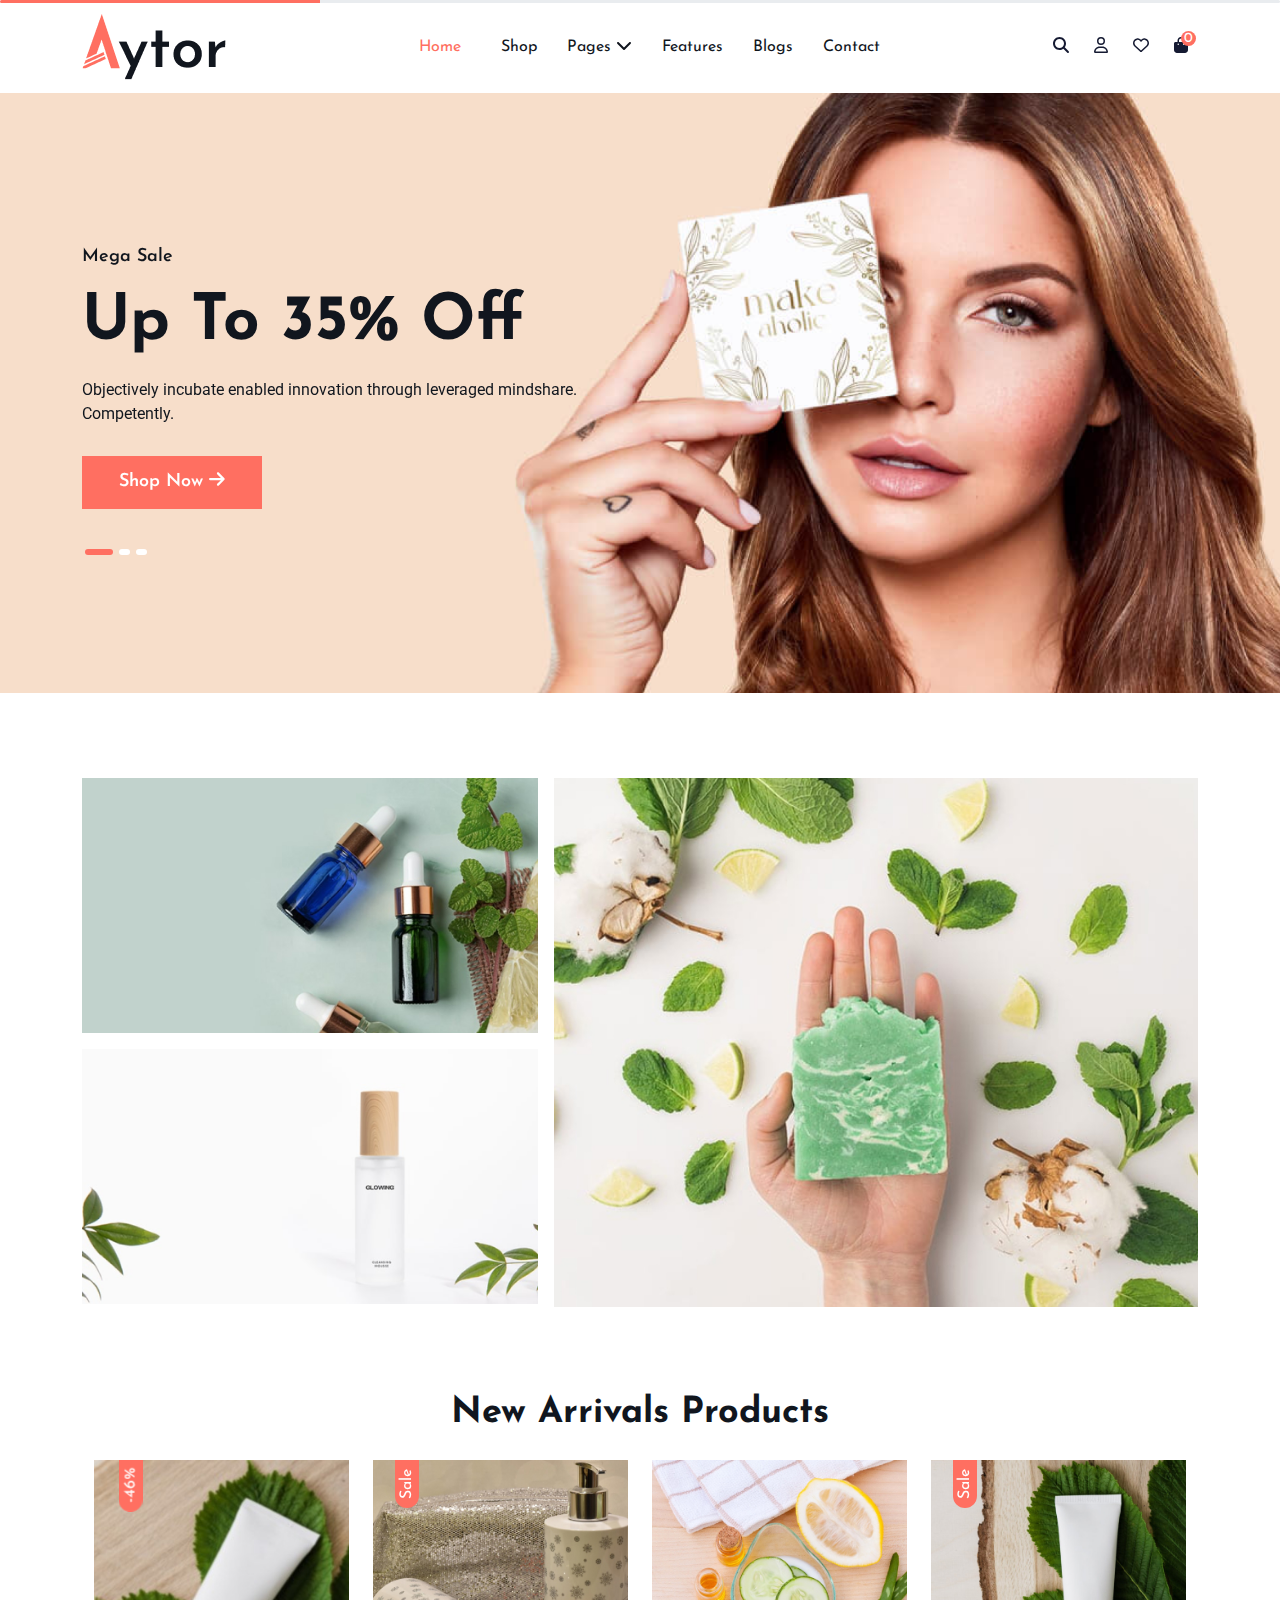
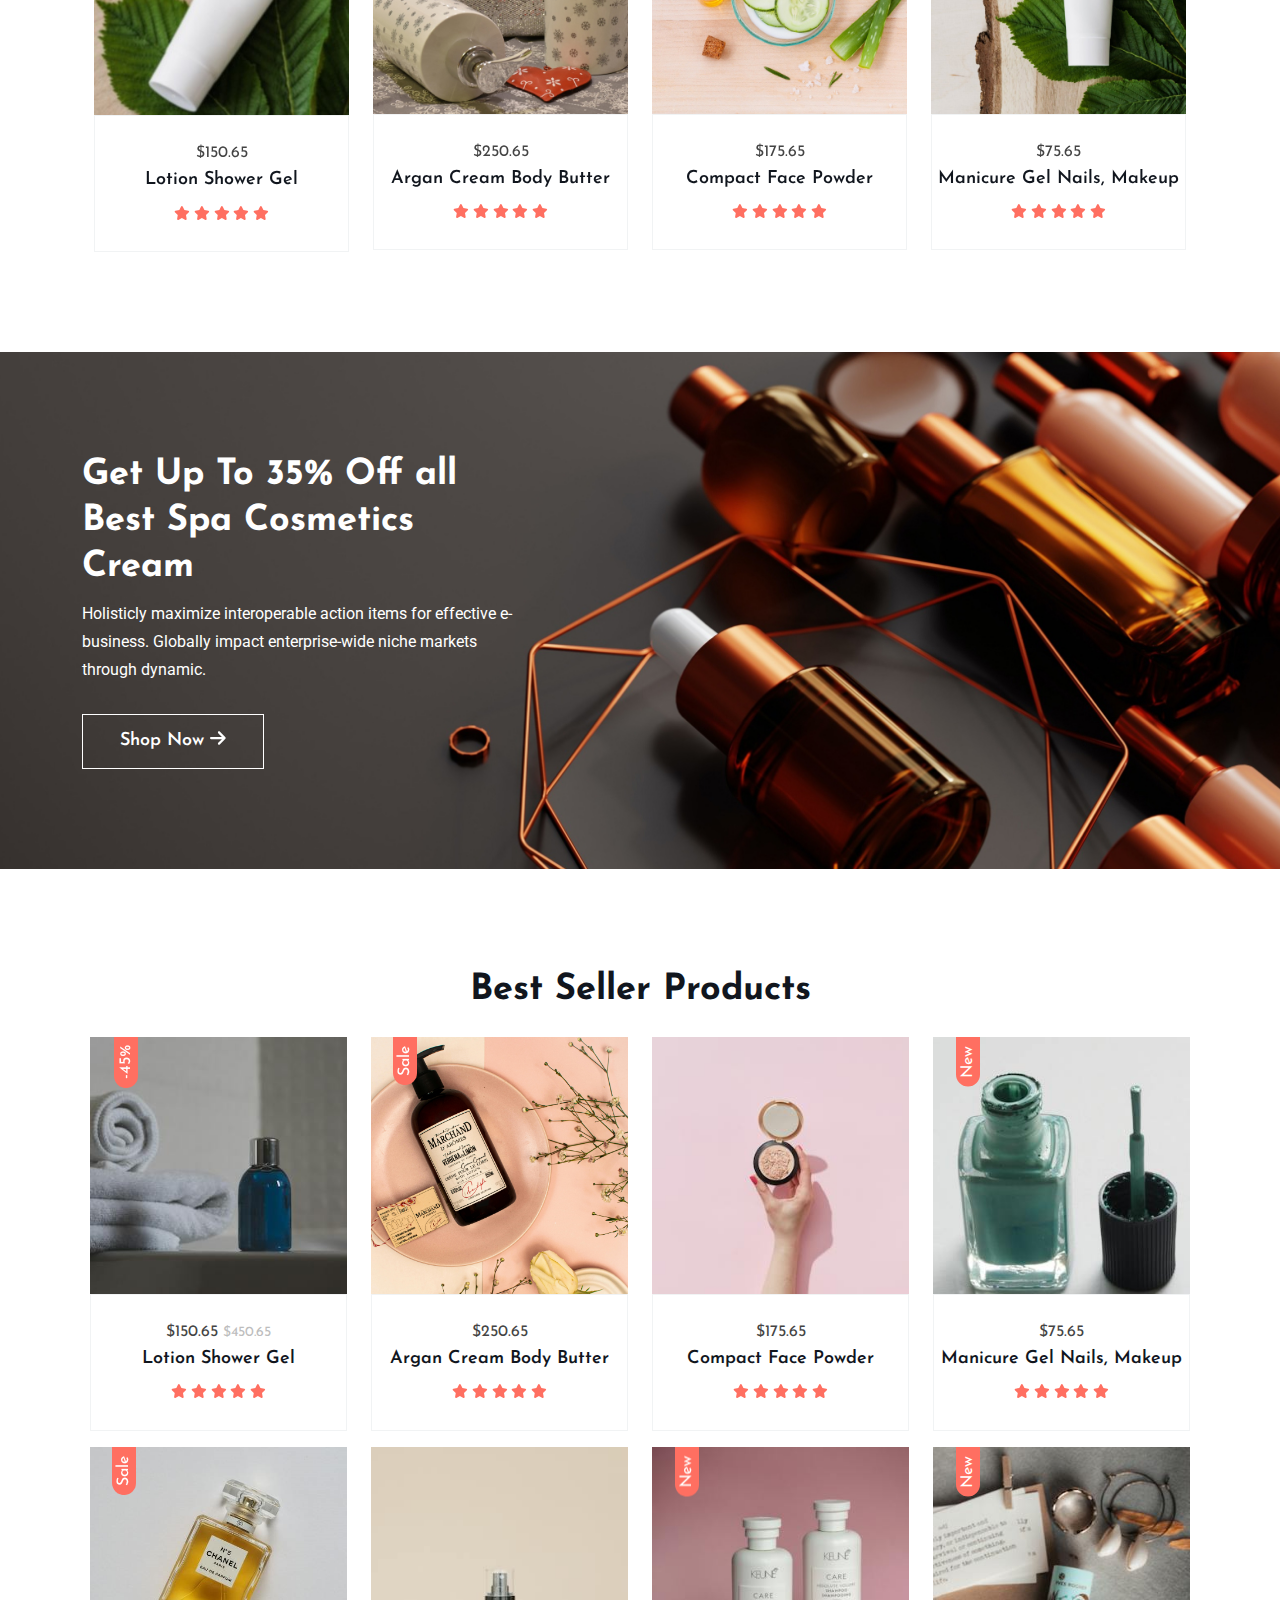
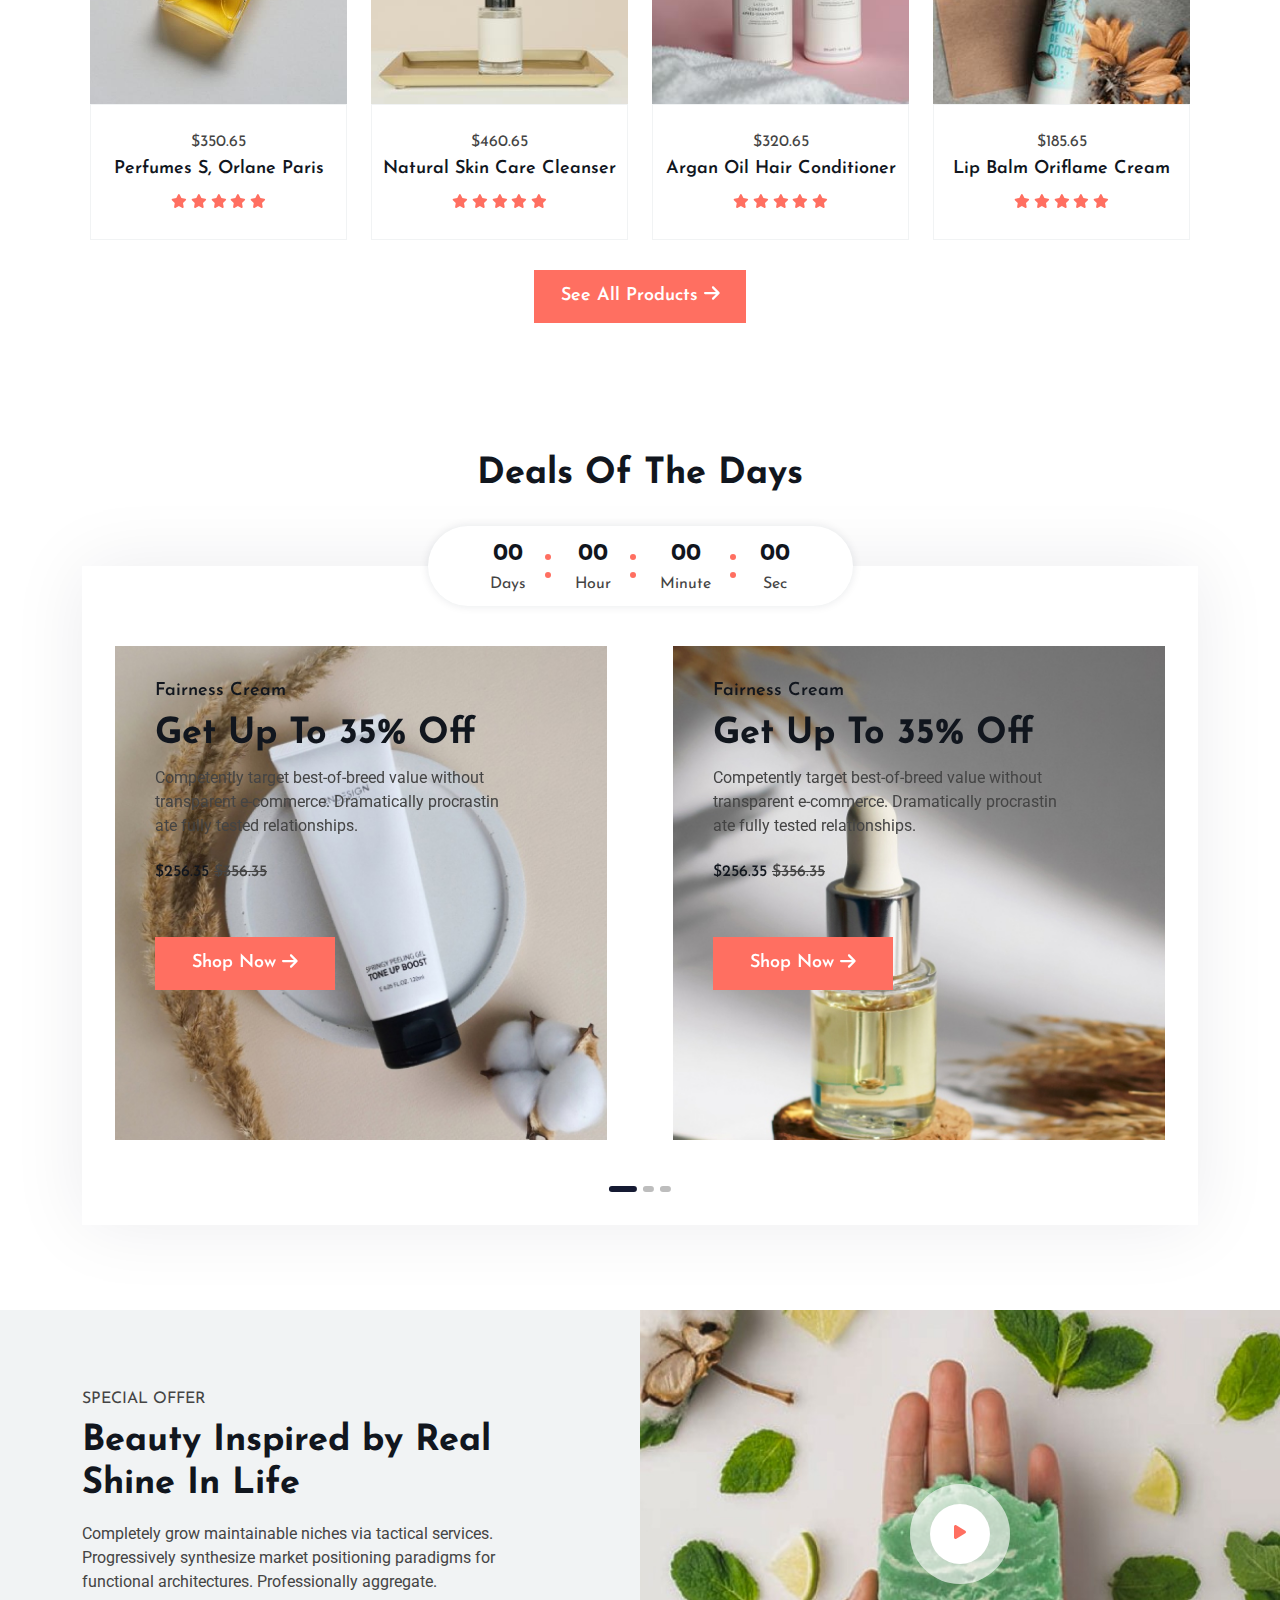
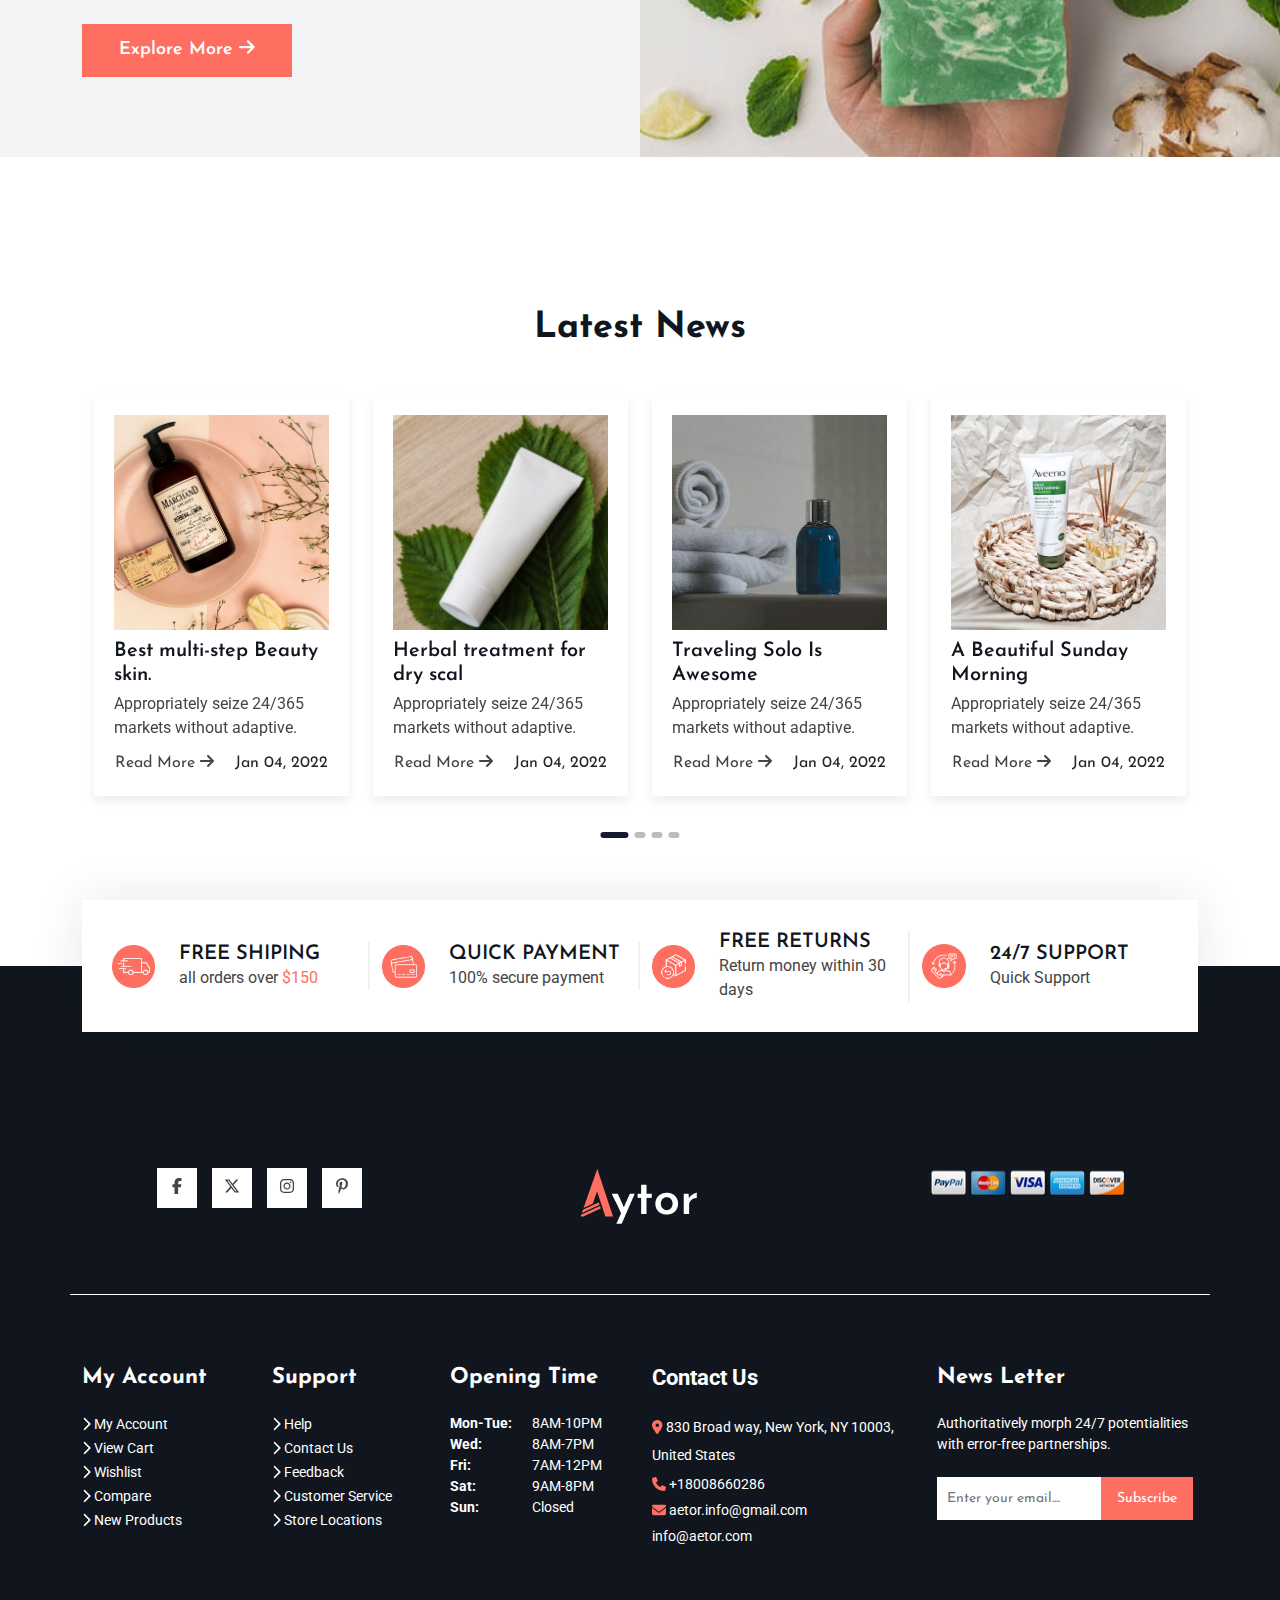
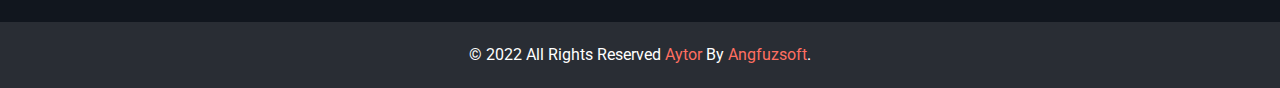
==== index.html @ 66e689ca "landingPageComplite" ====
<!DOCTYPE html>
<html lang="en">
<head>
    <meta charset="UTF-8">
    <meta name="viewport" content="width=device-width, initial-scale=1.0">
    <title>Document</title>
    <!-- *google fonts -->
    <link rel="preconnect" href="https://fonts.googleapis.com">
    <link rel="preconnect" href="https://fonts.gstatic.com" crossorigin>
    <link href="https://fonts.googleapis.com/css2?family=Josefin+Sans:wght@300;400;600;700&family=Roboto:ital,wght@0,400;0,700;1,400&display=swap" rel="stylesheet">

    <!-- *fontawsome css -->
    <link rel="stylesheet" href="./asset/vendor/css/all.min.css">

    <!-- *slick-slider css -->
    <link rel="stylesheet" href="./asset/vendor/css/slick.css">

    <!-- *aos css -->
    <link rel="stylesheet" href="./asset/vendor/css/aos.css">

    <!-- *venobox css -->
    <link rel="stylesheet" href="./asset/vendor/css/venobox.min.css">

    <!-- *bootstrap css -->
    <link rel="stylesheet" href="./asset/vendor/css/bootstrap.min.css">

    <!-- bootstrap map -->
    <link rel="stylesheet" href="./asset/vendor/css/bootstrap.min.css.map">

    <!-- *my css -->
    <link rel="stylesheet" href="./asset/css/style.min.css">
</head>
<body>
    <!-- *nav starts -->

    <nav class="navbar navbar-expand-lg navbar-light ">
      <div class="progress">
        <div class="progress-bar" role="progressbar" style="width: 25%" aria-valuenow="25" aria-valuemin="0" aria-valuemax="100"></div>
      </div>
        <div class="container">
            <a class="navbar-brand" href="#">
                <img src="./asset/images/aytor logo.png" alt="">
            </a>
          <button class="navbar-toggler order-3" type="button" data-bs-toggle="offcanvas" data-bs-target="#offcanvasExample" aria-controls="offcanvasExample">
            <span class="navbar-toggler-icon"></span>
          </button>
          <div class="collapse navbar-collapse" id="navbarSupportedContent">
            <ul class="navbar-nav m-auto mb-2 mb-lg-0">
              <li class="nav-item currentPage">
                <a class="nav-link " aria-current="page" href="#">Home</a>
              </li>
              <li class="nav-item">
                <a class="nav-link " aria-current="page" href="#">Shop
                </a>
              </li>
              <li class="nav-item dropDown">
                <a class="nav-link dd" aria-current="page" href="#">Pages
                    <span>
                        <i class="fa-solid fa-chevron-down"></i>
                    </span>
                </a>
                <div class="dropDownCtn">
                  <ul>
                    <li>
                      <a href="about.html">About Us</a>
                    </li>
                    <li>
                      <a href="#">Shop - Grid</a>
                    </li>
                    <li>
                      <a href="#">Shop - Details</a>
                    </li>
                  </ul>
                </div>
              </li>
              <li class="nav-item">
                <a class="nav-link " aria-current="page" href="#">Features
                </a>
              </li>
              <li class="nav-item">
                <a class="nav-link " aria-current="page" href="#">Blogs
                </a>
              </li>
              <li class="nav-item">
                <a class="nav-link " aria-current="page" href="#">Contact
                </a>
              </li>
            </ul>
          </div>
          <ul class="ms-auto left-icons">
            <li class="d-none d-lg-inline-block">
                <a href="#"><i class="fa-solid fa-magnifying-glass"></i></a>
            </li>
            <li class="d-none d-lg-inline-block"> 
                <a href="#"><i class="fa-regular fa-user"></i></a>
            </li>
            <li class="d-none d-lg-inline-block">
                <a href="#"><i class="fa-regular fa-heart"></i></a>
            </li>
            <li>
                <a href="#"><i class="fa-solid fa-bag-shopping"></i>
                    <span>0</span>
                </a>
            </li>
        </ul>
        </div>
    </nav>

    <!-- *sideBar starts -->
    <aside> 
        <div class="offcanvas offcanvas-start" tabindex="-1" id="offcanvasExample" aria-labelledby="offcanvasExampleLabel">
        <div class="offcanvas-header">
            <a href="#" class="offcanvas-title" id="offcanvasExampleLabel">
                <img src="./asset/images/aytor logo.png" alt="">
            </a>
            <button type="button" class="btn-close text-reset" data-bs-dismiss="offcanvas" aria-label="Close"></button>
        </div>
        <div class="offcanvas-body">
            <div class="sideBarMenu">
                <ul class="navbar-nav m-auto mb-2 mb-lg-0">
                    <li class="nav-item">
                      <a class="nav-link " aria-current="page" href="#">Home</a>
                    </li>
                    <li class="nav-item">
                      <a class="nav-link " aria-current="page" href="#">Shop
                          <span>
                              <i class="fa-solid fa-chevron-down"></i>
                          </span>
                      </a>
                    </li>
                    <li class="nav-item dropDown">
                      <a class="nav-link dd" aria-current="page" href="#">Pages
                          <span>
                              <i class="fa-solid fa-chevron-down"></i>
                          </span>
                      </a>
                      <div class="dropDownCtn">
                        <ul>
                          <li>
                            <a href="about.html">About Us</a>
                          </li>
                          <li>
                            <a href="#">Shop - Grid</a>
                          </li>
                          <li>
                            <a href="#">Shop - Details</a>
                          </li>
                        </ul>
                      </div>
                    </li>
                    <li class="nav-item">
                      <a class="nav-link " aria-current="page" href="#">Features
                          <span>
                              <i class="fa-solid fa-chevron-down"></i>
                          </span>
                      </a>
                    </li>
                    <li class="nav-item">
                      <a class="nav-link " aria-current="page" href="#">Blogs
                          <span>
                              <i class="fa-solid fa-chevron-down"></i>
                          </span>
                      </a>
                    </li>
                    <li class="nav-item">
                      <a class="nav-link " aria-current="page" href="#">Contact
                      </a>
                    </li>
                  </ul>
            </div>
        </div>
        </div>
    </aside>
    <!-- *sideBar ends -->

    <!-- *nav ends -->

    <!-- *banner starts -->
    <section id="banner">
      <div class="bannerSlider">
        <div class="bannerSlide slide1" style="background-image: url(./asset/images/banner1.png);">
          <div class="container h-100">
            <div class="row align-items-center h-100">
              <div class="bannerCtn col-lg-6">
                <h4>Mega Sale</h4>
                <h2>Up To 35% Off</h2>
                <p>Objectively incubate enabled innovation through leveraged mindshare. Competently.</p>
                <a href="" class="bannerBtn">Shop Now
                  <span><i class="fa-solid fa-arrow-right"></i></span>
                </a>
              </div>
            </div>
          </div>
        </div>
        <div class="bannerSlide" style="background-image: url(./asset/images/banner2.jpg);">
          <div class="container h-100">
            <div class="row align-items-center h-100">
              <div class="bannerCtn col-lg-6">
                <h4>Mega Sale</h4>
                <h2>Up To 35% Off</h2>
                <p>Objectively incubate enabled innovation through leveraged mindshare. Competently.</p>
                <a href="" class="bannerBtn">Shop Now
                  <span><i class="fa-solid fa-arrow-right"></i></span>
                </a>
              </div>
            </div>
          </div>
        </div>
        <div class="bannerSlide" style="background-image: url(./asset/images/banner3.jpg);">
          <div class="container h-100">
            <div class="row align-items-center h-100">
              <div class="bannerCtn col-lg-6">
                <h4>Mega Sale</h4>
                <h2>Up To 35% Off</h2>
                <p>Objectively incubate enabled innovation through leveraged mindshare. Competently.</p>
                <a href="" class="bannerBtn">Shop Now
                  <span><i class="fa-solid fa-arrow-right"></i></span>
                </a>
              </div>
            </div>
          </div>
        </div>
      </div>
    </section>
    <!-- *banner ends -->

    <!-- *product starts  -->
    <section id="products">
      <div class="container">
        <div class="row gy-5 gy-lg-3 gx-3">
          <div class="left col-lg-5 col-12">
            <div class="row gy-5 gy-lg-3">
              <div class="img">
                <a href="">
                  <div class="row">
                    <div class="image col-6 col-lg-12">
                      <img src="./asset/images/products_img2.jpg" alt="">
                      <div class="overly d-none d-lg-block">
                        <div class="row align-content-center h-100">
                          <h3>Beauty Cream</h3>
                          <p>Shop Now
                            <span><i class="fa-solid fa-arrow-right"></i></span>
                          </p>
                        </div>
                      </div>
                    </div>
                    <div class="imgCtn col-6 d-lg-none d-block">
                      <h3>Beauty Cream</h3>
                      <p>Shop Now
                        <span><i class="fa-solid fa-arrow-right"></i></span>
                      </p>
                    </div>
                  </div>
                </a>
              </div>
              <div class="img">
                <a href="">
                  <div class="row">
                    <div class="image col-6 col-lg-12 order-2">
                      <img src="./asset/images/products_img3.jpg" alt="">
                      <div class="overly d-none d-lg-block">
                        <div class="row align-content-center h-100">
                          <h3>Beauty Cream</h3>
                          <p>Shop Now
                            <span><i class="fa-solid fa-arrow-right"></i></span>
                          </p>
                        </div>
                      </div>
                    </div>
                    <div class="imgCtn col-6 d-lg-none d-block order-1">
                      <h3>Beauty Cream</h3>
                      <p>Shop Now
                        <span><i class="fa-solid fa-arrow-right"></i></span>
                      </p>
                    </div>
                  </div>
                </a>
              </div>
            </div>
          </div>
          <div class="right col-lg-7 col-12">
            <div class="img">
              <a href="">
                <div class="row">
                  <div class="image col-6 col-lg-12">
                    <img class="d-none d-lg-block" src="./asset/images/products_img1.jpg" alt="">
                    <img class="d-block d-lg-none" src="./asset/images/products_img1_mobile.jpg" alt="">
                    <div class="overly d-none d-lg-block">
                      <div class="row align-content-center h-100">
                        <h3>Beauty Cream</h3>
                        <p>Shop Now
                          <span><i class="fa-solid fa-arrow-right"></i></span>
                        </p>
                      </div>
                    </div>
                  </div>
                  <div class="imgCtn col-6 d-lg-none d-block">
                    <h3>Beauty Cream</h3>
                    <p>Shop Now
                      <span><i class="fa-solid fa-arrow-right"></i></span>
                    </p>
                  </div>
                </div>
              </a>
            </div>
          </div>
        </div>
      </div>
    </section>
    <!-- *product ends  -->

    <!--*new arrivals starts  -->
    <section id="newArrivals">
      <div class="container">
        <div class="hedding">
          <h1>New Arrivals Products</h1>
        </div>
      </div>
      <div class="container mySlide">
        <div class="newArrivalsSlider">
            <div class="newArrivalsSlide col-lg-3 col-6">
              <div class="image w-100">
                <img class="w-100" src="./asset/images/new_arrivals_img1.jpg" alt="">
                <p>-46%</p>
                <div class="overly d-none d-lg-block">
                  <a href="#"><span style="transition:color .25s, background-color .25s,opacity .5s, transform .5s;"><i class="fa-solid fa-cart-plus"></i></span></a>
                  <a href="#"><span style="transition:color .25s, background-color .25s,opacity .5s .2s, transform .5s .2s;"><i class="fa-solid fa-heart"></i></span></a>
                  <a href="#"><span style="transition:color .25s, background-color .25s,opacity .5s .4s, transform .5s .4s;"><i class="fa-solid fa-eye"></i></span></a>
                  <a href="#"><span style="transition:color .25s, background-color .25s,opacity .5s .6s, transform .5s .6s;"><i class="fa-solid fa-signal"></i></span></a>
                </div>
              </div>
              <div class="productInfo">
                <p>$150.65</p>
                <h4>Lotion Shower gel 
                </h4>
                <span>
                  <i class="fa-solid fa-star"></i>
                  <i class="fa-solid fa-star"></i>
                  <i class="fa-solid fa-star"></i>
                  <i class="fa-solid fa-star"></i>
                  <i class="fa-solid fa-star"></i>
                </span>
              </div>
              <div class="cardBtn d-lg-none d-block">
                <div class="row">
                  <a class="col-9" href="">
                    <span><i class="fa-solid fa-cart-plus"></i></span>
                  </a>
                  <a class="col-3" href="">
                    <span><i class="fa-solid fa-heart"></i></span>
                  </a>
                </div>
              </div>
            </div>
            <div class="newArrivalsSlide col-lg-3 col-6">
              <div class="image w-100">
                <img class="w-100" src="./asset/images/new_arrivals_img2.jpg" alt="">
                <p>Sale</p>
                <div class="overly d-none d-lg-block">
                  <a href="#"><span style="transition:color .25s, background-color .25s,opacity .5s, transform .5s;"><i class="fa-solid fa-cart-plus"></i></span></a>
                  <a href="#"><span style="transition:color .25s, background-color .25s,opacity .5s .2s, transform .5s .2s;"><i class="fa-solid fa-heart"></i></span></a>
                  <a href="#"><span style="transition:color .25s, background-color .25s,opacity .5s .4s, transform .5s .4s;"><i class="fa-solid fa-eye"></i></span></a>
                  <a href="#"><span style="transition:color .25s, background-color .25s,opacity .5s .6s, transform .5s .6s;"><i class="fa-solid fa-signal"></i></span></a>
                </div>
              </div>
              <div class="productInfo">
                <p>$250.65</p>
                <h4>Argan Cream Body Butter</h4>
                <span>
                  <i class="fa-solid fa-star"></i>
                  <i class="fa-solid fa-star"></i>
                  <i class="fa-solid fa-star"></i>
                  <i class="fa-solid fa-star"></i>
                  <i class="fa-solid fa-star"></i>
                </span>
              </div>
              <div class="cardBtn d-lg-none d-block">
                <div class="row">
                  <a class="col-9" href="">
                    <span><i class="fa-solid fa-cart-plus"></i></span>
                  </a>
                  <a class="col-3" href="">
                    <span><i class="fa-solid fa-heart"></i></span>
                  </a>
                </div>
              </div>
            </div>
            <div class="newArrivalsSlide col-lg-3 col-6">
              <div class="image w-100">
                <img class="w-100" src="./asset/images/new_arrivals_img3.jpg" alt="">
                <div class="overly d-none d-lg-block">
                  <a href="#"><span style="transition:color .25s, background-color .25s,opacity .5s, transform .5s;"><i class="fa-solid fa-cart-plus"></i></span></a>
                  <a href="#"><span style="transition:color .25s, background-color .25s,opacity .5s .2s, transform .5s .2s;"><i class="fa-solid fa-heart"></i></span></a>
                  <a href="#"><span style="transition:color .25s, background-color .25s,opacity .5s .4s, transform .5s .4s;"><i class="fa-solid fa-eye"></i></span></a>
                  <a href="#"><span style="transition:color .25s, background-color .25s,opacity .5s .6s, transform .5s .6s;"><i class="fa-solid fa-signal"></i></span></a>
                </div>
              </div>
              <div class="productInfo">
                <p>$175.65</p>
                <h4>Compact Face Powder</h4>
                <span>
                  <i class="fa-solid fa-star"></i>
                  <i class="fa-solid fa-star"></i>
                  <i class="fa-solid fa-star"></i>
                  <i class="fa-solid fa-star"></i>
                  <i class="fa-solid fa-star"></i>
                </span>
              </div>
              <div class="cardBtn d-lg-none d-block">
                <div class="row">
                  <a class="col-9" href="">
                    <span><i class="fa-solid fa-cart-plus"></i></span>
                  </a>
                  <a class="col-3" href="">
                    <span><i class="fa-solid fa-heart"></i></span>
                  </a>
                </div>
              </div>
            </div>
            <div class="newArrivalsSlide col-lg-3 col-6">
              <div class="image w-100">
                <img class="w-100" src="./asset/images/new_arrivals_img4.jpg" alt="">
                <p>Sale</p>
                <div class="overly d-none d-lg-block">
                  <a href="#"><span style="transition:color .25s, background-color .25s,opacity .5s, transform .5s;"><i class="fa-solid fa-cart-plus"></i></span></a>
                  <a href="#"><span style="transition:color .25s, background-color .25s,opacity .5s .2s, transform .5s .2s;"><i class="fa-solid fa-heart"></i></span></a>
                  <a href="#"><span style="transition:color .25s, background-color .25s,opacity .5s .4s, transform .5s .4s;"><i class="fa-solid fa-eye"></i></span></a>
                  <a href="#"><span style="transition:color .25s, background-color .25s,opacity .5s .6s, transform .5s .6s;"><i class="fa-solid fa-signal"></i></span></a>
                </div>
              </div>
              <div class="productInfo">
                <p>$75.65</p>
                <h4>Manicure Gel nails, makeup</h4>
                <span>
                  <i class="fa-solid fa-star"></i>
                  <i class="fa-solid fa-star"></i>
                  <i class="fa-solid fa-star"></i>
                  <i class="fa-solid fa-star"></i>
                  <i class="fa-solid fa-star"></i>
                </span>
              </div>
              <div class="cardBtn d-lg-none d-block">
                <div class="row">
                  <a class="col-9" href="">
                    <span><i class="fa-solid fa-cart-plus"></i></span>
                  </a>
                  <a class="col-3" href="">
                    <span><i class="fa-solid fa-heart"></i></span>
                  </a>
                </div>
              </div>
            </div>
            <div class="newArrivalsSlide col-lg-3 col-6">
              <div class="image w-100">
                <img class="w-100" src="./asset/images/new_arrivals_img5.jpg" alt="">
                <div class="overly d-none d-lg-block">
                  <a href="#"><span style="transition:color .25s, background-color .25s,opacity .5s, transform .5s;"><i class="fa-solid fa-cart-plus"></i></span></a>
                  <a href="#"><span style="transition:color .25s, background-color .25s,opacity .5s .2s, transform .5s .2s;"><i class="fa-solid fa-heart"></i></span></a>
                  <a href="#"><span style="transition:color .25s, background-color .25s,opacity .5s .4s, transform .5s .4s;"><i class="fa-solid fa-eye"></i></span></a>
                  <a href="#"><span style="transition:color .25s, background-color .25s,opacity .5s .6s, transform .5s .6s;"><i class="fa-solid fa-signal"></i></span></a>
                </div>
              </div>
              <div class="productInfo">
                <p>$122.28</p>
                <h4>Hair Smoothing Clarifier</h4>
                <span>
                  <i class="fa-solid fa-star"></i>
                  <i class="fa-solid fa-star"></i>
                  <i class="fa-solid fa-star"></i>
                  <i class="fa-solid fa-star"></i>
                  <i class="fa-solid fa-star"></i>
                </span>
              </div>
              <div class="cardBtn d-lg-none d-block">
                <div class="row">
                  <a class="col-9" href="">
                    <span><i class="fa-solid fa-cart-plus"></i></span>
                  </a>
                  <a class="col-3" href="">
                    <span><i class="fa-solid fa-heart"></i></span>
                  </a>
                </div>
              </div>
            </div>
            <div class="newArrivalsSlide col-lg-3 col-6">
              <div class="image w-100">
                <img class="w-100" src="./asset/images/new_arrivals_img6.jpg" alt="">
                <p>27%</p>
                <div class="overly d-none d-lg-block">
                  <a href="#"><span style="transition:color .25s, background-color .25s,opacity .5s, transform .5s;"><i class="fa-solid fa-cart-plus"></i></span></a>
                  <a href="#"><span style="transition:color .25s, background-color .25s,opacity .5s .2s, transform .5s .2s;"><i class="fa-solid fa-heart"></i></span></a>
                  <a href="#"><span style="transition:color .25s, background-color .25s,opacity .5s .4s, transform .5s .4s;"><i class="fa-solid fa-eye"></i></span></a>
                  <a href="#"><span style="transition:color .25s, background-color .25s,opacity .5s .6s, transform .5s .6s;"><i class="fa-solid fa-signal"></i></span></a>
                </div>
              </div>
              <div class="productInfo">
                <p>$157.77</p>
                <h4>Soft Creamy Body Cream</h4>
                <span>
                  <i class="fa-solid fa-star"></i>
                  <i class="fa-solid fa-star"></i>
                  <i class="fa-solid fa-star"></i>
                  <i class="fa-solid fa-star"></i>
                  <i class="fa-solid fa-star"></i>
                </span>
              </div>
              <div class="cardBtn d-lg-none d-block">
                <div class="row">
                  <a class="col-9" href="">
                    <span><i class="fa-solid fa-cart-plus"></i></span>
                  </a>
                  <a class="col-3" href="">
                    <span><i class="fa-solid fa-heart"></i></span>
                  </a>
                </div>
              </div>
            </div>
            <div class="newArrivalsSlide col-lg-3 col-6">
              <div class="image w-100">
                <img class="w-100" src="./asset/images/new_arrivals_img7.jpg" alt="">
                <p>85%</p>
                <div class="overly d-none d-lg-block">
                  <a href="#"><span style="transition:color .25s, background-color .25s,opacity .5s, transform .5s;"><i class="fa-solid fa-cart-plus"></i></span></a>
                  <a href="#"><span style="transition:color .25s, background-color .25s,opacity .5s .2s, transform .5s .2s;"><i class="fa-solid fa-heart"></i></span></a>
                  <a href="#"><span style="transition:color .25s, background-color .25s,opacity .5s .4s, transform .5s .4s;"><i class="fa-solid fa-eye"></i></span></a>
                  <a href="#"><span style="transition:color .25s, background-color .25s,opacity .5s .6s, transform .5s .6s;"><i class="fa-solid fa-signal"></i></span></a>
                </div>
              </div>
              <div class="productInfo">
                <p>$90.63</p>
                <h4>Anti Dandruff Hair Wash</h4>
                <span>
                  <i class="fa-solid fa-star"></i>
                  <i class="fa-solid fa-star"></i>
                  <i class="fa-solid fa-star"></i>
                  <i class="fa-solid fa-star"></i>
                  <i class="fa-solid fa-star"></i>
                </span>
              </div>
              <div class="cardBtn d-lg-none d-block">
                <div class="row">
                  <a class="col-9" href="">
                    <span><i class="fa-solid fa-cart-plus"></i></span>
                  </a>
                  <a class="col-3" href="">
                    <span><i class="fa-solid fa-heart"></i></span>
                  </a>
                </div>
              </div>
            </div>
            <div class="newArrivalsSlide col-lg-3 col-6">
              <div class="image w-100">
                <img class="w-100" src="./asset/images/new_arrivals_img8.jpg" alt="">
                <div class="overly d-none d-lg-block">
                  <a href="#"><span style="transition:color .25s, background-color .25s,opacity .5s, transform .5s;"><i class="fa-solid fa-cart-plus"></i></span></a>
                  <a href="#"><span style="transition:color .25s, background-color .25s,opacity .5s .2s, transform .5s .2s;"><i class="fa-solid fa-heart"></i></span></a>
                  <a href="#"><span style="transition:color .25s, background-color .25s,opacity .5s .4s, transform .5s .4s;"><i class="fa-solid fa-eye"></i></span></a>
                  <a href="#"><span style="transition:color .25s, background-color .25s,opacity .5s .6s, transform .5s .6s;"><i class="fa-solid fa-signal"></i></span></a>
                </div>
              </div>
              <div class="productInfo">
                <p>$190.99</p>
                <h4>Smooth Skin Body Lotion</h4>
                <span>
                  <i class="fa-solid fa-star"></i>
                  <i class="fa-solid fa-star"></i>
                  <i class="fa-solid fa-star"></i>
                  <i class="fa-solid fa-star"></i>
                  <i class="fa-solid fa-star"></i>
                </span>
              </div>
              <div class="cardBtn d-lg-none d-block">
                <div class="row">
                  <a class="col-9" href="">
                    <span><i class="fa-solid fa-cart-plus"></i></span>
                  </a>
                  <a class="col-3" href="">
                    <span><i class="fa-solid fa-heart"></i></span>
                  </a>
                </div>
              </div>
            </div>
        </div>
        <div class="arrows">
          <span class="leftArrow arrow"><i class="fa-solid fa-angle-left"></i></span>
          <span class="rightArrow arrow"><i class="fa-solid fa-angle-right"></i></span>
        </div>
      </div>
    </section>
    <!--*new arrivals ends  -->

    <!-- *show naw starts -->
    <section id="shopNow">
      <div class="container">
        <div class="row">
          <div class="shopNowCtn col-12 col-lg-5">
            <h2>Get Up To 35% Off all Best Spa Cosmetics Cream</h2>
            <p>Holisticly maximize interoperable action items for effective e-business. Globally impact enterprise-wide niche markets through dynamic.</p>
            <a href="#">Shop Now
              <span><i class="fa-solid fa-arrow-right"></i></span>
            </a>
          </div>
        </div>
      </div>
    </section>
    <!-- *show naw ends -->

    <!--*best seller starts  -->
    <section id="bestSeller">
      <div class="container">
        <div class="hedding">
          <h1>Best Seller Products</h1>
        </div>
        <div class="row gy-3 gx-2">
          <div class="bestSellerProduct col-lg-3 col-6 ">
            <div class="image">
              <img class="w-100" src="./asset/images/best_seller_img1.jpg" alt="">
              <p>-45%</p>
              <div class="overly d-none d-lg-block">
                <a href="#"><span style="transition:color .25s, background-color .25s,opacity .5s, transform .5s;"><i class="fa-solid fa-cart-plus"></i></span></a>
                <a href="#"><span style="transition:color .25s, background-color .25s,opacity .5s .2s, transform .5s .2s;"><i class="fa-solid fa-heart"></i></span></a>
                <a href="#"><span style="transition:color .25s, background-color .25s,opacity .5s .4s, transform .5s .4s;"><i class="fa-solid fa-eye"></i></span></a>
                <a href="#"><span style="transition:color .25s, background-color .25s,opacity .5s .6s, transform .5s .6s;"><i class="fa-solid fa-signal"></i></span></a>
              </div>
            </div>
            <div class="bestSellerCtn">
              <p>$150.65 <span style="color: #BDBDBD;">$450.65</span></p>
              <h4>Lotion Shower gel 
              </h4>
              <span>
                <i class="fa-solid fa-star"></i>
                <i class="fa-solid fa-star"></i>
                <i class="fa-solid fa-star"></i>
                <i class="fa-solid fa-star"></i>
                <i class="fa-solid fa-star"></i>
              </span>
            </div>
            <div class="cardBtn d-lg-none d-block">
              <div class="row">
                <a class="col-9" href="">
                  <span><i class="fa-solid fa-cart-plus"></i></span>
                </a>
                <a class="col-3" href="">
                  <span><i class="fa-solid fa-heart"></i></span>
                </a>
              </div>
            </div>
          </div>
          <div class="bestSellerProduct col-lg-3 col-6">
            <div class="image">
              <img class="w-100" src="./asset/images/best_seller_img2.jpg" alt="">
              <p>Sale</p>
              <div class="overly d-none d-lg-block">
                <a href="#"><span style="transition:color .25s, background-color .25s,opacity .5s, transform .5s;"><i class="fa-solid fa-cart-plus"></i></span></a>
                <a href="#"><span style="transition:color .25s, background-color .25s,opacity .5s .2s, transform .5s .2s;"><i class="fa-solid fa-heart"></i></span></a>
                <a href="#"><span style="transition:color .25s, background-color .25s,opacity .5s .4s, transform .5s .4s;"><i class="fa-solid fa-eye"></i></span></a>
                <a href="#"><span style="transition:color .25s, background-color .25s,opacity .5s .6s, transform .5s .6s;"><i class="fa-solid fa-signal"></i></span></a>
              </div>
            </div>
            <div class="bestSellerCtn">
              <p>$250.65</p>
              <h4>Argan Cream Body Butter 
              </h4>
              <span>
                <i class="fa-solid fa-star"></i>
                <i class="fa-solid fa-star"></i>
                <i class="fa-solid fa-star"></i>
                <i class="fa-solid fa-star"></i>
                <i class="fa-solid fa-star"></i>
              </span>
            </div>
            <div class="cardBtn d-lg-none d-block">
              <div class="row">
                <a class="col-9" href="">
                  <span><i class="fa-solid fa-cart-plus"></i></span>
                </a>
                <a class="col-3" href="">
                  <span><i class="fa-solid fa-heart"></i></span>
                </a>
              </div>
            </div>
          </div>
          <div class="bestSellerProduct col-lg-3 col-6">
            <div class="image">
              <img class="w-100" src="./asset/images/best_seller_img3.jpg" alt="">
              <div class="overly d-none d-lg-block">
                <a href="#"><span style="transition:color .25s, background-color .25s,opacity .5s, transform .5s;"><i class="fa-solid fa-cart-plus"></i></span></a>
                <a href="#"><span style="transition:color .25s, background-color .25s,opacity .5s .2s, transform .5s .2s;"><i class="fa-solid fa-heart"></i></span></a>
                <a href="#"><span style="transition:color .25s, background-color .25s,opacity .5s .4s, transform .5s .4s;"><i class="fa-solid fa-eye"></i></span></a>
                <a href="#"><span style="transition:color .25s, background-color .25s,opacity .5s .6s, transform .5s .6s;"><i class="fa-solid fa-signal"></i></span></a>
              </div>
            </div>
            <div class="bestSellerCtn">
              <p>$175.65</p>
              <h4>Compact Face Powder
              </h4>
              <span>
                <i class="fa-solid fa-star"></i>
                <i class="fa-solid fa-star"></i>
                <i class="fa-solid fa-star"></i>
                <i class="fa-solid fa-star"></i>
                <i class="fa-solid fa-star"></i>
              </span>
            </div>
            <div class="cardBtn d-lg-none d-block">
              <div class="row">
                <a class="col-9" href="">
                  <span><i class="fa-solid fa-cart-plus"></i></span>
                </a>
                <a class="col-3" href="">
                  <span><i class="fa-solid fa-heart"></i></span>
                </a>
              </div>
            </div>
          </div>
          <div class="bestSellerProduct col-lg-3 col-6">
            <div class="image">
              <img class="w-100" src="./asset/images/best_seller_img4.jpg" alt="">
              <p>New</p>
              <div class="overly d-none d-lg-block">
                <a href="#"><span style="transition:color .25s, background-color .25s,opacity .5s, transform .5s;"><i class="fa-solid fa-cart-plus"></i></span></a>
                <a href="#"><span style="transition:color .25s, background-color .25s,opacity .5s .2s, transform .5s .2s;"><i class="fa-solid fa-heart"></i></span></a>
                <a href="#"><span style="transition:color .25s, background-color .25s,opacity .5s .4s, transform .5s .4s;"><i class="fa-solid fa-eye"></i></span></a>
                <a href="#"><span style="transition:color .25s, background-color .25s,opacity .5s .6s, transform .5s .6s;"><i class="fa-solid fa-signal"></i></span></a>
              </div>
            </div>
            <div class="bestSellerCtn">
              <p>$75.65</p>
              <h4>Manicure Gel nails, makeup 
              </h4>
              <span>
                <i class="fa-solid fa-star"></i>
                <i class="fa-solid fa-star"></i>
                <i class="fa-solid fa-star"></i>
                <i class="fa-solid fa-star"></i>
                <i class="fa-solid fa-star"></i>
              </span>
            </div>
            <div class="cardBtn d-lg-none d-block">
              <div class="row">
                <a class="col-9" href="">
                  <span><i class="fa-solid fa-cart-plus"></i></span>
                </a>
                <a class="col-3" href="">
                  <span><i class="fa-solid fa-heart"></i></span>
                </a>
              </div>
            </div>
          </div>
          <div class="bestSellerProduct col-lg-3 col-6 d-none d-lg-block d-md-block">
            <div class="image">
              <img class="w-100" src="./asset/images/best_seller_img5.jpg" alt="">
              <p>Sale</p>
              <div class="overly d-none d-lg-block">
                <a href="#"><span style="transition:color .25s, background-color .25s,opacity .5s, transform .5s;"><i class="fa-solid fa-cart-plus"></i></span></a>
                <a href="#"><span style="transition:color .25s, background-color .25s,opacity .5s .2s, transform .5s .2s;"><i class="fa-solid fa-heart"></i></span></a>
                <a href="#"><span style="transition:color .25s, background-color .25s,opacity .5s .4s, transform .5s .4s;"><i class="fa-solid fa-eye"></i></span></a>
                <a href="#"><span style="transition:color .25s, background-color .25s,opacity .5s .6s, transform .5s .6s;"><i class="fa-solid fa-signal"></i></span></a>
              </div>
            </div>
            <div class="bestSellerCtn">
              <p>$350.65</p>
              <h4>Perfumes s, Orlane Paris 
              </h4>
              <span>
                <i class="fa-solid fa-star"></i>
                <i class="fa-solid fa-star"></i>
                <i class="fa-solid fa-star"></i>
                <i class="fa-solid fa-star"></i>
                <i class="fa-solid fa-star"></i>
              </span>
            </div>
            <div class="cardBtn d-lg-none d-block">
              <div class="row">
                <a class="col-9" href="">
                  <span><i class="fa-solid fa-cart-plus"></i></span>
                </a>
                <a class="col-3" href="">
                  <span><i class="fa-solid fa-heart"></i></span>
                </a>
              </div>
            </div>
          </div>
          <div class="bestSellerProduct col-lg-3 col-6 d-none d-lg-block d-md-block">
            <div class="image">
              <img class="w-100" src="./asset/images/best_seller_img6.jpg" alt="">
              <div class="overly d-none d-lg-block">
                <a href="#"><span style="transition:color .25s, background-color .25s,opacity .5s, transform .5s;"><i class="fa-solid fa-cart-plus"></i></span></a>
                <a href="#"><span style="transition:color .25s, background-color .25s,opacity .5s .2s, transform .5s .2s;"><i class="fa-solid fa-heart"></i></span></a>
                <a href="#"><span style="transition:color .25s, background-color .25s,opacity .5s .4s, transform .5s .4s;"><i class="fa-solid fa-eye"></i></span></a>
                <a href="#"><span style="transition:color .25s, background-color .25s,opacity .5s .6s, transform .5s .6s;"><i class="fa-solid fa-signal"></i></span></a>
              </div>
            </div>
            <div class="bestSellerCtn">
              <p>$460.65</p>
              <h4>Natural skin care Cleanser
              </h4>
              <span>
                <i class="fa-solid fa-star"></i>
                <i class="fa-solid fa-star"></i>
                <i class="fa-solid fa-star"></i>
                <i class="fa-solid fa-star"></i>
                <i class="fa-solid fa-star"></i>
              </span>
            </div>
            <div class="cardBtn d-lg-none d-block">
              <div class="row">
                <a class="col-9" href="">
                  <span><i class="fa-solid fa-cart-plus"></i></span>
                </a>
                <a class="col-3" href="">
                  <span><i class="fa-solid fa-heart"></i></span>
                </a>
              </div>
            </div>
          </div>
          <div class="bestSellerProduct col-lg-3 col-6 d-none d-lg-block">
            <div class="image">
              <img class="w-100" src="./asset/images/best_seller_img7.jpg" alt="">
              <p>New</p>
              <div class="overly d-none d-lg-block">
                <a href="#"><span style="transition:color .25s, background-color .25s,opacity .5s, transform .5s;"><i class="fa-solid fa-cart-plus"></i></span></a>
                <a href="#"><span style="transition:color .25s, background-color .25s,opacity .5s .2s, transform .5s .2s;"><i class="fa-solid fa-heart"></i></span></a>
                <a href="#"><span style="transition:color .25s, background-color .25s,opacity .5s .4s, transform .5s .4s;"><i class="fa-solid fa-eye"></i></span></a>
                <a href="#"><span style="transition:color .25s, background-color .25s,opacity .5s .6s, transform .5s .6s;"><i class="fa-solid fa-signal"></i></span></a>
              </div>
            </div>
            <div class="bestSellerCtn">
              <p>$320.65</p>
              <h4>Argan oil Hair conditioner 
              </h4>
              <span>
                <i class="fa-solid fa-star"></i>
                <i class="fa-solid fa-star"></i>
                <i class="fa-solid fa-star"></i>
                <i class="fa-solid fa-star"></i>
                <i class="fa-solid fa-star"></i>
              </span>
            </div>
            <div class="cardBtn d-lg-none d-block">
              <div class="row">
                <a class="col-9" href="">
                  <span><i class="fa-solid fa-cart-plus"></i></span>
                </a>
                <a class="col-3" href="">
                  <span><i class="fa-solid fa-heart"></i></span>
                </a>
              </div>
            </div>
          </div>
          <div class="bestSellerProduct col-lg-3 col-6 d-none d-lg-block">
            <div class="image">
              <img class="w-100" src="./asset/images/best_seller_img8.jpg" alt="">
              <p>New</p>
              <div class="overly d-none d-lg-block">
                <a href="#"><span style="transition:color .25s, background-color .25s,opacity .5s, transform .5s;"><i class="fa-solid fa-cart-plus"></i></span></a>
                <a href="#"><span style="transition:color .25s, background-color .25s,opacity .5s .2s, transform .5s .2s;"><i class="fa-solid fa-heart"></i></span></a>
                <a href="#"><span style="transition:color .25s, background-color .25s,opacity .5s .4s, transform .5s .4s;"><i class="fa-solid fa-eye"></i></span></a>
                <a href="#"><span style="transition:color .25s, background-color .25s,opacity .5s .6s, transform .5s .6s;"><i class="fa-solid fa-signal"></i></span></a>
              </div>
            </div>
            <div class="bestSellerCtn">
              <p>$185.65</p>
              <h4>Lip balm Oriflame Cream
              </h4>
              <span>
                <i class="fa-solid fa-star"></i>
                <i class="fa-solid fa-star"></i>
                <i class="fa-solid fa-star"></i>
                <i class="fa-solid fa-star"></i>
                <i class="fa-solid fa-star"></i>
              </span>
            </div>
            <div class="cardBtn d-lg-none d-block">
              <div class="row">
                <a class="col-9" href="">
                  <span><i class="fa-solid fa-cart-plus"></i></span>
                </a>
                <a class="col-3" href="">
                  <span><i class="fa-solid fa-heart"></i></span>
                </a>
              </div>
            </div>
          </div>
        </div>
        <div class="bestSellerBtn">
          <a href="#">See All Products
            <span><i class="fa-solid fa-arrow-right"></i></span>
          </a>
        </div>
      </div>
    </section>
    <!--*best seller ends  -->

    <!-- *Deals Of The Days starts -->
    <section id="dealOfTheDay">
      <div class="container">
        <div class="hedding">
          <h1>Deals Of The Days</h1>
        </div>
        <div class="dealBody">
          <div class="timer">
            <ul>
              <li><span class="day">27</span>Days</li>
              <li><span class="hour">16</span>Hour</li>
              <li><span class="min">13</span>Minute</li>
              <li><span class="sec">30</span>Sec</li>
            </ul>
          </div>
          <div class="dealSlider">
            <div style="background-image: url(./asset/images/deal_of_the_day_img1.jpg);" class="dealCtn">
              <h4>Fairness Cream</h4>
              <h2>Get Up To 35% Off</h2>
              <p>Competently target best-of-breed value without transparent e-commerce. Dramatically procrastin ate fully tested relationships.</p>
              <h6>$256.35 <span> $356.35</span></h6>
              <a href="#">Shop Now
                <span><i class="fa-solid fa-arrow-right"></i></span>
              </a>
            </div>
            <div style="background-image: url(./asset/images/deal_of_the_day_img2.jpg);" class="dealCtn">
              <h4>Fairness Cream</h4>
              <h2>Get Up To 35% Off</h2>
              <p>Competently target best-of-breed value without transparent e-commerce. Dramatically procrastin ate fully tested relationships.</p>
              <h6>$256.35 <span> $356.35</span></h6>
              <a href="#">Shop Now
                <span><i class="fa-solid fa-arrow-right"></i></span>
              </a>
            </div>
            <div style="background-image: url(./asset/images/deal_of_the_day_img1.jpg);" class="dealCtn">
              <h4>Fairness Cream</h4>
              <h2>Get Up To 35% Off</h2>
              <p>Competently target best-of-breed value without transparent e-commerce. Dramatically procrastin ate fully tested relationships.</p>
              <h6>$256.35 <span> $356.35</span></h6>
              <a href="#">Shop Now
                <span><i class="fa-solid fa-arrow-right"></i></span>
              </a>
            </div>
            <div style="background-image: url(./asset/images/deal_of_the_day_img2.jpg);" class="dealCtn">
              <h4>Fairness Cream</h4>
              <h2>Get Up To 35% Off</h2>
              <p>Competently target best-of-breed value without transparent e-commerce. Dramatically procrastin ate fully tested relationships.</p>
              <h6>$256.35 <span> $356.35</span></h6>
              <a href="#">Shop Now
                <span><i class="fa-solid fa-arrow-right"></i></span>
              </a>
            </div>
            <div style="background-image: url(./asset/images/deal_of_the_day_img1.jpg);" class="dealCtn">
              <h4>Fairness Cream</h4>
              <h2>Get Up To 35% Off</h2>
              <p>Competently target best-of-breed value without transparent e-commerce. Dramatically procrastin ate fully tested relationships.</p>
              <h6>$256.35 <span> $356.35</span></h6>
              <a href="#">Shop Now
                <span><i class="fa-solid fa-arrow-right"></i></span>
              </a>
            </div>
            <div style="background-image: url(./asset/images/deal_of_the_day_img2.jpg);" class="dealCtn">
              <h4>Fairness Cream</h4>
              <h2>Get Up To 35% Off</h2>
              <p>Competently target best-of-breed value without transparent e-commerce. Dramatically procrastin ate fully tested relationships.</p>
              <h6>$256.35 <span> $356.35</span></h6>
              <a href="#">Shop Now
                <span><i class="fa-solid fa-arrow-right"></i></span>
              </a>
            </div>
          </div>
        </div>
      </div>
    </section>
    <!-- *Deals Of The Days ends -->

    <!-- *specal offer starts -->
    <section id="specialOffer">
      <div class="right d-block d-lg-none">
        <a class="w-100 d-block h-100 m-0" href="#">
          <img src="./asset/images/specail_offers.jpg" alt="">
          <span><i class="fa-solid fa-play"></i></span>
        </a>
      </div>
      <div class="container">
        <div class="row">
          <div class="left col-lg-6 col-12 order-2">
            <div class="spOfferCtn col-lg-10 col-12">
              <h4>SPECIAL OFFER</h4>
              <h2>Beauty Inspired by Real Shine In Life</h2>
              <p>Completely grow maintainable niches via tactical services. Progressively synthesize market positioning paradigms for functional architectures. Professionally aggregate.</p>
              <a href="#">Explore More
                <span><i class="fa-solid fa-arrow-right"></i></span>
              </a>
            </div>
          </div>
          <div class="right col-lg-6 col-12 order-1 d-lg-block d-none">
            <a class="popUpBox w-100 d-block h-100 m-0"  data-autoplay="true" data-vbtype="video" href="https://youtu.be/GogcDtMpgMc?si=Txodc56qJaHoq4bX">
              <img src="./asset/images/specail_offers_for_lg.jpg" alt="">
              <span><i class="fa-solid fa-play"></i></span>
            </a>
          </div>
        </div>
      </div>
    </section>
    <!-- *specal offer ends -->

    <!-- *Latest News starts -->
    <section id="latestNews">
      <div class="container">
        <div class="hedding">
          <h1>Latest News</h1>
        </div>
        <div class="latestSlider">
            <div class="latestSlide col-lg-3">
              <div class="image">
                <img src="./asset/images/best_seller_img2.jpg" alt="">
              </div>
              <div class="ctn">
                <a href="#">
                  <h4>Best multi-step Beauty skin.</h4>
                </a>
                <p>Appropriately seize 24/365 markets without adaptive.</p>
                <div class="btn">
                  <a href="#">Read More
                    <i class="fa-solid fa-arrow-right"></i>
                  </a>
                  <span>Jan 04, 2022</span>
                </div>
              </div>
            </div>
            <div class="latestSlide col-lg-3">
              <div class="image">
                <img src="./asset/images/new_arrivals_img1.jpg" alt="">
              </div>
              <div class="ctn">
                <a href="#">
                  <h4>Herbal treatment for dry scal</h4>
                </a>
                <p>Appropriately seize 24/365 markets without adaptive.</p>
                <div class="btn">
                  <a href="#">Read More
                    <i class="fa-solid fa-arrow-right"></i>
                  </a>
                  <span>Jan 04, 2022</span>
                </div>
              </div>
            </div>
            <div class="latestSlide col-lg-3">
              <div class="image">
                <img src="./asset/images/best_seller_img1.jpg" alt="">
              </div>
              <div class="ctn">
                <a href="#">
                  <h4>Traveling Solo Is <br class="d-none d-lg-block"> Awesome</h4>
                </a>
                <p>Appropriately seize 24/365 markets without adaptive.</p>
                <div class="btn">
                  <a href="#">Read More
                    <i class="fa-solid fa-arrow-right"></i>
                  </a>
                  <span>Jan 04, 2022</span>
                </div>
              </div>
            </div>
            <div class="latestSlide col-lg-3">
              <div class="image">
                <img src="./asset/images/new_arrivals_img6.jpg" alt="">
              </div>
              <div class="ctn">
                <a href="#">
                  <h4>A Beautiful Sunday Morning</h4>
                </a>
                <p>Appropriately seize 24/365 markets without adaptive.</p>
                <div class="btn">
                  <a href="#">Read More
                    <i class="fa-solid fa-arrow-right"></i>
                  </a>
                  <span>Jan 04, 2022</span>
                </div>
              </div>
            </div>
            <div class="latestSlide col-lg-3">
              <div class="image">
                <img src="./asset/images/best_seller_img8.jpg" alt="">
              </div>
              <div class="ctn">
                <a href="#">
                  <h4>Best multi-step Beauty skin.</h4>
                </a>
                <p>Appropriately seize 24/365 markets without adaptive.</p>
                <div class="btn">
                  <a href="#">Read More
                    <i class="fa-solid fa-arrow-right"></i>
                  </a>
                  <span>Jan 04, 2022</span>
                </div>
              </div>
            </div>
            <div class="latestSlide col-lg-3">
              <div class="image">
                <img src="./asset/images/best_seller_img3.jpg" alt="">
              </div>
              <div class="ctn">
                <a href="#">
                  <h4>Herbal treatment for dry scal</h4>
                </a>
                <p>Appropriately seize 24/365 markets without adaptive.</p>
                <div class="btn">
                  <a href="#">Read More
                    <i class="fa-solid fa-arrow-right"></i>
                  </a>
                  <span>Jan 04, 2022</span>
                </div>
              </div>
            </div>
            <div class="latestSlide col-lg-3">
              <div class="image">
                <img src="./asset/images/new_arrivals_img8.jpg" alt="">
              </div>
              <div class="ctn">
                <a href="#">
                  <h4>Traveling Solo Is Awesome</h4>
                </a>
                <p>Appropriately seize 24/365 markets without adaptive.</p>
                <div class="btn">
                  <a href="#">Read More
                    <i class="fa-solid fa-arrow-right"></i>
                  </a>
                  <span>Jan 04, 2022</span>
                </div>
              </div>
            </div>
            <div class="latestSlide col-lg-3">
              <div class="image">
                <img src="./asset/images/new_arrivals_img5.jpg" alt="">
              </div>
              <div class="ctn">
                <a href="#">
                  <h4>A Beautiful Sunday Morning</h4>
                </a>
                <p>Appropriately seize 24/365 markets without adaptive.</p>
                <div class="btn">
                  <a href="#">Read More
                    <i class="fa-solid fa-arrow-right"></i>
                  </a>
                  <span>Jan 04, 2022</span>
                </div>
              </div>
            </div>
        </div>
      </div>
    </section>
    <!-- *Latest News ends -->

    <!-- *footer starts -->
    <footer>
      <div class="container">
        <div class="overly w-100 d-none d-lg-block">
          <div class="row gy-3 align-items-center">
            <div class="col-lg-3 overlyBody">
              <div class="row align-items-center">
                <div class="image col-3">
                  <img class="w-100" src="./asset/images/footer_overly_img1.png" alt="">
                </div>
                <div class="ctn col-9">
                  <h4>FREE SHIPING</h4>
                  <p>all orders over <span>$150</span></p>
                </div>
              </div>
            </div>
            <div class="col-lg-3 overlyBody">
              <div class="row align-items-center">
                <div class="image col-3">
                  <img class="w-100" src="./asset/images/footer_overly_img2.png" alt="">
                </div>
                <div class="ctn col-9">
                  <h4>QUICK PAYMENT</h4>
                  <p>100% secure payment</p>
                </div>
              </div>
            </div>
            <div class="col-lg-3 overlyBody">
              <div class="row align-items-center">
                <div class="image col-3">
                  <img class="w-100" src="./asset/images/footer_overly_img3.png" alt="">
                </div>
                <div class="ctn col-9">
                  <h4>FREE RETURNS</h4>
                  <p>Return money within 30 days</p>
                </div>
              </div>
            </div>
            <div class="col-lg-3 overlyBody" >
              <div class="row align-items-center">
                <div class="image col-3">
                  <img class="w-100" src="./asset/images/footer_overly_img4.png" alt="">
                </div>
                <div class="ctn col-9">
                  <h4>24/7 SUPPORT</h4>
                  <p>Quick Support</p>
                </div>
              </div>
            </div>
          </div>
        </div>
        <div class="row footerHeading gy-3 gy-lg-0">
          <div class="col-lg-4 col-12 order-lg-1 order-2 socalIcons">
            <a href="#"><span><i class="fa-brands fa-facebook-f"></i></span></a>
            <a href="#"><span><i class="fa-brands fa-x-twitter"></i></span></a>
            <a href="#"><span><i class="fa-brands fa-instagram"></i></span></a>
            <a href="#"><span><i class="fa-brands fa-pinterest-p"></i></span></a>
          </div>
          <div class="col-lg-4 col-12 order-lg-2 order-1 footerLogo ">
            <a href="#"><img src="./asset/images/aytor_logo_footer.png" alt=""></a>
          </div>
          <div class="col-lg-4 col-12 d-lg-block order-3 d-none paymentCards">
            <a href="#">
              <img src="./asset/images/paymentCardIcons.png" alt="">
            </a>
          </div>
        </div>
        <div class="footerBody row gy-4 gy-sm-5 gy-lg-0">
          <div class="col-lg-2 col-12 col-sm-4 myAccount">
            <h4>My Account</h4>
            <ul>
              <li><a href="#"><span><i class="fa-solid fa-chevron-right"></i></span> My Account</a></li>
              <li><a href="#"><span><i class="fa-solid fa-chevron-right"></i></span> View Cart</a></li>
              <li><a href="#"><span><i class="fa-solid fa-chevron-right"></i></span> Wishlist</a></li>
              <li><a href="#"><span><i class="fa-solid fa-chevron-right"></i></span> Compare</a></li>
              <li><a href="#"><span><i class="fa-solid fa-chevron-right"></i></span> New Products</a></li>
            </ul>
          </div>
          <div class="col-lg-2 col-12 col-sm-4 support">
            <h4>Support</h4>
            <ul>
              <li><a href="#"><span><i class="fa-solid fa-chevron-right"></i></span> Help</a></li>
              <li><a href="#"><span><i class="fa-solid fa-chevron-right"></i></span> Contact Us</a></li>
              <li><a href="#"><span><i class="fa-solid fa-chevron-right"></i></span> Feedback</a></li>
              <li><a href="#"><span><i class="fa-solid fa-chevron-right"></i></span> Customer Service</a></li>
              <li><a href="#"><span><i class="fa-solid fa-chevron-right"></i></span> Store Locations</a></li>
            </ul>
          </div>
          <div class="col-lg-2 col-12 col-sm-4 openingTime p-lg-0 ">
            <h4>Opening Time</h4>
            <ul>
              <li>
                <div class="row">
                  <p class="col-sm-5 col-3">Mon-Tue:</p>
                  <span class="col-sm-7 col-3">8AM-10PM</span>
                </div>
              </li>
              <li>
                <div class="row">
                  <p class="col-sm-5 col-3">Wed:</p>
                  <span class="col-sm-7 col-3">8AM-7PM</span>
                </div>
              </li>
              <li>
                <div class="row">
                  <p class="col-sm-5 col-3">Fri:</p>
                  <span class="col-sm-7 col-3 ">7AM-12PM</span>
                </div>
              </li>
              <li>
                <div class="row">
                  <p class="col-sm-5 col-3">Sat:</p>
                  <span class="col-sm-7 col-3 ">9AM-8PM</span>
                </div>
              </li>
              <li>
                <div class="row">
                  <p class="col-sm-5 col-3">Sun:</p>
                  <span class="col-sm-7 col-3">Closed</span>
                </div>
              </li>
            </ul>
          </div>
          <div class="col-lg-3 col-12 col-sm-6 contactUs">
            <h4>Contact Us</h4>
            <address><span><i class="fa-solid fa-location-dot"></i></span> 830 Broad way, New York, NY 10003, United States</address>
            <a href="tel:+18008660286"><span><i class="fa-solid fa-phone"></i></span> +18008660286</a>
            <a href="mailto:aetor.info@gmail.com"><span><i class="fa-solid fa-envelope"></i></span> aetor.info@gmail.com</a>
            <a href="mailto:info@aetor.com">info@aetor.com</a>
          </div>
          <div class="col-lg-3 col-12 col-sm-6 newsLetter">
            <h4 >News Letter</h4>
            <p>Authoritatively morph 24/7 potentialities with error-free partnerships.</p>
            <form action="#" method="get">
              <div class="">
                <input class="" type="text" placeholder="Enter your email....">
                <button class="">Subscribe</button>
              </div>
            </form>
          </div>
        </div>
      </div>
      <div class="footerBottom">
        <p>© 2022 All Rights Reserved <span>Aytor</span> By <span>Angfuzsoft</span>.</p>
      </div>
    </footer>
    <!-- *footer ends -->
    
    <!-- *jquary js -->
    <script src="./asset/vendor/js/jquery-3.7.1.min.js"></script>

    <!-- *bootstrap js -->
    <script src="./asset/vendor/js/bootstrap.bundle.min.js"></script>

    <!-- *fontawsome js -->
    <script src="./asset/vendor/js/all.min.js"></script>

    <!-- infinity counter js-->
    <script src="./asset/vendor/js/jquery.countdown.min.js"></script>

    <!-- *aos js -->
    <script src="./asset/vendor/js/aos.js"></script>

    <!-- *slick js -->
    <script src="./asset/vendor/js/slick.min.js"></script>

    <!-- *venobox js -->
    <script src="./asset/vendor/js/venobox.min.js"></script>

    <!-- *my js -->
    <script src="./asset/js/app.js"></script>
</body>
</html>
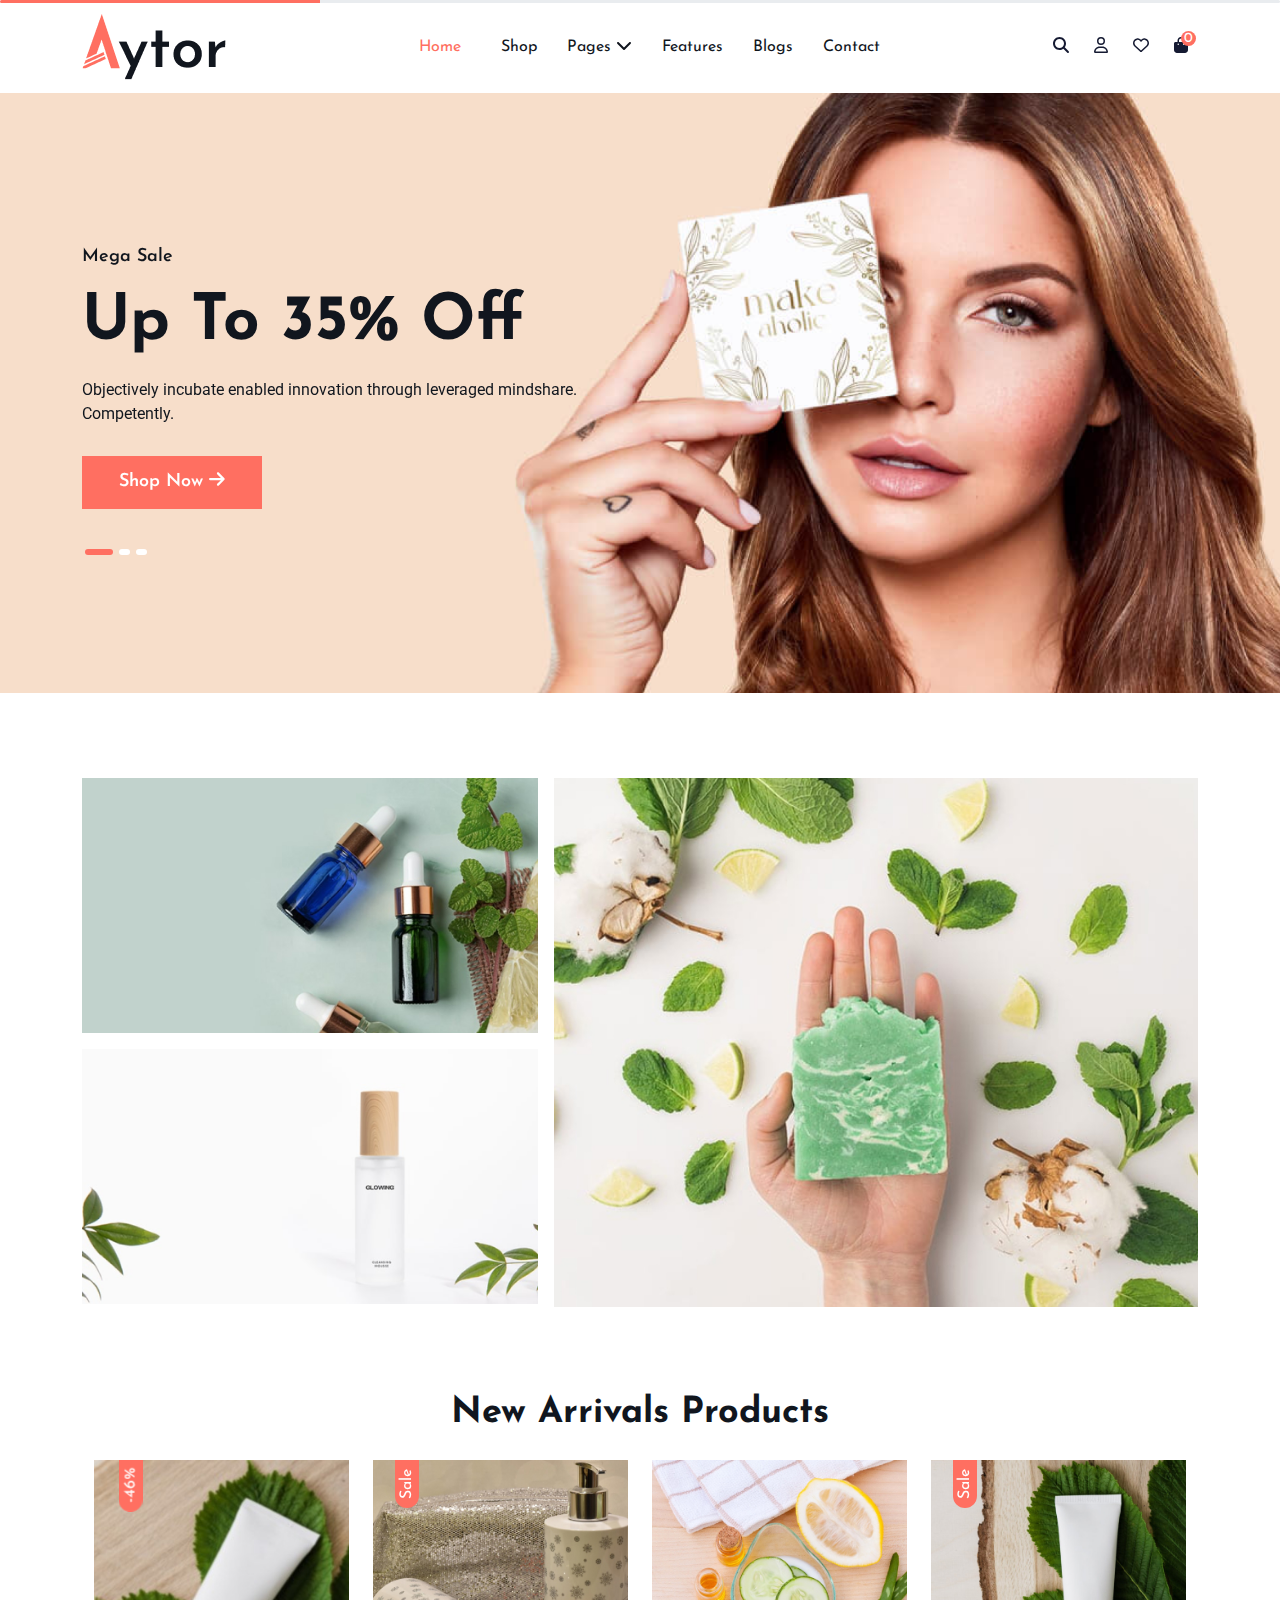
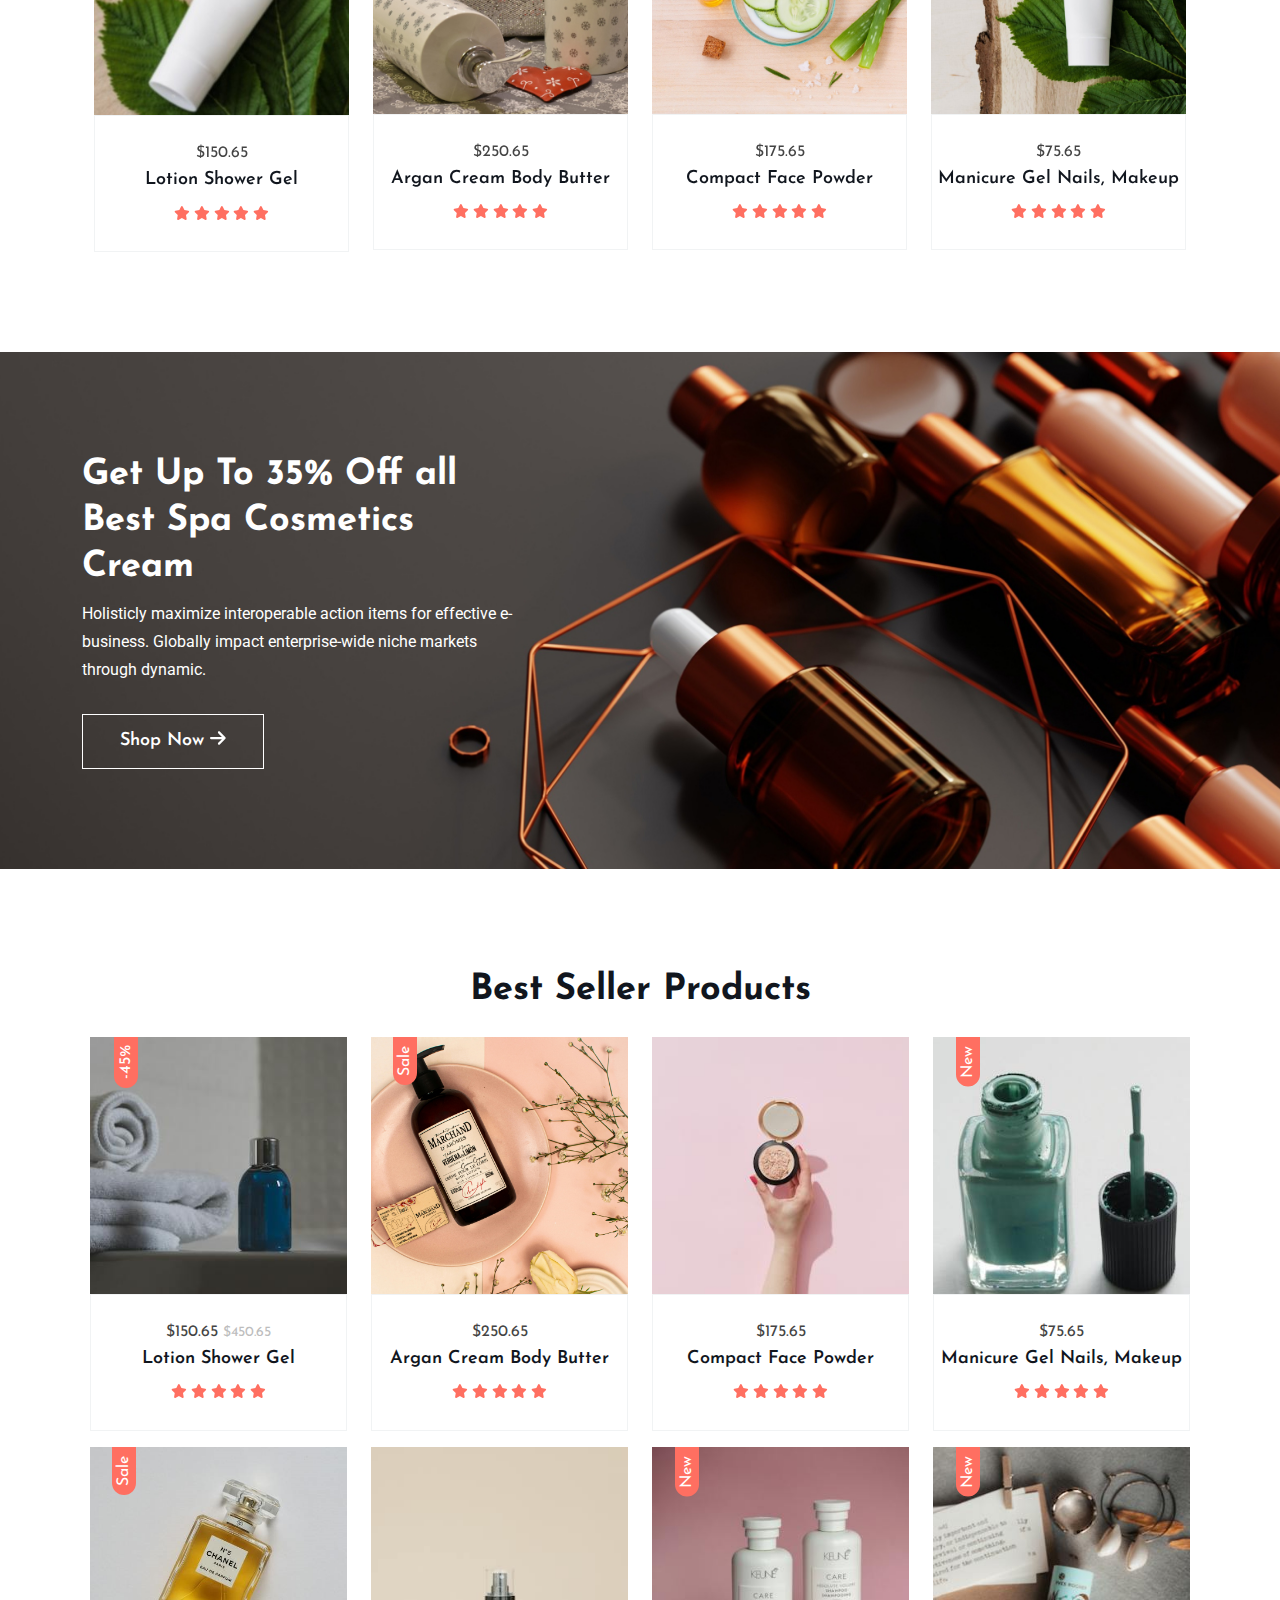
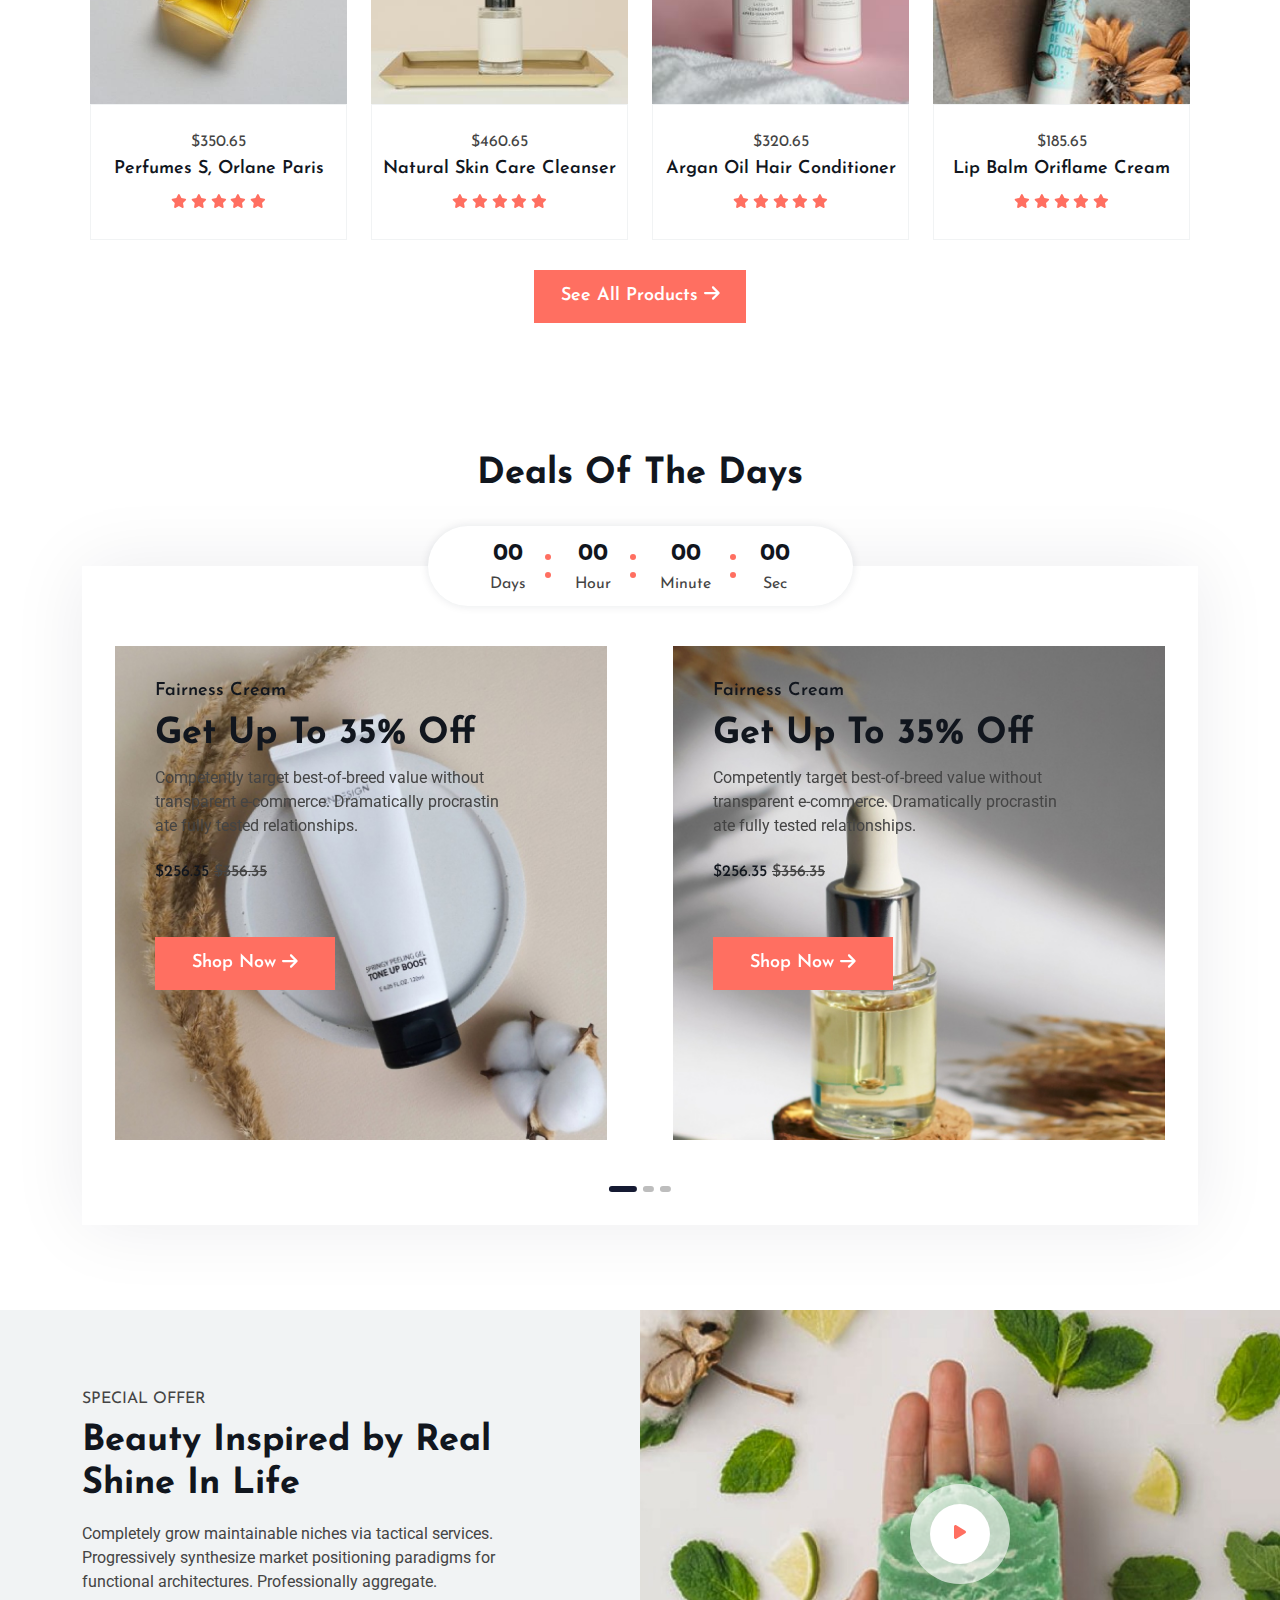
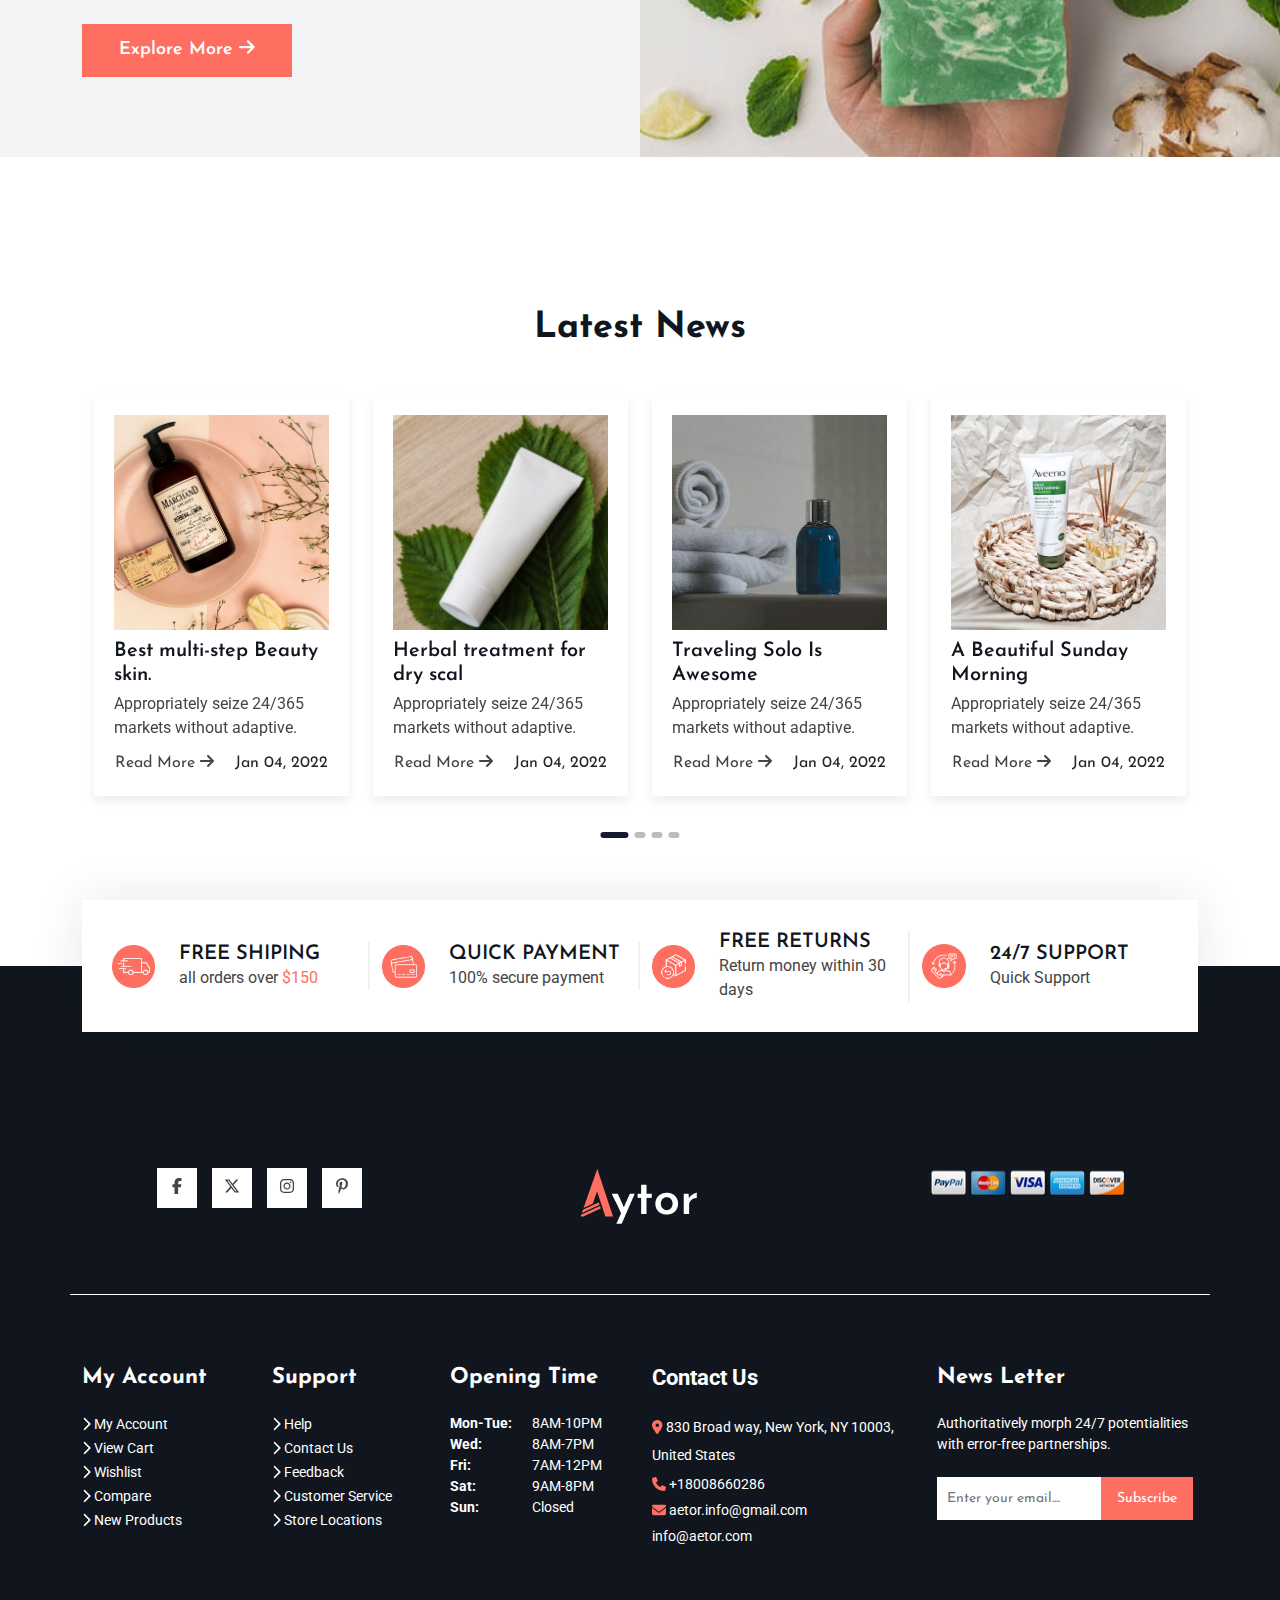
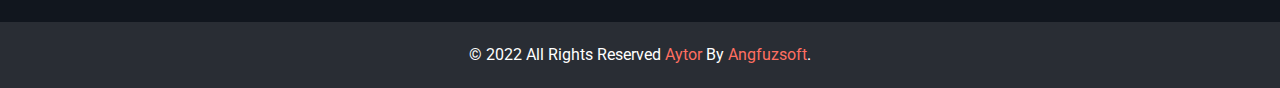
==== commit b477d8be: "aboutCompilte" ====
--- a/index.html
+++ b/index.html
@@ -971,7 +971,7 @@
     <!-- *specal offer starts -->
     <section id="specialOffer">
       <div class="right d-block d-lg-none">
-        <a class="w-100 d-block h-100 m-0" href="#">
+        <a class="popUpBox w-100 d-block h-100 m-0" data-autoplay="true" data-vbtype="video" href="https://youtu.be/GogcDtMpgMc?si=Txodc56qJaHoq4bX">
           <img src="./asset/images/specail_offers.jpg" alt="">
           <span><i class="fa-solid fa-play"></i></span>
         </a>
--- a/asset/css/style.min.css
+++ b/asset/css/style.min.css
@@ -1 +1 @@
-*{margin:0;padding:0;box-sizing:border-box}h1,h2,h3,h4,h5,h6,p,span,ul,ol,li,a{margin:0;padding:0}body{font-family:"Josefin Sans",sans-serif}ul,ol{list-style:none}a{text-decoration:none}#latestNews .slick-dots,#dealOfTheDay .slick-dots,#banner .slick-dots{position:absolute;bottom:0;left:50%;transform:translateX(-50%)}#latestNews .slick-dots li,#dealOfTheDay .slick-dots li,#banner .slick-dots li{display:inline-block}#latestNews .slick-dots li button,#dealOfTheDay .slick-dots li button,#banner .slick-dots li button{background-color:#fff;border:none;color:rgba(0,0,0,0);outline:none;width:10.909px;height:6px;margin:0 3px;border-radius:5px;transition:.35s}#latestNews .slick-dots li.slick-active button,#dealOfTheDay .slick-dots li.slick-active button,#banner .slick-dots li.slick-active button{width:28.364px;background-color:#ff6f61}#specialOffer .left a,#dealOfTheDay .dealBody .dealCtn a,#bestSeller .bestSellerBtn a,#shopNow .shopNowCtn a,#banner .bannerSlide .bannerBtn{display:inline-block;color:#fff;font-size:18px;font-weight:600;padding:13px 37px;background-color:#ff6f61;margin:30px 0;transition:.35s}@media(320px <= width <= 575px){#specialOffer .left a,#dealOfTheDay .dealBody .dealCtn a,#bestSeller .bestSellerBtn a,#shopNow .shopNowCtn a,#banner .bannerSlide .bannerBtn{font-size:14px;padding:12px 18px}}@media(576px <= width <= 767px){#specialOffer .left a,#dealOfTheDay .dealBody .dealCtn a,#bestSeller .bestSellerBtn a,#shopNow .shopNowCtn a,#banner .bannerSlide .bannerBtn{font-size:16px;padding:14px 20px}}.hedding h1{color:#11161e;text-align:center;font-size:36px;font-weight:700;margin-bottom:25px}@media(320px <= width <= 575px){.hedding h1{font-size:24px}}@media(576px <= width <= 767px){.hedding h1{font-size:28px}}footer .footerBody .newsLetter h4,footer .footerBody .contactUs h4,footer .footerBody .openingTime h4,footer .footerBody .myAccount h4,footer .footerBody .support h4{font-size:22px;color:#fff;font-weight:700;margin-bottom:22px}@media(320px <= width <= 575px){footer .footerBody .newsLetter h4,footer .footerBody .contactUs h4,footer .footerBody .openingTime h4,footer .footerBody .myAccount h4,footer .footerBody .support h4{margin-bottom:15px}}nav{background-color:#fff;width:100%}nav .progress{position:fixed;top:0;z-index:999;width:100%;height:3px}nav .progress .progress-bar{background-color:#ff6f61}nav.stiky{top:0;position:fixed !important;z-index:99;animation:slideDown .55s ease alternate;box-shadow:rgba(0,0,0,.35) 0px 5px 15px}@keyframes slideDown{0%{transform:translateY(-100%)}100%{transform:translateY(0)}}nav .navbar-nav li{padding:0 15px}nav .navbar-nav li a{padding:0 !important;color:#11161e !important;transition:.35s}nav .navbar-nav li:hover a{color:#ff6f61 !important}nav .navbar-nav li:hover a span svg{transform:rotateZ(180deg);transition:.35s}nav .navbar-nav li.active a span svg{transform:rotateZ(180deg);transition:.35s}nav .navbar-nav li.currentPage a{color:#ff6f61 !important}nav .navbar-nav li:first-child{padding-right:25px;padding-left:0}nav .navbar-nav li:last-child{padding-right:0}nav .navbar-nav .dropDown{position:relative}nav .navbar-nav .dropDown ul li{padding:0;margin-bottom:10px}nav .navbar-nav .dropDown ul li:last-child{margin-bottom:0}nav .navbar-nav .dropDown:hover ul li a{color:#11161e !important;transition:.35s}nav .navbar-nav .dropDown:hover ul li:hover a{color:#ff6f61 !important}nav .navbar-nav .dropDown:hover .dropDownCtn{transform:translateY(0);opacity:1;visibility:visible}nav .navbar-nav .dropDownCtn{background-color:#fff;position:absolute;left:-10px;top:25px;z-index:999;width:150px;padding:50px 20px 20px 20px;border-radius:0px 0px 10px 10px;transform:translateY(-100%);opacity:0;visibility:hidden;transition:.55s}nav .navbar-nav .dropDownCtn.active{transform:translateY(0);opacity:1;visibility:visible}nav .left-icons li{display:inline-block;padding:0 10px}nav .left-icons li a{color:#151a32;transition:.35s;position:relative}nav .left-icons li a span{position:absolute;top:-50%;right:-60%;z-index:99;width:15px;height:15px;border-radius:50%;background-color:#ff6f61;text-align:center;line-height:15px;font-size:14px;color:#fff}nav .left-icons li:hover a{color:#ff6f61}nav .navbar-toggler{margin:0 10px;border:none;outline:none}nav .navbar-toggler:focus{box-shadow:none}aside .offcanvas-header img{width:120px}aside .offcanvas-body{margin-top:50px}aside .offcanvas-body ul li{border-bottom:1px solid #000;padding:10px 0}aside .offcanvas-body ul li.active a{color:#ff6f61 !important}aside .offcanvas-body ul li.active a span svg{transform:rotateZ(180deg);transition:.35s}aside .offcanvas-body ul .dropDown ul li{margin-bottom:10px}aside .offcanvas-body ul .dropDown ul li:last-child{margin-bottom:0}aside .offcanvas-body ul .dropDownCtn{padding-left:20px;height:0px;transform:scaleY(0);transform-origin:top;transition:.55s}aside .offcanvas-body ul .dropDownCtn ul li a{color:#11161e !important}aside .offcanvas-body ul .dropDownCtn ul li:last-child{border-bottom:none}aside .offcanvas-body ul .dropDownCtn.active{height:150px;transform:scaleY(1)}#banner .bannerSlide{height:600px;background-position:center;background-size:cover;position:relative}#banner .bannerSlide h4{color:#11161e;font-size:18px;font-weight:600}@media(320px <= width <= 575px){#banner .bannerSlide h4{font-size:14px}}@media(576px <= width <= 767px){#banner .bannerSlide h4{font-size:16px}}#banner .bannerSlide h2{color:#11161e;font-size:64px;font-weight:700;margin:16px 0}@media(320px <= width <= 575px){#banner .bannerSlide h2{font-size:36px}}@media(576px <= width <= 767px){#banner .bannerSlide h2{font-size:42px}}#banner .bannerSlide p{color:#11161e;font-family:"Roboto",sans-serif}@media(320px <= width <= 575px){#banner .bannerSlide p{font-size:14px}}@media(576px <= width <= 767px){#banner .bannerSlide p{font-size:16px}}#banner .bannerSlide .bannerBtn:hover{background-color:rgba(0,0,0,0);outline:1px solid #ff6f61;color:#ff6f61}#banner .bannerSlide .bannerCtn{opacity:0;transform:translateY(-100%)}#banner .bannerSlide.slick-active .bannerCtn{opacity:1;transform:translateY(0);animation:bannerAnimation 2s}@keyframes bannerAnimation{0%{opacity:0;transform:translateY(-100%)}100%{opacity:1;transform:translateY(0%)}}@media(320px <= width <= 575px){#banner .bannerSlide.slide1{background-image:url(../images/banner1_mobile.jpg) !important;background-position:center}}@media(320px <= width <= 575px){#banner .bannerSlide{background-position:80%;background-repeat:no-repeat;height:400px}}@media(576px <= width <= 767px){#banner .bannerSlide{background-position:85%;height:450px}}#banner .slick-dots{bottom:120px}#products{padding:85px 0}@media(320px <= width <= 575px){#products{padding:50px 0}}#products .img{position:relative}#products .img img{width:100%;display:inline-block}#products .img .imgCtn{color:#11161e;text-align:right}#products .img .imgCtn.order-1{text-align:left}@media(320px <= width <= 575px){#products .img .imgCtn h3{font-size:18px}#products .img .imgCtn p{font-size:14px}}@media(576px <= width <= 767px){#products .img .imgCtn h3{font-size:20px}#products .img .imgCtn p{font-size:16px}}#products .img .imgCtn:hover p{text-decoration:underline}#products .img .overly{position:absolute;inset:20px 32px;text-align:center;background:rgba(17,22,30,.4);color:#fff;transform:translateY(-100%);opacity:0;visibility:hidden;transition:.5s;pointer-events:none}#products .img .overly h3{font-size:30px;font-weight:700}#products .img .overly p{font-weight:600}#products .img:hover .overly{transform:translateX(0);opacity:1;visibility:visible}#products .right .overly{inset:20px}#newArrivals{padding-bottom:100px}@media(320px <= width <= 575px){#newArrivals{padding-bottom:50px}}@media(576px <= width <= 767px){#newArrivals{padding-bottom:80px}}#newArrivals .newArrivalsSlide{padding:0px 12px}@media(320px <= width <= 575px){#newArrivals .newArrivalsSlide{padding:0px 7px}}@media(320px <= width <= 350px){#newArrivals .newArrivalsSlide{padding:0px 5px}}#newArrivals .newArrivalsSlide .productInfo{border:1px solid #f1f3f4;text-align:center;color:#11161e;padding:25px 0;overflow:hidden}@media(320px <= width <= 575px){#newArrivals .newArrivalsSlide .productInfo{padding:15px 0}}#newArrivals .newArrivalsSlide .productInfo p{color:#444}@media(320px <= width <= 575px){#newArrivals .newArrivalsSlide .productInfo p{font-size:12px}}#newArrivals .newArrivalsSlide .productInfo h4{font-size:18px;font-weight:600;margin:5px 0px 10px 0;text-transform:capitalize}@media(320px <= width <= 575px){#newArrivals .newArrivalsSlide .productInfo h4{font-size:14px;margin-bottom:5px}}#newArrivals .newArrivalsSlide .productInfo span{font-size:14px;color:#ff6f61}@media(320px <= width <= 575px){#newArrivals .newArrivalsSlide .productInfo span{font-size:12px}}#newArrivals .newArrivalsSlide .image{position:relative}#newArrivals .newArrivalsSlide .image p{display:inline-block;position:absolute;top:0px;left:10px;color:#fff;background-color:#ff6f61;padding:0px 9px;transform:rotate(-90deg) translateX(-25%);z-index:999;border-radius:13px 0 0 13px;font-size:16px}@media(320px <= width <= 575px){#newArrivals .newArrivalsSlide .image p{font-size:12px}}#newArrivals .newArrivalsSlide .image .overly{position:absolute;top:50%;right:20px;transform:translateY(-50%)}#newArrivals .newArrivalsSlide .image .overly span{width:36px;height:36px;display:block;background-color:#fff;color:#151a32;margin-bottom:10px;border-radius:50%;text-align:center;line-height:36px;transform:translateX(-150%);opacity:0}#newArrivals .newArrivalsSlide .image .overly span:hover{background-color:#ff6f61;color:#fff}#newArrivals .newArrivalsSlide .image:hover .overly span{opacity:1;transform:translateX(0)}#newArrivals .newArrivalsSlide .cardBtn .row{margin:0 !important}#newArrivals .newArrivalsSlide .cardBtn a{display:inline-block;padding:0;text-align:center}#newArrivals .newArrivalsSlide .cardBtn a span{font-size:14px;background-color:#ff6f61;color:#fff;display:block;padding:3px 0;border:1px solid #ff6f61}@media(576px <= width <= 767px){#newArrivals .newArrivalsSlide .cardBtn a span{padding:5px 0;font-size:16px}}@media(768px <= width <= 991px){#newArrivals .newArrivalsSlide .cardBtn a span{padding:5px 0;font-size:16px}}#newArrivals .newArrivalsSlide .cardBtn a:last-child span{background-color:rgba(0,0,0,0);color:#ff6f61}#newArrivals .mySlide{position:relative}#newArrivals .mySlide:hover .arrow{opacity:1;visibility:visible}#newArrivals .arrow{display:block;position:absolute;top:40%;color:#fff;padding:18px 10px;background-color:rgba(0,0,0,.5);opacity:0;visibility:hidden;transition:.35s}@media(320px <= width <= 575px){#newArrivals .arrow{padding:12px 10px;font-size:14px}}@media(320px <= width <= 991px){#newArrivals .arrow{opacity:1;visibility:visible}}#newArrivals .arrow.leftArrow{left:0%;transform:translate(80%, -50%)}@media(320px <= width <= 575px){#newArrivals .arrow.leftArrow{transform:translate(65%, -50%)}}@media(320px <= width <= 350px){#newArrivals .arrow.leftArrow{transform:translate(60%, -50%)}}#newArrivals .arrow.rightArrow{right:0%;transform:translate(-80%, -50%)}@media(320px <= width <= 575px){#newArrivals .arrow.rightArrow{transform:translate(-65%, -50%)}}@media(320px <= width <= 350px){#newArrivals .arrow.rightArrow{transform:translate(-60%, -50%)}}#shopNow{background-image:url(../images/shop_now.jpg);background-size:cover;background-position:center;padding:100px 0}@media(320px <= width <= 575px){#shopNow{padding:50px 0}}@media(576px <= width <= 767px){#shopNow{padding:80px 0}}#shopNow .shopNowCtn{color:#fff}#shopNow .shopNowCtn h2{font-size:36px;font-weight:700;line-height:46px}@media(320px <= width <= 575px)and (320px <= width <= 575px){#shopNow .shopNowCtn h2{font-size:24px;line-height:36px}}@media(320px <= width <= 575px)and (576px <= width <= 767px){#shopNow .shopNowCtn h2{font-size:28px}}#shopNow .shopNowCtn p{font-family:Roboto;line-height:28px;margin:10px 0px 30px 0}@media(320px <= width <= 575px){#shopNow .shopNowCtn p{font-size:14px;line-height:22px}}#shopNow .shopNowCtn a{margin:0;background-color:rgba(0,0,0,0);border:1px solid #fff}#shopNow .shopNowCtn a:hover{background-color:#fff;color:#11161e}#bestSeller{padding:100px 0}@media(320px <= width <= 575px){#bestSeller{padding:50px 0}}@media(576px <= width <= 767px){#bestSeller{padding:80px 0}}#bestSeller .bestSellerProduct{padding:0px 12px;overflow:hidden;align-self:normal}@media(320px <= width <= 575px){#bestSeller .bestSellerProduct{padding:0px 7px}}@media(320px <= width <= 350px){#bestSeller .bestSellerProduct{padding:0px 5px}}#bestSeller .bestSellerProduct .bestSellerCtn{border:1px solid #f1f3f4;text-align:center;color:#11161e;padding:25px 0;overflow:hidden}@media(320px <= width <= 575px){#bestSeller .bestSellerProduct .bestSellerCtn{padding:15px 0}}#bestSeller .bestSellerProduct .bestSellerCtn p{color:#444}@media(320px <= width <= 575px){#bestSeller .bestSellerProduct .bestSellerCtn p{font-size:12px}}#bestSeller .bestSellerProduct .bestSellerCtn h4{font-size:18px;font-weight:600;margin:5px 0px 10px 0;text-transform:capitalize}@media(320px <= width <= 575px){#bestSeller .bestSellerProduct .bestSellerCtn h4{font-size:14px;margin-bottom:5px}}#bestSeller .bestSellerProduct .bestSellerCtn span{font-size:14px;color:#ff6f61}@media(320px <= width <= 575px){#bestSeller .bestSellerProduct .bestSellerCtn span{font-size:12px}}#bestSeller .bestSellerProduct .image{position:relative}#bestSeller .bestSellerProduct .image p{display:inline-block;position:absolute;top:0px;left:10px;color:#fff;background-color:#ff6f61;padding:0px 9px;transform:rotate(-90deg) translateX(-25%);z-index:999;border-radius:13px 0 0 13px;font-size:16px}@media(320px <= width <= 575px){#bestSeller .bestSellerProduct .image p{font-size:12px}}#bestSeller .bestSellerProduct .image .overly{position:absolute;top:50%;right:20px;transform:translateY(-50%)}#bestSeller .bestSellerProduct .image .overly span{width:36px;height:36px;display:block;background-color:#fff;color:#151a32;margin-bottom:10px;border-radius:50%;text-align:center;line-height:36px;transform:translateX(-150%);opacity:0}#bestSeller .bestSellerProduct .image .overly span:hover{background-color:#ff6f61;color:#fff}#bestSeller .bestSellerProduct .image:hover .overly span{opacity:1;transform:translateX(0)}#bestSeller .bestSellerProduct .cardBtn .row{margin:0 !important}#bestSeller .bestSellerProduct .cardBtn a{display:inline-block;padding:0;text-align:center}#bestSeller .bestSellerProduct .cardBtn a span{font-size:14px;background-color:#ff6f61;color:#fff;display:block;padding:3px 0;border:1px solid #ff6f61}@media(576px <= width <= 767px){#bestSeller .bestSellerProduct .cardBtn a span{padding:5px 0;font-size:16px}}@media(768px <= width <= 991px){#bestSeller .bestSellerProduct .cardBtn a span{padding:5px 0;font-size:16px}}#bestSeller .bestSellerProduct .cardBtn a:last-child span{background-color:rgba(0,0,0,0);color:#ff6f61}#bestSeller .bestSellerBtn{text-align:center}#bestSeller .bestSellerBtn a{padding:13px 27px}@media(320px <= width <= 575px){#bestSeller .bestSellerBtn a{padding:12px 18px}}@media(576px <= width <= 767px){#bestSeller .bestSellerBtn a{padding:12px 22px}}#bestSeller .bestSellerBtn a:hover{background-color:rgba(0,0,0,0);outline:1px solid #ff6f61;color:#ff6f61}#dealOfTheDay{padding-bottom:85px}#dealOfTheDay .slick-dots{bottom:-70px}@media(320px <= width <= 575px){#dealOfTheDay .slick-dots{bottom:-50px}}@media(576px <= width <= 767px){#dealOfTheDay .slick-dots{bottom:-60px}}#dealOfTheDay .slick-dots li button{background-color:#bdbdbd}#dealOfTheDay .slick-dots li.slick-active button{background-color:#151a32}@media(320px <= width <= 575px){#dealOfTheDay{padding-bottom:50px}}#dealOfTheDay .dealBody{box-shadow:0px 0px 70px 0px rgba(21,26,50,.08);padding:0px 0px 85px 0;margin-top:70px}@media(320px <= width <= 575px){#dealOfTheDay .dealBody{padding:0px 0px 60px 0}}@media(576px <= width <= 767px){#dealOfTheDay .dealBody{padding:0px 0px 70px 0}}#dealOfTheDay .dealBody .timer{margin:auto;width:425px;max-width:90%;border-radius:40px;box-shadow:0px 0px 10px 0px rgba(21,26,50,.1);background-color:#fff;transform:translateY(-50%);padding:10px 0}#dealOfTheDay .dealBody .timer ul{text-align:center}#dealOfTheDay .dealBody .timer ul li{display:inline-block;padding:0 22px;position:relative;color:#444}@media(320px <= width <= 575px){#dealOfTheDay .dealBody .timer ul li{font-size:14px;padding:0px 12px}}#dealOfTheDay .dealBody .timer ul li span{display:block;color:var(--Text-Color, #11161E);font-size:24px;font-weight:700}@media(320px <= width <= 575px){#dealOfTheDay .dealBody .timer ul li span{font-size:18px}}@media(576px <= width <= 767px){#dealOfTheDay .dealBody .timer ul li span{font-size:20px}}#dealOfTheDay .dealBody .timer ul li::before,#dealOfTheDay .dealBody .timer ul li::after{content:"";position:absolute;top:30%;right:0;transform:translateX(50%);width:6px;height:6px;border-radius:50%;background-color:#ff6f61}@media(320px <= width <= 575px){#dealOfTheDay .dealBody .timer ul li::before,#dealOfTheDay .dealBody .timer ul li::after{top:25%;width:4px;height:4px}}#dealOfTheDay .dealBody .timer ul li::after{top:unset;bottom:30%}@media(320px <= width <= 575px){#dealOfTheDay .dealBody .timer ul li::after{bottom:25%}}#dealOfTheDay .dealBody .timer ul li:last-child::before,#dealOfTheDay .dealBody .timer ul li:last-child::after{display:none}#dealOfTheDay .dealBody .dealCtn{background-position:center;background-size:cover;padding:35px 100px 120px 40px;color:#11161e;margin:0 33px}@media(320px <= width <= 575px){#dealOfTheDay .dealBody .dealCtn{margin:0px 15px;padding:15px 20px}}@media(576px <= width <= 767px){#dealOfTheDay .dealBody .dealCtn{margin:0 25px;padding:25px 30px}}@media(992px <= width <= 1199px){#dealOfTheDay .dealBody .dealCtn{margin:0px 25px;padding:35px 60px 80px 40px}}#dealOfTheDay .dealBody .dealCtn h4{font-size:18px;font-weight:600}@media(320px <= width <= 575px){#dealOfTheDay .dealBody .dealCtn h4{font-size:16px}}#dealOfTheDay .dealBody .dealCtn h2{font-size:36px;font-weight:700;margin:10px 0}@media(320px <= width <= 575px){#dealOfTheDay .dealBody .dealCtn h2{font-size:26px}}@media(992px <= width <= 1199px){#dealOfTheDay .dealBody .dealCtn h2{font-size:32px}}#dealOfTheDay .dealBody .dealCtn p{font-family:"Roboto",sans-serif;color:#444}@media(320px <= width <= 575px){#dealOfTheDay .dealBody .dealCtn p{font-size:14px}}#dealOfTheDay .dealBody .dealCtn h6{margin:25px 0}#dealOfTheDay .dealBody .dealCtn h6 span{color:#444;text-decoration:line-through}@media(320px <= width <= 575px){#dealOfTheDay .dealBody .dealCtn h6{font-size:14px;margin:10px 0}}@media(576px <= width <= 767px){#dealOfTheDay .dealBody .dealCtn h6{margin:15px 0}}#dealOfTheDay .dealBody .dealCtn a:hover{background-color:rgba(0,0,0,0);outline:1px solid #ff6f61;color:#ff6f61}@media(320px <= width <= 575px){#dealOfTheDay .dealBody .dealCtn a{margin:15px 0}}#specialOffer{background-color:#f1f3f4;position:relative}#specialOffer .left .spOfferCtn{color:#11161e;margin:80px 0}@media(320px <= width <= 575px){#specialOffer .left .spOfferCtn{margin:40px 0}}@media(576px <= width <= 767px){#specialOffer .left .spOfferCtn{margin:60px 0}}#specialOffer .left h4{color:#444;font-size:16px;font-weight:400}@media(320px <= width <= 575px){#specialOffer .left h4{font-size:14px}}#specialOffer .left h2{font-size:36px;font-weight:700;margin:10px 0px 16px 0}@media(320px <= width <= 575px){#specialOffer .left h2{font-size:22px;margin:10px 0}}@media(576px <= width <= 767px){#specialOffer .left h2{font-size:30px;margin:10px 0}}#specialOffer .left p{color:#444;font-family:"Roboto",sans-serif;margin-bottom:30px}@media(320px <= width <= 575px){#specialOffer .left p{font-size:14px;margin-bottom:20px}}#specialOffer .left a{margin:0}#specialOffer .left a:hover{background-color:rgba(0,0,0,0);outline:1px solid #ff6f61;color:#ff6f61}#specialOffer .right{margin-left:auto;position:absolute;padding:0;top:0;right:0;height:100%}@media(320px <= width <= 991px){#specialOffer .right{position:static}}#specialOffer .right img{width:100%;height:100%}#specialOffer .right a{position:relative}#specialOffer .right span{display:block;width:60px;height:60px;border-radius:50%;line-height:60px;text-align:center;position:absolute;background-color:#fff;color:#ff6f61;top:50%;transform:translateY(-50%) translateX(50%);right:50%}#specialOffer .right span::before,#specialOffer .right span::after{content:"";width:100px;height:100px;background-color:#fff;opacity:.4;position:absolute;border-radius:50%;z-index:-1;top:-20px;left:-20px;animation:playBtn 2s linear;animation-iteration-count:infinite}#specialOffer .right span::after{animation-delay:.5s}#specialOffer .right span:hover::before,#specialOffer .right span:hover::after{animation:none}@keyframes playBtn{0%{transform:scale(0);opacity:2}100%{transform:scale(1);opacity:0}}#latestNews{padding:150px 0}@media(320px <= width <= 575px){#latestNews{padding:50px 0}}@media(576px <= width <= 767px){#latestNews{padding:80px 0}}@media(768px <= width <= 991px){#latestNews{padding:100px 0}}#latestNews .latestSlide{margin:20px 12px;padding:20px;box-shadow:0px 5px 10px 0px rgba(17,22,30,.08)}#latestNews .latestSlide .image img{width:100%;margin-bottom:9px}#latestNews .latestSlide h4{color:#11161e;font-size:20px;font-weight:600;transition:.35s}#latestNews .latestSlide h4:hover{color:#ff6f61}@media(320px <= width <= 575px){#latestNews .latestSlide h4{font-size:18px}}#latestNews .latestSlide p{color:#444;font-family:"Roboto",sans-serif;margin:5px 0px 10px 0}@media(320px <= width <= 575px){#latestNews .latestSlide p{font-size:14px}}#latestNews .latestSlide .btn{position:relative;width:100%;text-align:left;padding:0}@media(320px <= width <= 575px){#latestNews .latestSlide .btn{font-size:14px}}#latestNews .latestSlide a{color:#444;transition:.35s}#latestNews .latestSlide a:hover{color:#ff6f61}#latestNews .latestSlide span{position:absolute;right:0}#latestNews .slick-dots{bottom:-40px}#latestNews .slick-dots li button{background-color:#bdbdbd}#latestNews .slick-dots li.slick-active button{background-color:#151a32}footer{background-color:#11161e}footer .footerHeading{padding:70px;border-bottom:1px solid #fff}@media(320px <= width <= 575px){footer .footerHeading{padding:40px 0}}@media(576px <= width <= 767px){footer .footerHeading{padding:50px 0}}footer .footerHeading .socalIcons span{display:inline-block;text-align:center;line-height:40px;width:40px;height:40px;margin:0px 5px;background-color:#fff;color:#444;transition:.35s}footer .footerHeading .socalIcons span:hover{background-color:#ff6f61;color:#fff}@media(320px <= width <= 575px){footer .footerHeading .socalIcons span{width:30px;height:30px;line-height:30px;font-size:14px;margin:0px 2.5px}}@media(320px <= width <= 991px){footer .footerHeading .socalIcons{text-align:center}}footer .footerHeading .footerLogo{text-align:center}footer .footerHeading .paymentCards{text-align:right}@media(320px <= width <= 991px){footer .footerHeading .paymentCards{text-align:center}}footer .footerBody{padding:70px 0}@media(320px <= width <= 575px){footer .footerBody{padding:40px 0}}@media(576px <= width <= 767px){footer .footerBody{padding:50px 0}}footer .footerBody .myAccount ul li a,footer .footerBody .support ul li a{color:#fff;font-family:"Roboto",sans-serif;font-size:14px;transition:.35s}footer .footerBody .myAccount ul li:hover a,footer .footerBody .support ul li:hover a{color:#ff6f61}footer .footerBody .openingTime ul{font-size:14px}footer .footerBody .openingTime ul li{font-family:"Roboto",sans-serif;color:#fff}footer .footerBody .openingTime ul li p{font-weight:700;padding-right:0}footer .footerBody .openingTime ul li span{padding:0px 5px}footer .footerBody .contactUs{color:#fff;font-family:"Roboto",sans-serif}footer .footerBody .contactUs address{margin-bottom:0;line-height:28px;margin-bottom:5px;font-size:14px}footer .footerBody .contactUs address span{color:#ff6f61}footer .footerBody .contactUs a{display:block;color:#fff;margin-bottom:5px;font-size:14px}footer .footerBody .contactUs a span{color:#ff6f61}footer .footerBody .newsLetter p{color:#fff;font-family:"Roboto",sans-serif;margin-bottom:22px;font-size:14px}footer .footerBody .newsLetter form input{background-color:#fff;border:none;outline:none;padding:11px 10px;font-size:14px;width:63%}footer .footerBody .newsLetter form input:focus::-moz-placeholder{color:rgba(0,0,0,0)}footer .footerBody .newsLetter form input:focus::placeholder{color:rgba(0,0,0,0)}footer .footerBody .newsLetter form button{border:none;background-color:#ff6f61;color:#fff;padding:11px 8px;font-size:14px;width:35%;margin-left:-5px}footer .footerBottom{background:rgba(255,255,255,.1);text-align:center}footer .footerBottom p{font-family:"Roboto",sans-serif;padding:21px 0;color:#fff}footer .footerBottom p span{color:#ff6f61}@media(320px <= width <= 575px){footer .footerBottom p{font-size:14px}}footer .overly{background-color:#fff;padding:30px 30px;transform:translateY(-50%);box-shadow:0px 0px 50px 0px rgba(21,26,50,.1)}footer .overly .overlyBody{border-right:2px solid #f1f1f1}footer .overly .overlyBody:last-child{border:none}footer .overly .ctn h4{color:#11161e;font-size:20px;font-weight:600}footer .overly .ctn p{color:#444;font-family:"Roboto",sans-serif}footer .overly .ctn p span{color:#ff6f61}+*{margin:0;padding:0;box-sizing:border-box}h1,h2,h3,h4,h5,h6,p,span,ul,ol,li,a{margin:0;padding:0}body{font-family:"Josefin Sans",sans-serif}ul,ol{list-style:none}a{text-decoration:none}#instagram .slick-dots,#coustomer .slick-dots,#latestNews .slick-dots,#dealOfTheDay .slick-dots,#banner .slick-dots{position:absolute;bottom:0;left:50%;transform:translateX(-50%)}#instagram .slick-dots li,#coustomer .slick-dots li,#latestNews .slick-dots li,#dealOfTheDay .slick-dots li,#banner .slick-dots li{display:inline-block}#instagram .slick-dots li button,#coustomer .slick-dots li button,#latestNews .slick-dots li button,#dealOfTheDay .slick-dots li button,#banner .slick-dots li button{background-color:#fff;border:none;color:rgba(0,0,0,0);outline:none;width:10.909px;height:6px;margin:0 3px;border-radius:5px;transition:.35s}#instagram .slick-dots li.slick-active button,#coustomer .slick-dots li.slick-active button,#latestNews .slick-dots li.slick-active button,#dealOfTheDay .slick-dots li.slick-active button,#banner .slick-dots li.slick-active button{width:28.364px;background-color:#ff6f61}#LearnAetor .body .bottom a,#specialOffer .left a,#dealOfTheDay .dealBody .dealCtn a,#bestSeller .bestSellerBtn a,#shopNow .shopNowCtn a,#banner .bannerSlide .bannerBtn{display:inline-block;color:#fff;font-size:18px;font-weight:600;padding:13px 37px;background-color:#ff6f61;margin:30px 0;transition:.35s}@media(320px <= width <= 575px){#LearnAetor .body .bottom a,#specialOffer .left a,#dealOfTheDay .dealBody .dealCtn a,#bestSeller .bestSellerBtn a,#shopNow .shopNowCtn a,#banner .bannerSlide .bannerBtn{font-size:14px;padding:12px 18px}}@media(576px <= width <= 767px){#LearnAetor .body .bottom a,#specialOffer .left a,#dealOfTheDay .dealBody .dealCtn a,#bestSeller .bestSellerBtn a,#shopNow .shopNowCtn a,#banner .bannerSlide .bannerBtn{font-size:16px;padding:14px 20px}}.hedding h1{color:#11161e;text-align:center;font-size:36px;font-weight:700;margin-bottom:25px}@media(320px <= width <= 575px){.hedding h1{font-size:24px}}@media(576px <= width <= 767px){.hedding h1{font-size:28px}}footer .footerBody .newsLetter h4,footer .footerBody .contactUs h4,footer .footerBody .openingTime h4,footer .footerBody .myAccount h4,footer .footerBody .support h4{font-size:22px;color:#fff;font-weight:700;margin-bottom:22px}@media(320px <= width <= 575px){footer .footerBody .newsLetter h4,footer .footerBody .contactUs h4,footer .footerBody .openingTime h4,footer .footerBody .myAccount h4,footer .footerBody .support h4{margin-bottom:15px}}#tital{height:300px;background-color:rgba(17,22,30,.7);color:#fff;text-align:center}#tital h1{font-size:48px;font-weight:700;margin-bottom:16px}#tital p{font-family:"Roboto",sans-serif}@media(320px <= width <= 575px){#tital{height:200px}#tital h1{font-size:32px;margin-bottom:5px}#tital p{font-size:14px}}@media(576px <= width <= 767px){#tital{height:250px}#tital h1{font-size:40px;margin-bottom:5px}}nav{background-color:#fff;width:100%}nav .progress{position:fixed;top:0;z-index:999;width:100%;height:3px}nav .progress .progress-bar{background-color:#ff6f61}nav.stiky{top:0;position:fixed !important;z-index:100;animation:slideDown .55s ease alternate;box-shadow:rgba(0,0,0,.35) 0px 5px 15px}nav.stiky img{width:100px}nav.stiky span{font-size:14px}@keyframes slideDown{0%{transform:translateY(-100%)}100%{transform:translateY(0)}}nav .navbar-nav li{padding:0 15px}nav .navbar-nav li a{padding:0 !important;color:#11161e !important;transition:.35s}nav .navbar-nav li:hover a{color:#ff6f61 !important}nav .navbar-nav li:hover a span svg{transform:rotateZ(180deg);transition:.35s}nav .navbar-nav li.active a span svg{transform:rotateZ(180deg);transition:.35s}nav .navbar-nav li.currentPage a{color:#ff6f61 !important}nav .navbar-nav li:first-child{padding-right:25px;padding-left:0}nav .navbar-nav li:last-child{padding-right:0}nav .navbar-nav .dropDown{position:relative}nav .navbar-nav .dropDown ul li{padding:0;margin-bottom:10px}nav .navbar-nav .dropDown ul li:last-child{margin-bottom:0}nav .navbar-nav .dropDown:hover ul li a{color:#11161e !important;transition:.35s}nav .navbar-nav .dropDown:hover ul li:hover a{color:#ff6f61 !important}nav .navbar-nav .dropDown:hover .dropDownCtn{transform:translateY(0);opacity:1;visibility:visible}nav .navbar-nav .dropDownCtn{background-color:#fff;position:absolute;left:-10px;top:25px;z-index:999;width:150px;padding:50px 20px 20px 20px;border-radius:0px 0px 10px 10px;transform:translateY(-100%);opacity:0;visibility:hidden;transition:.55s}nav .navbar-nav .dropDownCtn.active{transform:translateY(0);opacity:1;visibility:visible}nav .left-icons li{display:inline-block;padding:0 10px}nav .left-icons li a{color:#151a32;transition:.35s;position:relative}nav .left-icons li a span{position:absolute;top:-50%;right:-60%;z-index:99;width:15px;height:15px;border-radius:50%;background-color:#ff6f61;text-align:center;line-height:15px;font-size:14px;color:#fff}nav .left-icons li:hover a{color:#ff6f61}nav .navbar-toggler{margin:0 10px;border:none;outline:none}nav .navbar-toggler:focus{box-shadow:none}aside .offcanvas-header img{width:120px}aside .offcanvas-body{margin-top:50px}aside .offcanvas-body ul li{border-bottom:1px solid #000;padding:10px 0}aside .offcanvas-body ul li.active a{color:#ff6f61 !important}aside .offcanvas-body ul li.active a span svg{transform:rotateZ(180deg);transition:.35s}aside .offcanvas-body ul .dropDown ul li{margin-bottom:10px}aside .offcanvas-body ul .dropDown ul li:last-child{margin-bottom:0}aside .offcanvas-body ul .dropDownCtn{padding-left:20px;height:0px;transform:scaleY(0);transform-origin:top;transition:.55s}aside .offcanvas-body ul .dropDownCtn ul li a{color:#11161e !important}aside .offcanvas-body ul .dropDownCtn ul li:last-child{border-bottom:none}aside .offcanvas-body ul .dropDownCtn.active{height:150px;transform:scaleY(1)}#banner .bannerSlide{height:600px;background-position:center;background-size:cover;position:relative}#banner .bannerSlide h4{color:#11161e;font-size:18px;font-weight:600}@media(320px <= width <= 575px){#banner .bannerSlide h4{font-size:14px}}@media(576px <= width <= 767px){#banner .bannerSlide h4{font-size:16px}}#banner .bannerSlide h2{color:#11161e;font-size:64px;font-weight:700;margin:16px 0}@media(320px <= width <= 575px){#banner .bannerSlide h2{font-size:36px}}@media(576px <= width <= 767px){#banner .bannerSlide h2{font-size:42px}}#banner .bannerSlide p{color:#11161e;font-family:"Roboto",sans-serif}@media(320px <= width <= 575px){#banner .bannerSlide p{font-size:14px}}@media(576px <= width <= 767px){#banner .bannerSlide p{font-size:16px}}#banner .bannerSlide .bannerBtn:hover{background-color:rgba(0,0,0,0);outline:1px solid #ff6f61;color:#ff6f61}#banner .bannerSlide .bannerCtn{opacity:0;transform:translateY(-100%)}#banner .bannerSlide.slick-active .bannerCtn{opacity:1;transform:translateY(0);animation:bannerAnimation 2s}@keyframes bannerAnimation{0%{opacity:0;transform:translateY(-100%)}100%{opacity:1;transform:translateY(0%)}}@media(320px <= width <= 575px){#banner .bannerSlide.slide1{background-image:url(../images/banner1_mobile.jpg) !important;background-position:center}}@media(320px <= width <= 575px){#banner .bannerSlide{background-position:80%;background-repeat:no-repeat;height:400px}}@media(576px <= width <= 767px){#banner .bannerSlide{background-position:85%;height:450px}}#banner .slick-dots{bottom:120px}#products{padding:85px 0}@media(320px <= width <= 575px){#products{padding:50px 0}}#products .img{position:relative}#products .img img{width:100%;display:inline-block}#products .img .imgCtn{color:#11161e;text-align:right}#products .img .imgCtn.order-1{text-align:left}@media(320px <= width <= 575px){#products .img .imgCtn h3{font-size:18px}#products .img .imgCtn p{font-size:14px}}@media(576px <= width <= 767px){#products .img .imgCtn h3{font-size:20px}#products .img .imgCtn p{font-size:16px}}#products .img .imgCtn:hover p{text-decoration:underline}#products .img .overly,#products .img #aboutOerly .overlyCtn,#aboutOerly #products .img .overlyCtn{position:absolute;inset:20px 32px;text-align:center;background:rgba(17,22,30,.4);color:#fff;transform:translateY(-100%);opacity:0;visibility:hidden;transition:.5s;pointer-events:none}#products .img .overly h3,#products .img #aboutOerly .overlyCtn h3,#aboutOerly #products .img .overlyCtn h3{font-size:30px;font-weight:700}#products .img .overly p,#products .img #aboutOerly .overlyCtn p,#aboutOerly #products .img .overlyCtn p{font-weight:600}#products .img:hover .overly,#products .img:hover #aboutOerly .overlyCtn,#aboutOerly #products .img:hover .overlyCtn{transform:translateX(0);opacity:1;visibility:visible}#products .right .overly,#products .right #aboutOerly .overlyCtn,#aboutOerly #products .right .overlyCtn{inset:20px}#newArrivals{padding-bottom:100px}@media(320px <= width <= 575px){#newArrivals{padding-bottom:50px}}@media(576px <= width <= 767px){#newArrivals{padding-bottom:80px}}#newArrivals .newArrivalsSlide{padding:0px 12px}@media(320px <= width <= 575px){#newArrivals .newArrivalsSlide{padding:0px 7px}}@media(320px <= width <= 350px){#newArrivals .newArrivalsSlide{padding:0px 5px}}#newArrivals .newArrivalsSlide .productInfo{border:1px solid #f1f3f4;text-align:center;color:#11161e;padding:25px 0;overflow:hidden}@media(320px <= width <= 575px){#newArrivals .newArrivalsSlide .productInfo{padding:15px 0}}#newArrivals .newArrivalsSlide .productInfo p{color:#444}@media(320px <= width <= 575px){#newArrivals .newArrivalsSlide .productInfo p{font-size:12px}}#newArrivals .newArrivalsSlide .productInfo h4{font-size:18px;font-weight:600;margin:5px 0px 10px 0;text-transform:capitalize}@media(320px <= width <= 575px){#newArrivals .newArrivalsSlide .productInfo h4{font-size:14px;margin-bottom:5px}}#newArrivals .newArrivalsSlide .productInfo span{font-size:14px;color:#ff6f61}@media(320px <= width <= 575px){#newArrivals .newArrivalsSlide .productInfo span{font-size:12px}}#newArrivals .newArrivalsSlide .image{position:relative}#newArrivals .newArrivalsSlide .image p{display:inline-block;position:absolute;top:0px;left:10px;color:#fff;background-color:#ff6f61;padding:0px 9px;transform:rotate(-90deg) translateX(-25%);z-index:999;border-radius:13px 0 0 13px;font-size:16px}@media(320px <= width <= 575px){#newArrivals .newArrivalsSlide .image p{font-size:12px}}#newArrivals .newArrivalsSlide .image .overly,#newArrivals .newArrivalsSlide .image #aboutOerly .overlyCtn,#aboutOerly #newArrivals .newArrivalsSlide .image .overlyCtn{position:absolute;top:50%;right:20px;transform:translateY(-50%)}#newArrivals .newArrivalsSlide .image .overly span,#newArrivals .newArrivalsSlide .image #aboutOerly .overlyCtn span,#aboutOerly #newArrivals .newArrivalsSlide .image .overlyCtn span{width:36px;height:36px;display:block;background-color:#fff;color:#151a32;margin-bottom:10px;border-radius:50%;text-align:center;line-height:36px;transform:translateX(-150%);opacity:0}#newArrivals .newArrivalsSlide .image .overly span:hover,#newArrivals .newArrivalsSlide .image #aboutOerly .overlyCtn span:hover,#aboutOerly #newArrivals .newArrivalsSlide .image .overlyCtn span:hover{background-color:#ff6f61;color:#fff}#newArrivals .newArrivalsSlide .image:hover .overly span,#newArrivals .newArrivalsSlide .image:hover #aboutOerly .overlyCtn span,#aboutOerly #newArrivals .newArrivalsSlide .image:hover .overlyCtn span{opacity:1;transform:translateX(0)}#newArrivals .newArrivalsSlide .cardBtn .row{margin:0 !important}#newArrivals .newArrivalsSlide .cardBtn a{display:inline-block;padding:0;text-align:center}#newArrivals .newArrivalsSlide .cardBtn a span{font-size:14px;background-color:#ff6f61;color:#fff;display:block;padding:3px 0;border:1px solid #ff6f61}@media(576px <= width <= 767px){#newArrivals .newArrivalsSlide .cardBtn a span{padding:5px 0;font-size:16px}}@media(768px <= width <= 991px){#newArrivals .newArrivalsSlide .cardBtn a span{padding:5px 0;font-size:16px}}#newArrivals .newArrivalsSlide .cardBtn a:last-child span{background-color:rgba(0,0,0,0);color:#ff6f61}#newArrivals .mySlide{position:relative}#newArrivals .mySlide:hover .arrow{opacity:1;visibility:visible}#newArrivals .arrow{display:block;position:absolute;top:40%;color:#fff;padding:18px 10px;background-color:rgba(0,0,0,.5);opacity:0;visibility:hidden;transition:.35s}@media(320px <= width <= 575px){#newArrivals .arrow{padding:12px 10px;font-size:14px}}@media(320px <= width <= 991px){#newArrivals .arrow{opacity:1;visibility:visible}}#newArrivals .arrow.leftArrow{left:0%;transform:translate(80%, -50%)}@media(320px <= width <= 575px){#newArrivals .arrow.leftArrow{transform:translate(65%, -50%)}}@media(320px <= width <= 350px){#newArrivals .arrow.leftArrow{transform:translate(60%, -50%)}}#newArrivals .arrow.rightArrow{right:0%;transform:translate(-80%, -50%)}@media(320px <= width <= 575px){#newArrivals .arrow.rightArrow{transform:translate(-65%, -50%)}}@media(320px <= width <= 350px){#newArrivals .arrow.rightArrow{transform:translate(-60%, -50%)}}#shopNow{background-image:url(../images/shop_now.jpg);background-size:cover;background-position:center;padding:100px 0}@media(320px <= width <= 575px){#shopNow{padding:50px 0}}@media(576px <= width <= 767px){#shopNow{padding:80px 0}}#shopNow .shopNowCtn{color:#fff}#shopNow .shopNowCtn h2{font-size:36px;font-weight:700;line-height:46px}@media(320px <= width <= 575px)and (320px <= width <= 575px){#shopNow .shopNowCtn h2{font-size:24px;line-height:36px}}@media(320px <= width <= 575px)and (576px <= width <= 767px){#shopNow .shopNowCtn h2{font-size:28px}}#shopNow .shopNowCtn p{font-family:Roboto;line-height:28px;margin:10px 0px 30px 0}@media(320px <= width <= 575px){#shopNow .shopNowCtn p{font-size:14px;line-height:22px}}#shopNow .shopNowCtn a{margin:0;background-color:rgba(0,0,0,0);border:1px solid #fff}#shopNow .shopNowCtn a:hover{background-color:#fff;color:#11161e}#bestSeller{padding:100px 0}@media(320px <= width <= 575px){#bestSeller{padding:50px 0}}@media(576px <= width <= 767px){#bestSeller{padding:80px 0}}#bestSeller .bestSellerProduct{padding:0px 12px;overflow:hidden;align-self:normal}@media(320px <= width <= 575px){#bestSeller .bestSellerProduct{padding:0px 7px}}@media(320px <= width <= 350px){#bestSeller .bestSellerProduct{padding:0px 5px}}#bestSeller .bestSellerProduct .bestSellerCtn{border:1px solid #f1f3f4;text-align:center;color:#11161e;padding:25px 0;overflow:hidden}@media(320px <= width <= 575px){#bestSeller .bestSellerProduct .bestSellerCtn{padding:15px 0}}#bestSeller .bestSellerProduct .bestSellerCtn p{color:#444}@media(320px <= width <= 575px){#bestSeller .bestSellerProduct .bestSellerCtn p{font-size:12px}}#bestSeller .bestSellerProduct .bestSellerCtn h4{font-size:18px;font-weight:600;margin:5px 0px 10px 0;text-transform:capitalize}@media(320px <= width <= 575px){#bestSeller .bestSellerProduct .bestSellerCtn h4{font-size:14px;margin-bottom:5px}}#bestSeller .bestSellerProduct .bestSellerCtn span{font-size:14px;color:#ff6f61}@media(320px <= width <= 575px){#bestSeller .bestSellerProduct .bestSellerCtn span{font-size:12px}}#bestSeller .bestSellerProduct .image{position:relative}#bestSeller .bestSellerProduct .image p{display:inline-block;position:absolute;top:0px;left:10px;color:#fff;background-color:#ff6f61;padding:0px 9px;transform:rotate(-90deg) translateX(-25%);z-index:9;border-radius:13px 0 0 13px;font-size:16px}@media(320px <= width <= 575px){#bestSeller .bestSellerProduct .image p{font-size:12px}}#bestSeller .bestSellerProduct .image .overly,#bestSeller .bestSellerProduct .image #aboutOerly .overlyCtn,#aboutOerly #bestSeller .bestSellerProduct .image .overlyCtn{position:absolute;top:50%;right:20px;transform:translateY(-50%)}#bestSeller .bestSellerProduct .image .overly span,#bestSeller .bestSellerProduct .image #aboutOerly .overlyCtn span,#aboutOerly #bestSeller .bestSellerProduct .image .overlyCtn span{width:36px;height:36px;display:block;background-color:#fff;color:#151a32;margin-bottom:10px;border-radius:50%;text-align:center;line-height:36px;transform:translateX(-150%);opacity:0}#bestSeller .bestSellerProduct .image .overly span:hover,#bestSeller .bestSellerProduct .image #aboutOerly .overlyCtn span:hover,#aboutOerly #bestSeller .bestSellerProduct .image .overlyCtn span:hover{background-color:#ff6f61;color:#fff}#bestSeller .bestSellerProduct .image:hover .overly span,#bestSeller .bestSellerProduct .image:hover #aboutOerly .overlyCtn span,#aboutOerly #bestSeller .bestSellerProduct .image:hover .overlyCtn span{opacity:1;transform:translateX(0)}#bestSeller .bestSellerProduct .cardBtn .row{margin:0 !important}#bestSeller .bestSellerProduct .cardBtn a{display:inline-block;padding:0;text-align:center}#bestSeller .bestSellerProduct .cardBtn a span{font-size:14px;background-color:#ff6f61;color:#fff;display:block;padding:3px 0;border:1px solid #ff6f61}@media(576px <= width <= 767px){#bestSeller .bestSellerProduct .cardBtn a span{padding:5px 0;font-size:16px}}@media(768px <= width <= 991px){#bestSeller .bestSellerProduct .cardBtn a span{padding:5px 0;font-size:16px}}#bestSeller .bestSellerProduct .cardBtn a:last-child span{background-color:rgba(0,0,0,0);color:#ff6f61}#bestSeller .bestSellerBtn{text-align:center}#bestSeller .bestSellerBtn a{padding:13px 27px}@media(320px <= width <= 575px){#bestSeller .bestSellerBtn a{padding:12px 18px}}@media(576px <= width <= 767px){#bestSeller .bestSellerBtn a{padding:12px 22px}}#bestSeller .bestSellerBtn a:hover{background-color:rgba(0,0,0,0);outline:1px solid #ff6f61;color:#ff6f61}#dealOfTheDay{padding-bottom:85px}#dealOfTheDay .slick-dots{bottom:-70px}@media(320px <= width <= 575px){#dealOfTheDay .slick-dots{bottom:-50px}}@media(576px <= width <= 767px){#dealOfTheDay .slick-dots{bottom:-60px}}#dealOfTheDay .slick-dots li button{background-color:#bdbdbd}#dealOfTheDay .slick-dots li.slick-active button{background-color:#151a32}@media(320px <= width <= 575px){#dealOfTheDay{padding-bottom:50px}}#dealOfTheDay .dealBody{box-shadow:0px 0px 70px 0px rgba(21,26,50,.08);padding:0px 0px 85px 0;margin-top:70px}@media(320px <= width <= 575px){#dealOfTheDay .dealBody{padding:0px 0px 60px 0}}@media(576px <= width <= 767px){#dealOfTheDay .dealBody{padding:0px 0px 70px 0}}#dealOfTheDay .dealBody .timer{margin:auto;width:425px;max-width:90%;border-radius:40px;box-shadow:0px 0px 10px 0px rgba(21,26,50,.1);background-color:#fff;transform:translateY(-50%);padding:10px 0}#dealOfTheDay .dealBody .timer ul{text-align:center}#dealOfTheDay .dealBody .timer ul li{display:inline-block;padding:0 22px;position:relative;color:#444}@media(320px <= width <= 575px){#dealOfTheDay .dealBody .timer ul li{font-size:14px;padding:0px 12px}}#dealOfTheDay .dealBody .timer ul li span{display:block;color:var(--Text-Color, #11161E);font-size:24px;font-weight:700}@media(320px <= width <= 575px){#dealOfTheDay .dealBody .timer ul li span{font-size:18px}}@media(576px <= width <= 767px){#dealOfTheDay .dealBody .timer ul li span{font-size:20px}}#dealOfTheDay .dealBody .timer ul li::before,#dealOfTheDay .dealBody .timer ul li::after{content:"";position:absolute;top:30%;right:0;transform:translateX(50%);width:6px;height:6px;border-radius:50%;background-color:#ff6f61}@media(320px <= width <= 575px){#dealOfTheDay .dealBody .timer ul li::before,#dealOfTheDay .dealBody .timer ul li::after{top:25%;width:4px;height:4px}}#dealOfTheDay .dealBody .timer ul li::after{top:unset;bottom:30%}@media(320px <= width <= 575px){#dealOfTheDay .dealBody .timer ul li::after{bottom:25%}}#dealOfTheDay .dealBody .timer ul li:last-child::before,#dealOfTheDay .dealBody .timer ul li:last-child::after{display:none}#dealOfTheDay .dealBody .dealCtn{background-position:center;background-size:cover;padding:35px 100px 120px 40px;color:#11161e;margin:0 33px}@media(320px <= width <= 575px){#dealOfTheDay .dealBody .dealCtn{margin:0px 15px;padding:15px 20px}}@media(576px <= width <= 767px){#dealOfTheDay .dealBody .dealCtn{margin:0 25px;padding:25px 30px}}@media(992px <= width <= 1199px){#dealOfTheDay .dealBody .dealCtn{margin:0px 25px;padding:35px 60px 80px 40px}}#dealOfTheDay .dealBody .dealCtn h4{font-size:18px;font-weight:600}@media(320px <= width <= 575px){#dealOfTheDay .dealBody .dealCtn h4{font-size:16px}}#dealOfTheDay .dealBody .dealCtn h2{font-size:36px;font-weight:700;margin:10px 0}@media(320px <= width <= 575px){#dealOfTheDay .dealBody .dealCtn h2{font-size:26px}}@media(992px <= width <= 1199px){#dealOfTheDay .dealBody .dealCtn h2{font-size:32px}}#dealOfTheDay .dealBody .dealCtn p{font-family:"Roboto",sans-serif;color:#444}@media(320px <= width <= 575px){#dealOfTheDay .dealBody .dealCtn p{font-size:14px}}#dealOfTheDay .dealBody .dealCtn h6{margin:25px 0}#dealOfTheDay .dealBody .dealCtn h6 span{color:#444;text-decoration:line-through}@media(320px <= width <= 575px){#dealOfTheDay .dealBody .dealCtn h6{font-size:14px;margin:10px 0}}@media(576px <= width <= 767px){#dealOfTheDay .dealBody .dealCtn h6{margin:15px 0}}#dealOfTheDay .dealBody .dealCtn a:hover{background-color:rgba(0,0,0,0);outline:1px solid #ff6f61;color:#ff6f61}@media(320px <= width <= 575px){#dealOfTheDay .dealBody .dealCtn a{margin:15px 0}}#specialOffer{background-color:#f1f3f4;position:relative}#specialOffer .left .spOfferCtn{color:#11161e;margin:80px 0}@media(320px <= width <= 575px){#specialOffer .left .spOfferCtn{margin:40px 0}}@media(576px <= width <= 767px){#specialOffer .left .spOfferCtn{margin:60px 0}}#specialOffer .left h4{color:#444;font-size:16px;font-weight:400}@media(320px <= width <= 575px){#specialOffer .left h4{font-size:14px}}#specialOffer .left h2{font-size:36px;font-weight:700;margin:10px 0px 16px 0}@media(320px <= width <= 575px){#specialOffer .left h2{font-size:22px;margin:10px 0}}@media(576px <= width <= 767px){#specialOffer .left h2{font-size:30px;margin:10px 0}}#specialOffer .left p{color:#444;font-family:"Roboto",sans-serif;margin-bottom:30px}@media(320px <= width <= 575px){#specialOffer .left p{font-size:14px;margin-bottom:20px}}#specialOffer .left a{margin:0}#specialOffer .left a:hover{background-color:rgba(0,0,0,0);outline:1px solid #ff6f61;color:#ff6f61}#specialOffer .right{margin-left:auto;position:absolute;padding:0;top:0;right:0;height:100%}@media(320px <= width <= 991px){#specialOffer .right{position:static}}#specialOffer .right img{width:100%;height:100%}#specialOffer .right a{position:relative}#specialOffer .right span{display:block;width:60px;height:60px;border-radius:50%;line-height:60px;text-align:center;position:absolute;background-color:#fff;color:#ff6f61;top:50%;transform:translateY(-50%) translateX(50%);right:50%}#specialOffer .right span::before,#specialOffer .right span::after{content:"";width:100px;height:100px;background-color:#fff;opacity:.4;position:absolute;border-radius:50%;z-index:-1;top:-20px;left:-20px;animation:playBtn 2s linear;animation-iteration-count:infinite}#specialOffer .right span::after{animation-delay:.5s}#specialOffer .right span:hover::before,#specialOffer .right span:hover::after{animation:none}@keyframes playBtn{0%{transform:scale(0);opacity:2}100%{transform:scale(1);opacity:0}}#latestNews{padding:150px 0}@media(320px <= width <= 575px){#latestNews{padding:50px 0}}@media(576px <= width <= 767px){#latestNews{padding:80px 0}}@media(768px <= width <= 991px){#latestNews{padding:100px 0}}#latestNews .latestSlide{margin:20px 12px;padding:20px;box-shadow:0px 5px 10px 0px rgba(17,22,30,.08)}#latestNews .latestSlide .image img{width:100%;margin-bottom:9px}#latestNews .latestSlide h4{color:#11161e;font-size:20px;font-weight:600;transition:.35s}#latestNews .latestSlide h4:hover{color:#ff6f61}@media(320px <= width <= 575px){#latestNews .latestSlide h4{font-size:18px}}#latestNews .latestSlide p{color:#444;font-family:"Roboto",sans-serif;margin:5px 0px 10px 0}@media(320px <= width <= 575px){#latestNews .latestSlide p{font-size:14px}}#latestNews .latestSlide .btn{position:relative;width:100%;text-align:left;padding:0}@media(320px <= width <= 575px){#latestNews .latestSlide .btn{font-size:14px}}#latestNews .latestSlide a{color:#444;transition:.35s}#latestNews .latestSlide a:hover{color:#ff6f61}#latestNews .latestSlide span{position:absolute;right:0}#latestNews .slick-dots{bottom:-40px}#latestNews .slick-dots li button{background-color:#bdbdbd}#latestNews .slick-dots li.slick-active button{background-color:#151a32}#LearnAetor{padding:100px 0}@media(320px <= width <= 575px){#LearnAetor{padding-top:50px;padding-bottom:30px}}@media(576px <= width <= 767px){#LearnAetor{padding-top:70px;padding-bottom:50px}}#LearnAetor .body{background-image:url(../images/learn_about_aytor_background.png);background-size:cover;background-position:center;margin-left:auto}@media(320px <= width <= 991px){#LearnAetor .body{background-image:none}}#LearnAetor .body img{width:100%;margin-left:-100px}@media(320px <= width <= 991px){#LearnAetor .body img{margin-left:0}}@media(992px <= width <= 1199px){#LearnAetor .body img{margin-left:-50px}}#LearnAetor .body .top{padding:70px 50px 0 0px}@media(320px <= width <= 575px){#LearnAetor .body .top{padding:30px 0 0 0}}@media(992px <= width <= 1199px){#LearnAetor .body .top{padding:20px 10px 0px 0}}#LearnAetor .body .top h2{color:#11161e;font-size:36px;font-weight:700;margin-bottom:10px}@media(320px <= width <= 575px){#LearnAetor .body .top h2{font-size:28px;margin-bottom:5px}}#LearnAetor .body .top p{border-bottom:1px solid #444;color:#444;font-family:"Roboto",sans-serif;padding-bottom:28px}@media(320px <= width <= 575px){#LearnAetor .body .top p{font-size:14px;padding-bottom:18px}}@media(576px <= width <= 767px){#LearnAetor .body .top p{padding-bottom:25px}}#LearnAetor .body .bottom{padding:30px 50px 50px 0px}@media(320px <= width <= 575px){#LearnAetor .body .bottom{padding:18px 0px 20px 0}}@media(576px <= width <= 767px){#LearnAetor .body .bottom{padding:25px 0px 0px 0}}@media(768px <= width <= 991px){#LearnAetor .body .bottom{padding:40px 0px 0px 0}}@media(992px <= width <= 1199px){#LearnAetor .body .bottom{padding:20px 0px 30px 0}}#LearnAetor .body .bottom ul{margin-bottom:35px}@media(320px <= width <= 575px){#LearnAetor .body .bottom ul{margin-bottom:20px}}#LearnAetor .body .bottom ul li{color:#444;font-family:"Roboto",sans-serif;margin-bottom:10px}@media(320px <= width <= 575px){#LearnAetor .body .bottom ul li{font-size:14px}}#LearnAetor .body .bottom ul li span{color:#ff6f61}#LearnAetor .body .bottom a{margin:0}#LearnAetor .body .bottom a:hover{background-color:rgba(0,0,0,0);outline:1px solid #ff6f61;color:#ff6f61}#aboutInfo{padding-bottom:100px}@media(320px <= width <= 575px){#aboutInfo{padding-bottom:50px}}@media(576px <= width <= 767px){#aboutInfo{padding-bottom:70px}}#aboutInfo .aboutInfoCards{text-align:center}#aboutInfo .aboutInfoCards span{width:100px;height:100px;line-height:100px;text-align:center;font-size:50px;color:#151a32;background-color:#f1f3f4;border-radius:50%;display:inline-block;transition:.35s ease}#aboutInfo .aboutInfoCards span:hover{color:#ff6f61}@media(320px <= width <= 575px){#aboutInfo .aboutInfoCards span{width:80px;height:80px;font-size:32px;line-height:80px}}#aboutInfo .aboutInfoCards h4{color:#ff6f61;font-size:36px;font-weight:700;margin-top:20px}@media(320px <= width <= 575px){#aboutInfo .aboutInfoCards h4{font-size:28px}}#aboutInfo .aboutInfoCards p{color:#444;font-family:"Roboto",sans-serif}@media(320px <= width <= 575px){#aboutInfo .aboutInfoCards p{font-size:14px}}#ourStory{background-color:#f1f3f4;padding:100px 0;position:relative}@media(320px <= width <= 991px){#ourStory{padding-top:0}}@media(320px <= width <= 575px){#ourStory{padding-bottom:50px}}@media(576px <= width <= 767px){#ourStory{padding-bottom:70px}}@media(992px <= width <= 1199px){#ourStory{padding:50px 0}}#ourStory .left{padding-right:20px}@media(320px <= width <= 575px){#ourStory .left{margin-top:30px}}@media(576px <= width <= 767px){#ourStory .left{margin-top:50px}}@media(768px <= width <= 991px){#ourStory .left{margin-top:70px}}#ourStory .left h2{color:#11161e;font-size:36px;font-style:normal;font-weight:700}@media(320px <= width <= 575px){#ourStory .left h2{font-size:28px}}#ourStory .left p{color:#444;margin:10px 0;font-family:"Roboto",sans-serif;line-height:28px}@media(320px <= width <= 575px){#ourStory .left p{font-size:14px;line-height:24px}}#ourStory .right{position:absolute;top:0;right:0;bottom:0}@media(320px <= width <= 991px){#ourStory .right{position:static;padding:0}}#ourStory .right .image{position:relative}#ourStory .right .image span{position:absolute;z-index:9;width:60px;height:60px;display:block;right:50%;top:50%;transform:translate(50%, -50%);background-color:#fff;border-radius:50%;text-align:center;line-height:60px;color:#ff6f61;font-size:18px}#ourStory .right .image span::before,#ourStory .right .image span::after{content:"";width:100px;height:100px;background-color:#fff;opacity:.4;position:absolute;border-radius:50%;z-index:-1;top:-20px;left:-20px;animation:playBtn 2s linear;animation-iteration-count:infinite}#ourStory .right .image span::after{animation-delay:.5s}#ourStory .right .image span:hover::before,#ourStory .right .image span:hover::after{animation:none}@keyframes playBtn{0%{transform:scale(0);opacity:2}100%{transform:scale(1);opacity:0}}#ourStory .right img{width:100%;height:100%;opacity:.8}#aboutOerly{padding:100px 0}@media(320px <= width <= 575px){#aboutOerly{padding:50px 0}}@media(576px <= width <= 767px){#aboutOerly{padding:70px 0}}#aboutOerly .overlyCtn .overlyBody{border-right:2px solid #f1f1f1}@media(576px <= width <= 767px){#aboutOerly .overlyCtn .overlyBody{border:none}}@media(768px <= width <= 991px){#aboutOerly .overlyCtn .overlyBody{border:none}}@media(992px <= width <= 1199px){#aboutOerly .overlyCtn .overlyBody{border:none}}#aboutOerly .overlyCtn .overlyBody .image{text-align:right}@media(320px <= width <= 575px){#aboutOerly .overlyCtn .overlyBody .image img{width:75% !important}}@media(576px <= width <= 767px){#aboutOerly .overlyCtn .overlyBody .image img{width:100% !important}}@media(768px <= width <= 991px){#aboutOerly .overlyCtn .overlyBody .image img{width:75% !important}}#aboutOerly .overlyCtn .ctn h4{color:#11161e;font-size:20px;font-weight:600}@media(320px <= width <= 575px){#aboutOerly .overlyCtn .ctn h4{font-size:18px}}#aboutOerly .overlyCtn .ctn p{color:#444;font-family:"Roboto",sans-serif}@media(320px <= width <= 575px){#aboutOerly .overlyCtn .ctn p{font-size:14px}}#team .container{position:relative}#team .container:hover .arrows span{opacity:.8;border-radius:50%;font-size:16px}#team .teamSlider{margin-bottom:100px}@media(320px <= width <= 575px){#team .teamSlider{margin-bottom:50px}}@media(576px <= width <= 767px){#team .teamSlider{margin-bottom:70px}}#team .teamSlide{box-shadow:0px 5px 15px 0px rgba(17,22,30,.08);margin:20px 15px}#team .teamSlide .ctn{padding:20px 0px 20px 0;text-align:center}#team .teamSlide .ctn h5{color:#11161e;font-weight:600;margin-bottom:6px}@media(320px <= width <= 575px){#team .teamSlide .ctn h5{font-size:18px;margin-bottom:0}}#team .teamSlide .ctn p{color:#ff6f61;font-family:"Roboto",sans-serif}@media(320px <= width <= 575px){#team .teamSlide .ctn p{font-size:14px}}#team .teamSlide .ctn .socalIcons{margin-top:10px}#team .teamSlide .ctn .socalIcons a{margin:0px 5px;display:inline-block;color:#11161e;transition:.35s}#team .teamSlide .ctn .socalIcons a:hover{color:#ff6f61}@media(320px <= width <= 575px){#team .teamSlide .ctn .socalIcons a{font-size:14px;margin:0px 3px}}#team .arrows span{position:absolute;width:35px;height:35px;display:inline-block;text-align:center;line-height:35px;background-color:#fff;color:#444;border:1px solid #444;border-radius:0%;opacity:0;top:50%;transition:.25s;font-size:0}#team .arrows span.leftArrow{left:0;transform:translateX(12px)}#team .arrows span.rightArrow{right:0;transform:translateX(-12px)}#team .arrows span:hover{background-color:#ff6f61;color:#fff;border-color:rgba(0,0,0,0)}@media(320px <= width <= 991px){#team .arrows span{opacity:.8;border-radius:50%;font-size:16px;background-color:#fff}}#coustomer{position:relative;padding-bottom:100px}@media(320px <= width <= 575px){#coustomer{padding-bottom:0px}}@media(576px <= width <= 767px){#coustomer{padding-bottom:0px}}#coustomer .headding{text-align:center}#coustomer .background{background-image:url(../images/customer_review_backgroung.png);background-size:cover;background-repeat:no-repeat;padding-bottom:100px}@media(320px <= width <= 991px){#coustomer .background{background-image:none}}#coustomer .coustomerSlider{width:60%;margin:auto}@media(320px <= width <= 991px){#coustomer .coustomerSlider{width:100%}}#coustomer .coustomerSlide{text-align:center;opacity:0;transform:translateY(50%);transition:1s ease-out}#coustomer .coustomerSlide img{margin:25px auto;width:100px}#coustomer .coustomerSlide p{color:#444;font-family:"Roboto",sans-serif}@media(320px <= width <= 575px){#coustomer .coustomerSlide p{font-size:14px}}#coustomer .coustomerSlide h4{margin-top:10px;color:#11161e;font-size:24px;font-weight:700}@media(320px <= width <= 575px){#coustomer .coustomerSlide h4{font-size:22px}}#coustomer .coustomerSlide span{color:#ff6f61;font-family:"Roboto",sans-serif}@media(320px <= width <= 575px){#coustomer .coustomerSlide span{font-size:14px}}#coustomer .coustomerSlide.slick-center{opacity:1;transform:translateY(0)}#coustomer .slick-dots{bottom:-80px}@media(320px <= width <= 575px){#coustomer .slick-dots{bottom:-50px}}@media(576px <= width <= 767px){#coustomer .slick-dots{bottom:-70px}}#coustomer .slick-dots li button{background-color:#bdbdbd}#instagram{padding-bottom:150px}@media(320px <= width <= 575px){#instagram{padding-bottom:100px}}#instagram .instaSlide{position:relative;margin:0px 12px;overflow:hidden}#instagram .instaSlide img{transition:.35s;width:100%}#instagram .instaSlide span{position:absolute;top:50%;left:50%;transform:translate(-50%, -50%);font-size:1px;color:#ff6f61;opacity:0;transition:.35s}#instagram .instaSlide:hover img{filter:brightness(70%)}#instagram .instaSlide:hover span{opacity:1;font-size:40px;top:50%;left:50%}#instagram .slick-dots{bottom:-80px}@media(320px <= width <= 575px){#instagram .slick-dots{bottom:-50px}}@media(576px <= width <= 767px){#instagram .slick-dots{bottom:-70px}}#instagram .slick-dots li button{background-color:#bdbdbd}footer{background-color:#11161e}footer .footerHeading{padding:70px;border-bottom:1px solid #fff}@media(320px <= width <= 575px){footer .footerHeading{padding:40px 0}}@media(576px <= width <= 767px){footer .footerHeading{padding:50px 0}}footer .footerHeading .socalIcons span{display:inline-block;text-align:center;line-height:40px;width:40px;height:40px;margin:0px 5px;background-color:#fff;color:#444;transition:.35s}footer .footerHeading .socalIcons span:hover{background-color:#ff6f61;color:#fff}@media(320px <= width <= 575px){footer .footerHeading .socalIcons span{width:30px;height:30px;line-height:30px;font-size:14px;margin:0px 2.5px}}@media(320px <= width <= 991px){footer .footerHeading .socalIcons{text-align:center}}footer .footerHeading .footerLogo{text-align:center}footer .footerHeading .paymentCards{text-align:right}@media(320px <= width <= 991px){footer .footerHeading .paymentCards{text-align:center}}footer .footerBody{padding:70px 0}@media(320px <= width <= 575px){footer .footerBody{padding:40px 0}}@media(576px <= width <= 767px){footer .footerBody{padding:50px 0}}footer .footerBody .myAccount ul li a,footer .footerBody .support ul li a{color:#fff;font-family:"Roboto",sans-serif;font-size:14px;transition:.35s}footer .footerBody .myAccount ul li:hover a,footer .footerBody .support ul li:hover a{color:#ff6f61}footer .footerBody .openingTime ul{font-size:14px}footer .footerBody .openingTime ul li{font-family:"Roboto",sans-serif;color:#fff}footer .footerBody .openingTime ul li p{font-weight:700;padding-right:0}footer .footerBody .openingTime ul li span{padding:0px 5px}footer .footerBody .contactUs{color:#fff;font-family:"Roboto",sans-serif}footer .footerBody .contactUs address{margin-bottom:0;line-height:28px;margin-bottom:5px;font-size:14px}footer .footerBody .contactUs address span{color:#ff6f61}footer .footerBody .contactUs a{display:block;color:#fff;margin-bottom:5px;font-size:14px}footer .footerBody .contactUs a span{color:#ff6f61}footer .footerBody .newsLetter p{color:#fff;font-family:"Roboto",sans-serif;margin-bottom:22px;font-size:14px}footer .footerBody .newsLetter form input{background-color:#fff;border:none;outline:none;padding:11px 10px;font-size:14px;width:63%}footer .footerBody .newsLetter form input:focus::-moz-placeholder{color:rgba(0,0,0,0)}footer .footerBody .newsLetter form input:focus::placeholder{color:rgba(0,0,0,0)}footer .footerBody .newsLetter form button{border:none;background-color:#ff6f61;color:#fff;padding:11px 8px;font-size:14px;width:35%;margin-left:-5px}footer .footerBottom{background:rgba(255,255,255,.1);text-align:center}footer .footerBottom p{font-family:"Roboto",sans-serif;padding:21px 0;color:#fff}footer .footerBottom p span{color:#ff6f61}@media(320px <= width <= 575px){footer .footerBottom p{font-size:14px}}footer .overly,footer #aboutOerly .overlyCtn,#aboutOerly footer .overlyCtn{background-color:#fff;padding:30px 30px;transform:translateY(-50%);box-shadow:0px 0px 50px 0px rgba(21,26,50,.1)}footer .overly .overlyBody,footer #aboutOerly .overlyCtn .overlyBody,#aboutOerly footer .overlyCtn .overlyBody{border-right:2px solid #f1f1f1}footer .overly .overlyBody:last-child,footer #aboutOerly .overlyCtn .overlyBody:last-child,#aboutOerly footer .overlyCtn .overlyBody:last-child{border:none}footer .overly .ctn h4,footer #aboutOerly .overlyCtn .ctn h4,#aboutOerly footer .overlyCtn .ctn h4{color:#11161e;font-size:20px;font-weight:600}footer .overly .ctn p,footer #aboutOerly .overlyCtn .ctn p,#aboutOerly footer .overlyCtn .ctn p{color:#444;font-family:"Roboto",sans-serif}footer .overly .ctn p span,footer #aboutOerly .overlyCtn .ctn p span,#aboutOerly footer .overlyCtn .ctn p span{color:#ff6f61}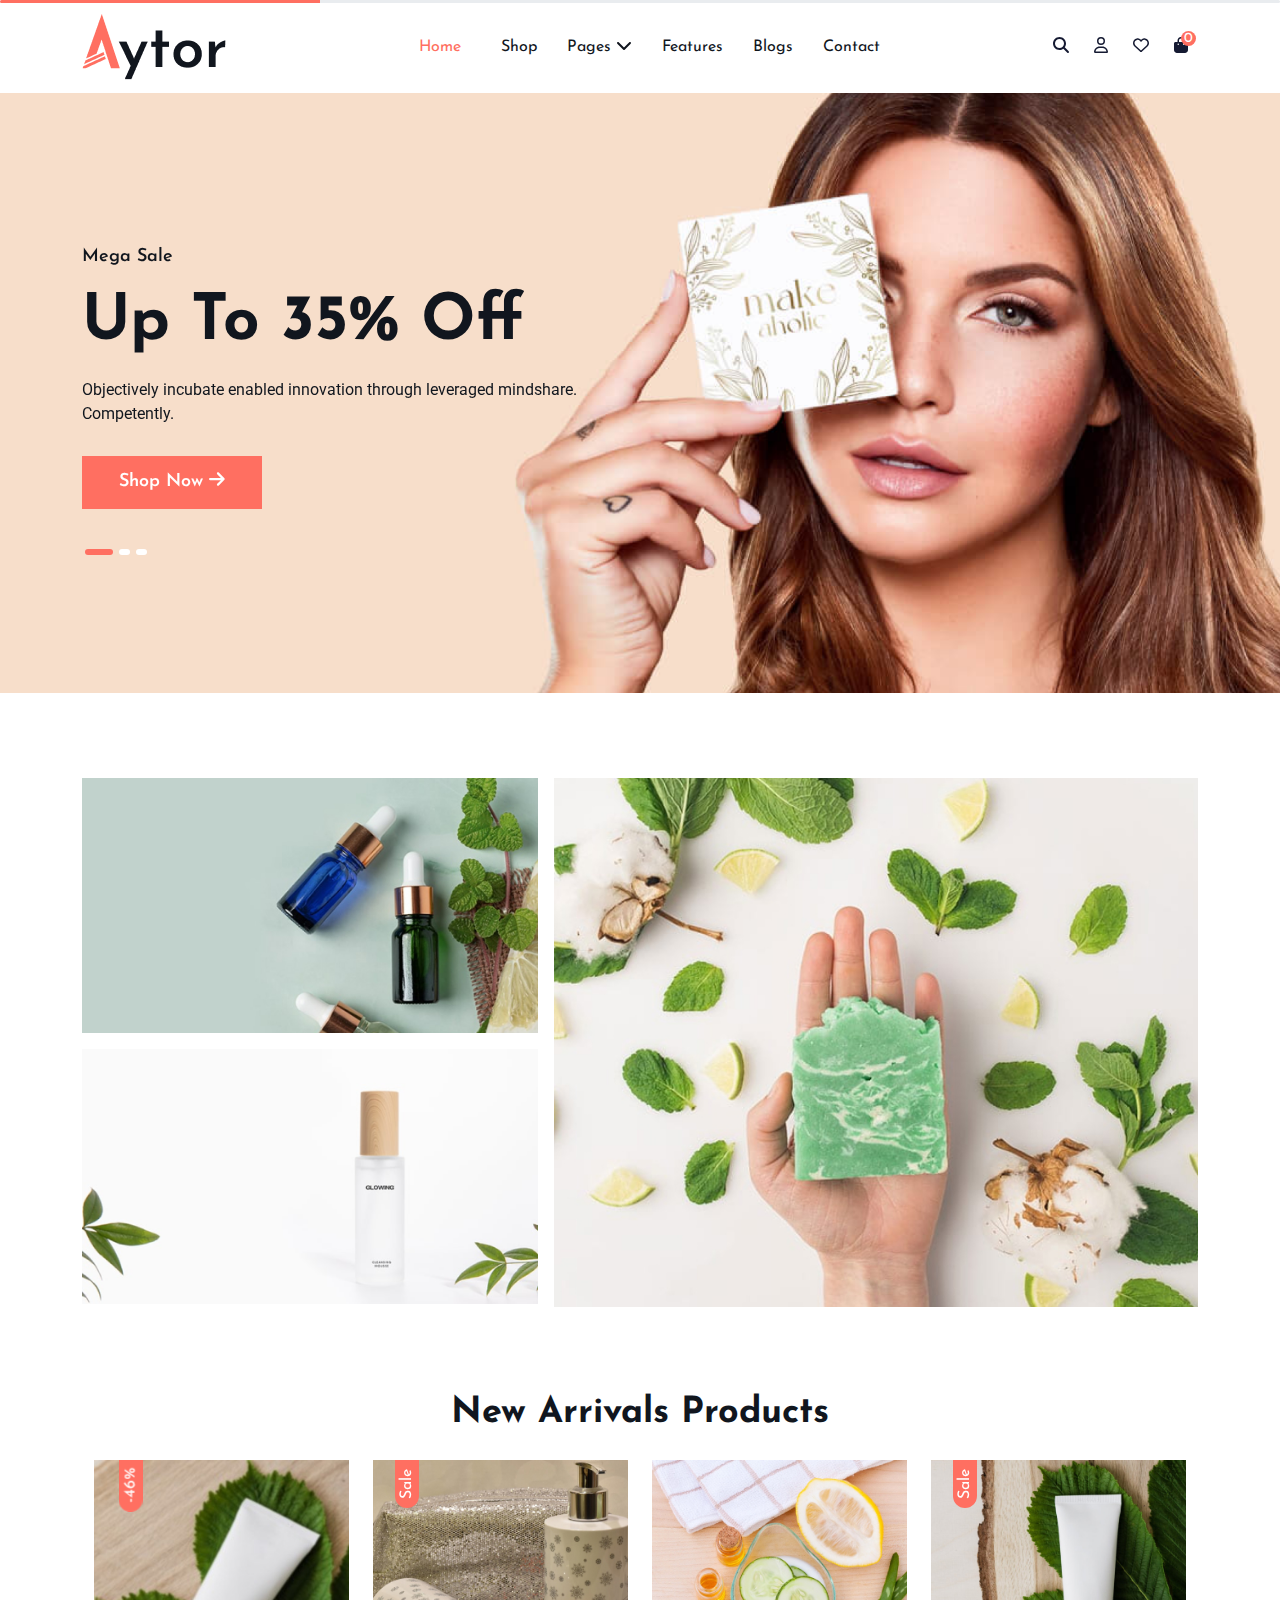
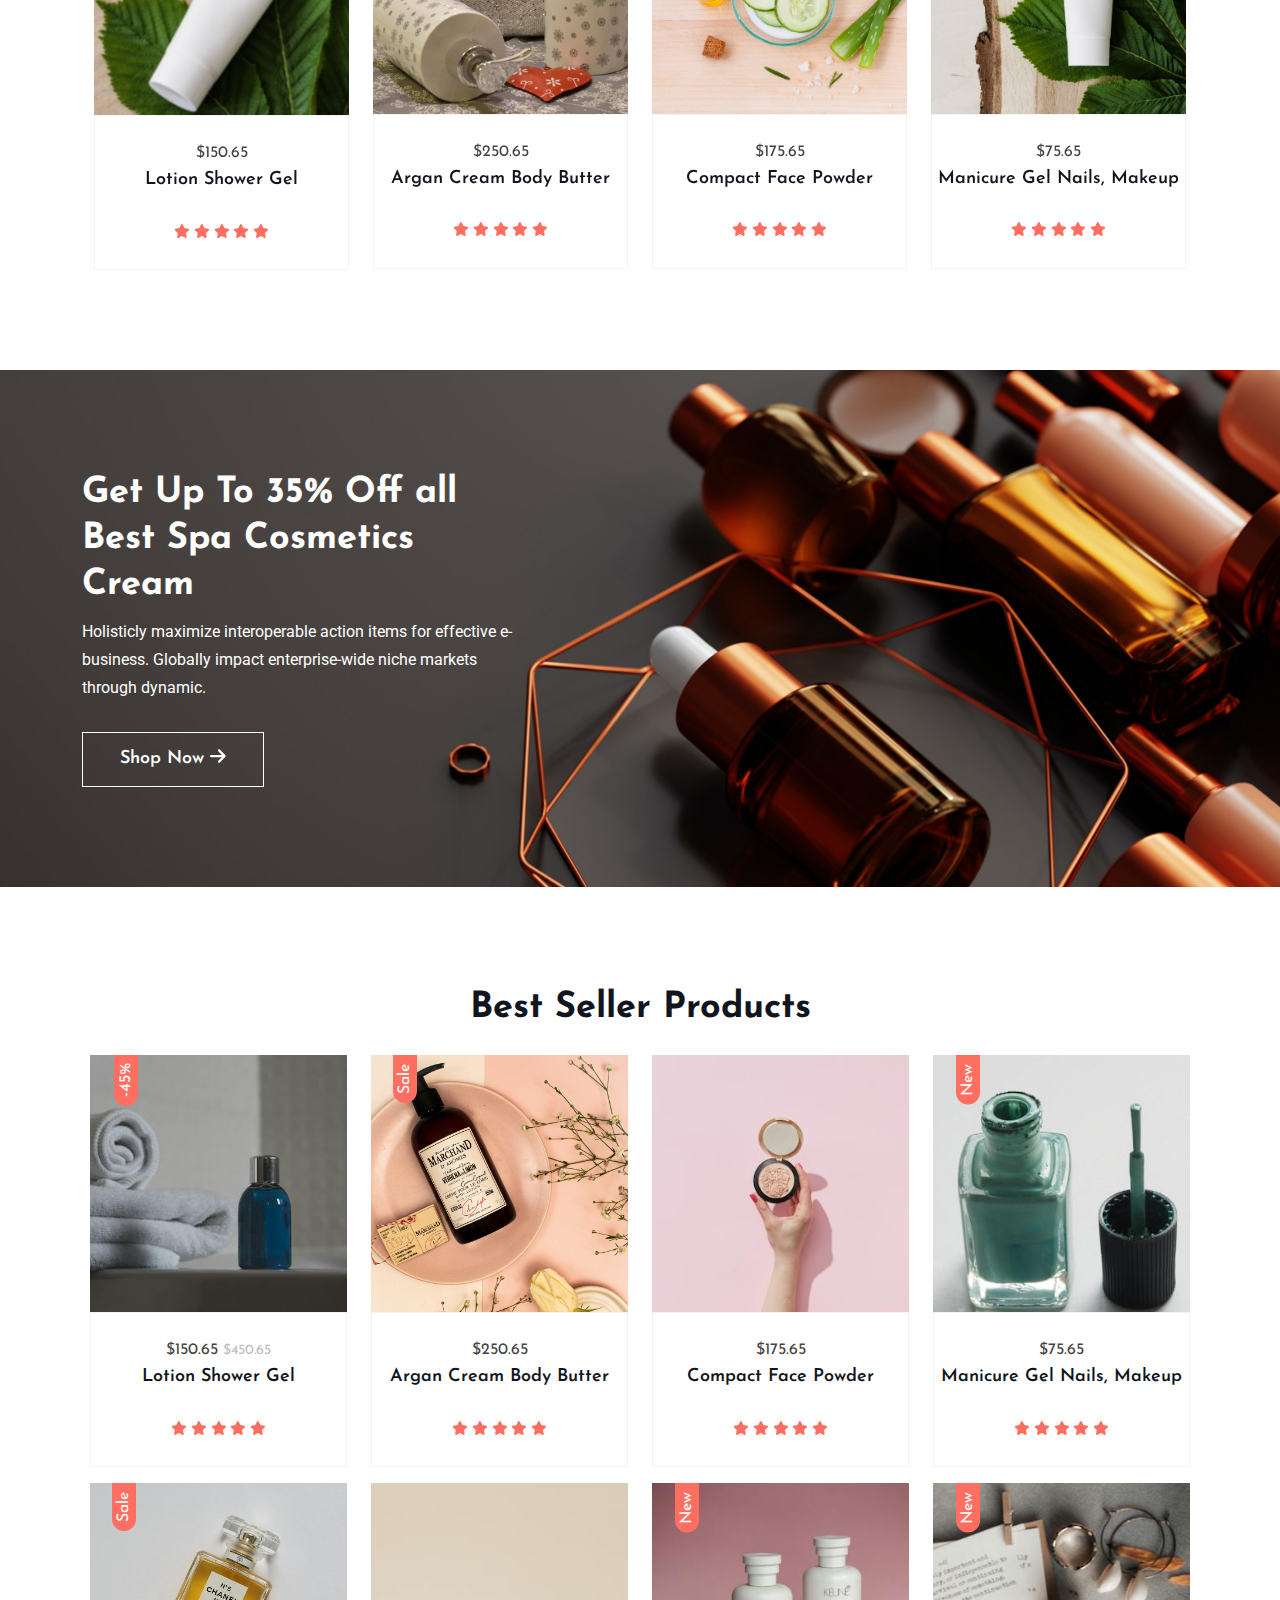
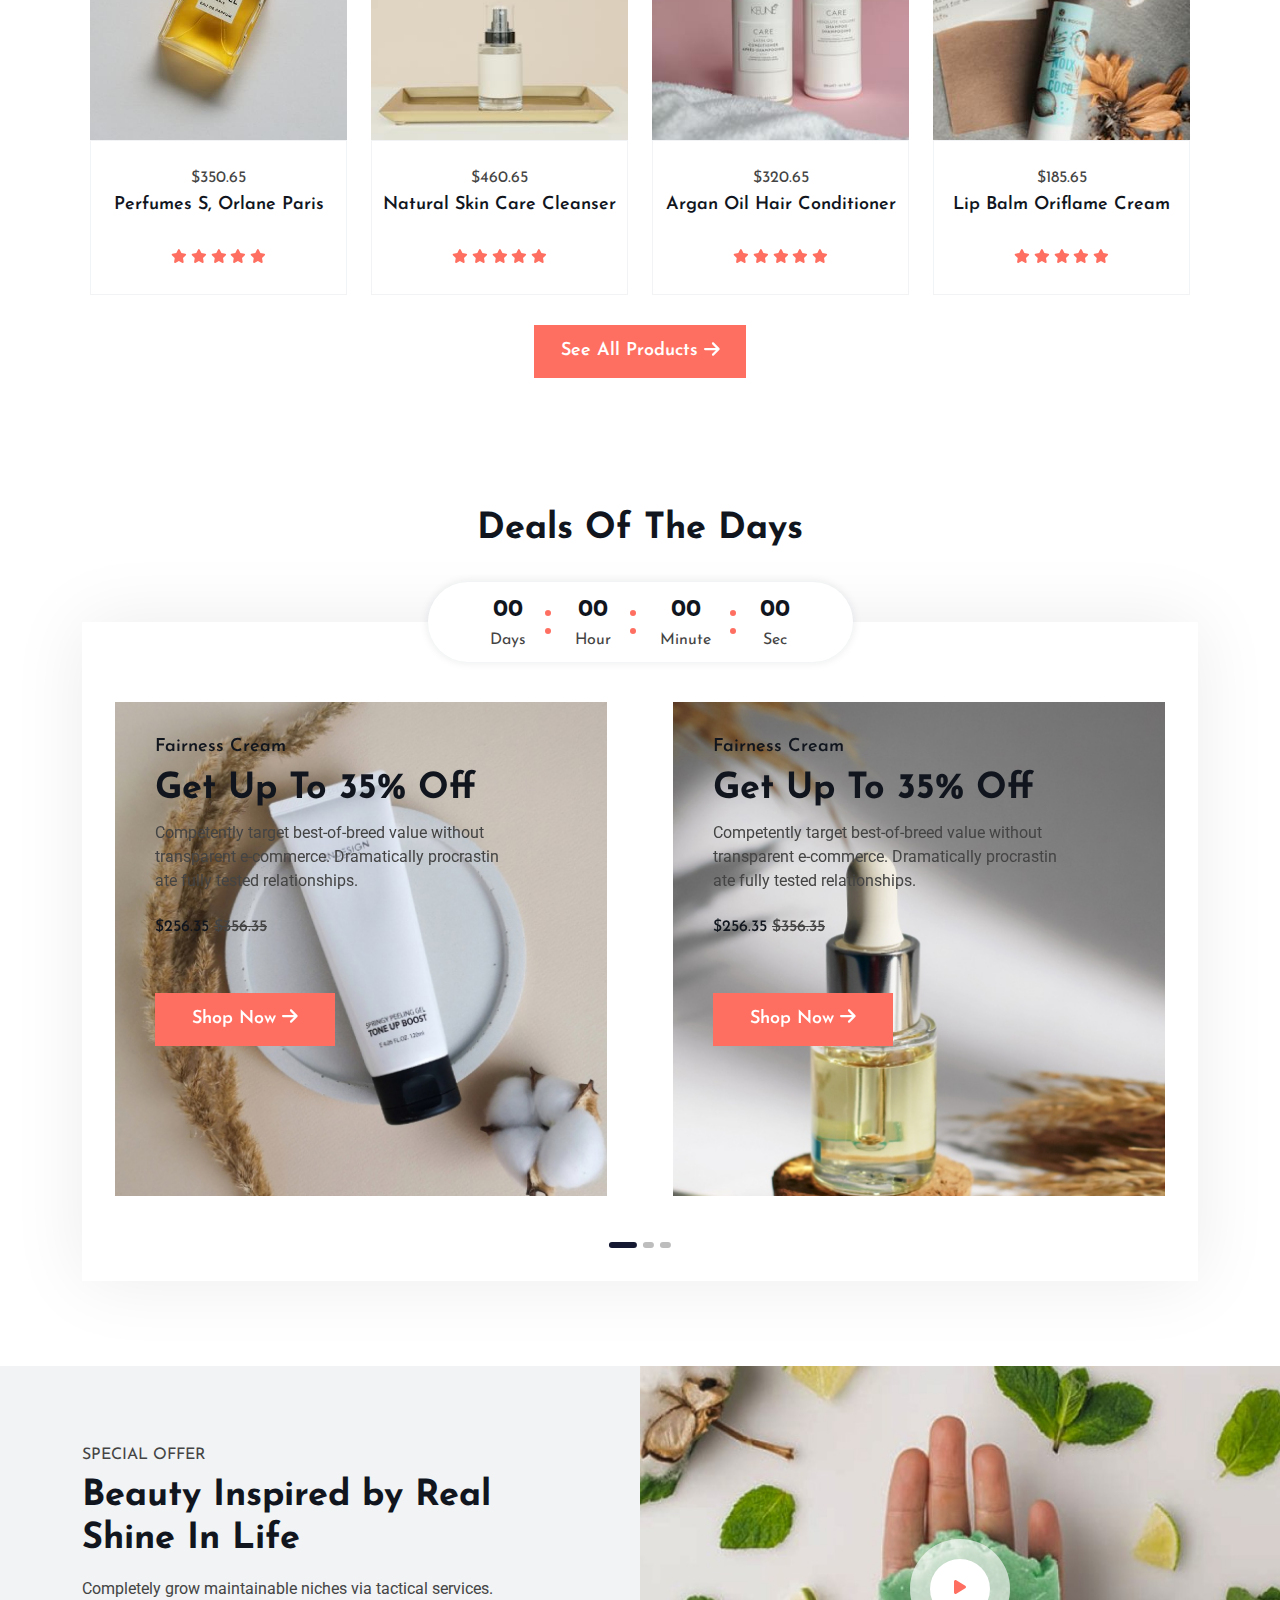
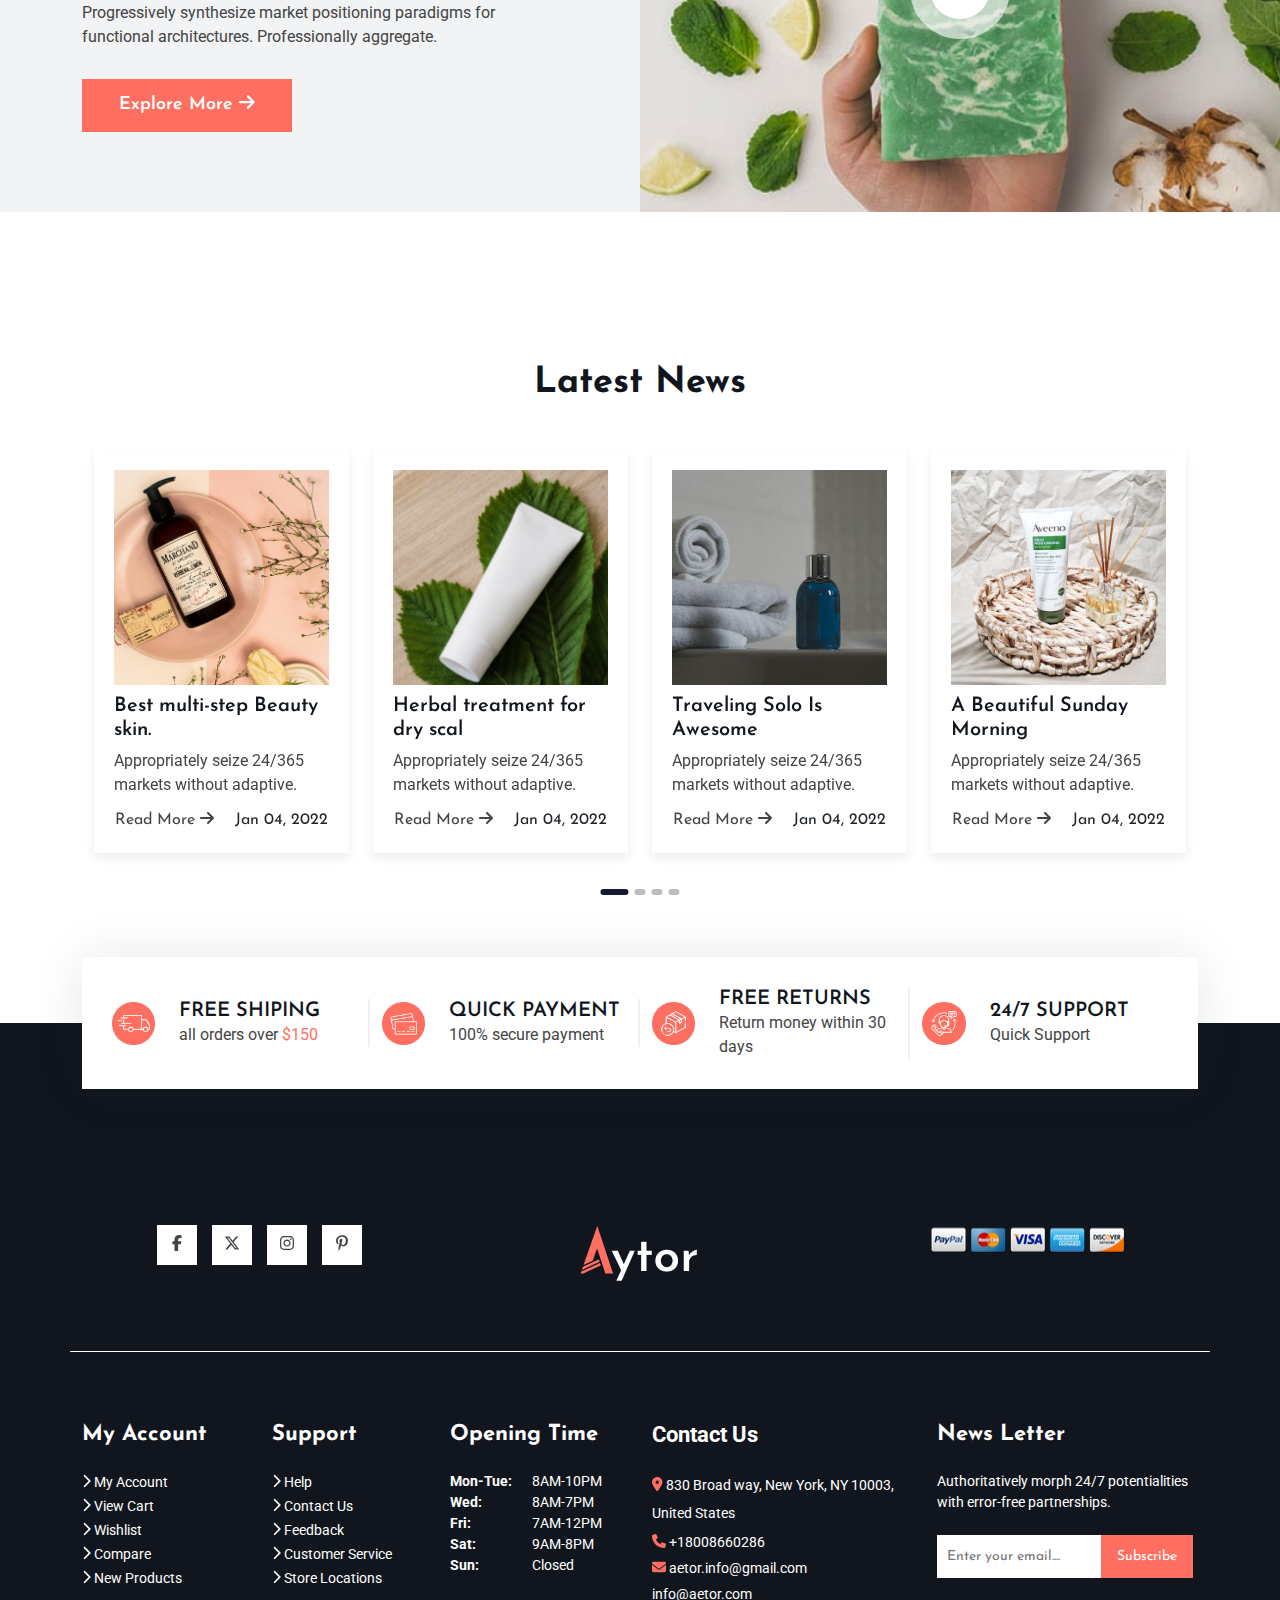
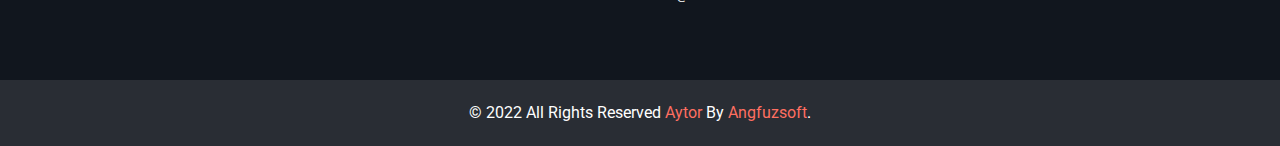
==== commit e57c79f1: "shop page complite" ====
--- a/index.html
+++ b/index.html
@@ -35,7 +35,7 @@
 
     <nav class="navbar navbar-expand-lg navbar-light ">
       <div class="progress">
-        <div class="progress-bar" role="progressbar" style="width: 25%" aria-valuenow="25" aria-valuemin="0" aria-valuemax="100"></div>
+        <div class="progress-bar nav-progress-bar" role="progressbar" style="width: 25%" aria-valuenow="25" aria-valuemin="0" aria-valuemax="100"></div>
       </div>
         <div class="container">
             <a class="navbar-brand" href="#">
@@ -47,7 +47,7 @@
           <div class="collapse navbar-collapse" id="navbarSupportedContent">
             <ul class="navbar-nav m-auto mb-2 mb-lg-0">
               <li class="nav-item currentPage">
-                <a class="nav-link " aria-current="page" href="#">Home</a>
+                <a class="nav-link " aria-current="page" href="./index.html">Home</a>
               </li>
               <li class="nav-item">
                 <a class="nav-link " aria-current="page" href="#">Shop
@@ -62,13 +62,13 @@
                 <div class="dropDownCtn">
                   <ul>
                     <li>
-                      <a href="about.html">About Us</a>
+                      <a href="./about.html">About Us</a>
                     </li>
                     <li>
-                      <a href="#">Shop - Grid</a>
+                      <a href="./shop.html">Shop - Grid</a>
                     </li>
                     <li>
-                      <a href="#">Shop - Details</a>
+                      <a href="./product-details.html">Shop - Details</a>
                     </li>
                   </ul>
                 </div>
@@ -119,7 +119,7 @@
             <div class="sideBarMenu">
                 <ul class="navbar-nav m-auto mb-2 mb-lg-0">
                     <li class="nav-item">
-                      <a class="nav-link " aria-current="page" href="#">Home</a>
+                      <a class="nav-link " aria-current="page" href="./index.html">Home</a>
                     </li>
                     <li class="nav-item">
                       <a class="nav-link " aria-current="page" href="#">Shop
@@ -137,13 +137,13 @@
                       <div class="dropDownCtn">
                         <ul>
                           <li>
-                            <a href="about.html">About Us</a>
+                            <a href="./about.html">About Us</a>
                           </li>
                           <li>
-                            <a href="#">Shop - Grid</a>
+                            <a href="./shop.html">Shop - Grid</a>
                           </li>
                           <li>
-                            <a href="#">Shop - Details</a>
+                            <a href="./product-details.html">Shop - Details</a>
                           </li>
                         </ul>
                       </div>
@@ -323,10 +323,10 @@
                 <img class="w-100" src="./asset/images/new_arrivals_img1.jpg" alt="">
                 <p>-46%</p>
                 <div class="overly d-none d-lg-block">
-                  <a href="#"><span style="transition:color .25s, background-color .25s,opacity .5s, transform .5s;"><i class="fa-solid fa-cart-plus"></i></span></a>
-                  <a href="#"><span style="transition:color .25s, background-color .25s,opacity .5s .2s, transform .5s .2s;"><i class="fa-solid fa-heart"></i></span></a>
-                  <a href="#"><span style="transition:color .25s, background-color .25s,opacity .5s .4s, transform .5s .4s;"><i class="fa-solid fa-eye"></i></span></a>
-                  <a href="#"><span style="transition:color .25s, background-color .25s,opacity .5s .6s, transform .5s .6s;"><i class="fa-solid fa-signal"></i></span></a>
+                  <a data-bs-toggle="tooltip" data-bs-placement="left" title="add to card" href="#"><span style="transition:color .25s, background-color .25s,opacity .5s, transform .5s;"><i class="fa-solid fa-cart-plus"></i></span></a>
+                  <a data-bs-toggle="tooltip" data-bs-placement="left" title="add to wishlist" href="#"><span style="transition:color .25s, background-color .25s,opacity .5s .2s, transform .5s .2s;"><i class="fa-solid fa-heart"></i></span></a>
+                  <a data-bs-toggle="tooltip" data-bs-placement="left" title="view" href="#"><span style="transition:color .25s, background-color .25s,opacity .5s .4s, transform .5s .4s;"><i class="fa-solid fa-eye"></i></span></a>
+                  <a data-bs-toggle="tooltip" data-bs-placement="left" title="compare product" href="#"><span style="transition:color .25s, background-color .25s,opacity .5s .6s, transform .5s .6s;"><i class="fa-solid fa-signal"></i></span></a>
                 </div>
               </div>
               <div class="productInfo">
@@ -357,10 +357,10 @@
                 <img class="w-100" src="./asset/images/new_arrivals_img2.jpg" alt="">
                 <p>Sale</p>
                 <div class="overly d-none d-lg-block">
-                  <a href="#"><span style="transition:color .25s, background-color .25s,opacity .5s, transform .5s;"><i class="fa-solid fa-cart-plus"></i></span></a>
-                  <a href="#"><span style="transition:color .25s, background-color .25s,opacity .5s .2s, transform .5s .2s;"><i class="fa-solid fa-heart"></i></span></a>
-                  <a href="#"><span style="transition:color .25s, background-color .25s,opacity .5s .4s, transform .5s .4s;"><i class="fa-solid fa-eye"></i></span></a>
-                  <a href="#"><span style="transition:color .25s, background-color .25s,opacity .5s .6s, transform .5s .6s;"><i class="fa-solid fa-signal"></i></span></a>
+                  <a data-bs-toggle="tooltip" data-bs-placement="left" title="add to card" href="#"><span style="transition:color .25s, background-color .25s,opacity .5s, transform .5s;"><i class="fa-solid fa-cart-plus"></i></span></a>
+                  <a data-bs-toggle="tooltip" data-bs-placement="left" title="add to wishlist" href="#"><span style="transition:color .25s, background-color .25s,opacity .5s .2s, transform .5s .2s;"><i class="fa-solid fa-heart"></i></span></a>
+                  <a data-bs-toggle="tooltip" data-bs-placement="left" title="view" href="#"><span style="transition:color .25s, background-color .25s,opacity .5s .4s, transform .5s .4s;"><i class="fa-solid fa-eye"></i></span></a>
+                  <a data-bs-toggle="tooltip" data-bs-placement="left" title="compare product" href="#"><span style="transition:color .25s, background-color .25s,opacity .5s .6s, transform .5s .6s;"><i class="fa-solid fa-signal"></i></span></a>
                 </div>
               </div>
               <div class="productInfo">
@@ -389,10 +389,10 @@
               <div class="image w-100">
                 <img class="w-100" src="./asset/images/new_arrivals_img3.jpg" alt="">
                 <div class="overly d-none d-lg-block">
-                  <a href="#"><span style="transition:color .25s, background-color .25s,opacity .5s, transform .5s;"><i class="fa-solid fa-cart-plus"></i></span></a>
-                  <a href="#"><span style="transition:color .25s, background-color .25s,opacity .5s .2s, transform .5s .2s;"><i class="fa-solid fa-heart"></i></span></a>
-                  <a href="#"><span style="transition:color .25s, background-color .25s,opacity .5s .4s, transform .5s .4s;"><i class="fa-solid fa-eye"></i></span></a>
-                  <a href="#"><span style="transition:color .25s, background-color .25s,opacity .5s .6s, transform .5s .6s;"><i class="fa-solid fa-signal"></i></span></a>
+                  <a data-bs-toggle="tooltip" data-bs-placement="left" title="add to card" href="#"><span style="transition:color .25s, background-color .25s,opacity .5s, transform .5s;"><i class="fa-solid fa-cart-plus"></i></span></a>
+                  <a data-bs-toggle="tooltip" data-bs-placement="left" title="add to wishlist" href="#"><span style="transition:color .25s, background-color .25s,opacity .5s .2s, transform .5s .2s;"><i class="fa-solid fa-heart"></i></span></a>
+                  <a data-bs-toggle="tooltip" data-bs-placement="left" title="view" href="#"><span style="transition:color .25s, background-color .25s,opacity .5s .4s, transform .5s .4s;"><i class="fa-solid fa-eye"></i></span></a>
+                  <a data-bs-toggle="tooltip" data-bs-placement="left" title="compare product" href="#"><span style="transition:color .25s, background-color .25s,opacity .5s .6s, transform .5s .6s;"><i class="fa-solid fa-signal"></i></span></a>
                 </div>
               </div>
               <div class="productInfo">
@@ -422,10 +422,10 @@
                 <img class="w-100" src="./asset/images/new_arrivals_img4.jpg" alt="">
                 <p>Sale</p>
                 <div class="overly d-none d-lg-block">
-                  <a href="#"><span style="transition:color .25s, background-color .25s,opacity .5s, transform .5s;"><i class="fa-solid fa-cart-plus"></i></span></a>
-                  <a href="#"><span style="transition:color .25s, background-color .25s,opacity .5s .2s, transform .5s .2s;"><i class="fa-solid fa-heart"></i></span></a>
-                  <a href="#"><span style="transition:color .25s, background-color .25s,opacity .5s .4s, transform .5s .4s;"><i class="fa-solid fa-eye"></i></span></a>
-                  <a href="#"><span style="transition:color .25s, background-color .25s,opacity .5s .6s, transform .5s .6s;"><i class="fa-solid fa-signal"></i></span></a>
+                  <a data-bs-toggle="tooltip" data-bs-placement="left" title="add to card" href="#"><span style="transition:color .25s, background-color .25s,opacity .5s, transform .5s;"><i class="fa-solid fa-cart-plus"></i></span></a>
+                  <a data-bs-toggle="tooltip" data-bs-placement="left" title="add to wishlist" href="#"><span style="transition:color .25s, background-color .25s,opacity .5s .2s, transform .5s .2s;"><i class="fa-solid fa-heart"></i></span></a>
+                  <a data-bs-toggle="tooltip" data-bs-placement="left" title="view" href="#"><span style="transition:color .25s, background-color .25s,opacity .5s .4s, transform .5s .4s;"><i class="fa-solid fa-eye"></i></span></a>
+                  <a data-bs-toggle="tooltip" data-bs-placement="left" title="compare product" href="#"><span style="transition:color .25s, background-color .25s,opacity .5s .6s, transform .5s .6s;"><i class="fa-solid fa-signal"></i></span></a>
                 </div>
               </div>
               <div class="productInfo">
@@ -454,10 +454,10 @@
               <div class="image w-100">
                 <img class="w-100" src="./asset/images/new_arrivals_img5.jpg" alt="">
                 <div class="overly d-none d-lg-block">
-                  <a href="#"><span style="transition:color .25s, background-color .25s,opacity .5s, transform .5s;"><i class="fa-solid fa-cart-plus"></i></span></a>
-                  <a href="#"><span style="transition:color .25s, background-color .25s,opacity .5s .2s, transform .5s .2s;"><i class="fa-solid fa-heart"></i></span></a>
-                  <a href="#"><span style="transition:color .25s, background-color .25s,opacity .5s .4s, transform .5s .4s;"><i class="fa-solid fa-eye"></i></span></a>
-                  <a href="#"><span style="transition:color .25s, background-color .25s,opacity .5s .6s, transform .5s .6s;"><i class="fa-solid fa-signal"></i></span></a>
+                  <a data-bs-toggle="tooltip" data-bs-placement="left" title="add to card" href="#"><span style="transition:color .25s, background-color .25s,opacity .5s, transform .5s;"><i class="fa-solid fa-cart-plus"></i></span></a>
+                  <a data-bs-toggle="tooltip" data-bs-placement="left" title="add to wishlist" href="#"><span style="transition:color .25s, background-color .25s,opacity .5s .2s, transform .5s .2s;"><i class="fa-solid fa-heart"></i></span></a>
+                  <a data-bs-toggle="tooltip" data-bs-placement="left" title="view" href="#"><span style="transition:color .25s, background-color .25s,opacity .5s .4s, transform .5s .4s;"><i class="fa-solid fa-eye"></i></span></a>
+                  <a data-bs-toggle="tooltip" data-bs-placement="left" title="compare product" href="#"><span style="transition:color .25s, background-color .25s,opacity .5s .6s, transform .5s .6s;"><i class="fa-solid fa-signal"></i></span></a>
                 </div>
               </div>
               <div class="productInfo">
@@ -487,10 +487,10 @@
                 <img class="w-100" src="./asset/images/new_arrivals_img6.jpg" alt="">
                 <p>27%</p>
                 <div class="overly d-none d-lg-block">
-                  <a href="#"><span style="transition:color .25s, background-color .25s,opacity .5s, transform .5s;"><i class="fa-solid fa-cart-plus"></i></span></a>
-                  <a href="#"><span style="transition:color .25s, background-color .25s,opacity .5s .2s, transform .5s .2s;"><i class="fa-solid fa-heart"></i></span></a>
-                  <a href="#"><span style="transition:color .25s, background-color .25s,opacity .5s .4s, transform .5s .4s;"><i class="fa-solid fa-eye"></i></span></a>
-                  <a href="#"><span style="transition:color .25s, background-color .25s,opacity .5s .6s, transform .5s .6s;"><i class="fa-solid fa-signal"></i></span></a>
+                  <a data-bs-toggle="tooltip" data-bs-placement="left" title="add to card" href="#"><span style="transition:color .25s, background-color .25s,opacity .5s, transform .5s;"><i class="fa-solid fa-cart-plus"></i></span></a>
+                  <a data-bs-toggle="tooltip" data-bs-placement="left" title="add to wishlist" href="#"><span style="transition:color .25s, background-color .25s,opacity .5s .2s, transform .5s .2s;"><i class="fa-solid fa-heart"></i></span></a>
+                  <a data-bs-toggle="tooltip" data-bs-placement="left" title="view" href="#"><span style="transition:color .25s, background-color .25s,opacity .5s .4s, transform .5s .4s;"><i class="fa-solid fa-eye"></i></span></a>
+                  <a data-bs-toggle="tooltip" data-bs-placement="left" title="compare product" href="#"><span style="transition:color .25s, background-color .25s,opacity .5s .6s, transform .5s .6s;"><i class="fa-solid fa-signal"></i></span></a>
                 </div>
               </div>
               <div class="productInfo">
@@ -520,10 +520,10 @@
                 <img class="w-100" src="./asset/images/new_arrivals_img7.jpg" alt="">
                 <p>85%</p>
                 <div class="overly d-none d-lg-block">
-                  <a href="#"><span style="transition:color .25s, background-color .25s,opacity .5s, transform .5s;"><i class="fa-solid fa-cart-plus"></i></span></a>
-                  <a href="#"><span style="transition:color .25s, background-color .25s,opacity .5s .2s, transform .5s .2s;"><i class="fa-solid fa-heart"></i></span></a>
-                  <a href="#"><span style="transition:color .25s, background-color .25s,opacity .5s .4s, transform .5s .4s;"><i class="fa-solid fa-eye"></i></span></a>
-                  <a href="#"><span style="transition:color .25s, background-color .25s,opacity .5s .6s, transform .5s .6s;"><i class="fa-solid fa-signal"></i></span></a>
+                  <a data-bs-toggle="tooltip" data-bs-placement="left" title="add to card" href="#"><span style="transition:color .25s, background-color .25s,opacity .5s, transform .5s;"><i class="fa-solid fa-cart-plus"></i></span></a>
+                  <a data-bs-toggle="tooltip" data-bs-placement="left" title="add to wishlist" href="#"><span style="transition:color .25s, background-color .25s,opacity .5s .2s, transform .5s .2s;"><i class="fa-solid fa-heart"></i></span></a>
+                  <a data-bs-toggle="tooltip" data-bs-placement="left" title="view" href="#"><span style="transition:color .25s, background-color .25s,opacity .5s .4s, transform .5s .4s;"><i class="fa-solid fa-eye"></i></span></a>
+                  <a data-bs-toggle="tooltip" data-bs-placement="left" title="compare product" href="#"><span style="transition:color .25s, background-color .25s,opacity .5s .6s, transform .5s .6s;"><i class="fa-solid fa-signal"></i></span></a>
                 </div>
               </div>
               <div class="productInfo">
@@ -552,10 +552,10 @@
               <div class="image w-100">
                 <img class="w-100" src="./asset/images/new_arrivals_img8.jpg" alt="">
                 <div class="overly d-none d-lg-block">
-                  <a href="#"><span style="transition:color .25s, background-color .25s,opacity .5s, transform .5s;"><i class="fa-solid fa-cart-plus"></i></span></a>
-                  <a href="#"><span style="transition:color .25s, background-color .25s,opacity .5s .2s, transform .5s .2s;"><i class="fa-solid fa-heart"></i></span></a>
-                  <a href="#"><span style="transition:color .25s, background-color .25s,opacity .5s .4s, transform .5s .4s;"><i class="fa-solid fa-eye"></i></span></a>
-                  <a href="#"><span style="transition:color .25s, background-color .25s,opacity .5s .6s, transform .5s .6s;"><i class="fa-solid fa-signal"></i></span></a>
+                  <a data-bs-toggle="tooltip" data-bs-placement="left" title="add to card" href="#"><span style="transition:color .25s, background-color .25s,opacity .5s, transform .5s;"><i class="fa-solid fa-cart-plus"></i></span></a>
+                  <a data-bs-toggle="tooltip" data-bs-placement="left" title="add to wishlist" href="#"><span style="transition:color .25s, background-color .25s,opacity .5s .2s, transform .5s .2s;"><i class="fa-solid fa-heart"></i></span></a>
+                  <a data-bs-toggle="tooltip" data-bs-placement="left" title="view" href="#"><span style="transition:color .25s, background-color .25s,opacity .5s .4s, transform .5s .4s;"><i class="fa-solid fa-eye"></i></span></a>
+                  <a data-bs-toggle="tooltip" data-bs-placement="left" title="compare product" href="#"><span style="transition:color .25s, background-color .25s,opacity .5s .6s, transform .5s .6s;"><i class="fa-solid fa-signal"></i></span></a>
                 </div>
               </div>
               <div class="productInfo">
@@ -617,10 +617,10 @@
               <img class="w-100" src="./asset/images/best_seller_img1.jpg" alt="">
               <p>-45%</p>
               <div class="overly d-none d-lg-block">
-                <a href="#"><span style="transition:color .25s, background-color .25s,opacity .5s, transform .5s;"><i class="fa-solid fa-cart-plus"></i></span></a>
-                <a href="#"><span style="transition:color .25s, background-color .25s,opacity .5s .2s, transform .5s .2s;"><i class="fa-solid fa-heart"></i></span></a>
-                <a href="#"><span style="transition:color .25s, background-color .25s,opacity .5s .4s, transform .5s .4s;"><i class="fa-solid fa-eye"></i></span></a>
-                <a href="#"><span style="transition:color .25s, background-color .25s,opacity .5s .6s, transform .5s .6s;"><i class="fa-solid fa-signal"></i></span></a>
+                <a data-bs-toggle="tooltip" data-bs-placement="left" title="add to card" href="#"><span style="transition:color .25s, background-color .25s,opacity .5s, transform .5s;"><i class="fa-solid fa-cart-plus"></i></span></a>
+                <a data-bs-toggle="tooltip" data-bs-placement="left" title="add to wishlist"  href="#"><span style="transition:color .25s, background-color .25s,opacity .5s .2s, transform .5s .2s;"><i class="fa-solid fa-heart"></i></span></a>
+                <a data-bs-toggle="tooltip" data-bs-placement="left" title="view"  href="#"><span style="transition:color .25s, background-color .25s,opacity .5s .4s, transform .5s .4s;"><i class="fa-solid fa-eye"></i></span></a>
+                <a data-bs-toggle="tooltip" data-bs-placement="left" title="compare product"  href="#"><span style="transition:color .25s, background-color .25s,opacity .5s .6s, transform .5s .6s;"><i class="fa-solid fa-signal"></i></span></a>
               </div>
             </div>
             <div class="bestSellerCtn">
@@ -651,10 +651,10 @@
               <img class="w-100" src="./asset/images/best_seller_img2.jpg" alt="">
               <p>Sale</p>
               <div class="overly d-none d-lg-block">
-                <a href="#"><span style="transition:color .25s, background-color .25s,opacity .5s, transform .5s;"><i class="fa-solid fa-cart-plus"></i></span></a>
-                <a href="#"><span style="transition:color .25s, background-color .25s,opacity .5s .2s, transform .5s .2s;"><i class="fa-solid fa-heart"></i></span></a>
-                <a href="#"><span style="transition:color .25s, background-color .25s,opacity .5s .4s, transform .5s .4s;"><i class="fa-solid fa-eye"></i></span></a>
-                <a href="#"><span style="transition:color .25s, background-color .25s,opacity .5s .6s, transform .5s .6s;"><i class="fa-solid fa-signal"></i></span></a>
+                <a data-bs-toggle="tooltip" data-bs-placement="left" title="add to card" href="#"><span style="transition:color .25s, background-color .25s,opacity .5s, transform .5s;"><i class="fa-solid fa-cart-plus"></i></span></a>
+                <a data-bs-toggle="tooltip" data-bs-placement="left" title="add to wishlist" href="#"><span style="transition:color .25s, background-color .25s,opacity .5s .2s, transform .5s .2s;"><i class="fa-solid fa-heart"></i></span></a>
+                <a data-bs-toggle="tooltip" data-bs-placement="left" title="view" href="#"><span style="transition:color .25s, background-color .25s,opacity .5s .4s, transform .5s .4s;"><i class="fa-solid fa-eye"></i></span></a>
+                <a data-bs-toggle="tooltip" data-bs-placement="left" title="compare product" href="#"><span style="transition:color .25s, background-color .25s,opacity .5s .6s, transform .5s .6s;"><i class="fa-solid fa-signal"></i></span></a>
               </div>
             </div>
             <div class="bestSellerCtn">
@@ -684,10 +684,10 @@
             <div class="image">
               <img class="w-100" src="./asset/images/best_seller_img3.jpg" alt="">
               <div class="overly d-none d-lg-block">
-                <a href="#"><span style="transition:color .25s, background-color .25s,opacity .5s, transform .5s;"><i class="fa-solid fa-cart-plus"></i></span></a>
-                <a href="#"><span style="transition:color .25s, background-color .25s,opacity .5s .2s, transform .5s .2s;"><i class="fa-solid fa-heart"></i></span></a>
-                <a href="#"><span style="transition:color .25s, background-color .25s,opacity .5s .4s, transform .5s .4s;"><i class="fa-solid fa-eye"></i></span></a>
-                <a href="#"><span style="transition:color .25s, background-color .25s,opacity .5s .6s, transform .5s .6s;"><i class="fa-solid fa-signal"></i></span></a>
+                <a data-bs-toggle="tooltip" data-bs-placement="left" title="add to card" href="#"><span style="transition:color .25s, background-color .25s,opacity .5s, transform .5s;"><i class="fa-solid fa-cart-plus"></i></span></a>
+                <a data-bs-toggle="tooltip" data-bs-placement="left" title="add to wishlist" href="#"><span style="transition:color .25s, background-color .25s,opacity .5s .2s, transform .5s .2s;"><i class="fa-solid fa-heart"></i></span></a>
+                <a data-bs-toggle="tooltip" data-bs-placement="left" title="view" href="#"><span style="transition:color .25s, background-color .25s,opacity .5s .4s, transform .5s .4s;"><i class="fa-solid fa-eye"></i></span></a>
+                <a data-bs-toggle="tooltip" data-bs-placement="left" title="compare product" href="#"><span style="transition:color .25s, background-color .25s,opacity .5s .6s, transform .5s .6s;"><i class="fa-solid fa-signal"></i></span></a>
               </div>
             </div>
             <div class="bestSellerCtn">
@@ -718,10 +718,10 @@
               <img class="w-100" src="./asset/images/best_seller_img4.jpg" alt="">
               <p>New</p>
               <div class="overly d-none d-lg-block">
-                <a href="#"><span style="transition:color .25s, background-color .25s,opacity .5s, transform .5s;"><i class="fa-solid fa-cart-plus"></i></span></a>
-                <a href="#"><span style="transition:color .25s, background-color .25s,opacity .5s .2s, transform .5s .2s;"><i class="fa-solid fa-heart"></i></span></a>
-                <a href="#"><span style="transition:color .25s, background-color .25s,opacity .5s .4s, transform .5s .4s;"><i class="fa-solid fa-eye"></i></span></a>
-                <a href="#"><span style="transition:color .25s, background-color .25s,opacity .5s .6s, transform .5s .6s;"><i class="fa-solid fa-signal"></i></span></a>
+                <a data-bs-toggle="tooltip" data-bs-placement="left" title="add to card" href="#"><span style="transition:color .25s, background-color .25s,opacity .5s, transform .5s;"><i class="fa-solid fa-cart-plus"></i></span></a>
+                <a data-bs-toggle="tooltip" data-bs-placement="left" title="add to wishlist" href="#"><span style="transition:color .25s, background-color .25s,opacity .5s .2s, transform .5s .2s;"><i class="fa-solid fa-heart"></i></span></a>
+                <a data-bs-toggle="tooltip" data-bs-placement="left" title="view" href="#"><span style="transition:color .25s, background-color .25s,opacity .5s .4s, transform .5s .4s;"><i class="fa-solid fa-eye"></i></span></a>
+                <a data-bs-toggle="tooltip" data-bs-placement="left" title="compare product" href="#"><span style="transition:color .25s, background-color .25s,opacity .5s .6s, transform .5s .6s;"><i class="fa-solid fa-signal"></i></span></a>
               </div>
             </div>
             <div class="bestSellerCtn">
@@ -752,10 +752,10 @@
               <img class="w-100" src="./asset/images/best_seller_img5.jpg" alt="">
               <p>Sale</p>
               <div class="overly d-none d-lg-block">
-                <a href="#"><span style="transition:color .25s, background-color .25s,opacity .5s, transform .5s;"><i class="fa-solid fa-cart-plus"></i></span></a>
-                <a href="#"><span style="transition:color .25s, background-color .25s,opacity .5s .2s, transform .5s .2s;"><i class="fa-solid fa-heart"></i></span></a>
-                <a href="#"><span style="transition:color .25s, background-color .25s,opacity .5s .4s, transform .5s .4s;"><i class="fa-solid fa-eye"></i></span></a>
-                <a href="#"><span style="transition:color .25s, background-color .25s,opacity .5s .6s, transform .5s .6s;"><i class="fa-solid fa-signal"></i></span></a>
+                <a data-bs-toggle="tooltip" data-bs-placement="left" title="add to card" href="#"><span style="transition:color .25s, background-color .25s,opacity .5s, transform .5s;"><i class="fa-solid fa-cart-plus"></i></span></a>
+                <a data-bs-toggle="tooltip" data-bs-placement="left" title="add to wishlist" href="#"><span style="transition:color .25s, background-color .25s,opacity .5s .2s, transform .5s .2s;"><i class="fa-solid fa-heart"></i></span></a>
+                <a data-bs-toggle="tooltip" data-bs-placement="left" title="view" href="#"><span style="transition:color .25s, background-color .25s,opacity .5s .4s, transform .5s .4s;"><i class="fa-solid fa-eye"></i></span></a>
+                <a data-bs-toggle="tooltip" data-bs-placement="left" title="compare product" href="#"><span style="transition:color .25s, background-color .25s,opacity .5s .6s, transform .5s .6s;"><i class="fa-solid fa-signal"></i></span></a>
               </div>
             </div>
             <div class="bestSellerCtn">
@@ -785,10 +785,10 @@
             <div class="image">
               <img class="w-100" src="./asset/images/best_seller_img6.jpg" alt="">
               <div class="overly d-none d-lg-block">
-                <a href="#"><span style="transition:color .25s, background-color .25s,opacity .5s, transform .5s;"><i class="fa-solid fa-cart-plus"></i></span></a>
-                <a href="#"><span style="transition:color .25s, background-color .25s,opacity .5s .2s, transform .5s .2s;"><i class="fa-solid fa-heart"></i></span></a>
-                <a href="#"><span style="transition:color .25s, background-color .25s,opacity .5s .4s, transform .5s .4s;"><i class="fa-solid fa-eye"></i></span></a>
-                <a href="#"><span style="transition:color .25s, background-color .25s,opacity .5s .6s, transform .5s .6s;"><i class="fa-solid fa-signal"></i></span></a>
+                <a data-bs-toggle="tooltip" data-bs-placement="left" title="add to card" href="#"><span style="transition:color .25s, background-color .25s,opacity .5s, transform .5s;"><i class="fa-solid fa-cart-plus"></i></span></a>
+                <a data-bs-toggle="tooltip" data-bs-placement="left" title="add to wishlist" href="#"><span style="transition:color .25s, background-color .25s,opacity .5s .2s, transform .5s .2s;"><i class="fa-solid fa-heart"></i></span></a>
+                <a data-bs-toggle="tooltip" data-bs-placement="left" title="view" href="#"><span style="transition:color .25s, background-color .25s,opacity .5s .4s, transform .5s .4s;"><i class="fa-solid fa-eye"></i></span></a>
+                <a data-bs-toggle="tooltip" data-bs-placement="left" title="compare product" href="#"><span style="transition:color .25s, background-color .25s,opacity .5s .6s, transform .5s .6s;"><i class="fa-solid fa-signal"></i></span></a>
               </div>
             </div>
             <div class="bestSellerCtn">
@@ -819,10 +819,10 @@
               <img class="w-100" src="./asset/images/best_seller_img7.jpg" alt="">
               <p>New</p>
               <div class="overly d-none d-lg-block">
-                <a href="#"><span style="transition:color .25s, background-color .25s,opacity .5s, transform .5s;"><i class="fa-solid fa-cart-plus"></i></span></a>
-                <a href="#"><span style="transition:color .25s, background-color .25s,opacity .5s .2s, transform .5s .2s;"><i class="fa-solid fa-heart"></i></span></a>
-                <a href="#"><span style="transition:color .25s, background-color .25s,opacity .5s .4s, transform .5s .4s;"><i class="fa-solid fa-eye"></i></span></a>
-                <a href="#"><span style="transition:color .25s, background-color .25s,opacity .5s .6s, transform .5s .6s;"><i class="fa-solid fa-signal"></i></span></a>
+                <a data-bs-toggle="tooltip" data-bs-placement="left" title="add to card" href="#"><span style="transition:color .25s, background-color .25s,opacity .5s, transform .5s;"><i class="fa-solid fa-cart-plus"></i></span></a>
+                <a data-bs-toggle="tooltip" data-bs-placement="left" title="add to wishlist" href="#"><span style="transition:color .25s, background-color .25s,opacity .5s .2s, transform .5s .2s;"><i class="fa-solid fa-heart"></i></span></a>
+                <a data-bs-toggle="tooltip" data-bs-placement="left" title="view" href="#"><span style="transition:color .25s, background-color .25s,opacity .5s .4s, transform .5s .4s;"><i class="fa-solid fa-eye"></i></span></a>
+                <a data-bs-toggle="tooltip" data-bs-placement="left" title="compare product" href="#"><span style="transition:color .25s, background-color .25s,opacity .5s .6s, transform .5s .6s;"><i class="fa-solid fa-signal"></i></span></a>
               </div>
             </div>
             <div class="bestSellerCtn">
@@ -853,10 +853,10 @@
               <img class="w-100" src="./asset/images/best_seller_img8.jpg" alt="">
               <p>New</p>
               <div class="overly d-none d-lg-block">
-                <a href="#"><span style="transition:color .25s, background-color .25s,opacity .5s, transform .5s;"><i class="fa-solid fa-cart-plus"></i></span></a>
-                <a href="#"><span style="transition:color .25s, background-color .25s,opacity .5s .2s, transform .5s .2s;"><i class="fa-solid fa-heart"></i></span></a>
-                <a href="#"><span style="transition:color .25s, background-color .25s,opacity .5s .4s, transform .5s .4s;"><i class="fa-solid fa-eye"></i></span></a>
-                <a href="#"><span style="transition:color .25s, background-color .25s,opacity .5s .6s, transform .5s .6s;"><i class="fa-solid fa-signal"></i></span></a>
+                <a data-bs-toggle="tooltip" data-bs-placement="left" title="add to card" href="#"><span style="transition:color .25s, background-color .25s,opacity .5s, transform .5s;"><i class="fa-solid fa-cart-plus"></i></span></a>
+                <a data-bs-toggle="tooltip" data-bs-placement="left" title="add to wishlist" href="#"><span style="transition:color .25s, background-color .25s,opacity .5s .2s, transform .5s .2s;"><i class="fa-solid fa-heart"></i></span></a>
+                <a data-bs-toggle="tooltip" data-bs-placement="left" title="view" href="#"><span style="transition:color .25s, background-color .25s,opacity .5s .4s, transform .5s .4s;"><i class="fa-solid fa-eye"></i></span></a>
+                <a data-bs-toggle="tooltip" data-bs-placement="left" title="compare product" href="#"><span style="transition:color .25s, background-color .25s,opacity .5s .6s, transform .5s .6s;"><i class="fa-solid fa-signal"></i></span></a>
               </div>
             </div>
             <div class="bestSellerCtn">
@@ -1295,6 +1295,10 @@
     </footer>
     <!-- *footer ends -->
     
+
+    <!-- *counter js -->
+    <script src="./asset/vendor/js/index.js"></script>
+
     <!-- *jquary js -->
     <script src="./asset/vendor/js/jquery-3.7.1.min.js"></script>
 
@@ -1304,11 +1308,14 @@
     <!-- *fontawsome js -->
     <script src="./asset/vendor/js/all.min.js"></script>
 
-    <!-- infinity counter js-->
+    <!-- *infinity counter js-->
     <script src="./asset/vendor/js/jquery.countdown.min.js"></script>
 
     <!-- *aos js -->
     <script src="./asset/vendor/js/aos.js"></script>
+
+    <!-- *poper js -->
+    <script src="./asset/vendor/js/popper.min.js"></script>
 
     <!-- *slick js -->
     <script src="./asset/vendor/js/slick.min.js"></script>
--- a/asset/css/style.min.css
+++ b/asset/css/style.min.css
@@ -1 +1 @@
-*{margin:0;padding:0;box-sizing:border-box}h1,h2,h3,h4,h5,h6,p,span,ul,ol,li,a{margin:0;padding:0}body{font-family:"Josefin Sans",sans-serif}ul,ol{list-style:none}a{text-decoration:none}#instagram .slick-dots,#coustomer .slick-dots,#latestNews .slick-dots,#dealOfTheDay .slick-dots,#banner .slick-dots{position:absolute;bottom:0;left:50%;transform:translateX(-50%)}#instagram .slick-dots li,#coustomer .slick-dots li,#latestNews .slick-dots li,#dealOfTheDay .slick-dots li,#banner .slick-dots li{display:inline-block}#instagram .slick-dots li button,#coustomer .slick-dots li button,#latestNews .slick-dots li button,#dealOfTheDay .slick-dots li button,#banner .slick-dots li button{background-color:#fff;border:none;color:rgba(0,0,0,0);outline:none;width:10.909px;height:6px;margin:0 3px;border-radius:5px;transition:.35s}#instagram .slick-dots li.slick-active button,#coustomer .slick-dots li.slick-active button,#latestNews .slick-dots li.slick-active button,#dealOfTheDay .slick-dots li.slick-active button,#banner .slick-dots li.slick-active button{width:28.364px;background-color:#ff6f61}#LearnAetor .body .bottom a,#specialOffer .left a,#dealOfTheDay .dealBody .dealCtn a,#bestSeller .bestSellerBtn a,#shopNow .shopNowCtn a,#banner .bannerSlide .bannerBtn{display:inline-block;color:#fff;font-size:18px;font-weight:600;padding:13px 37px;background-color:#ff6f61;margin:30px 0;transition:.35s}@media(320px <= width <= 575px){#LearnAetor .body .bottom a,#specialOffer .left a,#dealOfTheDay .dealBody .dealCtn a,#bestSeller .bestSellerBtn a,#shopNow .shopNowCtn a,#banner .bannerSlide .bannerBtn{font-size:14px;padding:12px 18px}}@media(576px <= width <= 767px){#LearnAetor .body .bottom a,#specialOffer .left a,#dealOfTheDay .dealBody .dealCtn a,#bestSeller .bestSellerBtn a,#shopNow .shopNowCtn a,#banner .bannerSlide .bannerBtn{font-size:16px;padding:14px 20px}}.hedding h1{color:#11161e;text-align:center;font-size:36px;font-weight:700;margin-bottom:25px}@media(320px <= width <= 575px){.hedding h1{font-size:24px}}@media(576px <= width <= 767px){.hedding h1{font-size:28px}}footer .footerBody .newsLetter h4,footer .footerBody .contactUs h4,footer .footerBody .openingTime h4,footer .footerBody .myAccount h4,footer .footerBody .support h4{font-size:22px;color:#fff;font-weight:700;margin-bottom:22px}@media(320px <= width <= 575px){footer .footerBody .newsLetter h4,footer .footerBody .contactUs h4,footer .footerBody .openingTime h4,footer .footerBody .myAccount h4,footer .footerBody .support h4{margin-bottom:15px}}#tital{height:300px;background-color:rgba(17,22,30,.7);color:#fff;text-align:center}#tital h1{font-size:48px;font-weight:700;margin-bottom:16px}#tital p{font-family:"Roboto",sans-serif}@media(320px <= width <= 575px){#tital{height:200px}#tital h1{font-size:32px;margin-bottom:5px}#tital p{font-size:14px}}@media(576px <= width <= 767px){#tital{height:250px}#tital h1{font-size:40px;margin-bottom:5px}}nav{background-color:#fff;width:100%}nav .progress{position:fixed;top:0;z-index:999;width:100%;height:3px}nav .progress .progress-bar{background-color:#ff6f61}nav.stiky{top:0;position:fixed !important;z-index:100;animation:slideDown .55s ease alternate;box-shadow:rgba(0,0,0,.35) 0px 5px 15px}nav.stiky img{width:100px}nav.stiky span{font-size:14px}@keyframes slideDown{0%{transform:translateY(-100%)}100%{transform:translateY(0)}}nav .navbar-nav li{padding:0 15px}nav .navbar-nav li a{padding:0 !important;color:#11161e !important;transition:.35s}nav .navbar-nav li:hover a{color:#ff6f61 !important}nav .navbar-nav li:hover a span svg{transform:rotateZ(180deg);transition:.35s}nav .navbar-nav li.active a span svg{transform:rotateZ(180deg);transition:.35s}nav .navbar-nav li.currentPage a{color:#ff6f61 !important}nav .navbar-nav li:first-child{padding-right:25px;padding-left:0}nav .navbar-nav li:last-child{padding-right:0}nav .navbar-nav .dropDown{position:relative}nav .navbar-nav .dropDown ul li{padding:0;margin-bottom:10px}nav .navbar-nav .dropDown ul li:last-child{margin-bottom:0}nav .navbar-nav .dropDown:hover ul li a{color:#11161e !important;transition:.35s}nav .navbar-nav .dropDown:hover ul li:hover a{color:#ff6f61 !important}nav .navbar-nav .dropDown:hover .dropDownCtn{transform:translateY(0);opacity:1;visibility:visible}nav .navbar-nav .dropDownCtn{background-color:#fff;position:absolute;left:-10px;top:25px;z-index:999;width:150px;padding:50px 20px 20px 20px;border-radius:0px 0px 10px 10px;transform:translateY(-100%);opacity:0;visibility:hidden;transition:.55s}nav .navbar-nav .dropDownCtn.active{transform:translateY(0);opacity:1;visibility:visible}nav .left-icons li{display:inline-block;padding:0 10px}nav .left-icons li a{color:#151a32;transition:.35s;position:relative}nav .left-icons li a span{position:absolute;top:-50%;right:-60%;z-index:99;width:15px;height:15px;border-radius:50%;background-color:#ff6f61;text-align:center;line-height:15px;font-size:14px;color:#fff}nav .left-icons li:hover a{color:#ff6f61}nav .navbar-toggler{margin:0 10px;border:none;outline:none}nav .navbar-toggler:focus{box-shadow:none}aside .offcanvas-header img{width:120px}aside .offcanvas-body{margin-top:50px}aside .offcanvas-body ul li{border-bottom:1px solid #000;padding:10px 0}aside .offcanvas-body ul li.active a{color:#ff6f61 !important}aside .offcanvas-body ul li.active a span svg{transform:rotateZ(180deg);transition:.35s}aside .offcanvas-body ul .dropDown ul li{margin-bottom:10px}aside .offcanvas-body ul .dropDown ul li:last-child{margin-bottom:0}aside .offcanvas-body ul .dropDownCtn{padding-left:20px;height:0px;transform:scaleY(0);transform-origin:top;transition:.55s}aside .offcanvas-body ul .dropDownCtn ul li a{color:#11161e !important}aside .offcanvas-body ul .dropDownCtn ul li:last-child{border-bottom:none}aside .offcanvas-body ul .dropDownCtn.active{height:150px;transform:scaleY(1)}#banner .bannerSlide{height:600px;background-position:center;background-size:cover;position:relative}#banner .bannerSlide h4{color:#11161e;font-size:18px;font-weight:600}@media(320px <= width <= 575px){#banner .bannerSlide h4{font-size:14px}}@media(576px <= width <= 767px){#banner .bannerSlide h4{font-size:16px}}#banner .bannerSlide h2{color:#11161e;font-size:64px;font-weight:700;margin:16px 0}@media(320px <= width <= 575px){#banner .bannerSlide h2{font-size:36px}}@media(576px <= width <= 767px){#banner .bannerSlide h2{font-size:42px}}#banner .bannerSlide p{color:#11161e;font-family:"Roboto",sans-serif}@media(320px <= width <= 575px){#banner .bannerSlide p{font-size:14px}}@media(576px <= width <= 767px){#banner .bannerSlide p{font-size:16px}}#banner .bannerSlide .bannerBtn:hover{background-color:rgba(0,0,0,0);outline:1px solid #ff6f61;color:#ff6f61}#banner .bannerSlide .bannerCtn{opacity:0;transform:translateY(-100%)}#banner .bannerSlide.slick-active .bannerCtn{opacity:1;transform:translateY(0);animation:bannerAnimation 2s}@keyframes bannerAnimation{0%{opacity:0;transform:translateY(-100%)}100%{opacity:1;transform:translateY(0%)}}@media(320px <= width <= 575px){#banner .bannerSlide.slide1{background-image:url(../images/banner1_mobile.jpg) !important;background-position:center}}@media(320px <= width <= 575px){#banner .bannerSlide{background-position:80%;background-repeat:no-repeat;height:400px}}@media(576px <= width <= 767px){#banner .bannerSlide{background-position:85%;height:450px}}#banner .slick-dots{bottom:120px}#products{padding:85px 0}@media(320px <= width <= 575px){#products{padding:50px 0}}#products .img{position:relative}#products .img img{width:100%;display:inline-block}#products .img .imgCtn{color:#11161e;text-align:right}#products .img .imgCtn.order-1{text-align:left}@media(320px <= width <= 575px){#products .img .imgCtn h3{font-size:18px}#products .img .imgCtn p{font-size:14px}}@media(576px <= width <= 767px){#products .img .imgCtn h3{font-size:20px}#products .img .imgCtn p{font-size:16px}}#products .img .imgCtn:hover p{text-decoration:underline}#products .img .overly,#products .img #aboutOerly .overlyCtn,#aboutOerly #products .img .overlyCtn{position:absolute;inset:20px 32px;text-align:center;background:rgba(17,22,30,.4);color:#fff;transform:translateY(-100%);opacity:0;visibility:hidden;transition:.5s;pointer-events:none}#products .img .overly h3,#products .img #aboutOerly .overlyCtn h3,#aboutOerly #products .img .overlyCtn h3{font-size:30px;font-weight:700}#products .img .overly p,#products .img #aboutOerly .overlyCtn p,#aboutOerly #products .img .overlyCtn p{font-weight:600}#products .img:hover .overly,#products .img:hover #aboutOerly .overlyCtn,#aboutOerly #products .img:hover .overlyCtn{transform:translateX(0);opacity:1;visibility:visible}#products .right .overly,#products .right #aboutOerly .overlyCtn,#aboutOerly #products .right .overlyCtn{inset:20px}#newArrivals{padding-bottom:100px}@media(320px <= width <= 575px){#newArrivals{padding-bottom:50px}}@media(576px <= width <= 767px){#newArrivals{padding-bottom:80px}}#newArrivals .newArrivalsSlide{padding:0px 12px}@media(320px <= width <= 575px){#newArrivals .newArrivalsSlide{padding:0px 7px}}@media(320px <= width <= 350px){#newArrivals .newArrivalsSlide{padding:0px 5px}}#newArrivals .newArrivalsSlide .productInfo{border:1px solid #f1f3f4;text-align:center;color:#11161e;padding:25px 0;overflow:hidden}@media(320px <= width <= 575px){#newArrivals .newArrivalsSlide .productInfo{padding:15px 0}}#newArrivals .newArrivalsSlide .productInfo p{color:#444}@media(320px <= width <= 575px){#newArrivals .newArrivalsSlide .productInfo p{font-size:12px}}#newArrivals .newArrivalsSlide .productInfo h4{font-size:18px;font-weight:600;margin:5px 0px 10px 0;text-transform:capitalize}@media(320px <= width <= 575px){#newArrivals .newArrivalsSlide .productInfo h4{font-size:14px;margin-bottom:5px}}#newArrivals .newArrivalsSlide .productInfo span{font-size:14px;color:#ff6f61}@media(320px <= width <= 575px){#newArrivals .newArrivalsSlide .productInfo span{font-size:12px}}#newArrivals .newArrivalsSlide .image{position:relative}#newArrivals .newArrivalsSlide .image p{display:inline-block;position:absolute;top:0px;left:10px;color:#fff;background-color:#ff6f61;padding:0px 9px;transform:rotate(-90deg) translateX(-25%);z-index:999;border-radius:13px 0 0 13px;font-size:16px}@media(320px <= width <= 575px){#newArrivals .newArrivalsSlide .image p{font-size:12px}}#newArrivals .newArrivalsSlide .image .overly,#newArrivals .newArrivalsSlide .image #aboutOerly .overlyCtn,#aboutOerly #newArrivals .newArrivalsSlide .image .overlyCtn{position:absolute;top:50%;right:20px;transform:translateY(-50%)}#newArrivals .newArrivalsSlide .image .overly span,#newArrivals .newArrivalsSlide .image #aboutOerly .overlyCtn span,#aboutOerly #newArrivals .newArrivalsSlide .image .overlyCtn span{width:36px;height:36px;display:block;background-color:#fff;color:#151a32;margin-bottom:10px;border-radius:50%;text-align:center;line-height:36px;transform:translateX(-150%);opacity:0}#newArrivals .newArrivalsSlide .image .overly span:hover,#newArrivals .newArrivalsSlide .image #aboutOerly .overlyCtn span:hover,#aboutOerly #newArrivals .newArrivalsSlide .image .overlyCtn span:hover{background-color:#ff6f61;color:#fff}#newArrivals .newArrivalsSlide .image:hover .overly span,#newArrivals .newArrivalsSlide .image:hover #aboutOerly .overlyCtn span,#aboutOerly #newArrivals .newArrivalsSlide .image:hover .overlyCtn span{opacity:1;transform:translateX(0)}#newArrivals .newArrivalsSlide .cardBtn .row{margin:0 !important}#newArrivals .newArrivalsSlide .cardBtn a{display:inline-block;padding:0;text-align:center}#newArrivals .newArrivalsSlide .cardBtn a span{font-size:14px;background-color:#ff6f61;color:#fff;display:block;padding:3px 0;border:1px solid #ff6f61}@media(576px <= width <= 767px){#newArrivals .newArrivalsSlide .cardBtn a span{padding:5px 0;font-size:16px}}@media(768px <= width <= 991px){#newArrivals .newArrivalsSlide .cardBtn a span{padding:5px 0;font-size:16px}}#newArrivals .newArrivalsSlide .cardBtn a:last-child span{background-color:rgba(0,0,0,0);color:#ff6f61}#newArrivals .mySlide{position:relative}#newArrivals .mySlide:hover .arrow{opacity:1;visibility:visible}#newArrivals .arrow{display:block;position:absolute;top:40%;color:#fff;padding:18px 10px;background-color:rgba(0,0,0,.5);opacity:0;visibility:hidden;transition:.35s}@media(320px <= width <= 575px){#newArrivals .arrow{padding:12px 10px;font-size:14px}}@media(320px <= width <= 991px){#newArrivals .arrow{opacity:1;visibility:visible}}#newArrivals .arrow.leftArrow{left:0%;transform:translate(80%, -50%)}@media(320px <= width <= 575px){#newArrivals .arrow.leftArrow{transform:translate(65%, -50%)}}@media(320px <= width <= 350px){#newArrivals .arrow.leftArrow{transform:translate(60%, -50%)}}#newArrivals .arrow.rightArrow{right:0%;transform:translate(-80%, -50%)}@media(320px <= width <= 575px){#newArrivals .arrow.rightArrow{transform:translate(-65%, -50%)}}@media(320px <= width <= 350px){#newArrivals .arrow.rightArrow{transform:translate(-60%, -50%)}}#shopNow{background-image:url(../images/shop_now.jpg);background-size:cover;background-position:center;padding:100px 0}@media(320px <= width <= 575px){#shopNow{padding:50px 0}}@media(576px <= width <= 767px){#shopNow{padding:80px 0}}#shopNow .shopNowCtn{color:#fff}#shopNow .shopNowCtn h2{font-size:36px;font-weight:700;line-height:46px}@media(320px <= width <= 575px)and (320px <= width <= 575px){#shopNow .shopNowCtn h2{font-size:24px;line-height:36px}}@media(320px <= width <= 575px)and (576px <= width <= 767px){#shopNow .shopNowCtn h2{font-size:28px}}#shopNow .shopNowCtn p{font-family:Roboto;line-height:28px;margin:10px 0px 30px 0}@media(320px <= width <= 575px){#shopNow .shopNowCtn p{font-size:14px;line-height:22px}}#shopNow .shopNowCtn a{margin:0;background-color:rgba(0,0,0,0);border:1px solid #fff}#shopNow .shopNowCtn a:hover{background-color:#fff;color:#11161e}#bestSeller{padding:100px 0}@media(320px <= width <= 575px){#bestSeller{padding:50px 0}}@media(576px <= width <= 767px){#bestSeller{padding:80px 0}}#bestSeller .bestSellerProduct{padding:0px 12px;overflow:hidden;align-self:normal}@media(320px <= width <= 575px){#bestSeller .bestSellerProduct{padding:0px 7px}}@media(320px <= width <= 350px){#bestSeller .bestSellerProduct{padding:0px 5px}}#bestSeller .bestSellerProduct .bestSellerCtn{border:1px solid #f1f3f4;text-align:center;color:#11161e;padding:25px 0;overflow:hidden}@media(320px <= width <= 575px){#bestSeller .bestSellerProduct .bestSellerCtn{padding:15px 0}}#bestSeller .bestSellerProduct .bestSellerCtn p{color:#444}@media(320px <= width <= 575px){#bestSeller .bestSellerProduct .bestSellerCtn p{font-size:12px}}#bestSeller .bestSellerProduct .bestSellerCtn h4{font-size:18px;font-weight:600;margin:5px 0px 10px 0;text-transform:capitalize}@media(320px <= width <= 575px){#bestSeller .bestSellerProduct .bestSellerCtn h4{font-size:14px;margin-bottom:5px}}#bestSeller .bestSellerProduct .bestSellerCtn span{font-size:14px;color:#ff6f61}@media(320px <= width <= 575px){#bestSeller .bestSellerProduct .bestSellerCtn span{font-size:12px}}#bestSeller .bestSellerProduct .image{position:relative}#bestSeller .bestSellerProduct .image p{display:inline-block;position:absolute;top:0px;left:10px;color:#fff;background-color:#ff6f61;padding:0px 9px;transform:rotate(-90deg) translateX(-25%);z-index:9;border-radius:13px 0 0 13px;font-size:16px}@media(320px <= width <= 575px){#bestSeller .bestSellerProduct .image p{font-size:12px}}#bestSeller .bestSellerProduct .image .overly,#bestSeller .bestSellerProduct .image #aboutOerly .overlyCtn,#aboutOerly #bestSeller .bestSellerProduct .image .overlyCtn{position:absolute;top:50%;right:20px;transform:translateY(-50%)}#bestSeller .bestSellerProduct .image .overly span,#bestSeller .bestSellerProduct .image #aboutOerly .overlyCtn span,#aboutOerly #bestSeller .bestSellerProduct .image .overlyCtn span{width:36px;height:36px;display:block;background-color:#fff;color:#151a32;margin-bottom:10px;border-radius:50%;text-align:center;line-height:36px;transform:translateX(-150%);opacity:0}#bestSeller .bestSellerProduct .image .overly span:hover,#bestSeller .bestSellerProduct .image #aboutOerly .overlyCtn span:hover,#aboutOerly #bestSeller .bestSellerProduct .image .overlyCtn span:hover{background-color:#ff6f61;color:#fff}#bestSeller .bestSellerProduct .image:hover .overly span,#bestSeller .bestSellerProduct .image:hover #aboutOerly .overlyCtn span,#aboutOerly #bestSeller .bestSellerProduct .image:hover .overlyCtn span{opacity:1;transform:translateX(0)}#bestSeller .bestSellerProduct .cardBtn .row{margin:0 !important}#bestSeller .bestSellerProduct .cardBtn a{display:inline-block;padding:0;text-align:center}#bestSeller .bestSellerProduct .cardBtn a span{font-size:14px;background-color:#ff6f61;color:#fff;display:block;padding:3px 0;border:1px solid #ff6f61}@media(576px <= width <= 767px){#bestSeller .bestSellerProduct .cardBtn a span{padding:5px 0;font-size:16px}}@media(768px <= width <= 991px){#bestSeller .bestSellerProduct .cardBtn a span{padding:5px 0;font-size:16px}}#bestSeller .bestSellerProduct .cardBtn a:last-child span{background-color:rgba(0,0,0,0);color:#ff6f61}#bestSeller .bestSellerBtn{text-align:center}#bestSeller .bestSellerBtn a{padding:13px 27px}@media(320px <= width <= 575px){#bestSeller .bestSellerBtn a{padding:12px 18px}}@media(576px <= width <= 767px){#bestSeller .bestSellerBtn a{padding:12px 22px}}#bestSeller .bestSellerBtn a:hover{background-color:rgba(0,0,0,0);outline:1px solid #ff6f61;color:#ff6f61}#dealOfTheDay{padding-bottom:85px}#dealOfTheDay .slick-dots{bottom:-70px}@media(320px <= width <= 575px){#dealOfTheDay .slick-dots{bottom:-50px}}@media(576px <= width <= 767px){#dealOfTheDay .slick-dots{bottom:-60px}}#dealOfTheDay .slick-dots li button{background-color:#bdbdbd}#dealOfTheDay .slick-dots li.slick-active button{background-color:#151a32}@media(320px <= width <= 575px){#dealOfTheDay{padding-bottom:50px}}#dealOfTheDay .dealBody{box-shadow:0px 0px 70px 0px rgba(21,26,50,.08);padding:0px 0px 85px 0;margin-top:70px}@media(320px <= width <= 575px){#dealOfTheDay .dealBody{padding:0px 0px 60px 0}}@media(576px <= width <= 767px){#dealOfTheDay .dealBody{padding:0px 0px 70px 0}}#dealOfTheDay .dealBody .timer{margin:auto;width:425px;max-width:90%;border-radius:40px;box-shadow:0px 0px 10px 0px rgba(21,26,50,.1);background-color:#fff;transform:translateY(-50%);padding:10px 0}#dealOfTheDay .dealBody .timer ul{text-align:center}#dealOfTheDay .dealBody .timer ul li{display:inline-block;padding:0 22px;position:relative;color:#444}@media(320px <= width <= 575px){#dealOfTheDay .dealBody .timer ul li{font-size:14px;padding:0px 12px}}#dealOfTheDay .dealBody .timer ul li span{display:block;color:var(--Text-Color, #11161E);font-size:24px;font-weight:700}@media(320px <= width <= 575px){#dealOfTheDay .dealBody .timer ul li span{font-size:18px}}@media(576px <= width <= 767px){#dealOfTheDay .dealBody .timer ul li span{font-size:20px}}#dealOfTheDay .dealBody .timer ul li::before,#dealOfTheDay .dealBody .timer ul li::after{content:"";position:absolute;top:30%;right:0;transform:translateX(50%);width:6px;height:6px;border-radius:50%;background-color:#ff6f61}@media(320px <= width <= 575px){#dealOfTheDay .dealBody .timer ul li::before,#dealOfTheDay .dealBody .timer ul li::after{top:25%;width:4px;height:4px}}#dealOfTheDay .dealBody .timer ul li::after{top:unset;bottom:30%}@media(320px <= width <= 575px){#dealOfTheDay .dealBody .timer ul li::after{bottom:25%}}#dealOfTheDay .dealBody .timer ul li:last-child::before,#dealOfTheDay .dealBody .timer ul li:last-child::after{display:none}#dealOfTheDay .dealBody .dealCtn{background-position:center;background-size:cover;padding:35px 100px 120px 40px;color:#11161e;margin:0 33px}@media(320px <= width <= 575px){#dealOfTheDay .dealBody .dealCtn{margin:0px 15px;padding:15px 20px}}@media(576px <= width <= 767px){#dealOfTheDay .dealBody .dealCtn{margin:0 25px;padding:25px 30px}}@media(992px <= width <= 1199px){#dealOfTheDay .dealBody .dealCtn{margin:0px 25px;padding:35px 60px 80px 40px}}#dealOfTheDay .dealBody .dealCtn h4{font-size:18px;font-weight:600}@media(320px <= width <= 575px){#dealOfTheDay .dealBody .dealCtn h4{font-size:16px}}#dealOfTheDay .dealBody .dealCtn h2{font-size:36px;font-weight:700;margin:10px 0}@media(320px <= width <= 575px){#dealOfTheDay .dealBody .dealCtn h2{font-size:26px}}@media(992px <= width <= 1199px){#dealOfTheDay .dealBody .dealCtn h2{font-size:32px}}#dealOfTheDay .dealBody .dealCtn p{font-family:"Roboto",sans-serif;color:#444}@media(320px <= width <= 575px){#dealOfTheDay .dealBody .dealCtn p{font-size:14px}}#dealOfTheDay .dealBody .dealCtn h6{margin:25px 0}#dealOfTheDay .dealBody .dealCtn h6 span{color:#444;text-decoration:line-through}@media(320px <= width <= 575px){#dealOfTheDay .dealBody .dealCtn h6{font-size:14px;margin:10px 0}}@media(576px <= width <= 767px){#dealOfTheDay .dealBody .dealCtn h6{margin:15px 0}}#dealOfTheDay .dealBody .dealCtn a:hover{background-color:rgba(0,0,0,0);outline:1px solid #ff6f61;color:#ff6f61}@media(320px <= width <= 575px){#dealOfTheDay .dealBody .dealCtn a{margin:15px 0}}#specialOffer{background-color:#f1f3f4;position:relative}#specialOffer .left .spOfferCtn{color:#11161e;margin:80px 0}@media(320px <= width <= 575px){#specialOffer .left .spOfferCtn{margin:40px 0}}@media(576px <= width <= 767px){#specialOffer .left .spOfferCtn{margin:60px 0}}#specialOffer .left h4{color:#444;font-size:16px;font-weight:400}@media(320px <= width <= 575px){#specialOffer .left h4{font-size:14px}}#specialOffer .left h2{font-size:36px;font-weight:700;margin:10px 0px 16px 0}@media(320px <= width <= 575px){#specialOffer .left h2{font-size:22px;margin:10px 0}}@media(576px <= width <= 767px){#specialOffer .left h2{font-size:30px;margin:10px 0}}#specialOffer .left p{color:#444;font-family:"Roboto",sans-serif;margin-bottom:30px}@media(320px <= width <= 575px){#specialOffer .left p{font-size:14px;margin-bottom:20px}}#specialOffer .left a{margin:0}#specialOffer .left a:hover{background-color:rgba(0,0,0,0);outline:1px solid #ff6f61;color:#ff6f61}#specialOffer .right{margin-left:auto;position:absolute;padding:0;top:0;right:0;height:100%}@media(320px <= width <= 991px){#specialOffer .right{position:static}}#specialOffer .right img{width:100%;height:100%}#specialOffer .right a{position:relative}#specialOffer .right span{display:block;width:60px;height:60px;border-radius:50%;line-height:60px;text-align:center;position:absolute;background-color:#fff;color:#ff6f61;top:50%;transform:translateY(-50%) translateX(50%);right:50%}#specialOffer .right span::before,#specialOffer .right span::after{content:"";width:100px;height:100px;background-color:#fff;opacity:.4;position:absolute;border-radius:50%;z-index:-1;top:-20px;left:-20px;animation:playBtn 2s linear;animation-iteration-count:infinite}#specialOffer .right span::after{animation-delay:.5s}#specialOffer .right span:hover::before,#specialOffer .right span:hover::after{animation:none}@keyframes playBtn{0%{transform:scale(0);opacity:2}100%{transform:scale(1);opacity:0}}#latestNews{padding:150px 0}@media(320px <= width <= 575px){#latestNews{padding:50px 0}}@media(576px <= width <= 767px){#latestNews{padding:80px 0}}@media(768px <= width <= 991px){#latestNews{padding:100px 0}}#latestNews .latestSlide{margin:20px 12px;padding:20px;box-shadow:0px 5px 10px 0px rgba(17,22,30,.08)}#latestNews .latestSlide .image img{width:100%;margin-bottom:9px}#latestNews .latestSlide h4{color:#11161e;font-size:20px;font-weight:600;transition:.35s}#latestNews .latestSlide h4:hover{color:#ff6f61}@media(320px <= width <= 575px){#latestNews .latestSlide h4{font-size:18px}}#latestNews .latestSlide p{color:#444;font-family:"Roboto",sans-serif;margin:5px 0px 10px 0}@media(320px <= width <= 575px){#latestNews .latestSlide p{font-size:14px}}#latestNews .latestSlide .btn{position:relative;width:100%;text-align:left;padding:0}@media(320px <= width <= 575px){#latestNews .latestSlide .btn{font-size:14px}}#latestNews .latestSlide a{color:#444;transition:.35s}#latestNews .latestSlide a:hover{color:#ff6f61}#latestNews .latestSlide span{position:absolute;right:0}#latestNews .slick-dots{bottom:-40px}#latestNews .slick-dots li button{background-color:#bdbdbd}#latestNews .slick-dots li.slick-active button{background-color:#151a32}#LearnAetor{padding:100px 0}@media(320px <= width <= 575px){#LearnAetor{padding-top:50px;padding-bottom:30px}}@media(576px <= width <= 767px){#LearnAetor{padding-top:70px;padding-bottom:50px}}#LearnAetor .body{background-image:url(../images/learn_about_aytor_background.png);background-size:cover;background-position:center;margin-left:auto}@media(320px <= width <= 991px){#LearnAetor .body{background-image:none}}#LearnAetor .body img{width:100%;margin-left:-100px}@media(320px <= width <= 991px){#LearnAetor .body img{margin-left:0}}@media(992px <= width <= 1199px){#LearnAetor .body img{margin-left:-50px}}#LearnAetor .body .top{padding:70px 50px 0 0px}@media(320px <= width <= 575px){#LearnAetor .body .top{padding:30px 0 0 0}}@media(992px <= width <= 1199px){#LearnAetor .body .top{padding:20px 10px 0px 0}}#LearnAetor .body .top h2{color:#11161e;font-size:36px;font-weight:700;margin-bottom:10px}@media(320px <= width <= 575px){#LearnAetor .body .top h2{font-size:28px;margin-bottom:5px}}#LearnAetor .body .top p{border-bottom:1px solid #444;color:#444;font-family:"Roboto",sans-serif;padding-bottom:28px}@media(320px <= width <= 575px){#LearnAetor .body .top p{font-size:14px;padding-bottom:18px}}@media(576px <= width <= 767px){#LearnAetor .body .top p{padding-bottom:25px}}#LearnAetor .body .bottom{padding:30px 50px 50px 0px}@media(320px <= width <= 575px){#LearnAetor .body .bottom{padding:18px 0px 20px 0}}@media(576px <= width <= 767px){#LearnAetor .body .bottom{padding:25px 0px 0px 0}}@media(768px <= width <= 991px){#LearnAetor .body .bottom{padding:40px 0px 0px 0}}@media(992px <= width <= 1199px){#LearnAetor .body .bottom{padding:20px 0px 30px 0}}#LearnAetor .body .bottom ul{margin-bottom:35px}@media(320px <= width <= 575px){#LearnAetor .body .bottom ul{margin-bottom:20px}}#LearnAetor .body .bottom ul li{color:#444;font-family:"Roboto",sans-serif;margin-bottom:10px}@media(320px <= width <= 575px){#LearnAetor .body .bottom ul li{font-size:14px}}#LearnAetor .body .bottom ul li span{color:#ff6f61}#LearnAetor .body .bottom a{margin:0}#LearnAetor .body .bottom a:hover{background-color:rgba(0,0,0,0);outline:1px solid #ff6f61;color:#ff6f61}#aboutInfo{padding-bottom:100px}@media(320px <= width <= 575px){#aboutInfo{padding-bottom:50px}}@media(576px <= width <= 767px){#aboutInfo{padding-bottom:70px}}#aboutInfo .aboutInfoCards{text-align:center}#aboutInfo .aboutInfoCards span{width:100px;height:100px;line-height:100px;text-align:center;font-size:50px;color:#151a32;background-color:#f1f3f4;border-radius:50%;display:inline-block;transition:.35s ease}#aboutInfo .aboutInfoCards span:hover{color:#ff6f61}@media(320px <= width <= 575px){#aboutInfo .aboutInfoCards span{width:80px;height:80px;font-size:32px;line-height:80px}}#aboutInfo .aboutInfoCards h4{color:#ff6f61;font-size:36px;font-weight:700;margin-top:20px}@media(320px <= width <= 575px){#aboutInfo .aboutInfoCards h4{font-size:28px}}#aboutInfo .aboutInfoCards p{color:#444;font-family:"Roboto",sans-serif}@media(320px <= width <= 575px){#aboutInfo .aboutInfoCards p{font-size:14px}}#ourStory{background-color:#f1f3f4;padding:100px 0;position:relative}@media(320px <= width <= 991px){#ourStory{padding-top:0}}@media(320px <= width <= 575px){#ourStory{padding-bottom:50px}}@media(576px <= width <= 767px){#ourStory{padding-bottom:70px}}@media(992px <= width <= 1199px){#ourStory{padding:50px 0}}#ourStory .left{padding-right:20px}@media(320px <= width <= 575px){#ourStory .left{margin-top:30px}}@media(576px <= width <= 767px){#ourStory .left{margin-top:50px}}@media(768px <= width <= 991px){#ourStory .left{margin-top:70px}}#ourStory .left h2{color:#11161e;font-size:36px;font-style:normal;font-weight:700}@media(320px <= width <= 575px){#ourStory .left h2{font-size:28px}}#ourStory .left p{color:#444;margin:10px 0;font-family:"Roboto",sans-serif;line-height:28px}@media(320px <= width <= 575px){#ourStory .left p{font-size:14px;line-height:24px}}#ourStory .right{position:absolute;top:0;right:0;bottom:0}@media(320px <= width <= 991px){#ourStory .right{position:static;padding:0}}#ourStory .right .image{position:relative}#ourStory .right .image span{position:absolute;z-index:9;width:60px;height:60px;display:block;right:50%;top:50%;transform:translate(50%, -50%);background-color:#fff;border-radius:50%;text-align:center;line-height:60px;color:#ff6f61;font-size:18px}#ourStory .right .image span::before,#ourStory .right .image span::after{content:"";width:100px;height:100px;background-color:#fff;opacity:.4;position:absolute;border-radius:50%;z-index:-1;top:-20px;left:-20px;animation:playBtn 2s linear;animation-iteration-count:infinite}#ourStory .right .image span::after{animation-delay:.5s}#ourStory .right .image span:hover::before,#ourStory .right .image span:hover::after{animation:none}@keyframes playBtn{0%{transform:scale(0);opacity:2}100%{transform:scale(1);opacity:0}}#ourStory .right img{width:100%;height:100%;opacity:.8}#aboutOerly{padding:100px 0}@media(320px <= width <= 575px){#aboutOerly{padding:50px 0}}@media(576px <= width <= 767px){#aboutOerly{padding:70px 0}}#aboutOerly .overlyCtn .overlyBody{border-right:2px solid #f1f1f1}@media(576px <= width <= 767px){#aboutOerly .overlyCtn .overlyBody{border:none}}@media(768px <= width <= 991px){#aboutOerly .overlyCtn .overlyBody{border:none}}@media(992px <= width <= 1199px){#aboutOerly .overlyCtn .overlyBody{border:none}}#aboutOerly .overlyCtn .overlyBody .image{text-align:right}@media(320px <= width <= 575px){#aboutOerly .overlyCtn .overlyBody .image img{width:75% !important}}@media(576px <= width <= 767px){#aboutOerly .overlyCtn .overlyBody .image img{width:100% !important}}@media(768px <= width <= 991px){#aboutOerly .overlyCtn .overlyBody .image img{width:75% !important}}#aboutOerly .overlyCtn .ctn h4{color:#11161e;font-size:20px;font-weight:600}@media(320px <= width <= 575px){#aboutOerly .overlyCtn .ctn h4{font-size:18px}}#aboutOerly .overlyCtn .ctn p{color:#444;font-family:"Roboto",sans-serif}@media(320px <= width <= 575px){#aboutOerly .overlyCtn .ctn p{font-size:14px}}#team .container{position:relative}#team .container:hover .arrows span{opacity:.8;border-radius:50%;font-size:16px}#team .teamSlider{margin-bottom:100px}@media(320px <= width <= 575px){#team .teamSlider{margin-bottom:50px}}@media(576px <= width <= 767px){#team .teamSlider{margin-bottom:70px}}#team .teamSlide{box-shadow:0px 5px 15px 0px rgba(17,22,30,.08);margin:20px 15px}#team .teamSlide .ctn{padding:20px 0px 20px 0;text-align:center}#team .teamSlide .ctn h5{color:#11161e;font-weight:600;margin-bottom:6px}@media(320px <= width <= 575px){#team .teamSlide .ctn h5{font-size:18px;margin-bottom:0}}#team .teamSlide .ctn p{color:#ff6f61;font-family:"Roboto",sans-serif}@media(320px <= width <= 575px){#team .teamSlide .ctn p{font-size:14px}}#team .teamSlide .ctn .socalIcons{margin-top:10px}#team .teamSlide .ctn .socalIcons a{margin:0px 5px;display:inline-block;color:#11161e;transition:.35s}#team .teamSlide .ctn .socalIcons a:hover{color:#ff6f61}@media(320px <= width <= 575px){#team .teamSlide .ctn .socalIcons a{font-size:14px;margin:0px 3px}}#team .arrows span{position:absolute;width:35px;height:35px;display:inline-block;text-align:center;line-height:35px;background-color:#fff;color:#444;border:1px solid #444;border-radius:0%;opacity:0;top:50%;transition:.25s;font-size:0}#team .arrows span.leftArrow{left:0;transform:translateX(12px)}#team .arrows span.rightArrow{right:0;transform:translateX(-12px)}#team .arrows span:hover{background-color:#ff6f61;color:#fff;border-color:rgba(0,0,0,0)}@media(320px <= width <= 991px){#team .arrows span{opacity:.8;border-radius:50%;font-size:16px;background-color:#fff}}#coustomer{position:relative;padding-bottom:100px}@media(320px <= width <= 575px){#coustomer{padding-bottom:0px}}@media(576px <= width <= 767px){#coustomer{padding-bottom:0px}}#coustomer .headding{text-align:center}#coustomer .background{background-image:url(../images/customer_review_backgroung.png);background-size:cover;background-repeat:no-repeat;padding-bottom:100px}@media(320px <= width <= 991px){#coustomer .background{background-image:none}}#coustomer .coustomerSlider{width:60%;margin:auto}@media(320px <= width <= 991px){#coustomer .coustomerSlider{width:100%}}#coustomer .coustomerSlide{text-align:center;opacity:0;transform:translateY(50%);transition:1s ease-out}#coustomer .coustomerSlide img{margin:25px auto;width:100px}#coustomer .coustomerSlide p{color:#444;font-family:"Roboto",sans-serif}@media(320px <= width <= 575px){#coustomer .coustomerSlide p{font-size:14px}}#coustomer .coustomerSlide h4{margin-top:10px;color:#11161e;font-size:24px;font-weight:700}@media(320px <= width <= 575px){#coustomer .coustomerSlide h4{font-size:22px}}#coustomer .coustomerSlide span{color:#ff6f61;font-family:"Roboto",sans-serif}@media(320px <= width <= 575px){#coustomer .coustomerSlide span{font-size:14px}}#coustomer .coustomerSlide.slick-center{opacity:1;transform:translateY(0)}#coustomer .slick-dots{bottom:-80px}@media(320px <= width <= 575px){#coustomer .slick-dots{bottom:-50px}}@media(576px <= width <= 767px){#coustomer .slick-dots{bottom:-70px}}#coustomer .slick-dots li button{background-color:#bdbdbd}#instagram{padding-bottom:150px}@media(320px <= width <= 575px){#instagram{padding-bottom:100px}}#instagram .instaSlide{position:relative;margin:0px 12px;overflow:hidden}#instagram .instaSlide img{transition:.35s;width:100%}#instagram .instaSlide span{position:absolute;top:50%;left:50%;transform:translate(-50%, -50%);font-size:1px;color:#ff6f61;opacity:0;transition:.35s}#instagram .instaSlide:hover img{filter:brightness(70%)}#instagram .instaSlide:hover span{opacity:1;font-size:40px;top:50%;left:50%}#instagram .slick-dots{bottom:-80px}@media(320px <= width <= 575px){#instagram .slick-dots{bottom:-50px}}@media(576px <= width <= 767px){#instagram .slick-dots{bottom:-70px}}#instagram .slick-dots li button{background-color:#bdbdbd}footer{background-color:#11161e}footer .footerHeading{padding:70px;border-bottom:1px solid #fff}@media(320px <= width <= 575px){footer .footerHeading{padding:40px 0}}@media(576px <= width <= 767px){footer .footerHeading{padding:50px 0}}footer .footerHeading .socalIcons span{display:inline-block;text-align:center;line-height:40px;width:40px;height:40px;margin:0px 5px;background-color:#fff;color:#444;transition:.35s}footer .footerHeading .socalIcons span:hover{background-color:#ff6f61;color:#fff}@media(320px <= width <= 575px){footer .footerHeading .socalIcons span{width:30px;height:30px;line-height:30px;font-size:14px;margin:0px 2.5px}}@media(320px <= width <= 991px){footer .footerHeading .socalIcons{text-align:center}}footer .footerHeading .footerLogo{text-align:center}footer .footerHeading .paymentCards{text-align:right}@media(320px <= width <= 991px){footer .footerHeading .paymentCards{text-align:center}}footer .footerBody{padding:70px 0}@media(320px <= width <= 575px){footer .footerBody{padding:40px 0}}@media(576px <= width <= 767px){footer .footerBody{padding:50px 0}}footer .footerBody .myAccount ul li a,footer .footerBody .support ul li a{color:#fff;font-family:"Roboto",sans-serif;font-size:14px;transition:.35s}footer .footerBody .myAccount ul li:hover a,footer .footerBody .support ul li:hover a{color:#ff6f61}footer .footerBody .openingTime ul{font-size:14px}footer .footerBody .openingTime ul li{font-family:"Roboto",sans-serif;color:#fff}footer .footerBody .openingTime ul li p{font-weight:700;padding-right:0}footer .footerBody .openingTime ul li span{padding:0px 5px}footer .footerBody .contactUs{color:#fff;font-family:"Roboto",sans-serif}footer .footerBody .contactUs address{margin-bottom:0;line-height:28px;margin-bottom:5px;font-size:14px}footer .footerBody .contactUs address span{color:#ff6f61}footer .footerBody .contactUs a{display:block;color:#fff;margin-bottom:5px;font-size:14px}footer .footerBody .contactUs a span{color:#ff6f61}footer .footerBody .newsLetter p{color:#fff;font-family:"Roboto",sans-serif;margin-bottom:22px;font-size:14px}footer .footerBody .newsLetter form input{background-color:#fff;border:none;outline:none;padding:11px 10px;font-size:14px;width:63%}footer .footerBody .newsLetter form input:focus::-moz-placeholder{color:rgba(0,0,0,0)}footer .footerBody .newsLetter form input:focus::placeholder{color:rgba(0,0,0,0)}footer .footerBody .newsLetter form button{border:none;background-color:#ff6f61;color:#fff;padding:11px 8px;font-size:14px;width:35%;margin-left:-5px}footer .footerBottom{background:rgba(255,255,255,.1);text-align:center}footer .footerBottom p{font-family:"Roboto",sans-serif;padding:21px 0;color:#fff}footer .footerBottom p span{color:#ff6f61}@media(320px <= width <= 575px){footer .footerBottom p{font-size:14px}}footer .overly,footer #aboutOerly .overlyCtn,#aboutOerly footer .overlyCtn{background-color:#fff;padding:30px 30px;transform:translateY(-50%);box-shadow:0px 0px 50px 0px rgba(21,26,50,.1)}footer .overly .overlyBody,footer #aboutOerly .overlyCtn .overlyBody,#aboutOerly footer .overlyCtn .overlyBody{border-right:2px solid #f1f1f1}footer .overly .overlyBody:last-child,footer #aboutOerly .overlyCtn .overlyBody:last-child,#aboutOerly footer .overlyCtn .overlyBody:last-child{border:none}footer .overly .ctn h4,footer #aboutOerly .overlyCtn .ctn h4,#aboutOerly footer .overlyCtn .ctn h4{color:#11161e;font-size:20px;font-weight:600}footer .overly .ctn p,footer #aboutOerly .overlyCtn .ctn p,#aboutOerly footer .overlyCtn .ctn p{color:#444;font-family:"Roboto",sans-serif}footer .overly .ctn p span,footer #aboutOerly .overlyCtn .ctn p span,#aboutOerly footer .overlyCtn .ctn p span{color:#ff6f61}+*{margin:0;padding:0;box-sizing:border-box}h1,h2,h3,h4,h5,h6,p,span,ul,ol,li,a{margin:0;padding:0}body{font-family:"Josefin Sans",sans-serif}ul,ol{list-style:none}a{text-decoration:none}#instagram .slick-dots,#coustomer .slick-dots,#latestNews .slick-dots,#dealOfTheDay .slick-dots,#banner .slick-dots{position:absolute;bottom:0;left:50%;transform:translateX(-50%)}#instagram .slick-dots li,#coustomer .slick-dots li,#latestNews .slick-dots li,#dealOfTheDay .slick-dots li,#banner .slick-dots li{display:inline-block}#instagram .slick-dots li button,#coustomer .slick-dots li button,#latestNews .slick-dots li button,#dealOfTheDay .slick-dots li button,#banner .slick-dots li button{background-color:#fff;border:none;color:rgba(0,0,0,0);outline:none;width:10.909px;height:6px;margin:0 3px;border-radius:5px;transition:.35s}#instagram .slick-dots li.slick-active button,#coustomer .slick-dots li.slick-active button,#latestNews .slick-dots li.slick-active button,#dealOfTheDay .slick-dots li.slick-active button,#banner .slick-dots li.slick-active button{width:28.364px;background-color:#ff6f61}#LearnAetor .body .bottom a,#specialOffer .left a,#dealOfTheDay .dealBody .dealCtn a,#bestSeller .bestSellerBtn a,#shopNow .shopNowCtn a,#banner .bannerSlide .bannerBtn{display:inline-block;color:#fff;font-size:18px;font-weight:600;padding:13px 37px;background-color:#ff6f61;margin:30px 0;transition:.35s}@media(320px <= width <= 575px){#LearnAetor .body .bottom a,#specialOffer .left a,#dealOfTheDay .dealBody .dealCtn a,#bestSeller .bestSellerBtn a,#shopNow .shopNowCtn a,#banner .bannerSlide .bannerBtn{font-size:14px;padding:12px 18px}}@media(576px <= width <= 767px){#LearnAetor .body .bottom a,#specialOffer .left a,#dealOfTheDay .dealBody .dealCtn a,#bestSeller .bestSellerBtn a,#shopNow .shopNowCtn a,#banner .bannerSlide .bannerBtn{font-size:16px;padding:14px 20px}}.hedding h1{color:#11161e;text-align:center;font-size:36px;font-weight:700;margin-bottom:25px}@media(320px <= width <= 575px){.hedding h1{font-size:24px}}@media(576px <= width <= 767px){.hedding h1{font-size:28px}}footer .footerBody .newsLetter h4,footer .footerBody .contactUs h4,footer .footerBody .openingTime h4,footer .footerBody .myAccount h4,footer .footerBody .support h4{font-size:22px;color:#fff;font-weight:700;margin-bottom:22px}@media(320px <= width <= 575px){footer .footerBody .newsLetter h4,footer .footerBody .contactUs h4,footer .footerBody .openingTime h4,footer .footerBody .myAccount h4,footer .footerBody .support h4{margin-bottom:15px}}#tital{height:300px;background-color:rgba(17,22,30,.7);color:#fff;text-align:center}#tital h1{font-size:48px;font-weight:700;margin-bottom:16px}#tital p{font-family:"Roboto",sans-serif}@media(320px <= width <= 575px){#tital{height:200px}#tital h1{font-size:32px;margin-bottom:5px}#tital p{font-size:14px}}@media(576px <= width <= 767px){#tital{height:250px}#tital h1{font-size:40px;margin-bottom:5px}}nav{background-color:#fff;width:100%}nav .progress{position:fixed;top:0;z-index:999;width:100%;height:3px}nav .progress .progress-bar{background-color:#ff6f61}nav.stiky{top:0;position:fixed !important;z-index:100;animation:slideDown .55s ease alternate;box-shadow:rgba(0,0,0,.35) 0px 5px 15px}nav.stiky img{width:100px}nav.stiky span{font-size:14px}@keyframes slideDown{0%{transform:translateY(-100%)}100%{transform:translateY(0)}}nav .navbar-nav li{padding:0 15px}nav .navbar-nav li a{padding:0 !important;color:#11161e !important;transition:.35s}nav .navbar-nav li:hover a{color:#ff6f61 !important}nav .navbar-nav li:hover a span svg{transform:rotateZ(180deg);transition:.35s}nav .navbar-nav li.active a span svg{transform:rotateZ(180deg);transition:.35s}nav .navbar-nav li.currentPage a{color:#ff6f61 !important}nav .navbar-nav li:first-child{padding-right:25px;padding-left:0}nav .navbar-nav li:last-child{padding-right:0}nav .navbar-nav .dropDown{position:relative}nav .navbar-nav .dropDown ul li{padding:0;margin-bottom:10px}nav .navbar-nav .dropDown ul li:last-child{margin-bottom:0}nav .navbar-nav .dropDown:hover ul li a{color:#11161e !important;transition:.35s}nav .navbar-nav .dropDown:hover ul li:hover a{color:#ff6f61 !important}nav .navbar-nav .dropDown:hover .dropDownCtn{transform:translateY(0);opacity:1;visibility:visible}nav .navbar-nav .dropDownCtn{background-color:#fff;position:absolute;left:-10px;top:25px;z-index:999;width:150px;padding:50px 20px 20px 20px;border-radius:0px 0px 10px 10px;transform:translateY(-100%);opacity:0;visibility:hidden;transition:.55s}nav .navbar-nav .dropDownCtn.active{transform:translateY(0);opacity:1;visibility:visible}nav .left-icons li{display:inline-block;padding:0 10px}nav .left-icons li a{color:#151a32;transition:.35s;position:relative}nav .left-icons li a span{position:absolute;top:-50%;right:-60%;z-index:99;width:15px;height:15px;border-radius:50%;background-color:#ff6f61;text-align:center;line-height:15px;font-size:14px;color:#fff}nav .left-icons li:hover a{color:#ff6f61}nav .navbar-toggler{margin:0 10px;border:none;outline:none}nav .navbar-toggler:focus{box-shadow:none}aside .offcanvas-header img{width:120px}aside .offcanvas-body{margin-top:50px}aside .offcanvas-body ul li{border-bottom:1px solid #000;padding:10px 0}aside .offcanvas-body ul li.active a{color:#ff6f61 !important}aside .offcanvas-body ul li.active a span svg{transform:rotateZ(180deg);transition:.35s}aside .offcanvas-body ul .dropDown ul li{margin-bottom:10px}aside .offcanvas-body ul .dropDown ul li:last-child{margin-bottom:0}aside .offcanvas-body ul .dropDownCtn{padding-left:20px;height:0px;transform:scaleY(0);transform-origin:top;transition:.55s}aside .offcanvas-body ul .dropDownCtn ul li a{color:#11161e !important}aside .offcanvas-body ul .dropDownCtn ul li:last-child{border-bottom:none}aside .offcanvas-body ul .dropDownCtn.active{height:150px;transform:scaleY(1)}#banner .bannerSlide{height:600px;background-position:center;background-size:cover;position:relative}#banner .bannerSlide h4{color:#11161e;font-size:18px;font-weight:600}@media(320px <= width <= 575px){#banner .bannerSlide h4{font-size:14px}}@media(576px <= width <= 767px){#banner .bannerSlide h4{font-size:16px}}#banner .bannerSlide h2{color:#11161e;font-size:64px;font-weight:700;margin:16px 0}@media(320px <= width <= 575px){#banner .bannerSlide h2{font-size:36px}}@media(576px <= width <= 767px){#banner .bannerSlide h2{font-size:42px}}#banner .bannerSlide p{color:#11161e;font-family:"Roboto",sans-serif}@media(320px <= width <= 575px){#banner .bannerSlide p{font-size:14px}}@media(576px <= width <= 767px){#banner .bannerSlide p{font-size:16px}}#banner .bannerSlide .bannerBtn:hover{background-color:rgba(0,0,0,0);outline:1px solid #ff6f61;color:#ff6f61}#banner .bannerSlide .bannerCtn{opacity:0;transform:translateX(100%)}#banner .bannerSlide.slick-active .bannerCtn{opacity:1;transform:translateX(0);transition:1s ease}@media(320px <= width <= 575px){#banner .bannerSlide.slide1{background-image:url(../images/banner1_mobile.jpg) !important;background-position:center}}@media(320px <= width <= 575px){#banner .bannerSlide{background-position:80%;background-repeat:no-repeat;height:400px}}@media(576px <= width <= 767px){#banner .bannerSlide{background-position:85%;height:450px}}#banner .slick-dots{bottom:120px}#products{padding:85px 0}@media(320px <= width <= 575px){#products{padding:50px 0}}#products .img{position:relative}#products .img img{width:100%;display:inline-block}#products .img .imgCtn{color:#11161e;text-align:right}#products .img .imgCtn.order-1{text-align:left}@media(320px <= width <= 575px){#products .img .imgCtn h3{font-size:18px}#products .img .imgCtn p{font-size:14px}}@media(576px <= width <= 767px){#products .img .imgCtn h3{font-size:20px}#products .img .imgCtn p{font-size:16px}}#products .img .imgCtn:hover p{text-decoration:underline}#products .img .overly,#products .img #aboutOerly .overlyCtn,#aboutOerly #products .img .overlyCtn{position:absolute;inset:20px 32px;text-align:center;background:rgba(17,22,30,.4);color:#fff;transform:translateY(-100%);opacity:0;visibility:hidden;transition:.5s;pointer-events:none}#products .img .overly h3,#products .img #aboutOerly .overlyCtn h3,#aboutOerly #products .img .overlyCtn h3{font-size:30px;font-weight:700}#products .img .overly p,#products .img #aboutOerly .overlyCtn p,#aboutOerly #products .img .overlyCtn p{font-weight:600}#products .img:hover .overly,#products .img:hover #aboutOerly .overlyCtn,#aboutOerly #products .img:hover .overlyCtn{transform:translateX(0);opacity:1;visibility:visible}#products .right .overly,#products .right #aboutOerly .overlyCtn,#aboutOerly #products .right .overlyCtn{inset:20px}#newArrivals{padding-bottom:100px}@media(320px <= width <= 575px){#newArrivals{padding-bottom:50px}}@media(576px <= width <= 767px){#newArrivals{padding-bottom:80px}}#newArrivals .newArrivalsSlide{padding:0px 12px}@media(320px <= width <= 575px){#newArrivals .newArrivalsSlide{padding:0px 7px}}@media(320px <= width <= 350px){#newArrivals .newArrivalsSlide{padding:0px 5px}}#newArrivals .newArrivalsSlide .productInfo{border:1px solid #f1f3f4;text-align:center;color:#11161e;padding:25px 0;overflow:hidden}@media(320px <= width <= 575px){#newArrivals .newArrivalsSlide .productInfo{padding:15px 0}}#newArrivals .newArrivalsSlide .productInfo p{color:#444}@media(320px <= width <= 575px){#newArrivals .newArrivalsSlide .productInfo p{font-size:12px}}#newArrivals .newArrivalsSlide .productInfo h4{font-size:18px;font-weight:600;margin:5px 0px 10px 0;text-transform:capitalize;height:40px}@media(320px <= width <= 575px){#newArrivals .newArrivalsSlide .productInfo h4{font-size:14px;margin-bottom:5px;height:30px}}#newArrivals .newArrivalsSlide .productInfo span{font-size:14px;color:#ff6f61}@media(320px <= width <= 575px){#newArrivals .newArrivalsSlide .productInfo span{font-size:12px}}#newArrivals .newArrivalsSlide .image{position:relative}#newArrivals .newArrivalsSlide .image p{display:inline-block;position:absolute;top:0px;left:10px;color:#fff;background-color:#ff6f61;padding:0px 9px;transform:rotate(-90deg) translateX(-25%);z-index:999;border-radius:13px 0 0 13px;font-size:16px}@media(320px <= width <= 575px){#newArrivals .newArrivalsSlide .image p{font-size:12px}}#newArrivals .newArrivalsSlide .image .overly,#newArrivals .newArrivalsSlide .image #aboutOerly .overlyCtn,#aboutOerly #newArrivals .newArrivalsSlide .image .overlyCtn{position:absolute;top:50%;right:20px;transform:translateY(-50%)}#newArrivals .newArrivalsSlide .image .overly span,#newArrivals .newArrivalsSlide .image #aboutOerly .overlyCtn span,#aboutOerly #newArrivals .newArrivalsSlide .image .overlyCtn span{width:36px;height:36px;display:block;background-color:#fff;color:#151a32;margin-bottom:10px;border-radius:50%;text-align:center;line-height:36px;transform:translateX(-150%);opacity:0}#newArrivals .newArrivalsSlide .image .overly span:hover,#newArrivals .newArrivalsSlide .image #aboutOerly .overlyCtn span:hover,#aboutOerly #newArrivals .newArrivalsSlide .image .overlyCtn span:hover{background-color:#ff6f61;color:#fff}#newArrivals .newArrivalsSlide .image:hover .overly span,#newArrivals .newArrivalsSlide .image:hover #aboutOerly .overlyCtn span,#aboutOerly #newArrivals .newArrivalsSlide .image:hover .overlyCtn span{opacity:1;transform:translateX(0)}#newArrivals .newArrivalsSlide .cardBtn .row{margin:0 !important}#newArrivals .newArrivalsSlide .cardBtn a{display:inline-block;padding:0;text-align:center}#newArrivals .newArrivalsSlide .cardBtn a span{font-size:14px;background-color:#ff6f61;color:#fff;display:block;padding:3px 0;border:1px solid #ff6f61}@media(576px <= width <= 767px){#newArrivals .newArrivalsSlide .cardBtn a span{padding:5px 0;font-size:16px}}@media(768px <= width <= 991px){#newArrivals .newArrivalsSlide .cardBtn a span{padding:5px 0;font-size:16px}}#newArrivals .newArrivalsSlide .cardBtn a:last-child span{background-color:rgba(0,0,0,0);color:#ff6f61}#newArrivals .mySlide{position:relative}#newArrivals .mySlide:hover .arrow{opacity:1;visibility:visible}#newArrivals .arrow{display:block;position:absolute;top:40%;color:#fff;padding:18px 10px;background-color:rgba(0,0,0,.5);opacity:0;visibility:hidden;transition:.35s}@media(320px <= width <= 575px){#newArrivals .arrow{padding:12px 10px;font-size:14px}}@media(320px <= width <= 991px){#newArrivals .arrow{opacity:1;visibility:visible}}#newArrivals .arrow.leftArrow{left:0%;transform:translate(80%, -50%)}@media(320px <= width <= 575px){#newArrivals .arrow.leftArrow{transform:translate(65%, -50%)}}@media(320px <= width <= 350px){#newArrivals .arrow.leftArrow{transform:translate(60%, -50%)}}#newArrivals .arrow.rightArrow{right:0%;transform:translate(-80%, -50%)}@media(320px <= width <= 575px){#newArrivals .arrow.rightArrow{transform:translate(-65%, -50%)}}@media(320px <= width <= 350px){#newArrivals .arrow.rightArrow{transform:translate(-60%, -50%)}}#shopNow{background-image:url(../images/shop_now.jpg);background-size:cover;background-position:center;padding:100px 0}@media(320px <= width <= 575px){#shopNow{padding:50px 0}}@media(576px <= width <= 767px){#shopNow{padding:80px 0}}#shopNow .shopNowCtn{color:#fff}#shopNow .shopNowCtn h2{font-size:36px;font-weight:700;line-height:46px}@media(320px <= width <= 575px)and (320px <= width <= 575px){#shopNow .shopNowCtn h2{font-size:24px;line-height:36px}}@media(320px <= width <= 575px)and (576px <= width <= 767px){#shopNow .shopNowCtn h2{font-size:28px}}#shopNow .shopNowCtn p{font-family:Roboto;line-height:28px;margin:10px 0px 30px 0}@media(320px <= width <= 575px){#shopNow .shopNowCtn p{font-size:14px;line-height:22px}}#shopNow .shopNowCtn a{margin:0;background-color:rgba(0,0,0,0);border:1px solid #fff}#shopNow .shopNowCtn a:hover{background-color:#fff;color:#11161e}#bestSeller{padding:100px 0}@media(320px <= width <= 575px){#bestSeller{padding:50px 0}}@media(576px <= width <= 767px){#bestSeller{padding:80px 0}}#bestSeller .bestSellerProduct{padding:0px 12px;overflow:hidden;align-self:normal}@media(320px <= width <= 575px){#bestSeller .bestSellerProduct{padding:0px 7px}}@media(320px <= width <= 350px){#bestSeller .bestSellerProduct{padding:0px 5px}}#bestSeller .bestSellerProduct .bestSellerCtn{border:1px solid #f1f3f4;text-align:center;color:#11161e;padding:25px 0;overflow:hidden}@media(320px <= width <= 575px){#bestSeller .bestSellerProduct .bestSellerCtn{padding:15px 0}}#bestSeller .bestSellerProduct .bestSellerCtn p{color:#444}@media(320px <= width <= 575px){#bestSeller .bestSellerProduct .bestSellerCtn p{font-size:12px}}#bestSeller .bestSellerProduct .bestSellerCtn h4{font-size:18px;font-weight:600;margin:5px 0px 10px 0;text-transform:capitalize;height:40px}@media(320px <= width <= 575px){#bestSeller .bestSellerProduct .bestSellerCtn h4{font-size:14px;margin-bottom:5px;height:30px}}#bestSeller .bestSellerProduct .bestSellerCtn span{font-size:14px;color:#ff6f61}@media(320px <= width <= 575px){#bestSeller .bestSellerProduct .bestSellerCtn span{font-size:12px}}#bestSeller .bestSellerProduct .image{position:relative}#bestSeller .bestSellerProduct .image p{display:inline-block;position:absolute;top:0px;left:10px;color:#fff;background-color:#ff6f61;padding:0px 9px;transform:rotate(-90deg) translateX(-25%);z-index:9;border-radius:13px 0 0 13px;font-size:16px}@media(320px <= width <= 575px){#bestSeller .bestSellerProduct .image p{font-size:12px}}#bestSeller .bestSellerProduct .image .overly,#bestSeller .bestSellerProduct .image #aboutOerly .overlyCtn,#aboutOerly #bestSeller .bestSellerProduct .image .overlyCtn{position:absolute;top:50%;right:20px;transform:translateY(-50%)}#bestSeller .bestSellerProduct .image .overly span,#bestSeller .bestSellerProduct .image #aboutOerly .overlyCtn span,#aboutOerly #bestSeller .bestSellerProduct .image .overlyCtn span{width:36px;height:36px;display:block;background-color:#fff;color:#151a32;margin-bottom:10px;border-radius:50%;text-align:center;line-height:36px;transform:translateX(-150%);opacity:0}#bestSeller .bestSellerProduct .image .overly span:hover,#bestSeller .bestSellerProduct .image #aboutOerly .overlyCtn span:hover,#aboutOerly #bestSeller .bestSellerProduct .image .overlyCtn span:hover{background-color:#ff6f61;color:#fff}#bestSeller .bestSellerProduct .image:hover .overly span,#bestSeller .bestSellerProduct .image:hover #aboutOerly .overlyCtn span,#aboutOerly #bestSeller .bestSellerProduct .image:hover .overlyCtn span{opacity:1;transform:translateX(0)}#bestSeller .bestSellerProduct .cardBtn .row{margin:0 !important}#bestSeller .bestSellerProduct .cardBtn a{display:inline-block;padding:0;text-align:center}#bestSeller .bestSellerProduct .cardBtn a span{font-size:14px;background-color:#ff6f61;color:#fff;display:block;padding:3px 0;border:1px solid #ff6f61}@media(576px <= width <= 767px){#bestSeller .bestSellerProduct .cardBtn a span{padding:5px 0;font-size:16px}}@media(768px <= width <= 991px){#bestSeller .bestSellerProduct .cardBtn a span{padding:5px 0;font-size:16px}}#bestSeller .bestSellerProduct .cardBtn a:last-child span{background-color:rgba(0,0,0,0);color:#ff6f61}#bestSeller .bestSellerBtn{text-align:center}#bestSeller .bestSellerBtn a{padding:13px 27px}@media(320px <= width <= 575px){#bestSeller .bestSellerBtn a{padding:12px 18px}}@media(576px <= width <= 767px){#bestSeller .bestSellerBtn a{padding:12px 22px}}#bestSeller .bestSellerBtn a:hover{background-color:rgba(0,0,0,0);outline:1px solid #ff6f61;color:#ff6f61}#dealOfTheDay{padding-bottom:85px}#dealOfTheDay .slick-dots{bottom:-70px}@media(320px <= width <= 575px){#dealOfTheDay .slick-dots{bottom:-50px}}@media(576px <= width <= 767px){#dealOfTheDay .slick-dots{bottom:-60px}}#dealOfTheDay .slick-dots li button{background-color:#bdbdbd}#dealOfTheDay .slick-dots li.slick-active button{background-color:#151a32}@media(320px <= width <= 575px){#dealOfTheDay{padding-bottom:50px}}#dealOfTheDay .dealBody{box-shadow:0px 0px 70px 0px rgba(21,26,50,.08);padding:0px 0px 85px 0;margin-top:70px}@media(320px <= width <= 575px){#dealOfTheDay .dealBody{padding:0px 0px 60px 0}}@media(576px <= width <= 767px){#dealOfTheDay .dealBody{padding:0px 0px 70px 0}}#dealOfTheDay .dealBody .timer{margin:auto;width:425px;max-width:90%;border-radius:40px;box-shadow:0px 0px 10px 0px rgba(21,26,50,.1);background-color:#fff;transform:translateY(-50%);padding:10px 0}#dealOfTheDay .dealBody .timer ul{text-align:center}#dealOfTheDay .dealBody .timer ul li{display:inline-block;padding:0 22px;position:relative;color:#444}@media(320px <= width <= 575px){#dealOfTheDay .dealBody .timer ul li{font-size:14px;padding:0px 12px}}#dealOfTheDay .dealBody .timer ul li span{display:block;color:var(--Text-Color, #11161E);font-size:24px;font-weight:700}@media(320px <= width <= 575px){#dealOfTheDay .dealBody .timer ul li span{font-size:18px}}@media(576px <= width <= 767px){#dealOfTheDay .dealBody .timer ul li span{font-size:20px}}#dealOfTheDay .dealBody .timer ul li::before,#dealOfTheDay .dealBody .timer ul li::after{content:"";position:absolute;top:30%;right:0;transform:translateX(50%);width:6px;height:6px;border-radius:50%;background-color:#ff6f61}@media(320px <= width <= 575px){#dealOfTheDay .dealBody .timer ul li::before,#dealOfTheDay .dealBody .timer ul li::after{top:25%;width:4px;height:4px}}#dealOfTheDay .dealBody .timer ul li::after{top:unset;bottom:30%}@media(320px <= width <= 575px){#dealOfTheDay .dealBody .timer ul li::after{bottom:25%}}#dealOfTheDay .dealBody .timer ul li:last-child::before,#dealOfTheDay .dealBody .timer ul li:last-child::after{display:none}#dealOfTheDay .dealBody .dealCtn{background-position:center;background-size:cover;padding:35px 100px 120px 40px;color:#11161e;margin:0 33px}@media(320px <= width <= 575px){#dealOfTheDay .dealBody .dealCtn{margin:0px 15px;padding:15px 20px}}@media(576px <= width <= 767px){#dealOfTheDay .dealBody .dealCtn{margin:0 25px;padding:25px 30px}}@media(992px <= width <= 1199px){#dealOfTheDay .dealBody .dealCtn{margin:0px 25px;padding:35px 60px 80px 40px}}#dealOfTheDay .dealBody .dealCtn h4{font-size:18px;font-weight:600}@media(320px <= width <= 575px){#dealOfTheDay .dealBody .dealCtn h4{font-size:16px}}#dealOfTheDay .dealBody .dealCtn h2{font-size:36px;font-weight:700;margin:10px 0}@media(320px <= width <= 575px){#dealOfTheDay .dealBody .dealCtn h2{font-size:26px}}@media(992px <= width <= 1199px){#dealOfTheDay .dealBody .dealCtn h2{font-size:32px}}#dealOfTheDay .dealBody .dealCtn p{font-family:"Roboto",sans-serif;color:#444}@media(320px <= width <= 575px){#dealOfTheDay .dealBody .dealCtn p{font-size:14px}}#dealOfTheDay .dealBody .dealCtn h6{margin:25px 0}#dealOfTheDay .dealBody .dealCtn h6 span{color:#444;text-decoration:line-through}@media(320px <= width <= 575px){#dealOfTheDay .dealBody .dealCtn h6{font-size:14px;margin:10px 0}}@media(576px <= width <= 767px){#dealOfTheDay .dealBody .dealCtn h6{margin:15px 0}}#dealOfTheDay .dealBody .dealCtn a:hover{background-color:rgba(0,0,0,0);outline:1px solid #ff6f61;color:#ff6f61}@media(320px <= width <= 575px){#dealOfTheDay .dealBody .dealCtn a{margin:15px 0}}#specialOffer{background-color:#f1f3f4;position:relative}#specialOffer .left .spOfferCtn{color:#11161e;margin:80px 0}@media(320px <= width <= 575px){#specialOffer .left .spOfferCtn{margin:40px 0}}@media(576px <= width <= 767px){#specialOffer .left .spOfferCtn{margin:60px 0}}#specialOffer .left h4{color:#444;font-size:16px;font-weight:400}@media(320px <= width <= 575px){#specialOffer .left h4{font-size:14px}}#specialOffer .left h2{font-size:36px;font-weight:700;margin:10px 0px 16px 0}@media(320px <= width <= 575px){#specialOffer .left h2{font-size:22px;margin:10px 0}}@media(576px <= width <= 767px){#specialOffer .left h2{font-size:30px;margin:10px 0}}#specialOffer .left p{color:#444;font-family:"Roboto",sans-serif;margin-bottom:30px}@media(320px <= width <= 575px){#specialOffer .left p{font-size:14px;margin-bottom:20px}}#specialOffer .left a{margin:0}#specialOffer .left a:hover{background-color:rgba(0,0,0,0);outline:1px solid #ff6f61;color:#ff6f61}#specialOffer .right{margin-left:auto;position:absolute;padding:0;top:0;right:0;height:100%}@media(320px <= width <= 991px){#specialOffer .right{position:static}}#specialOffer .right img{width:100%;height:100%}#specialOffer .right a{position:relative}#specialOffer .right span{display:block;width:60px;height:60px;border-radius:50%;line-height:60px;text-align:center;position:absolute;background-color:#fff;color:#ff6f61;top:50%;transform:translateY(-50%) translateX(50%);right:50%}#specialOffer .right span::before,#specialOffer .right span::after{content:"";width:100px;height:100px;background-color:#fff;opacity:.4;position:absolute;border-radius:50%;z-index:-1;top:-20px;left:-20px;animation:playBtn 2s linear;animation-iteration-count:infinite}#specialOffer .right span::after{animation-delay:.5s}#specialOffer .right span:hover::before,#specialOffer .right span:hover::after{animation:none}@keyframes playBtn{0%{transform:scale(0);opacity:2}100%{transform:scale(1);opacity:0}}#latestNews{padding:150px 0}@media(320px <= width <= 575px){#latestNews{padding:50px 0}}@media(576px <= width <= 767px){#latestNews{padding:80px 0}}@media(768px <= width <= 991px){#latestNews{padding:100px 0}}#latestNews .latestSlide{margin:20px 12px;padding:20px;box-shadow:0px 5px 10px 0px rgba(17,22,30,.08)}#latestNews .latestSlide .image img{width:100%;margin-bottom:9px}#latestNews .latestSlide h4{color:#11161e;font-size:20px;font-weight:600;transition:.35s;height:50px}#latestNews .latestSlide h4:hover{color:#ff6f61}@media(320px <= width <= 575px){#latestNews .latestSlide h4{font-size:18px;height:40px}}#latestNews .latestSlide p{color:#444;font-family:"Roboto",sans-serif;margin:5px 0px 10px 0}@media(320px <= width <= 575px){#latestNews .latestSlide p{font-size:14px}}#latestNews .latestSlide .btn{position:relative;width:100%;text-align:left;padding:0}@media(320px <= width <= 575px){#latestNews .latestSlide .btn{font-size:14px}}#latestNews .latestSlide a{color:#444;transition:.35s}#latestNews .latestSlide a:hover{color:#ff6f61}#latestNews .latestSlide span{position:absolute;right:0}#latestNews .slick-dots{bottom:-40px}#latestNews .slick-dots li button{background-color:#bdbdbd}#latestNews .slick-dots li.slick-active button{background-color:#151a32}#LearnAetor{padding:100px 0}@media(320px <= width <= 575px){#LearnAetor{padding-top:50px;padding-bottom:30px}}@media(576px <= width <= 767px){#LearnAetor{padding-top:70px;padding-bottom:50px}}#LearnAetor .body{background-image:url(../images/learn_about_aytor_background.png);background-size:cover;background-position:center;margin-left:auto}@media(320px <= width <= 991px){#LearnAetor .body{background-image:none}}#LearnAetor .body img{width:100%;margin-left:-100px}@media(320px <= width <= 991px){#LearnAetor .body img{margin-left:0}}@media(992px <= width <= 1199px){#LearnAetor .body img{margin-left:-50px}}#LearnAetor .body .top{padding:70px 50px 0 0px}@media(320px <= width <= 575px){#LearnAetor .body .top{padding:30px 0 0 0}}@media(992px <= width <= 1199px){#LearnAetor .body .top{padding:20px 10px 0px 0}}#LearnAetor .body .top h2{color:#11161e;font-size:36px;font-weight:700;margin-bottom:10px}@media(320px <= width <= 575px){#LearnAetor .body .top h2{font-size:28px;margin-bottom:5px}}#LearnAetor .body .top p{border-bottom:1px solid #444;color:#444;font-family:"Roboto",sans-serif;padding-bottom:28px}@media(320px <= width <= 575px){#LearnAetor .body .top p{font-size:14px;padding-bottom:18px}}@media(576px <= width <= 767px){#LearnAetor .body .top p{padding-bottom:25px}}#LearnAetor .body .bottom{padding:30px 50px 50px 0px}@media(320px <= width <= 575px){#LearnAetor .body .bottom{padding:18px 0px 20px 0}}@media(576px <= width <= 767px){#LearnAetor .body .bottom{padding:25px 0px 0px 0}}@media(768px <= width <= 991px){#LearnAetor .body .bottom{padding:40px 0px 0px 0}}@media(992px <= width <= 1199px){#LearnAetor .body .bottom{padding:20px 0px 30px 0}}#LearnAetor .body .bottom ul{margin-bottom:35px}@media(320px <= width <= 575px){#LearnAetor .body .bottom ul{margin-bottom:20px}}#LearnAetor .body .bottom ul li{color:#444;font-family:"Roboto",sans-serif;margin-bottom:10px}@media(320px <= width <= 575px){#LearnAetor .body .bottom ul li{font-size:14px}}#LearnAetor .body .bottom ul li span{color:#ff6f61}#LearnAetor .body .bottom a{margin:0}#LearnAetor .body .bottom a:hover{background-color:rgba(0,0,0,0);outline:1px solid #ff6f61;color:#ff6f61}#aboutInfo{padding-bottom:100px}@media(320px <= width <= 575px){#aboutInfo{padding-bottom:50px}}@media(576px <= width <= 767px){#aboutInfo{padding-bottom:70px}}#aboutInfo .aboutInfoCards{text-align:center}#aboutInfo .aboutInfoCards span{width:100px;height:100px;line-height:100px;text-align:center;font-size:50px;color:#151a32;background-color:#f1f3f4;border-radius:50%;display:inline-block;transition:.35s ease}#aboutInfo .aboutInfoCards span:hover{color:#ff6f61}@media(320px <= width <= 575px){#aboutInfo .aboutInfoCards span{width:80px;height:80px;font-size:32px;line-height:80px}}#aboutInfo .aboutInfoCards h4{color:#ff6f61;font-size:36px;font-weight:700;margin-top:20px}@media(320px <= width <= 575px){#aboutInfo .aboutInfoCards h4{font-size:28px}}#aboutInfo .aboutInfoCards p{color:#444;font-family:"Roboto",sans-serif}@media(320px <= width <= 575px){#aboutInfo .aboutInfoCards p{font-size:14px}}#ourStory{background-color:#f1f3f4;padding:100px 0;position:relative}@media(320px <= width <= 991px){#ourStory{padding-top:0}}@media(320px <= width <= 575px){#ourStory{padding-bottom:50px}}@media(576px <= width <= 767px){#ourStory{padding-bottom:70px}}@media(992px <= width <= 1199px){#ourStory{padding:50px 0}}#ourStory .left{padding-right:20px}@media(320px <= width <= 575px){#ourStory .left{margin-top:30px}}@media(576px <= width <= 767px){#ourStory .left{margin-top:50px}}@media(768px <= width <= 991px){#ourStory .left{margin-top:70px}}#ourStory .left h2{color:#11161e;font-size:36px;font-style:normal;font-weight:700}@media(320px <= width <= 575px){#ourStory .left h2{font-size:28px}}#ourStory .left p{color:#444;margin:10px 0;font-family:"Roboto",sans-serif;line-height:28px}@media(320px <= width <= 575px){#ourStory .left p{font-size:14px;line-height:24px}}#ourStory .right{position:absolute;top:0;right:0;bottom:0}@media(320px <= width <= 991px){#ourStory .right{position:static;padding:0}}#ourStory .right .image{position:relative}#ourStory .right .image span{position:absolute;z-index:9;width:60px;height:60px;display:block;right:50%;top:50%;transform:translate(50%, -50%);background-color:#fff;border-radius:50%;text-align:center;line-height:60px;color:#ff6f61;font-size:18px}#ourStory .right .image span::before,#ourStory .right .image span::after{content:"";width:100px;height:100px;background-color:#fff;opacity:.4;position:absolute;border-radius:50%;z-index:-1;top:-20px;left:-20px;animation:playBtn 2s linear;animation-iteration-count:infinite}#ourStory .right .image span::after{animation-delay:.5s}#ourStory .right .image span:hover::before,#ourStory .right .image span:hover::after{animation:none}@keyframes playBtn{0%{transform:scale(0);opacity:2}100%{transform:scale(1);opacity:0}}#ourStory .right img{width:100%;height:100%;opacity:.8}#aboutOerly{padding:100px 0}@media(320px <= width <= 575px){#aboutOerly{padding:50px 0}}@media(576px <= width <= 767px){#aboutOerly{padding:70px 0}}#aboutOerly .overlyCtn .overlyBody{border-right:2px solid #f1f1f1}@media(576px <= width <= 767px){#aboutOerly .overlyCtn .overlyBody{border:none}}@media(768px <= width <= 991px){#aboutOerly .overlyCtn .overlyBody{border:none}}@media(992px <= width <= 1199px){#aboutOerly .overlyCtn .overlyBody{border:none}}#aboutOerly .overlyCtn .overlyBody .image{text-align:right}@media(320px <= width <= 575px){#aboutOerly .overlyCtn .overlyBody .image img{width:75% !important}}@media(576px <= width <= 767px){#aboutOerly .overlyCtn .overlyBody .image img{width:100% !important}}@media(768px <= width <= 991px){#aboutOerly .overlyCtn .overlyBody .image img{width:75% !important}}#aboutOerly .overlyCtn .ctn h4{color:#11161e;font-size:20px;font-weight:600}@media(320px <= width <= 575px){#aboutOerly .overlyCtn .ctn h4{font-size:18px}}#aboutOerly .overlyCtn .ctn p{color:#444;font-family:"Roboto",sans-serif}@media(320px <= width <= 575px){#aboutOerly .overlyCtn .ctn p{font-size:14px}}#team .container{position:relative}#team .container:hover .arrows span{opacity:.8;border-radius:50%;font-size:16px}#team .teamSlider{margin-bottom:100px}@media(320px <= width <= 575px){#team .teamSlider{margin-bottom:50px}}@media(576px <= width <= 767px){#team .teamSlider{margin-bottom:70px}}#team .teamSlide{box-shadow:0px 5px 15px 0px rgba(17,22,30,.08);margin:20px 15px}#team .teamSlide .ctn{padding:20px 0px 20px 0;text-align:center}#team .teamSlide .ctn h5{color:#11161e;font-weight:600;margin-bottom:6px}@media(320px <= width <= 575px){#team .teamSlide .ctn h5{font-size:18px;margin-bottom:0}}#team .teamSlide .ctn p{color:#ff6f61;font-family:"Roboto",sans-serif}@media(320px <= width <= 575px){#team .teamSlide .ctn p{font-size:14px}}#team .teamSlide .ctn .socalIcons{margin-top:10px}#team .teamSlide .ctn .socalIcons a{margin:0px 5px;display:inline-block;color:#11161e;transition:.35s}#team .teamSlide .ctn .socalIcons a:hover{color:#ff6f61}@media(320px <= width <= 575px){#team .teamSlide .ctn .socalIcons a{font-size:14px;margin:0px 3px}}#team .arrows span{position:absolute;width:35px;height:35px;display:inline-block;text-align:center;line-height:35px;background-color:#fff;color:#444;border:1px solid #444;border-radius:0%;opacity:0;top:50%;transition:.25s;font-size:0}#team .arrows span.leftArrow{left:0;transform:translateX(12px)}#team .arrows span.rightArrow{right:0;transform:translateX(-12px)}#team .arrows span:hover{background-color:#ff6f61;color:#fff;border-color:rgba(0,0,0,0)}@media(320px <= width <= 991px){#team .arrows span{opacity:.8;border-radius:50%;font-size:16px;background-color:#fff}}#coustomer{position:relative;padding-bottom:100px}@media(320px <= width <= 575px){#coustomer{padding-bottom:0px}}@media(576px <= width <= 767px){#coustomer{padding-bottom:0px}}#coustomer .headding{text-align:center}#coustomer .background{background-image:url(../images/customer_review_backgroung.png);background-size:cover;background-repeat:no-repeat;padding-bottom:100px}@media(320px <= width <= 991px){#coustomer .background{background-image:none}}#coustomer .coustomerSlider{width:60%;margin:auto}@media(320px <= width <= 991px){#coustomer .coustomerSlider{width:100%}}#coustomer .coustomerSlide{text-align:center;opacity:0;transform:translateY(50%);transition:1s ease-out}#coustomer .coustomerSlide img{margin:25px auto;width:100px}#coustomer .coustomerSlide p{color:#444;font-family:"Roboto",sans-serif}@media(320px <= width <= 575px){#coustomer .coustomerSlide p{font-size:14px}}#coustomer .coustomerSlide h4{margin-top:10px;color:#11161e;font-size:24px;font-weight:700}@media(320px <= width <= 575px){#coustomer .coustomerSlide h4{font-size:22px}}#coustomer .coustomerSlide span{color:#ff6f61;font-family:"Roboto",sans-serif}@media(320px <= width <= 575px){#coustomer .coustomerSlide span{font-size:14px}}#coustomer .coustomerSlide.slick-center{opacity:1;transform:translateY(0)}#coustomer .slick-dots{bottom:-80px}@media(320px <= width <= 575px){#coustomer .slick-dots{bottom:-50px}}@media(576px <= width <= 767px){#coustomer .slick-dots{bottom:-70px}}#coustomer .slick-dots li button{background-color:#bdbdbd}#instagram{padding-bottom:150px}@media(320px <= width <= 575px){#instagram{padding-bottom:100px}}#instagram .instaSlide{position:relative;margin:0px 12px;overflow:hidden}#instagram .instaSlide img{transition:.35s;width:100%}#instagram .instaSlide span{position:absolute;top:50%;left:50%;transform:translate(-50%, -50%);font-size:1px;color:#ff6f61;opacity:0;transition:.35s}#instagram .instaSlide:hover img{filter:brightness(70%)}#instagram .instaSlide:hover span{opacity:1;font-size:40px;top:50%;left:50%}#instagram .slick-dots{bottom:-80px}@media(320px <= width <= 575px){#instagram .slick-dots{bottom:-50px}}@media(576px <= width <= 767px){#instagram .slick-dots{bottom:-70px}}#instagram .slick-dots li button{background-color:#bdbdbd}#shop{padding:100px 0}@media(320px <= width <= 575px){#shop{padding:50px 0}}@media(576px <= width <= 767px){#shop{padding:70px 0}}#shop .top{margin-bottom:30px}#shop .top .filterIcons ul{display:block;border:none}#shop .top .filterIcons ul li{display:inline-block;width:50%;margin:0;float:right}#shop .top .filterIcons ul li button{width:100%;background-color:#11161e;padding:5px;border:none;outline:none;border-radius:0;margin-bottom:0}#shop .top .filterIcons ul li button span{font-size:24px;color:#fff}#shop .top .filterIcons ul li button.active{background-color:#ff6f61}#shop .top .ShowingProduct p{color:#444;margin-bottom:10px}#shop .top .ShowingProduct .progress{height:2px}#shop .top .selector{text-align:right}#shop .top .selector select{width:312px;padding:12px 0px 12px 16px;background-color:#f1f3f4;border:none;color:#444;font-family:"Roboto",sans-serif}#shop .top .selector select:focus{border:none;outline:none}@media(320px <= width <= 575px){#shop .top .selector select{width:100%}}@media(576px <= width <= 767px){#shop .top .selector select{width:100%}}#shop .body .productCard .image{overflow:hidden;position:relative}#shop .body .productCard .image .tag{position:absolute;top:0;left:0;background-color:#ff6f61;color:#fff;padding:0 20px}#shop .body .productCard .image .tag p{font-weight:700}#shop .body .productCard .image img{width:100%}#shop .body .productCard .image .overly,#shop .body .productCard .image #aboutOerly .overlyCtn,#aboutOerly #shop .body .productCard .image .overlyCtn{position:absolute;top:50%;right:20px;transform:translateY(-50%)}#shop .body .productCard .image .overly span,#shop .body .productCard .image #aboutOerly .overlyCtn span,#aboutOerly #shop .body .productCard .image .overlyCtn span{width:36px;height:36px;display:block;background-color:#fff;color:#151a32;margin-bottom:10px;border-radius:50%;text-align:center;line-height:36px;transform:translateX(-150%);opacity:0}#shop .body .productCard .image .overly span:hover,#shop .body .productCard .image #aboutOerly .overlyCtn span:hover,#aboutOerly #shop .body .productCard .image .overlyCtn span:hover{background-color:#ff6f61;color:#fff}#shop .body .productCard .image:hover img{transform:scale(110%);transition:.35s ease}#shop .body .productCard .image:hover .overly span,#shop .body .productCard .image:hover #aboutOerly .overlyCtn span,#aboutOerly #shop .body .productCard .image:hover .overlyCtn span{transform:translateX(0);opacity:1}#shop .body .productCard .ctn{padding:20px 0}#shop .body .productCard .ctn h4{display:inline-block;color:#11161e;font-size:18px;font-weight:600;margin-bottom:10px;height:40px}#shop .body .productCard .ctn p{display:inline-block;text-align:center;font-size:10px;color:#ff6f61}#shop .body .productCard .ctn p span{color:#11161e;font-size:12px}#shop .body .productCard .ctn h6{font-size:16px;color:#444}#shop .body .productCard .ctn .mobileShopIcons{border:1px solid #ff6f61;margin:10px 0}#shop .body .productCard .ctn .mobileShopIcons a span{display:inline-block;color:#ff6f61;width:100%;text-align:left;padding:5px 0;font-size:18px;text-align:center}#shop .body .productCard .ctn .mobileShopIcons a:first-child{padding-right:0}#shop .body .productCard .ctn .mobileShopIcons a:first-child span{color:#fff;background-color:#ff6f61}#shop .body .productCard .ctn .mobileShopIcons a:last-child{padding-left:0}#shop .body .shopProductCardList{padding:20px;margin-bottom:50px;box-shadow:rgba(100,100,111,.2) 0px 7px 29px 0px}#shop .body .shopProductCardList .ctn{position:relative;padding-left:20px}#shop .body .shopProductCardList .ctn h4{color:#11161e;font-size:28px;font-weight:800;margin:20px 0}@media(768px <= width <= 991px){#shop .body .shopProductCardList .ctn h4{margin:10px 0}}@media(992px <= width <= 1199px){#shop .body .shopProductCardList .ctn h4{margin:10px 0}}#shop .body .shopProductCardList .ctn h6{font-size:16px;color:#444;margin-bottom:20px}@media(768px <= width <= 991px){#shop .body .shopProductCardList .ctn h6{margin-bottom:10px}}@media(992px <= width <= 1199px){#shop .body .shopProductCardList .ctn h6{margin-bottom:10px}}#shop .body .shopProductCardList .ctn span{color:#ff6f61;font-size:14px}#shop .body .shopProductCardList .ctn p{font-family:"Roboto",sans-serif;color:#11161e;margin:20px 0}@media(992px <= width <= 1199px){#shop .body .shopProductCardList .ctn p{margin:0px 0}}#shop .body .shopProductCardList .ctn .shopIcons{position:absolute;bottom:0}#shop .body .shopProductCardList .ctn .shopIcons span{width:36px;height:36px;display:inline-block;background-color:#11161e;color:#fff;margin-bottom:10px;text-align:center;line-height:36px;transition:.25s ease}#shop .body .shopProductCardList .ctn .shopIcons span:hover{background-color:#ff6f61}#shop .bottom ul{text-align:center}#shop .bottom ul li{display:inline-block}#shop .bottom ul li button{padding:3px 15px;border:1px solid #444;color:#11161e;background-color:#fff;transition:.35s ease;font-weight:600}#shop .bottom ul li.active button{color:#fff;background-color:#11161e;border-color:rgba(0,0,0,0)}#shop .bottom ul li:hover button{color:#fff;background-color:#11161e;border-color:rgba(0,0,0,0)}#shop .bottom ul li:first-child button,#shop .bottom ul li:last-child button{border:none}#shop .bottom ul li:first-child button:hover,#shop .bottom ul li:last-child button:hover{background-color:#fff;color:#444;text-shadow:1px 1px 5px #444}#shop .pageas{display:none}#shop .pageas.active{display:block}#shop .gridpages{display:block}@media(320px <= width <= 991px){#shop .gridpages{display:none}#shop .gridpages.active{display:block}}#productInfoShow .image .displaySlider{margin-bottom:20px}#productInfoShow .image .navSlider .slide{cursor:pointer}footer{background-color:#11161e}footer .footerHeading{padding:70px;border-bottom:1px solid #fff}@media(320px <= width <= 575px){footer .footerHeading{padding:40px 0}}@media(576px <= width <= 767px){footer .footerHeading{padding:50px 0}}footer .footerHeading .socalIcons span{display:inline-block;text-align:center;line-height:40px;width:40px;height:40px;margin:0px 5px;background-color:#fff;color:#444;transition:.35s}footer .footerHeading .socalIcons span:hover{background-color:#ff6f61;color:#fff}@media(320px <= width <= 575px){footer .footerHeading .socalIcons span{width:30px;height:30px;line-height:30px;font-size:14px;margin:0px 2.5px}}@media(320px <= width <= 991px){footer .footerHeading .socalIcons{text-align:center}}footer .footerHeading .footerLogo{text-align:center}footer .footerHeading .paymentCards{text-align:right}@media(320px <= width <= 991px){footer .footerHeading .paymentCards{text-align:center}}footer .footerBody{padding:70px 0}@media(320px <= width <= 575px){footer .footerBody{padding:40px 0}}@media(576px <= width <= 767px){footer .footerBody{padding:50px 0}}footer .footerBody .myAccount ul li a,footer .footerBody .support ul li a{color:#fff;font-family:"Roboto",sans-serif;font-size:14px;transition:.35s}footer .footerBody .myAccount ul li:hover a,footer .footerBody .support ul li:hover a{color:#ff6f61}footer .footerBody .openingTime ul{font-size:14px}footer .footerBody .openingTime ul li{font-family:"Roboto",sans-serif;color:#fff}footer .footerBody .openingTime ul li p{font-weight:700;padding-right:0}footer .footerBody .openingTime ul li span{padding:0px 5px}footer .footerBody .contactUs{color:#fff;font-family:"Roboto",sans-serif}footer .footerBody .contactUs address{margin-bottom:0;line-height:28px;margin-bottom:5px;font-size:14px}footer .footerBody .contactUs address span{color:#ff6f61}footer .footerBody .contactUs a{display:block;color:#fff;margin-bottom:5px;font-size:14px}footer .footerBody .contactUs a span{color:#ff6f61}footer .footerBody .newsLetter p{color:#fff;font-family:"Roboto",sans-serif;margin-bottom:22px;font-size:14px}footer .footerBody .newsLetter form input{background-color:#fff;border:none;outline:none;padding:11px 10px;font-size:14px;width:63%}footer .footerBody .newsLetter form input:focus::-moz-placeholder{color:rgba(0,0,0,0)}footer .footerBody .newsLetter form input:focus::placeholder{color:rgba(0,0,0,0)}footer .footerBody .newsLetter form button{border:none;background-color:#ff6f61;color:#fff;padding:11px 8px;font-size:14px;width:35%;margin-left:-5px}footer .footerBottom{background:rgba(255,255,255,.1);text-align:center}footer .footerBottom p{font-family:"Roboto",sans-serif;padding:21px 0;color:#fff}footer .footerBottom p span{color:#ff6f61}@media(320px <= width <= 575px){footer .footerBottom p{font-size:14px}}footer .overly,footer #aboutOerly .overlyCtn,#aboutOerly footer .overlyCtn{background-color:#fff;padding:30px 30px;transform:translateY(-50%);box-shadow:0px 0px 50px 0px rgba(21,26,50,.1)}footer .overly .overlyBody,footer #aboutOerly .overlyCtn .overlyBody,#aboutOerly footer .overlyCtn .overlyBody{border-right:2px solid #f1f1f1}footer .overly .overlyBody:last-child,footer #aboutOerly .overlyCtn .overlyBody:last-child,#aboutOerly footer .overlyCtn .overlyBody:last-child{border:none}footer .overly .ctn h4,footer #aboutOerly .overlyCtn .ctn h4,#aboutOerly footer .overlyCtn .ctn h4{color:#11161e;font-size:20px;font-weight:600}footer .overly .ctn p,footer #aboutOerly .overlyCtn .ctn p,#aboutOerly footer .overlyCtn .ctn p{color:#444;font-family:"Roboto",sans-serif}footer .overly .ctn p span,footer #aboutOerly .overlyCtn .ctn p span,#aboutOerly footer .overlyCtn .ctn p span{color:#ff6f61}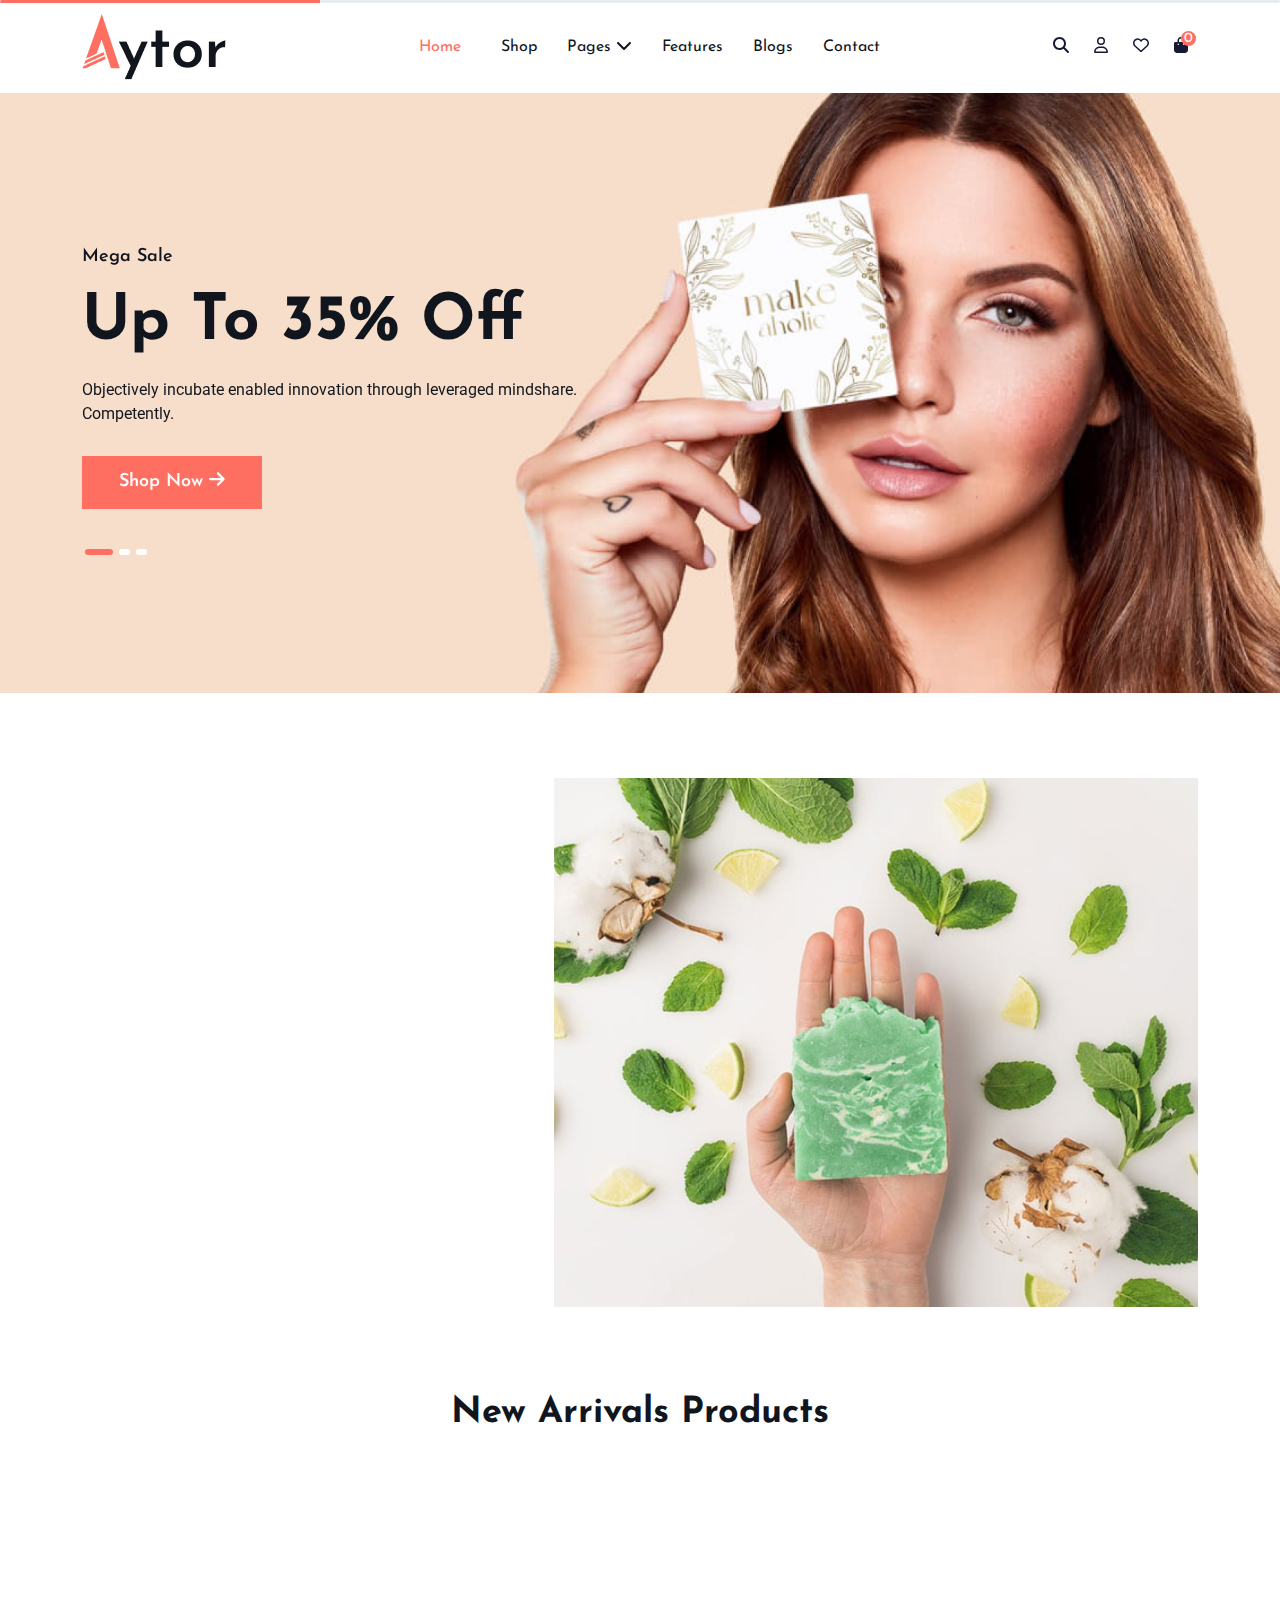
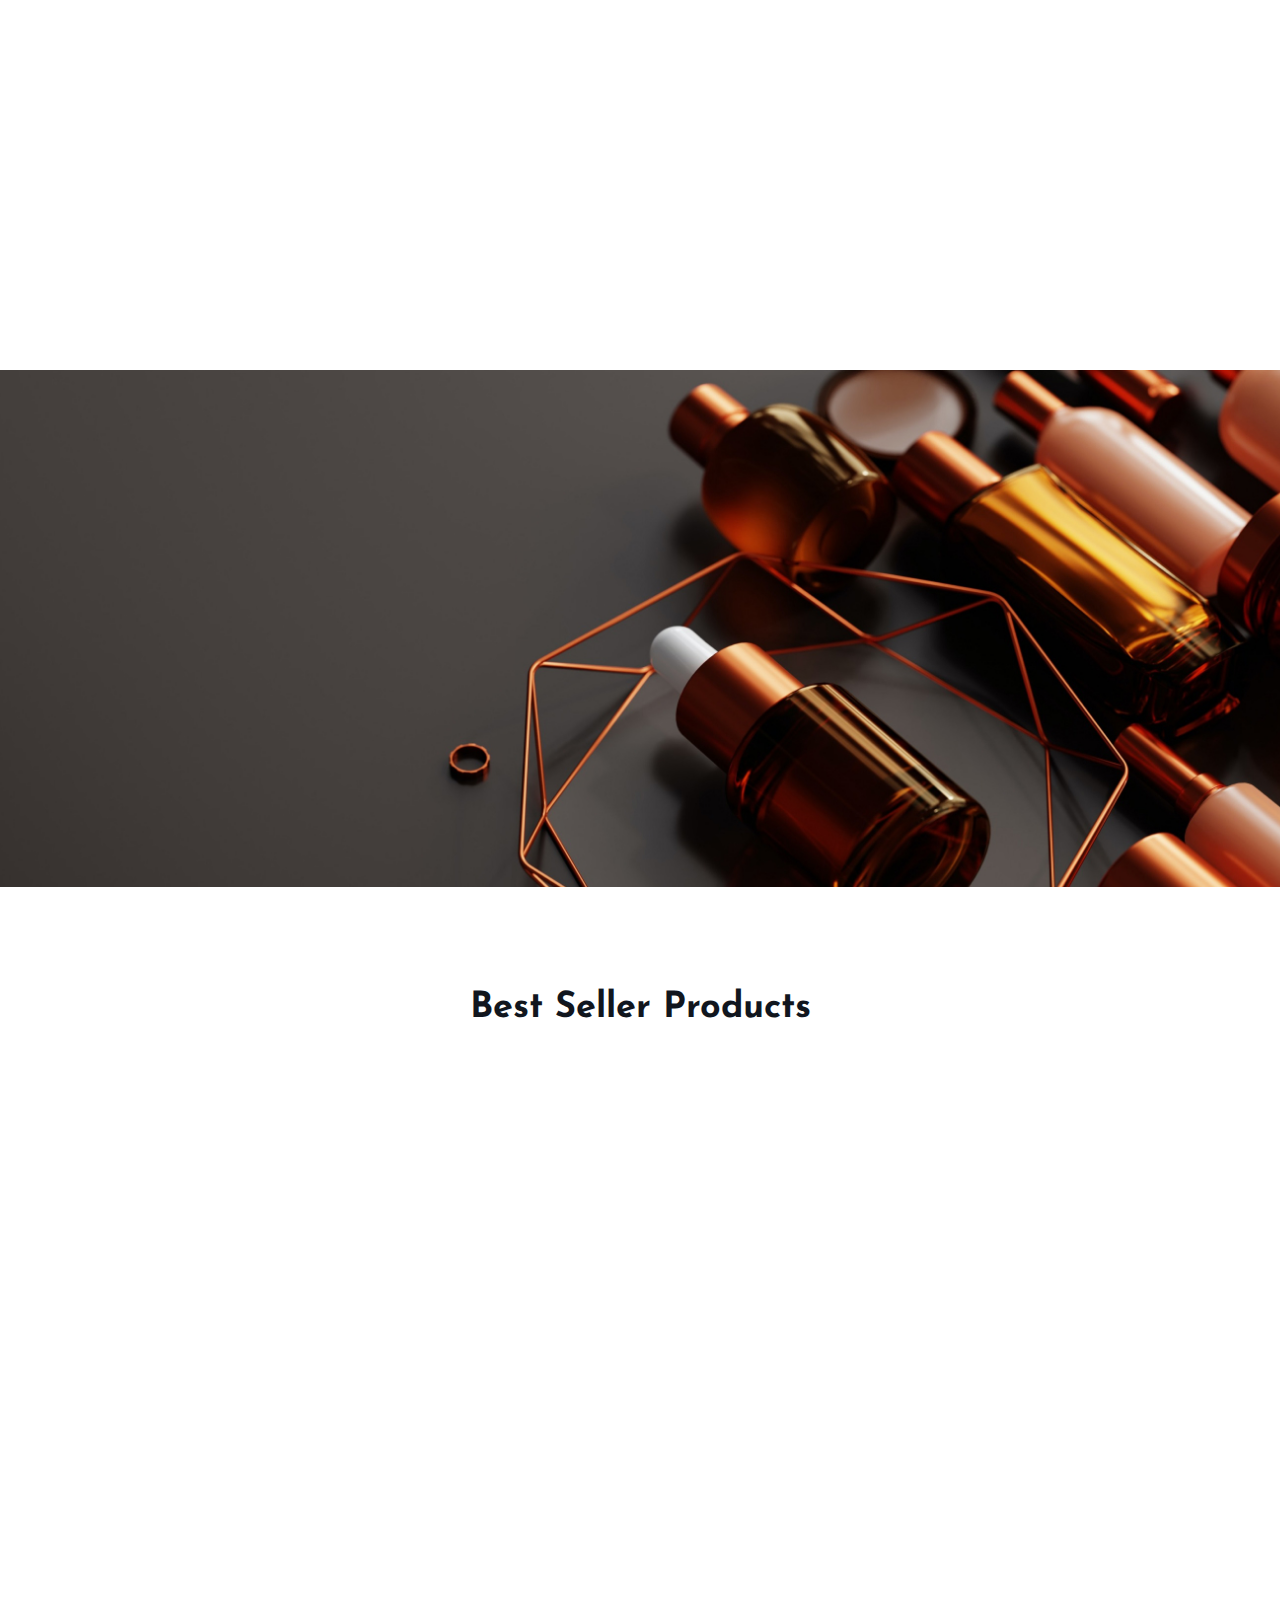
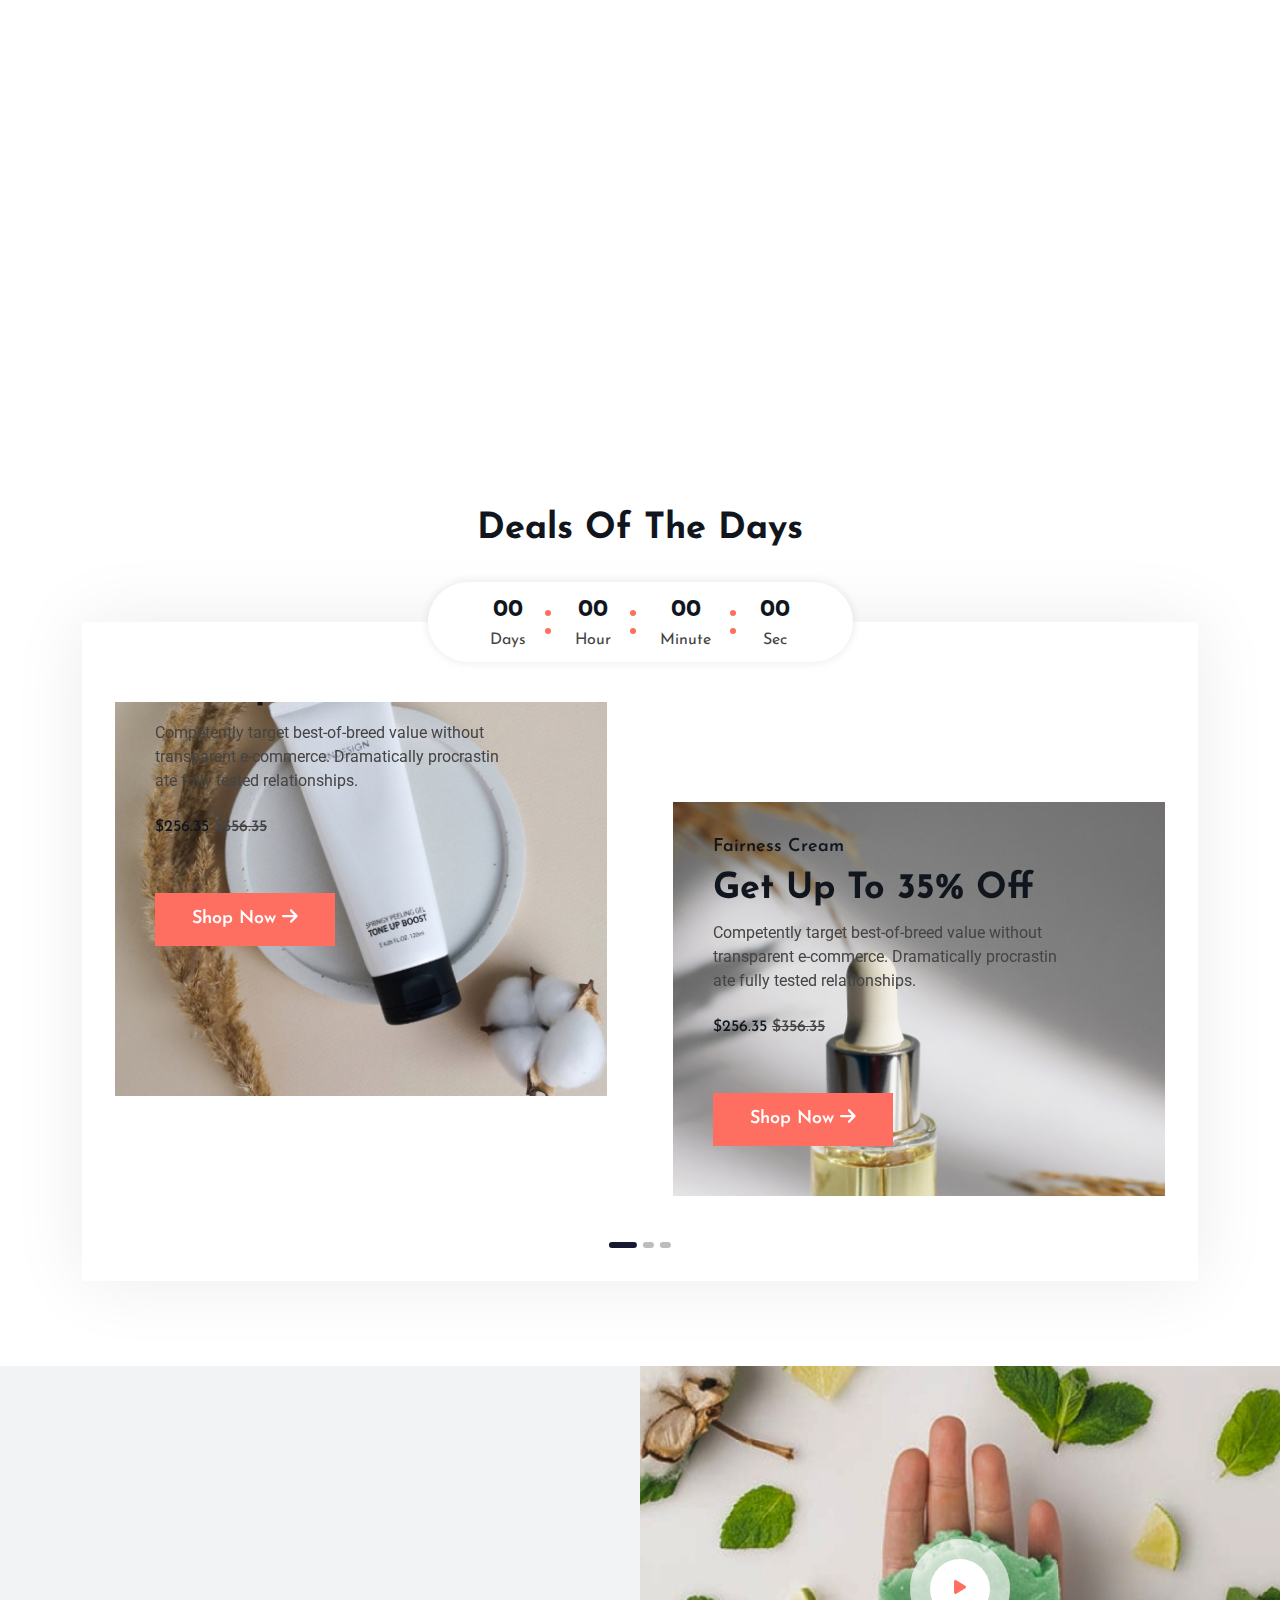
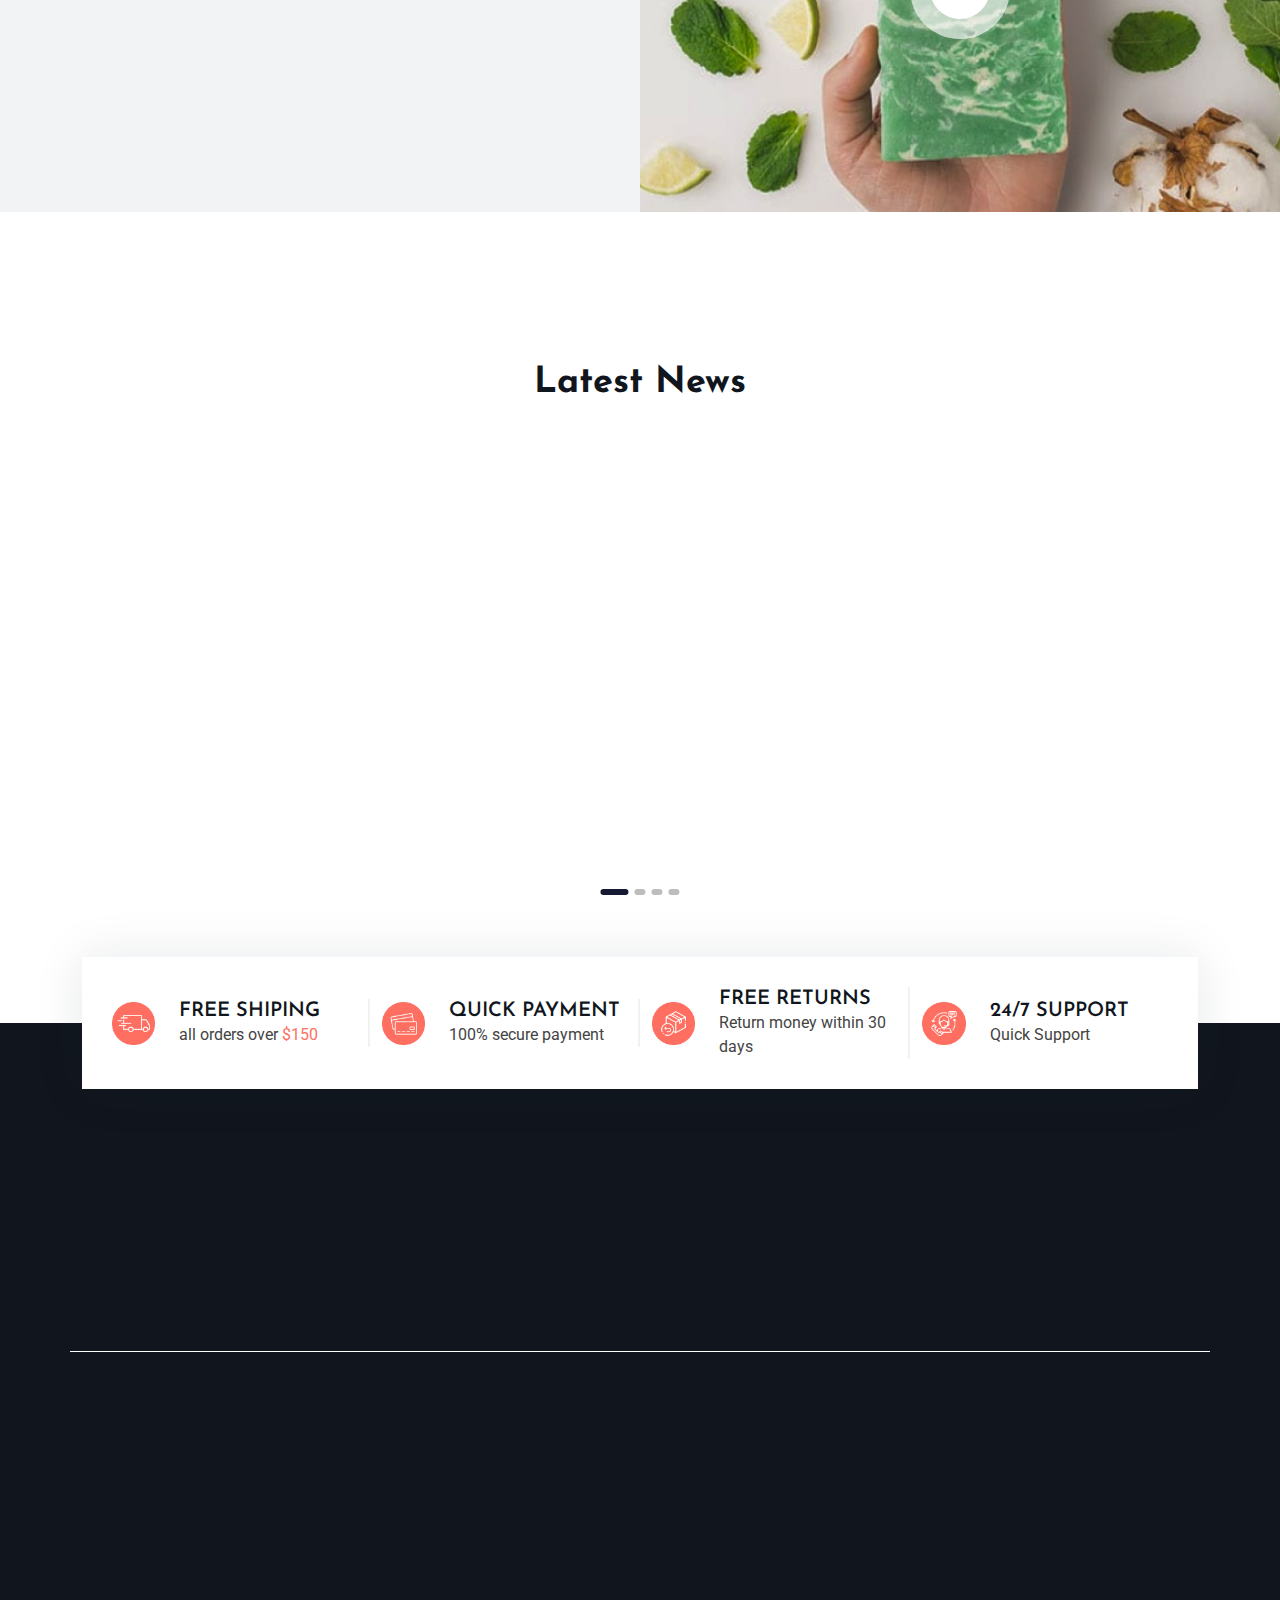
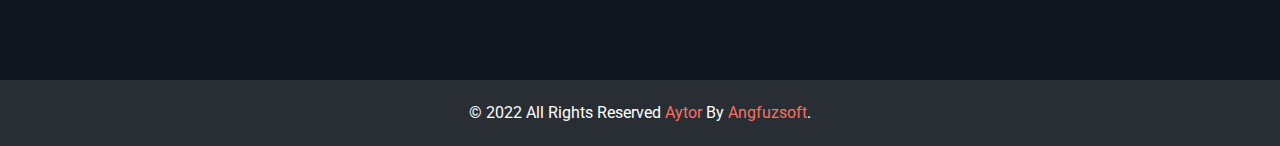
==== commit bb82260a: "product detals page 80% complite" ====
--- a/index.html
+++ b/index.html
@@ -24,7 +24,7 @@
     <!-- *bootstrap css -->
     <link rel="stylesheet" href="./asset/vendor/css/bootstrap.min.css">
 
-    <!-- bootstrap map -->
+    <!-- *bootstrap map -->
     <link rel="stylesheet" href="./asset/vendor/css/bootstrap.min.css.map">
 
     <!-- *my css -->
@@ -230,7 +230,7 @@
         <div class="row gy-5 gy-lg-3 gx-3">
           <div class="left col-lg-5 col-12">
             <div class="row gy-5 gy-lg-3">
-              <div class="img">
+              <div data-aos="fade-down" data-aos-duration="500" data-aos-offset="300" data-aos-once="true" class="img">
                 <a href="">
                   <div class="row">
                     <div class="image col-6 col-lg-12">
@@ -253,7 +253,7 @@
                   </div>
                 </a>
               </div>
-              <div class="img">
+              <div data-aos="fade-up" data-aos-duration="500" data-aos-offset="100" data-aos-once="true" class="img">
                 <a href="">
                   <div class="row">
                     <div class="image col-6 col-lg-12 order-2">
@@ -279,7 +279,7 @@
             </div>
           </div>
           <div class="right col-lg-7 col-12">
-            <div class="img">
+            <div data-aos="zoom-in" data-aos-duration="500" data-aos-offset="100" data-aos-once="true" class="img">
               <a href="">
                 <div class="row">
                   <div class="image col-6 col-lg-12">
@@ -318,7 +318,7 @@
       </div>
       <div class="container mySlide">
         <div class="newArrivalsSlider">
-            <div class="newArrivalsSlide col-lg-3 col-6">
+            <div data-aos="fade-up" data-aos-duration="1000" data-aos-once="true" data-aos-offset="200" data-aos-delay="0" class="newArrivalsSlide col-lg-3 col-6">
               <div class="image w-100">
                 <img class="w-100" src="./asset/images/new_arrivals_img1.jpg" alt="">
                 <p>-46%</p>
@@ -352,7 +352,7 @@
                 </div>
               </div>
             </div>
-            <div class="newArrivalsSlide col-lg-3 col-6">
+            <div data-aos="fade-up" data-aos-duration="500" data-aos-once="true" data-aos-offset="100" data-aos-delay="200" class="newArrivalsSlide col-lg-3 col-6">
               <div class="image w-100">
                 <img class="w-100" src="./asset/images/new_arrivals_img2.jpg" alt="">
                 <p>Sale</p>
@@ -385,7 +385,7 @@
                 </div>
               </div>
             </div>
-            <div class="newArrivalsSlide col-lg-3 col-6">
+            <div data-aos="fade-up" data-aos-duration="500" data-aos-once="true" data-aos-offset="100" data-aos-delay="400" class="newArrivalsSlide col-lg-3 col-6">
               <div class="image w-100">
                 <img class="w-100" src="./asset/images/new_arrivals_img3.jpg" alt="">
                 <div class="overly d-none d-lg-block">
@@ -417,7 +417,7 @@
                 </div>
               </div>
             </div>
-            <div class="newArrivalsSlide col-lg-3 col-6">
+            <div data-aos="fade-up" data-aos-duration="500" data-aos-once="true" data-aos-offset="100" data-aos-delay="600" class="newArrivalsSlide col-lg-3 col-6">
               <div class="image w-100">
                 <img class="w-100" src="./asset/images/new_arrivals_img4.jpg" alt="">
                 <p>Sale</p>
@@ -450,7 +450,7 @@
                 </div>
               </div>
             </div>
-            <div class="newArrivalsSlide col-lg-3 col-6">
+            <div data-aos="fade-up" data-aos-duration="500" data-aos-once="true" data-aos-offset="100" data-aos-delay="800" class="newArrivalsSlide col-lg-3 col-6">
               <div class="image w-100">
                 <img class="w-100" src="./asset/images/new_arrivals_img5.jpg" alt="">
                 <div class="overly d-none d-lg-block">
@@ -482,7 +482,7 @@
                 </div>
               </div>
             </div>
-            <div class="newArrivalsSlide col-lg-3 col-6">
+            <div data-aos="fade-up" data-aos-duration="500" data-aos-once="true" data-aos-offset="100" data-aos-delay="1000" class="newArrivalsSlide col-lg-3 col-6">
               <div class="image w-100">
                 <img class="w-100" src="./asset/images/new_arrivals_img6.jpg" alt="">
                 <p>27%</p>
@@ -515,7 +515,7 @@
                 </div>
               </div>
             </div>
-            <div class="newArrivalsSlide col-lg-3 col-6">
+            <div data-aos="fade-up" data-aos-duration="500" data-aos-once="true" data-aos-offset="100" data-aos-delay="1200" class="newArrivalsSlide col-lg-3 col-6">
               <div class="image w-100">
                 <img class="w-100" src="./asset/images/new_arrivals_img7.jpg" alt="">
                 <p>85%</p>
@@ -548,7 +548,7 @@
                 </div>
               </div>
             </div>
-            <div class="newArrivalsSlide col-lg-3 col-6">
+            <div data-aos="fade-up" data-aos-duration="500" data-aos-once="true" data-aos-offset="100" data-aos-delay="1400" class="newArrivalsSlide col-lg-3 col-6">
               <div class="image w-100">
                 <img class="w-100" src="./asset/images/new_arrivals_img8.jpg" alt="">
                 <div class="overly d-none d-lg-block">
@@ -594,9 +594,9 @@
       <div class="container">
         <div class="row">
           <div class="shopNowCtn col-12 col-lg-5">
-            <h2>Get Up To 35% Off all Best Spa Cosmetics Cream</h2>
-            <p>Holisticly maximize interoperable action items for effective e-business. Globally impact enterprise-wide niche markets through dynamic.</p>
-            <a href="#">Shop Now
+            <h2 data-aos="fade-left" data-aos-duration="500" data-aos-once="true" data-aos-offset="200">Get Up To 35% Off all Best Spa Cosmetics Cream</h2>
+            <p data-aos="fade-left" data-aos-duration="500" data-aos-once="true" data-aos-offset="100" data-aos-delay="100">Holisticly maximize interoperable action items for effective e-business. Globally impact enterprise-wide niche markets through dynamic.</p>
+            <a data-aos="fade-left" data-aos-duration="500" data-aos-once="true" data-aos-offset="100" data-aos-delay="200" href="#">Shop Now
               <span><i class="fa-solid fa-arrow-right"></i></span>
             </a>
           </div>
@@ -612,7 +612,7 @@
           <h1>Best Seller Products</h1>
         </div>
         <div class="row gy-3 gx-2">
-          <div class="bestSellerProduct col-lg-3 col-6 ">
+          <div data-aos="fade-up" data-aos-duration="400" data-aos-once="true" data-aos-offset="100" data-aos-delay="0" class="bestSellerProduct col-lg-3 col-6 ">
             <div class="image">
               <img class="w-100" src="./asset/images/best_seller_img1.jpg" alt="">
               <p>-45%</p>
@@ -646,7 +646,7 @@
               </div>
             </div>
           </div>
-          <div class="bestSellerProduct col-lg-3 col-6">
+          <div data-aos="fade-up" data-aos-duration="400" data-aos-once="true" data-aos-offset="100" data-aos-delay="200" class="bestSellerProduct col-lg-3 col-6">
             <div class="image">
               <img class="w-100" src="./asset/images/best_seller_img2.jpg" alt="">
               <p>Sale</p>
@@ -680,7 +680,7 @@
               </div>
             </div>
           </div>
-          <div class="bestSellerProduct col-lg-3 col-6">
+          <div data-aos="fade-up" data-aos-duration="400" data-aos-once="true" data-aos-offset="100" data-aos-delay="400" class="bestSellerProduct col-lg-3 col-6">
             <div class="image">
               <img class="w-100" src="./asset/images/best_seller_img3.jpg" alt="">
               <div class="overly d-none d-lg-block">
@@ -713,7 +713,7 @@
               </div>
             </div>
           </div>
-          <div class="bestSellerProduct col-lg-3 col-6">
+          <div data-aos="fade-up" data-aos-duration="400" data-aos-once="true" data-aos-offset="100" data-aos-delay="600" class="bestSellerProduct col-lg-3 col-6">
             <div class="image">
               <img class="w-100" src="./asset/images/best_seller_img4.jpg" alt="">
               <p>New</p>
@@ -747,7 +747,7 @@
               </div>
             </div>
           </div>
-          <div class="bestSellerProduct col-lg-3 col-6 d-none d-lg-block d-md-block">
+          <div data-aos="fade-up" data-aos-duration="400" data-aos-once="true" data-aos-offset="0" data-aos-delay="600" class="bestSellerProduct col-lg-3 col-6 d-none d-lg-block d-md-block">
             <div class="image">
               <img class="w-100" src="./asset/images/best_seller_img5.jpg" alt="">
               <p>Sale</p>
@@ -781,7 +781,7 @@
               </div>
             </div>
           </div>
-          <div class="bestSellerProduct col-lg-3 col-6 d-none d-lg-block d-md-block">
+          <div data-aos="fade-up" data-aos-duration="400" data-aos-once="true" data-aos-offset="0" data-aos-delay="800" class="bestSellerProduct col-lg-3 col-6 d-none d-lg-block d-md-block">
             <div class="image">
               <img class="w-100" src="./asset/images/best_seller_img6.jpg" alt="">
               <div class="overly d-none d-lg-block">
@@ -814,7 +814,7 @@
               </div>
             </div>
           </div>
-          <div class="bestSellerProduct col-lg-3 col-6 d-none d-lg-block">
+          <div data-aos="fade-up" data-aos-duration="400" data-aos-once="true" data-aos-offset="0" data-aos-delay="1000" class="bestSellerProduct col-lg-3 col-6 d-none d-lg-block">
             <div class="image">
               <img class="w-100" src="./asset/images/best_seller_img7.jpg" alt="">
               <p>New</p>
@@ -848,7 +848,7 @@
               </div>
             </div>
           </div>
-          <div class="bestSellerProduct col-lg-3 col-6 d-none d-lg-block">
+          <div data-aos="fade-up" data-aos-duration="400" data-aos-once="true" data-aos-offset="0" data-aos-delay="1400" class="bestSellerProduct col-lg-3 col-6 d-none d-lg-block">
             <div class="image">
               <img class="w-100" src="./asset/images/best_seller_img8.jpg" alt="">
               <p>New</p>
@@ -884,7 +884,7 @@
           </div>
         </div>
         <div class="bestSellerBtn">
-          <a href="#">See All Products
+          <a data-aos="zoom-in" data-aos-duration="500" data-aos-once="true" href="#">See All Products
             <span><i class="fa-solid fa-arrow-right"></i></span>
           </a>
         </div>
@@ -908,7 +908,7 @@
             </ul>
           </div>
           <div class="dealSlider">
-            <div style="background-image: url(./asset/images/deal_of_the_day_img1.jpg);" class="dealCtn">
+            <div data-aos="fade-down" data-aos-duration="500" data-aos-offset="200" data-aos-once="true" style="background-image: url(./asset/images/deal_of_the_day_img1.jpg);" class="dealCtn">
               <h4>Fairness Cream</h4>
               <h2>Get Up To 35% Off</h2>
               <p>Competently target best-of-breed value without transparent e-commerce. Dramatically procrastin ate fully tested relationships.</p>
@@ -917,7 +917,7 @@
                 <span><i class="fa-solid fa-arrow-right"></i></span>
               </a>
             </div>
-            <div style="background-image: url(./asset/images/deal_of_the_day_img2.jpg);" class="dealCtn">
+            <div data-aos="fade-up" data-aos-duration="500" data-aos-offset="200" data-aos-once="true" style="background-image: url(./asset/images/deal_of_the_day_img2.jpg);" class="dealCtn">
               <h4>Fairness Cream</h4>
               <h2>Get Up To 35% Off</h2>
               <p>Competently target best-of-breed value without transparent e-commerce. Dramatically procrastin ate fully tested relationships.</p>
@@ -980,10 +980,10 @@
         <div class="row">
           <div class="left col-lg-6 col-12 order-2">
             <div class="spOfferCtn col-lg-10 col-12">
-              <h4>SPECIAL OFFER</h4>
-              <h2>Beauty Inspired by Real Shine In Life</h2>
-              <p>Completely grow maintainable niches via tactical services. Progressively synthesize market positioning paradigms for functional architectures. Professionally aggregate.</p>
-              <a href="#">Explore More
+              <h4 data-aos="fade-right" data-aos-duration="500" data-aos-offset="100" data-aos-once="true" data-aos-delay="0">SPECIAL OFFER</h4>
+              <h2 data-aos="fade-right" data-aos-duration="500" data-aos-offset="100" data-aos-once="true" data-aos-delay="100">Beauty Inspired by Real Shine In Life</h2>
+              <p data-aos="fade-right" data-aos-duration="500" data-aos-offset="100" data-aos-once="true" data-aos-delay="200">Completely grow maintainable niches via tactical services. Progressively synthesize market positioning paradigms for functional architectures. Professionally aggregate.</p>
+              <a data-aos="fade-right" data-aos-duration="500" data-aos-offset="100" data-aos-once="true" data-aos-delay="300" href="#">Explore More
                 <span><i class="fa-solid fa-arrow-right"></i></span>
               </a>
             </div>
@@ -1006,7 +1006,7 @@
           <h1>Latest News</h1>
         </div>
         <div class="latestSlider">
-            <div class="latestSlide col-lg-3">
+            <div data-aos="fade-down" data-aos-delay="0" data-aos-duration="500" data-aos-once="true" data-aos-offset="100" class="latestSlide col-lg-3">
               <div class="image">
                 <img src="./asset/images/best_seller_img2.jpg" alt="">
               </div>
@@ -1023,7 +1023,7 @@
                 </div>
               </div>
             </div>
-            <div class="latestSlide col-lg-3">
+            <div data-aos="fade-down" data-aos-delay="200" data-aos-duration="500" data-aos-once="true" data-aos-offset="100" class="latestSlide col-lg-3">
               <div class="image">
                 <img src="./asset/images/new_arrivals_img1.jpg" alt="">
               </div>
@@ -1040,7 +1040,7 @@
                 </div>
               </div>
             </div>
-            <div class="latestSlide col-lg-3">
+            <div data-aos="fade-down" data-aos-delay="400" data-aos-duration="500" data-aos-once="true" data-aos-offset="100" class="latestSlide col-lg-3">
               <div class="image">
                 <img src="./asset/images/best_seller_img1.jpg" alt="">
               </div>
@@ -1057,7 +1057,7 @@
                 </div>
               </div>
             </div>
-            <div class="latestSlide col-lg-3">
+            <div data-aos="fade-down" data-aos-delay="600" data-aos-duration="500" data-aos-once="true" data-aos-offset="100" class="latestSlide col-lg-3">
               <div class="image">
                 <img src="./asset/images/new_arrivals_img6.jpg" alt="">
               </div>
@@ -1074,7 +1074,7 @@
                 </div>
               </div>
             </div>
-            <div class="latestSlide col-lg-3">
+            <div data-aos="fade-down" data-aos-delay="800" data-aos-duration="500" data-aos-once="true" data-aos-offset="100" class="latestSlide col-lg-3">
               <div class="image">
                 <img src="./asset/images/best_seller_img8.jpg" alt="">
               </div>
@@ -1091,7 +1091,7 @@
                 </div>
               </div>
             </div>
-            <div class="latestSlide col-lg-3">
+            <div data-aos="fade-down" data-aos-delay="1000" data-aos-duration="500" data-aos-once="true" data-aos-offset="100" class="latestSlide col-lg-3">
               <div class="image">
                 <img src="./asset/images/best_seller_img3.jpg" alt="">
               </div>
@@ -1108,7 +1108,7 @@
                 </div>
               </div>
             </div>
-            <div class="latestSlide col-lg-3">
+            <div data-aos="fade-down" data-aos-delay="1200" data-aos-duration="500" data-aos-once="true" data-aos-offset="100" class="latestSlide col-lg-3">
               <div class="image">
                 <img src="./asset/images/new_arrivals_img8.jpg" alt="">
               </div>
@@ -1125,7 +1125,7 @@
                 </div>
               </div>
             </div>
-            <div class="latestSlide col-lg-3">
+            <div data-aos="fade-down" data-aos-delay="1400" data-aos-duration="500" data-aos-once="true" data-aos-offset="100" class="latestSlide col-lg-3">
               <div class="image">
                 <img src="./asset/images/new_arrivals_img5.jpg" alt="">
               </div>
@@ -1199,23 +1199,23 @@
           </div>
         </div>
         <div class="row footerHeading gy-3 gy-lg-0">
-          <div class="col-lg-4 col-12 order-lg-1 order-2 socalIcons">
+          <div data-aos="fade-right" data-aos-duration="500" data-aos-once="true" data-aos-offset="100" class="col-lg-4 col-12 order-lg-1 order-2 socalIcons">
             <a href="#"><span><i class="fa-brands fa-facebook-f"></i></span></a>
             <a href="#"><span><i class="fa-brands fa-x-twitter"></i></span></a>
             <a href="#"><span><i class="fa-brands fa-instagram"></i></span></a>
             <a href="#"><span><i class="fa-brands fa-pinterest-p"></i></span></a>
           </div>
-          <div class="col-lg-4 col-12 order-lg-2 order-1 footerLogo ">
+          <div data-aos="zoom-in" data-aos-duration="500" data-aos-once="true" data-aos-offset="100" class="col-lg-4 col-12 order-lg-2 order-1 footerLogo ">
             <a href="#"><img src="./asset/images/aytor_logo_footer.png" alt=""></a>
           </div>
-          <div class="col-lg-4 col-12 d-lg-block order-3 d-none paymentCards">
+          <div data-aos="fade-left" data-aos-duration="500" data-aos-once="true" data-aos-offset="100" class="col-lg-4 col-12 d-lg-block order-3 d-none paymentCards">
             <a href="#">
               <img src="./asset/images/paymentCardIcons.png" alt="">
             </a>
           </div>
         </div>
         <div class="footerBody row gy-4 gy-sm-5 gy-lg-0">
-          <div class="col-lg-2 col-12 col-sm-4 myAccount">
+          <div data-aos="fade-up" data-aos-delay="0" data-aos-duration="500" data-aos-once="true" data-aos-offset="100" class="col-lg-2 col-12 col-sm-4 myAccount">
             <h4>My Account</h4>
             <ul>
               <li><a href="#"><span><i class="fa-solid fa-chevron-right"></i></span> My Account</a></li>
@@ -1225,7 +1225,7 @@
               <li><a href="#"><span><i class="fa-solid fa-chevron-right"></i></span> New Products</a></li>
             </ul>
           </div>
-          <div class="col-lg-2 col-12 col-sm-4 support">
+          <div data-aos="fade-up" data-aos-delay="200" data-aos-duration="500" data-aos-once="true" data-aos-offset="100" class="col-lg-2 col-12 col-sm-4 support">
             <h4>Support</h4>
             <ul>
               <li><a href="#"><span><i class="fa-solid fa-chevron-right"></i></span> Help</a></li>
@@ -1235,7 +1235,7 @@
               <li><a href="#"><span><i class="fa-solid fa-chevron-right"></i></span> Store Locations</a></li>
             </ul>
           </div>
-          <div class="col-lg-2 col-12 col-sm-4 openingTime p-lg-0 ">
+          <div data-aos="fade-up" data-aos-delay="400" data-aos-duration="500" data-aos-once="true" data-aos-offset="100" class="col-lg-2 col-12 col-sm-4 openingTime p-lg-0 ">
             <h4>Opening Time</h4>
             <ul>
               <li>
@@ -1270,14 +1270,14 @@
               </li>
             </ul>
           </div>
-          <div class="col-lg-3 col-12 col-sm-6 contactUs">
+          <div data-aos="fade-up" data-aos-delay="600" data-aos-duration="500" data-aos-once="true" data-aos-offset="100" class="col-lg-3 col-12 col-sm-6 contactUs">
             <h4>Contact Us</h4>
             <address><span><i class="fa-solid fa-location-dot"></i></span> 830 Broad way, New York, NY 10003, United States</address>
             <a href="tel:+18008660286"><span><i class="fa-solid fa-phone"></i></span> +18008660286</a>
             <a href="mailto:aetor.info@gmail.com"><span><i class="fa-solid fa-envelope"></i></span> aetor.info@gmail.com</a>
             <a href="mailto:info@aetor.com">info@aetor.com</a>
           </div>
-          <div class="col-lg-3 col-12 col-sm-6 newsLetter">
+          <div data-aos="fade-up" data-aos-delay="800" data-aos-duration="500" data-aos-once="true" data-aos-offset="100" class="col-lg-3 col-12 col-sm-6 newsLetter">
             <h4 >News Letter</h4>
             <p>Authoritatively morph 24/7 potentialities with error-free partnerships.</p>
             <form action="#" method="get">
@@ -1289,7 +1289,7 @@
           </div>
         </div>
       </div>
-      <div class="footerBottom">
+      <div  class="footerBottom">
         <p>© 2022 All Rights Reserved <span>Aytor</span> By <span>Angfuzsoft</span>.</p>
       </div>
     </footer>
--- a/asset/css/style.min.css
+++ b/asset/css/style.min.css
@@ -1 +1 @@
-*{margin:0;padding:0;box-sizing:border-box}h1,h2,h3,h4,h5,h6,p,span,ul,ol,li,a{margin:0;padding:0}body{font-family:"Josefin Sans",sans-serif}ul,ol{list-style:none}a{text-decoration:none}#instagram .slick-dots,#coustomer .slick-dots,#latestNews .slick-dots,#dealOfTheDay .slick-dots,#banner .slick-dots{position:absolute;bottom:0;left:50%;transform:translateX(-50%)}#instagram .slick-dots li,#coustomer .slick-dots li,#latestNews .slick-dots li,#dealOfTheDay .slick-dots li,#banner .slick-dots li{display:inline-block}#instagram .slick-dots li button,#coustomer .slick-dots li button,#latestNews .slick-dots li button,#dealOfTheDay .slick-dots li button,#banner .slick-dots li button{background-color:#fff;border:none;color:rgba(0,0,0,0);outline:none;width:10.909px;height:6px;margin:0 3px;border-radius:5px;transition:.35s}#instagram .slick-dots li.slick-active button,#coustomer .slick-dots li.slick-active button,#latestNews .slick-dots li.slick-active button,#dealOfTheDay .slick-dots li.slick-active button,#banner .slick-dots li.slick-active button{width:28.364px;background-color:#ff6f61}#LearnAetor .body .bottom a,#specialOffer .left a,#dealOfTheDay .dealBody .dealCtn a,#bestSeller .bestSellerBtn a,#shopNow .shopNowCtn a,#banner .bannerSlide .bannerBtn{display:inline-block;color:#fff;font-size:18px;font-weight:600;padding:13px 37px;background-color:#ff6f61;margin:30px 0;transition:.35s}@media(320px <= width <= 575px){#LearnAetor .body .bottom a,#specialOffer .left a,#dealOfTheDay .dealBody .dealCtn a,#bestSeller .bestSellerBtn a,#shopNow .shopNowCtn a,#banner .bannerSlide .bannerBtn{font-size:14px;padding:12px 18px}}@media(576px <= width <= 767px){#LearnAetor .body .bottom a,#specialOffer .left a,#dealOfTheDay .dealBody .dealCtn a,#bestSeller .bestSellerBtn a,#shopNow .shopNowCtn a,#banner .bannerSlide .bannerBtn{font-size:16px;padding:14px 20px}}.hedding h1{color:#11161e;text-align:center;font-size:36px;font-weight:700;margin-bottom:25px}@media(320px <= width <= 575px){.hedding h1{font-size:24px}}@media(576px <= width <= 767px){.hedding h1{font-size:28px}}footer .footerBody .newsLetter h4,footer .footerBody .contactUs h4,footer .footerBody .openingTime h4,footer .footerBody .myAccount h4,footer .footerBody .support h4{font-size:22px;color:#fff;font-weight:700;margin-bottom:22px}@media(320px <= width <= 575px){footer .footerBody .newsLetter h4,footer .footerBody .contactUs h4,footer .footerBody .openingTime h4,footer .footerBody .myAccount h4,footer .footerBody .support h4{margin-bottom:15px}}#tital{height:300px;background-color:rgba(17,22,30,.7);color:#fff;text-align:center}#tital h1{font-size:48px;font-weight:700;margin-bottom:16px}#tital p{font-family:"Roboto",sans-serif}@media(320px <= width <= 575px){#tital{height:200px}#tital h1{font-size:32px;margin-bottom:5px}#tital p{font-size:14px}}@media(576px <= width <= 767px){#tital{height:250px}#tital h1{font-size:40px;margin-bottom:5px}}nav{background-color:#fff;width:100%}nav .progress{position:fixed;top:0;z-index:999;width:100%;height:3px}nav .progress .progress-bar{background-color:#ff6f61}nav.stiky{top:0;position:fixed !important;z-index:100;animation:slideDown .55s ease alternate;box-shadow:rgba(0,0,0,.35) 0px 5px 15px}nav.stiky img{width:100px}nav.stiky span{font-size:14px}@keyframes slideDown{0%{transform:translateY(-100%)}100%{transform:translateY(0)}}nav .navbar-nav li{padding:0 15px}nav .navbar-nav li a{padding:0 !important;color:#11161e !important;transition:.35s}nav .navbar-nav li:hover a{color:#ff6f61 !important}nav .navbar-nav li:hover a span svg{transform:rotateZ(180deg);transition:.35s}nav .navbar-nav li.active a span svg{transform:rotateZ(180deg);transition:.35s}nav .navbar-nav li.currentPage a{color:#ff6f61 !important}nav .navbar-nav li:first-child{padding-right:25px;padding-left:0}nav .navbar-nav li:last-child{padding-right:0}nav .navbar-nav .dropDown{position:relative}nav .navbar-nav .dropDown ul li{padding:0;margin-bottom:10px}nav .navbar-nav .dropDown ul li:last-child{margin-bottom:0}nav .navbar-nav .dropDown:hover ul li a{color:#11161e !important;transition:.35s}nav .navbar-nav .dropDown:hover ul li:hover a{color:#ff6f61 !important}nav .navbar-nav .dropDown:hover .dropDownCtn{transform:translateY(0);opacity:1;visibility:visible}nav .navbar-nav .dropDownCtn{background-color:#fff;position:absolute;left:-10px;top:25px;z-index:999;width:150px;padding:50px 20px 20px 20px;border-radius:0px 0px 10px 10px;transform:translateY(-100%);opacity:0;visibility:hidden;transition:.55s}nav .navbar-nav .dropDownCtn.active{transform:translateY(0);opacity:1;visibility:visible}nav .left-icons li{display:inline-block;padding:0 10px}nav .left-icons li a{color:#151a32;transition:.35s;position:relative}nav .left-icons li a span{position:absolute;top:-50%;right:-60%;z-index:99;width:15px;height:15px;border-radius:50%;background-color:#ff6f61;text-align:center;line-height:15px;font-size:14px;color:#fff}nav .left-icons li:hover a{color:#ff6f61}nav .navbar-toggler{margin:0 10px;border:none;outline:none}nav .navbar-toggler:focus{box-shadow:none}aside .offcanvas-header img{width:120px}aside .offcanvas-body{margin-top:50px}aside .offcanvas-body ul li{border-bottom:1px solid #000;padding:10px 0}aside .offcanvas-body ul li.active a{color:#ff6f61 !important}aside .offcanvas-body ul li.active a span svg{transform:rotateZ(180deg);transition:.35s}aside .offcanvas-body ul .dropDown ul li{margin-bottom:10px}aside .offcanvas-body ul .dropDown ul li:last-child{margin-bottom:0}aside .offcanvas-body ul .dropDownCtn{padding-left:20px;height:0px;transform:scaleY(0);transform-origin:top;transition:.55s}aside .offcanvas-body ul .dropDownCtn ul li a{color:#11161e !important}aside .offcanvas-body ul .dropDownCtn ul li:last-child{border-bottom:none}aside .offcanvas-body ul .dropDownCtn.active{height:150px;transform:scaleY(1)}#banner .bannerSlide{height:600px;background-position:center;background-size:cover;position:relative}#banner .bannerSlide h4{color:#11161e;font-size:18px;font-weight:600}@media(320px <= width <= 575px){#banner .bannerSlide h4{font-size:14px}}@media(576px <= width <= 767px){#banner .bannerSlide h4{font-size:16px}}#banner .bannerSlide h2{color:#11161e;font-size:64px;font-weight:700;margin:16px 0}@media(320px <= width <= 575px){#banner .bannerSlide h2{font-size:36px}}@media(576px <= width <= 767px){#banner .bannerSlide h2{font-size:42px}}#banner .bannerSlide p{color:#11161e;font-family:"Roboto",sans-serif}@media(320px <= width <= 575px){#banner .bannerSlide p{font-size:14px}}@media(576px <= width <= 767px){#banner .bannerSlide p{font-size:16px}}#banner .bannerSlide .bannerBtn:hover{background-color:rgba(0,0,0,0);outline:1px solid #ff6f61;color:#ff6f61}#banner .bannerSlide .bannerCtn{opacity:0;transform:translateX(100%)}#banner .bannerSlide.slick-active .bannerCtn{opacity:1;transform:translateX(0);transition:1s ease}@media(320px <= width <= 575px){#banner .bannerSlide.slide1{background-image:url(../images/banner1_mobile.jpg) !important;background-position:center}}@media(320px <= width <= 575px){#banner .bannerSlide{background-position:80%;background-repeat:no-repeat;height:400px}}@media(576px <= width <= 767px){#banner .bannerSlide{background-position:85%;height:450px}}#banner .slick-dots{bottom:120px}#products{padding:85px 0}@media(320px <= width <= 575px){#products{padding:50px 0}}#products .img{position:relative}#products .img img{width:100%;display:inline-block}#products .img .imgCtn{color:#11161e;text-align:right}#products .img .imgCtn.order-1{text-align:left}@media(320px <= width <= 575px){#products .img .imgCtn h3{font-size:18px}#products .img .imgCtn p{font-size:14px}}@media(576px <= width <= 767px){#products .img .imgCtn h3{font-size:20px}#products .img .imgCtn p{font-size:16px}}#products .img .imgCtn:hover p{text-decoration:underline}#products .img .overly,#products .img #aboutOerly .overlyCtn,#aboutOerly #products .img .overlyCtn{position:absolute;inset:20px 32px;text-align:center;background:rgba(17,22,30,.4);color:#fff;transform:translateY(-100%);opacity:0;visibility:hidden;transition:.5s;pointer-events:none}#products .img .overly h3,#products .img #aboutOerly .overlyCtn h3,#aboutOerly #products .img .overlyCtn h3{font-size:30px;font-weight:700}#products .img .overly p,#products .img #aboutOerly .overlyCtn p,#aboutOerly #products .img .overlyCtn p{font-weight:600}#products .img:hover .overly,#products .img:hover #aboutOerly .overlyCtn,#aboutOerly #products .img:hover .overlyCtn{transform:translateX(0);opacity:1;visibility:visible}#products .right .overly,#products .right #aboutOerly .overlyCtn,#aboutOerly #products .right .overlyCtn{inset:20px}#newArrivals{padding-bottom:100px}@media(320px <= width <= 575px){#newArrivals{padding-bottom:50px}}@media(576px <= width <= 767px){#newArrivals{padding-bottom:80px}}#newArrivals .newArrivalsSlide{padding:0px 12px}@media(320px <= width <= 575px){#newArrivals .newArrivalsSlide{padding:0px 7px}}@media(320px <= width <= 350px){#newArrivals .newArrivalsSlide{padding:0px 5px}}#newArrivals .newArrivalsSlide .productInfo{border:1px solid #f1f3f4;text-align:center;color:#11161e;padding:25px 0;overflow:hidden}@media(320px <= width <= 575px){#newArrivals .newArrivalsSlide .productInfo{padding:15px 0}}#newArrivals .newArrivalsSlide .productInfo p{color:#444}@media(320px <= width <= 575px){#newArrivals .newArrivalsSlide .productInfo p{font-size:12px}}#newArrivals .newArrivalsSlide .productInfo h4{font-size:18px;font-weight:600;margin:5px 0px 10px 0;text-transform:capitalize;height:40px}@media(320px <= width <= 575px){#newArrivals .newArrivalsSlide .productInfo h4{font-size:14px;margin-bottom:5px;height:30px}}#newArrivals .newArrivalsSlide .productInfo span{font-size:14px;color:#ff6f61}@media(320px <= width <= 575px){#newArrivals .newArrivalsSlide .productInfo span{font-size:12px}}#newArrivals .newArrivalsSlide .image{position:relative}#newArrivals .newArrivalsSlide .image p{display:inline-block;position:absolute;top:0px;left:10px;color:#fff;background-color:#ff6f61;padding:0px 9px;transform:rotate(-90deg) translateX(-25%);z-index:999;border-radius:13px 0 0 13px;font-size:16px}@media(320px <= width <= 575px){#newArrivals .newArrivalsSlide .image p{font-size:12px}}#newArrivals .newArrivalsSlide .image .overly,#newArrivals .newArrivalsSlide .image #aboutOerly .overlyCtn,#aboutOerly #newArrivals .newArrivalsSlide .image .overlyCtn{position:absolute;top:50%;right:20px;transform:translateY(-50%)}#newArrivals .newArrivalsSlide .image .overly span,#newArrivals .newArrivalsSlide .image #aboutOerly .overlyCtn span,#aboutOerly #newArrivals .newArrivalsSlide .image .overlyCtn span{width:36px;height:36px;display:block;background-color:#fff;color:#151a32;margin-bottom:10px;border-radius:50%;text-align:center;line-height:36px;transform:translateX(-150%);opacity:0}#newArrivals .newArrivalsSlide .image .overly span:hover,#newArrivals .newArrivalsSlide .image #aboutOerly .overlyCtn span:hover,#aboutOerly #newArrivals .newArrivalsSlide .image .overlyCtn span:hover{background-color:#ff6f61;color:#fff}#newArrivals .newArrivalsSlide .image:hover .overly span,#newArrivals .newArrivalsSlide .image:hover #aboutOerly .overlyCtn span,#aboutOerly #newArrivals .newArrivalsSlide .image:hover .overlyCtn span{opacity:1;transform:translateX(0)}#newArrivals .newArrivalsSlide .cardBtn .row{margin:0 !important}#newArrivals .newArrivalsSlide .cardBtn a{display:inline-block;padding:0;text-align:center}#newArrivals .newArrivalsSlide .cardBtn a span{font-size:14px;background-color:#ff6f61;color:#fff;display:block;padding:3px 0;border:1px solid #ff6f61}@media(576px <= width <= 767px){#newArrivals .newArrivalsSlide .cardBtn a span{padding:5px 0;font-size:16px}}@media(768px <= width <= 991px){#newArrivals .newArrivalsSlide .cardBtn a span{padding:5px 0;font-size:16px}}#newArrivals .newArrivalsSlide .cardBtn a:last-child span{background-color:rgba(0,0,0,0);color:#ff6f61}#newArrivals .mySlide{position:relative}#newArrivals .mySlide:hover .arrow{opacity:1;visibility:visible}#newArrivals .arrow{display:block;position:absolute;top:40%;color:#fff;padding:18px 10px;background-color:rgba(0,0,0,.5);opacity:0;visibility:hidden;transition:.35s}@media(320px <= width <= 575px){#newArrivals .arrow{padding:12px 10px;font-size:14px}}@media(320px <= width <= 991px){#newArrivals .arrow{opacity:1;visibility:visible}}#newArrivals .arrow.leftArrow{left:0%;transform:translate(80%, -50%)}@media(320px <= width <= 575px){#newArrivals .arrow.leftArrow{transform:translate(65%, -50%)}}@media(320px <= width <= 350px){#newArrivals .arrow.leftArrow{transform:translate(60%, -50%)}}#newArrivals .arrow.rightArrow{right:0%;transform:translate(-80%, -50%)}@media(320px <= width <= 575px){#newArrivals .arrow.rightArrow{transform:translate(-65%, -50%)}}@media(320px <= width <= 350px){#newArrivals .arrow.rightArrow{transform:translate(-60%, -50%)}}#shopNow{background-image:url(../images/shop_now.jpg);background-size:cover;background-position:center;padding:100px 0}@media(320px <= width <= 575px){#shopNow{padding:50px 0}}@media(576px <= width <= 767px){#shopNow{padding:80px 0}}#shopNow .shopNowCtn{color:#fff}#shopNow .shopNowCtn h2{font-size:36px;font-weight:700;line-height:46px}@media(320px <= width <= 575px)and (320px <= width <= 575px){#shopNow .shopNowCtn h2{font-size:24px;line-height:36px}}@media(320px <= width <= 575px)and (576px <= width <= 767px){#shopNow .shopNowCtn h2{font-size:28px}}#shopNow .shopNowCtn p{font-family:Roboto;line-height:28px;margin:10px 0px 30px 0}@media(320px <= width <= 575px){#shopNow .shopNowCtn p{font-size:14px;line-height:22px}}#shopNow .shopNowCtn a{margin:0;background-color:rgba(0,0,0,0);border:1px solid #fff}#shopNow .shopNowCtn a:hover{background-color:#fff;color:#11161e}#bestSeller{padding:100px 0}@media(320px <= width <= 575px){#bestSeller{padding:50px 0}}@media(576px <= width <= 767px){#bestSeller{padding:80px 0}}#bestSeller .bestSellerProduct{padding:0px 12px;overflow:hidden;align-self:normal}@media(320px <= width <= 575px){#bestSeller .bestSellerProduct{padding:0px 7px}}@media(320px <= width <= 350px){#bestSeller .bestSellerProduct{padding:0px 5px}}#bestSeller .bestSellerProduct .bestSellerCtn{border:1px solid #f1f3f4;text-align:center;color:#11161e;padding:25px 0;overflow:hidden}@media(320px <= width <= 575px){#bestSeller .bestSellerProduct .bestSellerCtn{padding:15px 0}}#bestSeller .bestSellerProduct .bestSellerCtn p{color:#444}@media(320px <= width <= 575px){#bestSeller .bestSellerProduct .bestSellerCtn p{font-size:12px}}#bestSeller .bestSellerProduct .bestSellerCtn h4{font-size:18px;font-weight:600;margin:5px 0px 10px 0;text-transform:capitalize;height:40px}@media(320px <= width <= 575px){#bestSeller .bestSellerProduct .bestSellerCtn h4{font-size:14px;margin-bottom:5px;height:30px}}#bestSeller .bestSellerProduct .bestSellerCtn span{font-size:14px;color:#ff6f61}@media(320px <= width <= 575px){#bestSeller .bestSellerProduct .bestSellerCtn span{font-size:12px}}#bestSeller .bestSellerProduct .image{position:relative}#bestSeller .bestSellerProduct .image p{display:inline-block;position:absolute;top:0px;left:10px;color:#fff;background-color:#ff6f61;padding:0px 9px;transform:rotate(-90deg) translateX(-25%);z-index:9;border-radius:13px 0 0 13px;font-size:16px}@media(320px <= width <= 575px){#bestSeller .bestSellerProduct .image p{font-size:12px}}#bestSeller .bestSellerProduct .image .overly,#bestSeller .bestSellerProduct .image #aboutOerly .overlyCtn,#aboutOerly #bestSeller .bestSellerProduct .image .overlyCtn{position:absolute;top:50%;right:20px;transform:translateY(-50%)}#bestSeller .bestSellerProduct .image .overly span,#bestSeller .bestSellerProduct .image #aboutOerly .overlyCtn span,#aboutOerly #bestSeller .bestSellerProduct .image .overlyCtn span{width:36px;height:36px;display:block;background-color:#fff;color:#151a32;margin-bottom:10px;border-radius:50%;text-align:center;line-height:36px;transform:translateX(-150%);opacity:0}#bestSeller .bestSellerProduct .image .overly span:hover,#bestSeller .bestSellerProduct .image #aboutOerly .overlyCtn span:hover,#aboutOerly #bestSeller .bestSellerProduct .image .overlyCtn span:hover{background-color:#ff6f61;color:#fff}#bestSeller .bestSellerProduct .image:hover .overly span,#bestSeller .bestSellerProduct .image:hover #aboutOerly .overlyCtn span,#aboutOerly #bestSeller .bestSellerProduct .image:hover .overlyCtn span{opacity:1;transform:translateX(0)}#bestSeller .bestSellerProduct .cardBtn .row{margin:0 !important}#bestSeller .bestSellerProduct .cardBtn a{display:inline-block;padding:0;text-align:center}#bestSeller .bestSellerProduct .cardBtn a span{font-size:14px;background-color:#ff6f61;color:#fff;display:block;padding:3px 0;border:1px solid #ff6f61}@media(576px <= width <= 767px){#bestSeller .bestSellerProduct .cardBtn a span{padding:5px 0;font-size:16px}}@media(768px <= width <= 991px){#bestSeller .bestSellerProduct .cardBtn a span{padding:5px 0;font-size:16px}}#bestSeller .bestSellerProduct .cardBtn a:last-child span{background-color:rgba(0,0,0,0);color:#ff6f61}#bestSeller .bestSellerBtn{text-align:center}#bestSeller .bestSellerBtn a{padding:13px 27px}@media(320px <= width <= 575px){#bestSeller .bestSellerBtn a{padding:12px 18px}}@media(576px <= width <= 767px){#bestSeller .bestSellerBtn a{padding:12px 22px}}#bestSeller .bestSellerBtn a:hover{background-color:rgba(0,0,0,0);outline:1px solid #ff6f61;color:#ff6f61}#dealOfTheDay{padding-bottom:85px}#dealOfTheDay .slick-dots{bottom:-70px}@media(320px <= width <= 575px){#dealOfTheDay .slick-dots{bottom:-50px}}@media(576px <= width <= 767px){#dealOfTheDay .slick-dots{bottom:-60px}}#dealOfTheDay .slick-dots li button{background-color:#bdbdbd}#dealOfTheDay .slick-dots li.slick-active button{background-color:#151a32}@media(320px <= width <= 575px){#dealOfTheDay{padding-bottom:50px}}#dealOfTheDay .dealBody{box-shadow:0px 0px 70px 0px rgba(21,26,50,.08);padding:0px 0px 85px 0;margin-top:70px}@media(320px <= width <= 575px){#dealOfTheDay .dealBody{padding:0px 0px 60px 0}}@media(576px <= width <= 767px){#dealOfTheDay .dealBody{padding:0px 0px 70px 0}}#dealOfTheDay .dealBody .timer{margin:auto;width:425px;max-width:90%;border-radius:40px;box-shadow:0px 0px 10px 0px rgba(21,26,50,.1);background-color:#fff;transform:translateY(-50%);padding:10px 0}#dealOfTheDay .dealBody .timer ul{text-align:center}#dealOfTheDay .dealBody .timer ul li{display:inline-block;padding:0 22px;position:relative;color:#444}@media(320px <= width <= 575px){#dealOfTheDay .dealBody .timer ul li{font-size:14px;padding:0px 12px}}#dealOfTheDay .dealBody .timer ul li span{display:block;color:var(--Text-Color, #11161E);font-size:24px;font-weight:700}@media(320px <= width <= 575px){#dealOfTheDay .dealBody .timer ul li span{font-size:18px}}@media(576px <= width <= 767px){#dealOfTheDay .dealBody .timer ul li span{font-size:20px}}#dealOfTheDay .dealBody .timer ul li::before,#dealOfTheDay .dealBody .timer ul li::after{content:"";position:absolute;top:30%;right:0;transform:translateX(50%);width:6px;height:6px;border-radius:50%;background-color:#ff6f61}@media(320px <= width <= 575px){#dealOfTheDay .dealBody .timer ul li::before,#dealOfTheDay .dealBody .timer ul li::after{top:25%;width:4px;height:4px}}#dealOfTheDay .dealBody .timer ul li::after{top:unset;bottom:30%}@media(320px <= width <= 575px){#dealOfTheDay .dealBody .timer ul li::after{bottom:25%}}#dealOfTheDay .dealBody .timer ul li:last-child::before,#dealOfTheDay .dealBody .timer ul li:last-child::after{display:none}#dealOfTheDay .dealBody .dealCtn{background-position:center;background-size:cover;padding:35px 100px 120px 40px;color:#11161e;margin:0 33px}@media(320px <= width <= 575px){#dealOfTheDay .dealBody .dealCtn{margin:0px 15px;padding:15px 20px}}@media(576px <= width <= 767px){#dealOfTheDay .dealBody .dealCtn{margin:0 25px;padding:25px 30px}}@media(992px <= width <= 1199px){#dealOfTheDay .dealBody .dealCtn{margin:0px 25px;padding:35px 60px 80px 40px}}#dealOfTheDay .dealBody .dealCtn h4{font-size:18px;font-weight:600}@media(320px <= width <= 575px){#dealOfTheDay .dealBody .dealCtn h4{font-size:16px}}#dealOfTheDay .dealBody .dealCtn h2{font-size:36px;font-weight:700;margin:10px 0}@media(320px <= width <= 575px){#dealOfTheDay .dealBody .dealCtn h2{font-size:26px}}@media(992px <= width <= 1199px){#dealOfTheDay .dealBody .dealCtn h2{font-size:32px}}#dealOfTheDay .dealBody .dealCtn p{font-family:"Roboto",sans-serif;color:#444}@media(320px <= width <= 575px){#dealOfTheDay .dealBody .dealCtn p{font-size:14px}}#dealOfTheDay .dealBody .dealCtn h6{margin:25px 0}#dealOfTheDay .dealBody .dealCtn h6 span{color:#444;text-decoration:line-through}@media(320px <= width <= 575px){#dealOfTheDay .dealBody .dealCtn h6{font-size:14px;margin:10px 0}}@media(576px <= width <= 767px){#dealOfTheDay .dealBody .dealCtn h6{margin:15px 0}}#dealOfTheDay .dealBody .dealCtn a:hover{background-color:rgba(0,0,0,0);outline:1px solid #ff6f61;color:#ff6f61}@media(320px <= width <= 575px){#dealOfTheDay .dealBody .dealCtn a{margin:15px 0}}#specialOffer{background-color:#f1f3f4;position:relative}#specialOffer .left .spOfferCtn{color:#11161e;margin:80px 0}@media(320px <= width <= 575px){#specialOffer .left .spOfferCtn{margin:40px 0}}@media(576px <= width <= 767px){#specialOffer .left .spOfferCtn{margin:60px 0}}#specialOffer .left h4{color:#444;font-size:16px;font-weight:400}@media(320px <= width <= 575px){#specialOffer .left h4{font-size:14px}}#specialOffer .left h2{font-size:36px;font-weight:700;margin:10px 0px 16px 0}@media(320px <= width <= 575px){#specialOffer .left h2{font-size:22px;margin:10px 0}}@media(576px <= width <= 767px){#specialOffer .left h2{font-size:30px;margin:10px 0}}#specialOffer .left p{color:#444;font-family:"Roboto",sans-serif;margin-bottom:30px}@media(320px <= width <= 575px){#specialOffer .left p{font-size:14px;margin-bottom:20px}}#specialOffer .left a{margin:0}#specialOffer .left a:hover{background-color:rgba(0,0,0,0);outline:1px solid #ff6f61;color:#ff6f61}#specialOffer .right{margin-left:auto;position:absolute;padding:0;top:0;right:0;height:100%}@media(320px <= width <= 991px){#specialOffer .right{position:static}}#specialOffer .right img{width:100%;height:100%}#specialOffer .right a{position:relative}#specialOffer .right span{display:block;width:60px;height:60px;border-radius:50%;line-height:60px;text-align:center;position:absolute;background-color:#fff;color:#ff6f61;top:50%;transform:translateY(-50%) translateX(50%);right:50%}#specialOffer .right span::before,#specialOffer .right span::after{content:"";width:100px;height:100px;background-color:#fff;opacity:.4;position:absolute;border-radius:50%;z-index:-1;top:-20px;left:-20px;animation:playBtn 2s linear;animation-iteration-count:infinite}#specialOffer .right span::after{animation-delay:.5s}#specialOffer .right span:hover::before,#specialOffer .right span:hover::after{animation:none}@keyframes playBtn{0%{transform:scale(0);opacity:2}100%{transform:scale(1);opacity:0}}#latestNews{padding:150px 0}@media(320px <= width <= 575px){#latestNews{padding:50px 0}}@media(576px <= width <= 767px){#latestNews{padding:80px 0}}@media(768px <= width <= 991px){#latestNews{padding:100px 0}}#latestNews .latestSlide{margin:20px 12px;padding:20px;box-shadow:0px 5px 10px 0px rgba(17,22,30,.08)}#latestNews .latestSlide .image img{width:100%;margin-bottom:9px}#latestNews .latestSlide h4{color:#11161e;font-size:20px;font-weight:600;transition:.35s;height:50px}#latestNews .latestSlide h4:hover{color:#ff6f61}@media(320px <= width <= 575px){#latestNews .latestSlide h4{font-size:18px;height:40px}}#latestNews .latestSlide p{color:#444;font-family:"Roboto",sans-serif;margin:5px 0px 10px 0}@media(320px <= width <= 575px){#latestNews .latestSlide p{font-size:14px}}#latestNews .latestSlide .btn{position:relative;width:100%;text-align:left;padding:0}@media(320px <= width <= 575px){#latestNews .latestSlide .btn{font-size:14px}}#latestNews .latestSlide a{color:#444;transition:.35s}#latestNews .latestSlide a:hover{color:#ff6f61}#latestNews .latestSlide span{position:absolute;right:0}#latestNews .slick-dots{bottom:-40px}#latestNews .slick-dots li button{background-color:#bdbdbd}#latestNews .slick-dots li.slick-active button{background-color:#151a32}#LearnAetor{padding:100px 0}@media(320px <= width <= 575px){#LearnAetor{padding-top:50px;padding-bottom:30px}}@media(576px <= width <= 767px){#LearnAetor{padding-top:70px;padding-bottom:50px}}#LearnAetor .body{background-image:url(../images/learn_about_aytor_background.png);background-size:cover;background-position:center;margin-left:auto}@media(320px <= width <= 991px){#LearnAetor .body{background-image:none}}#LearnAetor .body img{width:100%;margin-left:-100px}@media(320px <= width <= 991px){#LearnAetor .body img{margin-left:0}}@media(992px <= width <= 1199px){#LearnAetor .body img{margin-left:-50px}}#LearnAetor .body .top{padding:70px 50px 0 0px}@media(320px <= width <= 575px){#LearnAetor .body .top{padding:30px 0 0 0}}@media(992px <= width <= 1199px){#LearnAetor .body .top{padding:20px 10px 0px 0}}#LearnAetor .body .top h2{color:#11161e;font-size:36px;font-weight:700;margin-bottom:10px}@media(320px <= width <= 575px){#LearnAetor .body .top h2{font-size:28px;margin-bottom:5px}}#LearnAetor .body .top p{border-bottom:1px solid #444;color:#444;font-family:"Roboto",sans-serif;padding-bottom:28px}@media(320px <= width <= 575px){#LearnAetor .body .top p{font-size:14px;padding-bottom:18px}}@media(576px <= width <= 767px){#LearnAetor .body .top p{padding-bottom:25px}}#LearnAetor .body .bottom{padding:30px 50px 50px 0px}@media(320px <= width <= 575px){#LearnAetor .body .bottom{padding:18px 0px 20px 0}}@media(576px <= width <= 767px){#LearnAetor .body .bottom{padding:25px 0px 0px 0}}@media(768px <= width <= 991px){#LearnAetor .body .bottom{padding:40px 0px 0px 0}}@media(992px <= width <= 1199px){#LearnAetor .body .bottom{padding:20px 0px 30px 0}}#LearnAetor .body .bottom ul{margin-bottom:35px}@media(320px <= width <= 575px){#LearnAetor .body .bottom ul{margin-bottom:20px}}#LearnAetor .body .bottom ul li{color:#444;font-family:"Roboto",sans-serif;margin-bottom:10px}@media(320px <= width <= 575px){#LearnAetor .body .bottom ul li{font-size:14px}}#LearnAetor .body .bottom ul li span{color:#ff6f61}#LearnAetor .body .bottom a{margin:0}#LearnAetor .body .bottom a:hover{background-color:rgba(0,0,0,0);outline:1px solid #ff6f61;color:#ff6f61}#aboutInfo{padding-bottom:100px}@media(320px <= width <= 575px){#aboutInfo{padding-bottom:50px}}@media(576px <= width <= 767px){#aboutInfo{padding-bottom:70px}}#aboutInfo .aboutInfoCards{text-align:center}#aboutInfo .aboutInfoCards span{width:100px;height:100px;line-height:100px;text-align:center;font-size:50px;color:#151a32;background-color:#f1f3f4;border-radius:50%;display:inline-block;transition:.35s ease}#aboutInfo .aboutInfoCards span:hover{color:#ff6f61}@media(320px <= width <= 575px){#aboutInfo .aboutInfoCards span{width:80px;height:80px;font-size:32px;line-height:80px}}#aboutInfo .aboutInfoCards h4{color:#ff6f61;font-size:36px;font-weight:700;margin-top:20px}@media(320px <= width <= 575px){#aboutInfo .aboutInfoCards h4{font-size:28px}}#aboutInfo .aboutInfoCards p{color:#444;font-family:"Roboto",sans-serif}@media(320px <= width <= 575px){#aboutInfo .aboutInfoCards p{font-size:14px}}#ourStory{background-color:#f1f3f4;padding:100px 0;position:relative}@media(320px <= width <= 991px){#ourStory{padding-top:0}}@media(320px <= width <= 575px){#ourStory{padding-bottom:50px}}@media(576px <= width <= 767px){#ourStory{padding-bottom:70px}}@media(992px <= width <= 1199px){#ourStory{padding:50px 0}}#ourStory .left{padding-right:20px}@media(320px <= width <= 575px){#ourStory .left{margin-top:30px}}@media(576px <= width <= 767px){#ourStory .left{margin-top:50px}}@media(768px <= width <= 991px){#ourStory .left{margin-top:70px}}#ourStory .left h2{color:#11161e;font-size:36px;font-style:normal;font-weight:700}@media(320px <= width <= 575px){#ourStory .left h2{font-size:28px}}#ourStory .left p{color:#444;margin:10px 0;font-family:"Roboto",sans-serif;line-height:28px}@media(320px <= width <= 575px){#ourStory .left p{font-size:14px;line-height:24px}}#ourStory .right{position:absolute;top:0;right:0;bottom:0}@media(320px <= width <= 991px){#ourStory .right{position:static;padding:0}}#ourStory .right .image{position:relative}#ourStory .right .image span{position:absolute;z-index:9;width:60px;height:60px;display:block;right:50%;top:50%;transform:translate(50%, -50%);background-color:#fff;border-radius:50%;text-align:center;line-height:60px;color:#ff6f61;font-size:18px}#ourStory .right .image span::before,#ourStory .right .image span::after{content:"";width:100px;height:100px;background-color:#fff;opacity:.4;position:absolute;border-radius:50%;z-index:-1;top:-20px;left:-20px;animation:playBtn 2s linear;animation-iteration-count:infinite}#ourStory .right .image span::after{animation-delay:.5s}#ourStory .right .image span:hover::before,#ourStory .right .image span:hover::after{animation:none}@keyframes playBtn{0%{transform:scale(0);opacity:2}100%{transform:scale(1);opacity:0}}#ourStory .right img{width:100%;height:100%;opacity:.8}#aboutOerly{padding:100px 0}@media(320px <= width <= 575px){#aboutOerly{padding:50px 0}}@media(576px <= width <= 767px){#aboutOerly{padding:70px 0}}#aboutOerly .overlyCtn .overlyBody{border-right:2px solid #f1f1f1}@media(576px <= width <= 767px){#aboutOerly .overlyCtn .overlyBody{border:none}}@media(768px <= width <= 991px){#aboutOerly .overlyCtn .overlyBody{border:none}}@media(992px <= width <= 1199px){#aboutOerly .overlyCtn .overlyBody{border:none}}#aboutOerly .overlyCtn .overlyBody .image{text-align:right}@media(320px <= width <= 575px){#aboutOerly .overlyCtn .overlyBody .image img{width:75% !important}}@media(576px <= width <= 767px){#aboutOerly .overlyCtn .overlyBody .image img{width:100% !important}}@media(768px <= width <= 991px){#aboutOerly .overlyCtn .overlyBody .image img{width:75% !important}}#aboutOerly .overlyCtn .ctn h4{color:#11161e;font-size:20px;font-weight:600}@media(320px <= width <= 575px){#aboutOerly .overlyCtn .ctn h4{font-size:18px}}#aboutOerly .overlyCtn .ctn p{color:#444;font-family:"Roboto",sans-serif}@media(320px <= width <= 575px){#aboutOerly .overlyCtn .ctn p{font-size:14px}}#team .container{position:relative}#team .container:hover .arrows span{opacity:.8;border-radius:50%;font-size:16px}#team .teamSlider{margin-bottom:100px}@media(320px <= width <= 575px){#team .teamSlider{margin-bottom:50px}}@media(576px <= width <= 767px){#team .teamSlider{margin-bottom:70px}}#team .teamSlide{box-shadow:0px 5px 15px 0px rgba(17,22,30,.08);margin:20px 15px}#team .teamSlide .ctn{padding:20px 0px 20px 0;text-align:center}#team .teamSlide .ctn h5{color:#11161e;font-weight:600;margin-bottom:6px}@media(320px <= width <= 575px){#team .teamSlide .ctn h5{font-size:18px;margin-bottom:0}}#team .teamSlide .ctn p{color:#ff6f61;font-family:"Roboto",sans-serif}@media(320px <= width <= 575px){#team .teamSlide .ctn p{font-size:14px}}#team .teamSlide .ctn .socalIcons{margin-top:10px}#team .teamSlide .ctn .socalIcons a{margin:0px 5px;display:inline-block;color:#11161e;transition:.35s}#team .teamSlide .ctn .socalIcons a:hover{color:#ff6f61}@media(320px <= width <= 575px){#team .teamSlide .ctn .socalIcons a{font-size:14px;margin:0px 3px}}#team .arrows span{position:absolute;width:35px;height:35px;display:inline-block;text-align:center;line-height:35px;background-color:#fff;color:#444;border:1px solid #444;border-radius:0%;opacity:0;top:50%;transition:.25s;font-size:0}#team .arrows span.leftArrow{left:0;transform:translateX(12px)}#team .arrows span.rightArrow{right:0;transform:translateX(-12px)}#team .arrows span:hover{background-color:#ff6f61;color:#fff;border-color:rgba(0,0,0,0)}@media(320px <= width <= 991px){#team .arrows span{opacity:.8;border-radius:50%;font-size:16px;background-color:#fff}}#coustomer{position:relative;padding-bottom:100px}@media(320px <= width <= 575px){#coustomer{padding-bottom:0px}}@media(576px <= width <= 767px){#coustomer{padding-bottom:0px}}#coustomer .headding{text-align:center}#coustomer .background{background-image:url(../images/customer_review_backgroung.png);background-size:cover;background-repeat:no-repeat;padding-bottom:100px}@media(320px <= width <= 991px){#coustomer .background{background-image:none}}#coustomer .coustomerSlider{width:60%;margin:auto}@media(320px <= width <= 991px){#coustomer .coustomerSlider{width:100%}}#coustomer .coustomerSlide{text-align:center;opacity:0;transform:translateY(50%);transition:1s ease-out}#coustomer .coustomerSlide img{margin:25px auto;width:100px}#coustomer .coustomerSlide p{color:#444;font-family:"Roboto",sans-serif}@media(320px <= width <= 575px){#coustomer .coustomerSlide p{font-size:14px}}#coustomer .coustomerSlide h4{margin-top:10px;color:#11161e;font-size:24px;font-weight:700}@media(320px <= width <= 575px){#coustomer .coustomerSlide h4{font-size:22px}}#coustomer .coustomerSlide span{color:#ff6f61;font-family:"Roboto",sans-serif}@media(320px <= width <= 575px){#coustomer .coustomerSlide span{font-size:14px}}#coustomer .coustomerSlide.slick-center{opacity:1;transform:translateY(0)}#coustomer .slick-dots{bottom:-80px}@media(320px <= width <= 575px){#coustomer .slick-dots{bottom:-50px}}@media(576px <= width <= 767px){#coustomer .slick-dots{bottom:-70px}}#coustomer .slick-dots li button{background-color:#bdbdbd}#instagram{padding-bottom:150px}@media(320px <= width <= 575px){#instagram{padding-bottom:100px}}#instagram .instaSlide{position:relative;margin:0px 12px;overflow:hidden}#instagram .instaSlide img{transition:.35s;width:100%}#instagram .instaSlide span{position:absolute;top:50%;left:50%;transform:translate(-50%, -50%);font-size:1px;color:#ff6f61;opacity:0;transition:.35s}#instagram .instaSlide:hover img{filter:brightness(70%)}#instagram .instaSlide:hover span{opacity:1;font-size:40px;top:50%;left:50%}#instagram .slick-dots{bottom:-80px}@media(320px <= width <= 575px){#instagram .slick-dots{bottom:-50px}}@media(576px <= width <= 767px){#instagram .slick-dots{bottom:-70px}}#instagram .slick-dots li button{background-color:#bdbdbd}#shop{padding:100px 0}@media(320px <= width <= 575px){#shop{padding:50px 0}}@media(576px <= width <= 767px){#shop{padding:70px 0}}#shop .top{margin-bottom:30px}#shop .top .filterIcons ul{display:block;border:none}#shop .top .filterIcons ul li{display:inline-block;width:50%;margin:0;float:right}#shop .top .filterIcons ul li button{width:100%;background-color:#11161e;padding:5px;border:none;outline:none;border-radius:0;margin-bottom:0}#shop .top .filterIcons ul li button span{font-size:24px;color:#fff}#shop .top .filterIcons ul li button.active{background-color:#ff6f61}#shop .top .ShowingProduct p{color:#444;margin-bottom:10px}#shop .top .ShowingProduct .progress{height:2px}#shop .top .selector{text-align:right}#shop .top .selector select{width:312px;padding:12px 0px 12px 16px;background-color:#f1f3f4;border:none;color:#444;font-family:"Roboto",sans-serif}#shop .top .selector select:focus{border:none;outline:none}@media(320px <= width <= 575px){#shop .top .selector select{width:100%}}@media(576px <= width <= 767px){#shop .top .selector select{width:100%}}#shop .body .productCard .image{overflow:hidden;position:relative}#shop .body .productCard .image .tag{position:absolute;top:0;left:0;background-color:#ff6f61;color:#fff;padding:0 20px}#shop .body .productCard .image .tag p{font-weight:700}#shop .body .productCard .image img{width:100%}#shop .body .productCard .image .overly,#shop .body .productCard .image #aboutOerly .overlyCtn,#aboutOerly #shop .body .productCard .image .overlyCtn{position:absolute;top:50%;right:20px;transform:translateY(-50%)}#shop .body .productCard .image .overly span,#shop .body .productCard .image #aboutOerly .overlyCtn span,#aboutOerly #shop .body .productCard .image .overlyCtn span{width:36px;height:36px;display:block;background-color:#fff;color:#151a32;margin-bottom:10px;border-radius:50%;text-align:center;line-height:36px;transform:translateX(-150%);opacity:0}#shop .body .productCard .image .overly span:hover,#shop .body .productCard .image #aboutOerly .overlyCtn span:hover,#aboutOerly #shop .body .productCard .image .overlyCtn span:hover{background-color:#ff6f61;color:#fff}#shop .body .productCard .image:hover img{transform:scale(110%);transition:.35s ease}#shop .body .productCard .image:hover .overly span,#shop .body .productCard .image:hover #aboutOerly .overlyCtn span,#aboutOerly #shop .body .productCard .image:hover .overlyCtn span{transform:translateX(0);opacity:1}#shop .body .productCard .ctn{padding:20px 0}#shop .body .productCard .ctn h4{display:inline-block;color:#11161e;font-size:18px;font-weight:600;margin-bottom:10px;height:40px}#shop .body .productCard .ctn p{display:inline-block;text-align:center;font-size:10px;color:#ff6f61}#shop .body .productCard .ctn p span{color:#11161e;font-size:12px}#shop .body .productCard .ctn h6{font-size:16px;color:#444}#shop .body .productCard .ctn .mobileShopIcons{border:1px solid #ff6f61;margin:10px 0}#shop .body .productCard .ctn .mobileShopIcons a span{display:inline-block;color:#ff6f61;width:100%;text-align:left;padding:5px 0;font-size:18px;text-align:center}#shop .body .productCard .ctn .mobileShopIcons a:first-child{padding-right:0}#shop .body .productCard .ctn .mobileShopIcons a:first-child span{color:#fff;background-color:#ff6f61}#shop .body .productCard .ctn .mobileShopIcons a:last-child{padding-left:0}#shop .body .shopProductCardList{padding:20px;margin-bottom:50px;box-shadow:rgba(100,100,111,.2) 0px 7px 29px 0px}#shop .body .shopProductCardList .ctn{position:relative;padding-left:20px}#shop .body .shopProductCardList .ctn h4{color:#11161e;font-size:28px;font-weight:800;margin:20px 0}@media(768px <= width <= 991px){#shop .body .shopProductCardList .ctn h4{margin:10px 0}}@media(992px <= width <= 1199px){#shop .body .shopProductCardList .ctn h4{margin:10px 0}}#shop .body .shopProductCardList .ctn h6{font-size:16px;color:#444;margin-bottom:20px}@media(768px <= width <= 991px){#shop .body .shopProductCardList .ctn h6{margin-bottom:10px}}@media(992px <= width <= 1199px){#shop .body .shopProductCardList .ctn h6{margin-bottom:10px}}#shop .body .shopProductCardList .ctn span{color:#ff6f61;font-size:14px}#shop .body .shopProductCardList .ctn p{font-family:"Roboto",sans-serif;color:#11161e;margin:20px 0}@media(992px <= width <= 1199px){#shop .body .shopProductCardList .ctn p{margin:0px 0}}#shop .body .shopProductCardList .ctn .shopIcons{position:absolute;bottom:0}#shop .body .shopProductCardList .ctn .shopIcons span{width:36px;height:36px;display:inline-block;background-color:#11161e;color:#fff;margin-bottom:10px;text-align:center;line-height:36px;transition:.25s ease}#shop .body .shopProductCardList .ctn .shopIcons span:hover{background-color:#ff6f61}#shop .bottom ul{text-align:center}#shop .bottom ul li{display:inline-block}#shop .bottom ul li button{padding:3px 15px;border:1px solid #444;color:#11161e;background-color:#fff;transition:.35s ease;font-weight:600}#shop .bottom ul li.active button{color:#fff;background-color:#11161e;border-color:rgba(0,0,0,0)}#shop .bottom ul li:hover button{color:#fff;background-color:#11161e;border-color:rgba(0,0,0,0)}#shop .bottom ul li:first-child button,#shop .bottom ul li:last-child button{border:none}#shop .bottom ul li:first-child button:hover,#shop .bottom ul li:last-child button:hover{background-color:#fff;color:#444;text-shadow:1px 1px 5px #444}#shop .pageas{display:none}#shop .pageas.active{display:block}#shop .gridpages{display:block}@media(320px <= width <= 991px){#shop .gridpages{display:none}#shop .gridpages.active{display:block}}#productInfoShow .image .displaySlider{margin-bottom:20px}#productInfoShow .image .navSlider .slide{cursor:pointer}footer{background-color:#11161e}footer .footerHeading{padding:70px;border-bottom:1px solid #fff}@media(320px <= width <= 575px){footer .footerHeading{padding:40px 0}}@media(576px <= width <= 767px){footer .footerHeading{padding:50px 0}}footer .footerHeading .socalIcons span{display:inline-block;text-align:center;line-height:40px;width:40px;height:40px;margin:0px 5px;background-color:#fff;color:#444;transition:.35s}footer .footerHeading .socalIcons span:hover{background-color:#ff6f61;color:#fff}@media(320px <= width <= 575px){footer .footerHeading .socalIcons span{width:30px;height:30px;line-height:30px;font-size:14px;margin:0px 2.5px}}@media(320px <= width <= 991px){footer .footerHeading .socalIcons{text-align:center}}footer .footerHeading .footerLogo{text-align:center}footer .footerHeading .paymentCards{text-align:right}@media(320px <= width <= 991px){footer .footerHeading .paymentCards{text-align:center}}footer .footerBody{padding:70px 0}@media(320px <= width <= 575px){footer .footerBody{padding:40px 0}}@media(576px <= width <= 767px){footer .footerBody{padding:50px 0}}footer .footerBody .myAccount ul li a,footer .footerBody .support ul li a{color:#fff;font-family:"Roboto",sans-serif;font-size:14px;transition:.35s}footer .footerBody .myAccount ul li:hover a,footer .footerBody .support ul li:hover a{color:#ff6f61}footer .footerBody .openingTime ul{font-size:14px}footer .footerBody .openingTime ul li{font-family:"Roboto",sans-serif;color:#fff}footer .footerBody .openingTime ul li p{font-weight:700;padding-right:0}footer .footerBody .openingTime ul li span{padding:0px 5px}footer .footerBody .contactUs{color:#fff;font-family:"Roboto",sans-serif}footer .footerBody .contactUs address{margin-bottom:0;line-height:28px;margin-bottom:5px;font-size:14px}footer .footerBody .contactUs address span{color:#ff6f61}footer .footerBody .contactUs a{display:block;color:#fff;margin-bottom:5px;font-size:14px}footer .footerBody .contactUs a span{color:#ff6f61}footer .footerBody .newsLetter p{color:#fff;font-family:"Roboto",sans-serif;margin-bottom:22px;font-size:14px}footer .footerBody .newsLetter form input{background-color:#fff;border:none;outline:none;padding:11px 10px;font-size:14px;width:63%}footer .footerBody .newsLetter form input:focus::-moz-placeholder{color:rgba(0,0,0,0)}footer .footerBody .newsLetter form input:focus::placeholder{color:rgba(0,0,0,0)}footer .footerBody .newsLetter form button{border:none;background-color:#ff6f61;color:#fff;padding:11px 8px;font-size:14px;width:35%;margin-left:-5px}footer .footerBottom{background:rgba(255,255,255,.1);text-align:center}footer .footerBottom p{font-family:"Roboto",sans-serif;padding:21px 0;color:#fff}footer .footerBottom p span{color:#ff6f61}@media(320px <= width <= 575px){footer .footerBottom p{font-size:14px}}footer .overly,footer #aboutOerly .overlyCtn,#aboutOerly footer .overlyCtn{background-color:#fff;padding:30px 30px;transform:translateY(-50%);box-shadow:0px 0px 50px 0px rgba(21,26,50,.1)}footer .overly .overlyBody,footer #aboutOerly .overlyCtn .overlyBody,#aboutOerly footer .overlyCtn .overlyBody{border-right:2px solid #f1f1f1}footer .overly .overlyBody:last-child,footer #aboutOerly .overlyCtn .overlyBody:last-child,#aboutOerly footer .overlyCtn .overlyBody:last-child{border:none}footer .overly .ctn h4,footer #aboutOerly .overlyCtn .ctn h4,#aboutOerly footer .overlyCtn .ctn h4{color:#11161e;font-size:20px;font-weight:600}footer .overly .ctn p,footer #aboutOerly .overlyCtn .ctn p,#aboutOerly footer .overlyCtn .ctn p{color:#444;font-family:"Roboto",sans-serif}footer .overly .ctn p span,footer #aboutOerly .overlyCtn .ctn p span,#aboutOerly footer .overlyCtn .ctn p span{color:#ff6f61}+input::-webkit-outer-spin-button,input::-webkit-inner-spin-button{-webkit-appearance:none;margin:0}input[type=number]{-moz-appearance:textfield}*{margin:0;padding:0;box-sizing:border-box}h1,h2,h3,h4,h5,h6,p,span,ul,ol,li,a{margin:0;padding:0}body{font-family:"Josefin Sans",sans-serif}ul,ol{list-style:none}a{text-decoration:none}#instagram .slick-dots,#coustomer .slick-dots,#latestNews .slick-dots,#dealOfTheDay .slick-dots,#banner .slick-dots{position:absolute;bottom:0;left:50%;transform:translateX(-50%)}#instagram .slick-dots li,#coustomer .slick-dots li,#latestNews .slick-dots li,#dealOfTheDay .slick-dots li,#banner .slick-dots li{display:inline-block}#instagram .slick-dots li button,#coustomer .slick-dots li button,#latestNews .slick-dots li button,#dealOfTheDay .slick-dots li button,#banner .slick-dots li button{background-color:#fff;border:none;color:rgba(0,0,0,0);outline:none;width:10.909px;height:6px;margin:0 3px;border-radius:5px;transition:.35s}#instagram .slick-dots li.slick-active button,#coustomer .slick-dots li.slick-active button,#latestNews .slick-dots li.slick-active button,#dealOfTheDay .slick-dots li.slick-active button,#banner .slick-dots li.slick-active button{width:28.364px;background-color:#ff6f61}#LearnAetor .body .bottom a,#specialOffer .left a,#dealOfTheDay .dealBody .dealCtn a,#bestSeller .bestSellerBtn a,#shopNow .shopNowCtn a,#banner .bannerSlide .bannerBtn{display:inline-block;color:#fff;font-size:18px;font-weight:600;padding:13px 37px;background-color:#ff6f61;margin:30px 0;transition:.35s}@media(320px <= width <= 575px){#LearnAetor .body .bottom a,#specialOffer .left a,#dealOfTheDay .dealBody .dealCtn a,#bestSeller .bestSellerBtn a,#shopNow .shopNowCtn a,#banner .bannerSlide .bannerBtn{font-size:14px;padding:12px 18px}}@media(576px <= width <= 767px){#LearnAetor .body .bottom a,#specialOffer .left a,#dealOfTheDay .dealBody .dealCtn a,#bestSeller .bestSellerBtn a,#shopNow .shopNowCtn a,#banner .bannerSlide .bannerBtn{font-size:16px;padding:14px 20px}}.hedding h1{color:#11161e;text-align:center;font-size:36px;font-weight:700;margin-bottom:25px}@media(320px <= width <= 575px){.hedding h1{font-size:24px}}@media(576px <= width <= 767px){.hedding h1{font-size:28px}}footer .footerBody .newsLetter h4,footer .footerBody .contactUs h4,footer .footerBody .openingTime h4,footer .footerBody .myAccount h4,footer .footerBody .support h4{font-size:22px;color:#fff;font-weight:700;margin-bottom:22px}@media(320px <= width <= 575px){footer .footerBody .newsLetter h4,footer .footerBody .contactUs h4,footer .footerBody .openingTime h4,footer .footerBody .myAccount h4,footer .footerBody .support h4{margin-bottom:15px}}#tital{height:300px;background-color:rgba(17,22,30,.7);color:#fff;text-align:center}#tital h1{font-size:48px;font-weight:700;margin-bottom:16px}#tital p{font-family:"Roboto",sans-serif}@media(320px <= width <= 575px){#tital{height:200px}#tital h1{font-size:32px;margin-bottom:5px}#tital p{font-size:14px}}@media(576px <= width <= 767px){#tital{height:250px}#tital h1{font-size:40px;margin-bottom:5px}}nav{background-color:#fff;width:100%}nav .progress{position:fixed;top:0;z-index:999;width:100%;height:3px}nav .progress .progress-bar{background-color:#ff6f61}nav.stiky{top:0;position:fixed !important;z-index:100;animation:slideDown .55s ease alternate;box-shadow:rgba(0,0,0,.35) 0px 5px 15px}nav.stiky img{width:100px}nav.stiky span{font-size:14px}@keyframes slideDown{0%{transform:translateY(-100%)}100%{transform:translateY(0)}}nav .navbar-nav li{padding:0 15px}nav .navbar-nav li a{padding:0 !important;color:#11161e !important;transition:.35s}nav .navbar-nav li:hover a{color:#ff6f61 !important}nav .navbar-nav li:hover a span svg{transform:rotateZ(180deg);transition:.35s}nav .navbar-nav li.active a span svg{transform:rotateZ(180deg);transition:.35s}nav .navbar-nav li.currentPage a{color:#ff6f61 !important}nav .navbar-nav li:first-child{padding-right:25px;padding-left:0}nav .navbar-nav li:last-child{padding-right:0}nav .navbar-nav .dropDown{position:relative}nav .navbar-nav .dropDown ul li{padding:0;margin-bottom:10px}nav .navbar-nav .dropDown ul li:last-child{margin-bottom:0}nav .navbar-nav .dropDown:hover ul li a{color:#11161e !important;transition:.35s}nav .navbar-nav .dropDown:hover ul li:hover a{color:#ff6f61 !important}nav .navbar-nav .dropDown:hover .dropDownCtn{transform:translateY(0);opacity:1;visibility:visible}nav .navbar-nav .dropDownCtn{background-color:#fff;position:absolute;left:-10px;top:25px;z-index:999;width:150px;padding:50px 20px 20px 20px;border-radius:0px 0px 10px 10px;transform:translateY(-100%);opacity:0;visibility:hidden;transition:.55s}nav .navbar-nav .dropDownCtn.active{transform:translateY(0);opacity:1;visibility:visible}nav .left-icons li{display:inline-block;padding:0 10px}nav .left-icons li a{color:#151a32;transition:.35s;position:relative}nav .left-icons li a span{position:absolute;top:-50%;right:-60%;z-index:99;width:15px;height:15px;border-radius:50%;background-color:#ff6f61;text-align:center;line-height:15px;font-size:14px;color:#fff}nav .left-icons li:hover a{color:#ff6f61}nav .navbar-toggler{margin:0 10px;border:none;outline:none}nav .navbar-toggler:focus{box-shadow:none}aside .offcanvas-header img{width:120px}aside .offcanvas-body{margin-top:50px}aside .offcanvas-body ul li{border-bottom:1px solid #000;padding:10px 0}aside .offcanvas-body ul li.active a{color:#ff6f61 !important}aside .offcanvas-body ul li.active a span svg{transform:rotateZ(180deg);transition:.35s}aside .offcanvas-body ul .dropDown ul li{margin-bottom:10px}aside .offcanvas-body ul .dropDown ul li:last-child{margin-bottom:0}aside .offcanvas-body ul .dropDownCtn{padding-left:20px;height:0px;transform:scaleY(0);transform-origin:top;transition:.55s}aside .offcanvas-body ul .dropDownCtn ul li a{color:#11161e !important}aside .offcanvas-body ul .dropDownCtn ul li:last-child{border-bottom:none}aside .offcanvas-body ul .dropDownCtn.active{height:150px;transform:scaleY(1)}#banner .bannerSlide{height:600px;background-position:center;background-size:cover;position:relative}#banner .bannerSlide h4{color:#11161e;font-size:18px;font-weight:600}@media(320px <= width <= 575px){#banner .bannerSlide h4{font-size:14px}}@media(576px <= width <= 767px){#banner .bannerSlide h4{font-size:16px}}#banner .bannerSlide h2{color:#11161e;font-size:64px;font-weight:700;margin:16px 0}@media(320px <= width <= 575px){#banner .bannerSlide h2{font-size:36px}}@media(576px <= width <= 767px){#banner .bannerSlide h2{font-size:42px}}#banner .bannerSlide p{color:#11161e;font-family:"Roboto",sans-serif}@media(320px <= width <= 575px){#banner .bannerSlide p{font-size:14px}}@media(576px <= width <= 767px){#banner .bannerSlide p{font-size:16px}}#banner .bannerSlide .bannerBtn:hover{background-color:rgba(0,0,0,0);outline:1px solid #ff6f61;color:#ff6f61}#banner .bannerSlide .bannerCtn{opacity:0;transform:translateX(100%)}#banner .bannerSlide.slick-active .bannerCtn{opacity:1;transform:translateX(0);transition:1s ease}@media(320px <= width <= 575px){#banner .bannerSlide.slide1{background-image:url(../images/banner1_mobile.jpg) !important;background-position:center}}@media(320px <= width <= 575px){#banner .bannerSlide{background-position:80%;background-repeat:no-repeat;height:400px}}@media(576px <= width <= 767px){#banner .bannerSlide{background-position:85%;height:450px}}#banner .slick-dots{bottom:120px}#products{padding:85px 0}@media(320px <= width <= 575px){#products{padding:50px 0}}#products .img{position:relative}#products .img img{width:100%;display:inline-block}#products .img .imgCtn{color:#11161e;text-align:right}#products .img .imgCtn.order-1{text-align:left}@media(320px <= width <= 575px){#products .img .imgCtn h3{font-size:18px}#products .img .imgCtn p{font-size:14px}}@media(576px <= width <= 767px){#products .img .imgCtn h3{font-size:20px}#products .img .imgCtn p{font-size:16px}}#products .img .imgCtn:hover p{text-decoration:underline}#products .img .overly,#products .img #aboutOerly .overlyCtn,#aboutOerly #products .img .overlyCtn{position:absolute;inset:20px 32px;text-align:center;background:rgba(17,22,30,.4);color:#fff;transform:translateY(-100%);opacity:0;visibility:hidden;transition:.5s;pointer-events:none}#products .img .overly h3,#products .img #aboutOerly .overlyCtn h3,#aboutOerly #products .img .overlyCtn h3{font-size:30px;font-weight:700}#products .img .overly p,#products .img #aboutOerly .overlyCtn p,#aboutOerly #products .img .overlyCtn p{font-weight:600}#products .img:hover .overly,#products .img:hover #aboutOerly .overlyCtn,#aboutOerly #products .img:hover .overlyCtn{transform:translateX(0);opacity:1;visibility:visible}#products .right .overly,#products .right #aboutOerly .overlyCtn,#aboutOerly #products .right .overlyCtn{inset:20px}#newArrivals{padding-bottom:100px}@media(320px <= width <= 575px){#newArrivals{padding-bottom:50px}}@media(576px <= width <= 767px){#newArrivals{padding-bottom:80px}}#newArrivals .newArrivalsSlide{padding:0px 12px}@media(320px <= width <= 575px){#newArrivals .newArrivalsSlide{padding:0px 7px}}@media(320px <= width <= 350px){#newArrivals .newArrivalsSlide{padding:0px 5px}}#newArrivals .newArrivalsSlide .productInfo{border:1px solid #f1f3f4;text-align:center;color:#11161e;padding:25px 0;overflow:hidden}@media(320px <= width <= 575px){#newArrivals .newArrivalsSlide .productInfo{padding:15px 0}}#newArrivals .newArrivalsSlide .productInfo p{color:#444}@media(320px <= width <= 575px){#newArrivals .newArrivalsSlide .productInfo p{font-size:12px}}#newArrivals .newArrivalsSlide .productInfo h4{font-size:18px;font-weight:600;margin:5px 0px 10px 0;text-transform:capitalize;height:40px}@media(320px <= width <= 575px){#newArrivals .newArrivalsSlide .productInfo h4{font-size:14px;margin-bottom:5px;height:30px}}#newArrivals .newArrivalsSlide .productInfo span{font-size:14px;color:#ff6f61}@media(320px <= width <= 575px){#newArrivals .newArrivalsSlide .productInfo span{font-size:12px}}#newArrivals .newArrivalsSlide .image{position:relative}#newArrivals .newArrivalsSlide .image p{display:inline-block;position:absolute;top:0px;left:10px;color:#fff;background-color:#ff6f61;padding:0px 9px;transform:rotate(-90deg) translateX(-25%);z-index:999;border-radius:13px 0 0 13px;font-size:16px}@media(320px <= width <= 575px){#newArrivals .newArrivalsSlide .image p{font-size:12px}}#newArrivals .newArrivalsSlide .image .overly,#newArrivals .newArrivalsSlide .image #aboutOerly .overlyCtn,#aboutOerly #newArrivals .newArrivalsSlide .image .overlyCtn{position:absolute;top:50%;right:20px;transform:translateY(-50%)}#newArrivals .newArrivalsSlide .image .overly span,#newArrivals .newArrivalsSlide .image #aboutOerly .overlyCtn span,#aboutOerly #newArrivals .newArrivalsSlide .image .overlyCtn span{width:36px;height:36px;display:block;background-color:#fff;color:#151a32;margin-bottom:10px;border-radius:50%;text-align:center;line-height:36px;transform:translateX(-150%);opacity:0}#newArrivals .newArrivalsSlide .image .overly span:hover,#newArrivals .newArrivalsSlide .image #aboutOerly .overlyCtn span:hover,#aboutOerly #newArrivals .newArrivalsSlide .image .overlyCtn span:hover{background-color:#ff6f61;color:#fff}#newArrivals .newArrivalsSlide .image:hover .overly span,#newArrivals .newArrivalsSlide .image:hover #aboutOerly .overlyCtn span,#aboutOerly #newArrivals .newArrivalsSlide .image:hover .overlyCtn span{opacity:1;transform:translateX(0)}#newArrivals .newArrivalsSlide .cardBtn .row{margin:0 !important}#newArrivals .newArrivalsSlide .cardBtn a{display:inline-block;padding:0;text-align:center}#newArrivals .newArrivalsSlide .cardBtn a span{font-size:14px;background-color:#ff6f61;color:#fff;display:block;padding:3px 0;border:1px solid #ff6f61}@media(576px <= width <= 767px){#newArrivals .newArrivalsSlide .cardBtn a span{padding:5px 0;font-size:16px}}@media(768px <= width <= 991px){#newArrivals .newArrivalsSlide .cardBtn a span{padding:5px 0;font-size:16px}}#newArrivals .newArrivalsSlide .cardBtn a:last-child span{background-color:rgba(0,0,0,0);color:#ff6f61}#newArrivals .mySlide{position:relative}#newArrivals .mySlide:hover .arrow{opacity:1;visibility:visible}#newArrivals .arrow{display:block;position:absolute;top:40%;color:#fff;padding:18px 10px;background-color:rgba(0,0,0,.5);opacity:0;visibility:hidden;transition:.35s}@media(320px <= width <= 575px){#newArrivals .arrow{padding:12px 10px;font-size:14px}}@media(320px <= width <= 991px){#newArrivals .arrow{opacity:1;visibility:visible}}#newArrivals .arrow.leftArrow{left:0%;transform:translate(80%, -50%)}@media(320px <= width <= 575px){#newArrivals .arrow.leftArrow{transform:translate(65%, -50%)}}@media(320px <= width <= 350px){#newArrivals .arrow.leftArrow{transform:translate(60%, -50%)}}#newArrivals .arrow.rightArrow{right:0%;transform:translate(-80%, -50%)}@media(320px <= width <= 575px){#newArrivals .arrow.rightArrow{transform:translate(-65%, -50%)}}@media(320px <= width <= 350px){#newArrivals .arrow.rightArrow{transform:translate(-60%, -50%)}}#shopNow{background-image:url(../images/shop_now.jpg);background-size:cover;background-position:center;padding:100px 0}@media(320px <= width <= 575px){#shopNow{padding:50px 0}}@media(576px <= width <= 767px){#shopNow{padding:80px 0}}#shopNow .shopNowCtn{color:#fff}#shopNow .shopNowCtn h2{font-size:36px;font-weight:700;line-height:46px}@media(320px <= width <= 575px)and (320px <= width <= 575px){#shopNow .shopNowCtn h2{font-size:24px;line-height:36px}}@media(320px <= width <= 575px)and (576px <= width <= 767px){#shopNow .shopNowCtn h2{font-size:28px}}#shopNow .shopNowCtn p{font-family:Roboto;line-height:28px;margin:10px 0px 30px 0}@media(320px <= width <= 575px){#shopNow .shopNowCtn p{font-size:14px;line-height:22px}}#shopNow .shopNowCtn a{margin:0;background-color:rgba(0,0,0,0);border:1px solid #fff}#shopNow .shopNowCtn a:hover{background-color:#fff;color:#11161e}#bestSeller{padding:100px 0}@media(320px <= width <= 575px){#bestSeller{padding:50px 0}}@media(576px <= width <= 767px){#bestSeller{padding:80px 0}}#bestSeller .bestSellerProduct{padding:0px 12px;overflow:hidden;align-self:normal}@media(320px <= width <= 575px){#bestSeller .bestSellerProduct{padding:0px 7px}}@media(320px <= width <= 350px){#bestSeller .bestSellerProduct{padding:0px 5px}}#bestSeller .bestSellerProduct .bestSellerCtn{border:1px solid #f1f3f4;text-align:center;color:#11161e;padding:25px 0;overflow:hidden}@media(320px <= width <= 575px){#bestSeller .bestSellerProduct .bestSellerCtn{padding:15px 0}}#bestSeller .bestSellerProduct .bestSellerCtn p{color:#444}@media(320px <= width <= 575px){#bestSeller .bestSellerProduct .bestSellerCtn p{font-size:12px}}#bestSeller .bestSellerProduct .bestSellerCtn h4{font-size:18px;font-weight:600;margin:5px 0px 10px 0;text-transform:capitalize;height:40px}@media(320px <= width <= 575px){#bestSeller .bestSellerProduct .bestSellerCtn h4{font-size:14px;margin-bottom:5px;height:30px}}#bestSeller .bestSellerProduct .bestSellerCtn span{font-size:14px;color:#ff6f61}@media(320px <= width <= 575px){#bestSeller .bestSellerProduct .bestSellerCtn span{font-size:12px}}#bestSeller .bestSellerProduct .image{position:relative}#bestSeller .bestSellerProduct .image p{display:inline-block;position:absolute;top:0px;left:10px;color:#fff;background-color:#ff6f61;padding:0px 9px;transform:rotate(-90deg) translateX(-25%);z-index:9;border-radius:13px 0 0 13px;font-size:16px}@media(320px <= width <= 575px){#bestSeller .bestSellerProduct .image p{font-size:12px}}#bestSeller .bestSellerProduct .image .overly,#bestSeller .bestSellerProduct .image #aboutOerly .overlyCtn,#aboutOerly #bestSeller .bestSellerProduct .image .overlyCtn{position:absolute;top:50%;right:20px;transform:translateY(-50%)}#bestSeller .bestSellerProduct .image .overly span,#bestSeller .bestSellerProduct .image #aboutOerly .overlyCtn span,#aboutOerly #bestSeller .bestSellerProduct .image .overlyCtn span{width:36px;height:36px;display:block;background-color:#fff;color:#151a32;margin-bottom:10px;border-radius:50%;text-align:center;line-height:36px;transform:translateX(-150%);opacity:0}#bestSeller .bestSellerProduct .image .overly span:hover,#bestSeller .bestSellerProduct .image #aboutOerly .overlyCtn span:hover,#aboutOerly #bestSeller .bestSellerProduct .image .overlyCtn span:hover{background-color:#ff6f61;color:#fff}#bestSeller .bestSellerProduct .image:hover .overly span,#bestSeller .bestSellerProduct .image:hover #aboutOerly .overlyCtn span,#aboutOerly #bestSeller .bestSellerProduct .image:hover .overlyCtn span{opacity:1;transform:translateX(0)}#bestSeller .bestSellerProduct .cardBtn .row{margin:0 !important}#bestSeller .bestSellerProduct .cardBtn a{display:inline-block;padding:0;text-align:center}#bestSeller .bestSellerProduct .cardBtn a span{font-size:14px;background-color:#ff6f61;color:#fff;display:block;padding:3px 0;border:1px solid #ff6f61}@media(576px <= width <= 767px){#bestSeller .bestSellerProduct .cardBtn a span{padding:5px 0;font-size:16px}}@media(768px <= width <= 991px){#bestSeller .bestSellerProduct .cardBtn a span{padding:5px 0;font-size:16px}}#bestSeller .bestSellerProduct .cardBtn a:last-child span{background-color:rgba(0,0,0,0);color:#ff6f61}#bestSeller .bestSellerBtn{text-align:center}#bestSeller .bestSellerBtn a{padding:13px 27px}@media(320px <= width <= 575px){#bestSeller .bestSellerBtn a{padding:12px 18px}}@media(576px <= width <= 767px){#bestSeller .bestSellerBtn a{padding:12px 22px}}#bestSeller .bestSellerBtn a:hover{background-color:rgba(0,0,0,0);outline:1px solid #ff6f61;color:#ff6f61}#dealOfTheDay{padding-bottom:85px}#dealOfTheDay .slick-dots{bottom:-70px}@media(320px <= width <= 575px){#dealOfTheDay .slick-dots{bottom:-50px}}@media(576px <= width <= 767px){#dealOfTheDay .slick-dots{bottom:-60px}}#dealOfTheDay .slick-dots li button{background-color:#bdbdbd}#dealOfTheDay .slick-dots li.slick-active button{background-color:#151a32}@media(320px <= width <= 575px){#dealOfTheDay{padding-bottom:50px}}#dealOfTheDay .dealBody{box-shadow:0px 0px 70px 0px rgba(21,26,50,.08);padding:0px 0px 85px 0;margin-top:70px}@media(320px <= width <= 575px){#dealOfTheDay .dealBody{padding:0px 0px 60px 0}}@media(576px <= width <= 767px){#dealOfTheDay .dealBody{padding:0px 0px 70px 0}}#dealOfTheDay .dealBody .timer{margin:auto;width:425px;max-width:90%;border-radius:40px;box-shadow:0px 0px 10px 0px rgba(21,26,50,.1);background-color:#fff;transform:translateY(-50%);padding:10px 0}#dealOfTheDay .dealBody .timer ul{text-align:center}#dealOfTheDay .dealBody .timer ul li{display:inline-block;padding:0 22px;position:relative;color:#444}@media(320px <= width <= 575px){#dealOfTheDay .dealBody .timer ul li{font-size:14px;padding:0px 12px}}#dealOfTheDay .dealBody .timer ul li span{display:block;color:var(--Text-Color, #11161E);font-size:24px;font-weight:700}@media(320px <= width <= 575px){#dealOfTheDay .dealBody .timer ul li span{font-size:18px}}@media(576px <= width <= 767px){#dealOfTheDay .dealBody .timer ul li span{font-size:20px}}#dealOfTheDay .dealBody .timer ul li::before,#dealOfTheDay .dealBody .timer ul li::after{content:"";position:absolute;top:30%;right:0;transform:translateX(50%);width:6px;height:6px;border-radius:50%;background-color:#ff6f61}@media(320px <= width <= 575px){#dealOfTheDay .dealBody .timer ul li::before,#dealOfTheDay .dealBody .timer ul li::after{top:25%;width:4px;height:4px}}#dealOfTheDay .dealBody .timer ul li::after{top:unset;bottom:30%}@media(320px <= width <= 575px){#dealOfTheDay .dealBody .timer ul li::after{bottom:25%}}#dealOfTheDay .dealBody .timer ul li:last-child::before,#dealOfTheDay .dealBody .timer ul li:last-child::after{display:none}#dealOfTheDay .dealBody .dealCtn{background-position:center;background-size:cover;padding:35px 100px 120px 40px;color:#11161e;margin:0 33px;opacity:0;transition:opacity 1s;transition-delay:200ms}#dealOfTheDay .dealBody .dealCtn.slick-active{animation:fade-down 1s ease 1;opacity:1}@keyframes fade-down{0%{transform:translateY(-100%)}100%{transform:translateY(0)}}#dealOfTheDay .dealBody .dealCtn.slick-current{animation:fade-up 1s ease 1}@keyframes fade-up{0%{transform:translateY(100%)}100%{transform:translateY(0)}}@media(320px <= width <= 575px){#dealOfTheDay .dealBody .dealCtn{margin:0px 15px;padding:15px 20px}}@media(576px <= width <= 767px){#dealOfTheDay .dealBody .dealCtn{margin:0 25px;padding:25px 30px}}@media(992px <= width <= 1199px){#dealOfTheDay .dealBody .dealCtn{margin:0px 25px;padding:35px 60px 80px 40px}}#dealOfTheDay .dealBody .dealCtn h4{font-size:18px;font-weight:600}@media(320px <= width <= 575px){#dealOfTheDay .dealBody .dealCtn h4{font-size:16px}}#dealOfTheDay .dealBody .dealCtn h2{font-size:36px;font-weight:700;margin:10px 0}@media(320px <= width <= 575px){#dealOfTheDay .dealBody .dealCtn h2{font-size:26px}}@media(992px <= width <= 1199px){#dealOfTheDay .dealBody .dealCtn h2{font-size:32px}}#dealOfTheDay .dealBody .dealCtn p{font-family:"Roboto",sans-serif;color:#444}@media(320px <= width <= 575px){#dealOfTheDay .dealBody .dealCtn p{font-size:14px}}#dealOfTheDay .dealBody .dealCtn h6{margin:25px 0}#dealOfTheDay .dealBody .dealCtn h6 span{color:#444;text-decoration:line-through}@media(320px <= width <= 575px){#dealOfTheDay .dealBody .dealCtn h6{font-size:14px;margin:10px 0}}@media(576px <= width <= 767px){#dealOfTheDay .dealBody .dealCtn h6{margin:15px 0}}#dealOfTheDay .dealBody .dealCtn a:hover{background-color:rgba(0,0,0,0);outline:1px solid #ff6f61;color:#ff6f61}@media(320px <= width <= 575px){#dealOfTheDay .dealBody .dealCtn a{margin:15px 0}}#specialOffer{background-color:#f1f3f4;position:relative}#specialOffer .left .spOfferCtn{color:#11161e;margin:80px 0}@media(320px <= width <= 575px){#specialOffer .left .spOfferCtn{margin:40px 0}}@media(576px <= width <= 767px){#specialOffer .left .spOfferCtn{margin:60px 0}}#specialOffer .left h4{color:#444;font-size:16px;font-weight:400}@media(320px <= width <= 575px){#specialOffer .left h4{font-size:14px}}#specialOffer .left h2{font-size:36px;font-weight:700;margin:10px 0px 16px 0}@media(320px <= width <= 575px){#specialOffer .left h2{font-size:22px;margin:10px 0}}@media(576px <= width <= 767px){#specialOffer .left h2{font-size:30px;margin:10px 0}}#specialOffer .left p{color:#444;font-family:"Roboto",sans-serif;margin-bottom:30px}@media(320px <= width <= 575px){#specialOffer .left p{font-size:14px;margin-bottom:20px}}#specialOffer .left a{margin:0}#specialOffer .left a:hover{background-color:rgba(0,0,0,0);outline:1px solid #ff6f61;color:#ff6f61}#specialOffer .right{margin-left:auto;position:absolute;padding:0;top:0;right:0;height:100%}@media(320px <= width <= 991px){#specialOffer .right{position:static}}#specialOffer .right img{width:100%;height:100%}#specialOffer .right a{position:relative}#specialOffer .right span{display:block;width:60px;height:60px;border-radius:50%;line-height:60px;text-align:center;position:absolute;background-color:#fff;color:#ff6f61;top:50%;transform:translateY(-50%) translateX(50%);right:50%}#specialOffer .right span::before,#specialOffer .right span::after{content:"";width:100px;height:100px;background-color:#fff;opacity:.4;position:absolute;border-radius:50%;z-index:-1;top:-20px;left:-20px;animation:playBtn 2s linear;animation-iteration-count:infinite}#specialOffer .right span::after{animation-delay:.5s}#specialOffer .right span:hover::before,#specialOffer .right span:hover::after{animation:none}@keyframes playBtn{0%{transform:scale(0);opacity:2}100%{transform:scale(1);opacity:0}}#latestNews{padding:150px 0}@media(320px <= width <= 575px){#latestNews{padding:50px 0}}@media(576px <= width <= 767px){#latestNews{padding:80px 0}}@media(768px <= width <= 991px){#latestNews{padding:100px 0}}#latestNews .latestSlide{margin:20px 12px;padding:20px;box-shadow:0px 5px 10px 0px rgba(17,22,30,.08)}#latestNews .latestSlide .image img{width:100%;margin-bottom:9px}#latestNews .latestSlide h4{color:#11161e;font-size:20px;font-weight:600;transition:.35s;height:50px}#latestNews .latestSlide h4:hover{color:#ff6f61}@media(320px <= width <= 575px){#latestNews .latestSlide h4{font-size:18px;height:40px}}#latestNews .latestSlide p{color:#444;font-family:"Roboto",sans-serif;margin:5px 0px 10px 0}@media(320px <= width <= 575px){#latestNews .latestSlide p{font-size:14px}}#latestNews .latestSlide .btn{position:relative;width:100%;text-align:left;padding:0}@media(320px <= width <= 575px){#latestNews .latestSlide .btn{font-size:14px}}#latestNews .latestSlide a{color:#444;transition:.35s}#latestNews .latestSlide a:hover{color:#ff6f61}#latestNews .latestSlide span{position:absolute;right:0}#latestNews .slick-dots{bottom:-40px}#latestNews .slick-dots li button{background-color:#bdbdbd}#latestNews .slick-dots li.slick-active button{background-color:#151a32}#LearnAetor{padding:100px 0}@media(320px <= width <= 575px){#LearnAetor{padding-top:50px;padding-bottom:30px}}@media(576px <= width <= 767px){#LearnAetor{padding-top:70px;padding-bottom:50px}}#LearnAetor .body{background-image:url(../images/learn_about_aytor_background.png);background-size:cover;background-position:center;margin-left:auto}@media(320px <= width <= 991px){#LearnAetor .body{background-image:none}}#LearnAetor .body img{width:100%;margin-left:-100px}@media(320px <= width <= 991px){#LearnAetor .body img{margin-left:0}}@media(992px <= width <= 1199px){#LearnAetor .body img{margin-left:-50px}}#LearnAetor .body .top{padding:70px 50px 0 0px}@media(320px <= width <= 575px){#LearnAetor .body .top{padding:30px 0 0 0}}@media(992px <= width <= 1199px){#LearnAetor .body .top{padding:20px 10px 0px 0}}#LearnAetor .body .top h2{color:#11161e;font-size:36px;font-weight:700;margin-bottom:10px}@media(320px <= width <= 575px){#LearnAetor .body .top h2{font-size:28px;margin-bottom:5px}}#LearnAetor .body .top p{border-bottom:1px solid #444;color:#444;font-family:"Roboto",sans-serif;padding-bottom:28px}@media(320px <= width <= 575px){#LearnAetor .body .top p{font-size:14px;padding-bottom:18px}}@media(576px <= width <= 767px){#LearnAetor .body .top p{padding-bottom:25px}}#LearnAetor .body .bottom{padding:30px 50px 50px 0px}@media(320px <= width <= 575px){#LearnAetor .body .bottom{padding:18px 0px 20px 0}}@media(576px <= width <= 767px){#LearnAetor .body .bottom{padding:25px 0px 0px 0}}@media(768px <= width <= 991px){#LearnAetor .body .bottom{padding:40px 0px 0px 0}}@media(992px <= width <= 1199px){#LearnAetor .body .bottom{padding:20px 0px 30px 0}}#LearnAetor .body .bottom ul{margin-bottom:35px}@media(320px <= width <= 575px){#LearnAetor .body .bottom ul{margin-bottom:20px}}#LearnAetor .body .bottom ul li{color:#444;font-family:"Roboto",sans-serif;margin-bottom:10px}@media(320px <= width <= 575px){#LearnAetor .body .bottom ul li{font-size:14px}}#LearnAetor .body .bottom ul li span{color:#ff6f61}#LearnAetor .body .bottom a{margin:0}#LearnAetor .body .bottom a:hover{background-color:rgba(0,0,0,0);outline:1px solid #ff6f61;color:#ff6f61}#aboutInfo{padding-bottom:100px}@media(320px <= width <= 575px){#aboutInfo{padding-bottom:50px}}@media(576px <= width <= 767px){#aboutInfo{padding-bottom:70px}}#aboutInfo .aboutInfoCards{text-align:center}#aboutInfo .aboutInfoCards span{width:100px;height:100px;line-height:100px;text-align:center;font-size:50px;color:#151a32;background-color:#f1f3f4;border-radius:50%;display:inline-block;transition:.35s ease}#aboutInfo .aboutInfoCards span:hover{color:#ff6f61}@media(320px <= width <= 575px){#aboutInfo .aboutInfoCards span{width:80px;height:80px;font-size:32px;line-height:80px}}#aboutInfo .aboutInfoCards h4{color:#ff6f61;font-size:36px;font-weight:700;margin-top:20px}@media(320px <= width <= 575px){#aboutInfo .aboutInfoCards h4{font-size:28px}}#aboutInfo .aboutInfoCards p{color:#444;font-family:"Roboto",sans-serif}@media(320px <= width <= 575px){#aboutInfo .aboutInfoCards p{font-size:14px}}#ourStory{background-color:#f1f3f4;padding:100px 0;position:relative}@media(320px <= width <= 991px){#ourStory{padding-top:0}}@media(320px <= width <= 575px){#ourStory{padding-bottom:50px}}@media(576px <= width <= 767px){#ourStory{padding-bottom:70px}}@media(992px <= width <= 1199px){#ourStory{padding:50px 0}}#ourStory .left{padding-right:20px}@media(320px <= width <= 575px){#ourStory .left{margin-top:30px}}@media(576px <= width <= 767px){#ourStory .left{margin-top:50px}}@media(768px <= width <= 991px){#ourStory .left{margin-top:70px}}#ourStory .left h2{color:#11161e;font-size:36px;font-style:normal;font-weight:700}@media(320px <= width <= 575px){#ourStory .left h2{font-size:28px}}#ourStory .left p{color:#444;margin:10px 0;font-family:"Roboto",sans-serif;line-height:28px}@media(320px <= width <= 575px){#ourStory .left p{font-size:14px;line-height:24px}}#ourStory .right{position:absolute;top:0;right:0;bottom:0}@media(320px <= width <= 991px){#ourStory .right{position:static;padding:0}}#ourStory .right .image{position:relative}#ourStory .right .image span{position:absolute;z-index:9;width:60px;height:60px;display:block;right:50%;top:50%;transform:translate(50%, -50%);background-color:#fff;border-radius:50%;text-align:center;line-height:60px;color:#ff6f61;font-size:18px}#ourStory .right .image span::before,#ourStory .right .image span::after{content:"";width:100px;height:100px;background-color:#fff;opacity:.4;position:absolute;border-radius:50%;z-index:-1;top:-20px;left:-20px;animation:playBtn 2s linear;animation-iteration-count:infinite}#ourStory .right .image span::after{animation-delay:.5s}#ourStory .right .image span:hover::before,#ourStory .right .image span:hover::after{animation:none}@keyframes playBtn{0%{transform:scale(0);opacity:2}100%{transform:scale(1);opacity:0}}#ourStory .right img{width:100%;height:100%;opacity:.8}#aboutOerly{padding:100px 0}@media(320px <= width <= 575px){#aboutOerly{padding:50px 0}}@media(576px <= width <= 767px){#aboutOerly{padding:70px 0}}#aboutOerly .overlyCtn .overlyBody{border-right:2px solid #f1f1f1}@media(576px <= width <= 767px){#aboutOerly .overlyCtn .overlyBody{border:none}}@media(768px <= width <= 991px){#aboutOerly .overlyCtn .overlyBody{border:none}}@media(992px <= width <= 1199px){#aboutOerly .overlyCtn .overlyBody{border:none}}#aboutOerly .overlyCtn .overlyBody .image{text-align:right}@media(320px <= width <= 575px){#aboutOerly .overlyCtn .overlyBody .image img{width:75% !important}}@media(576px <= width <= 767px){#aboutOerly .overlyCtn .overlyBody .image img{width:100% !important}}@media(768px <= width <= 991px){#aboutOerly .overlyCtn .overlyBody .image img{width:75% !important}}#aboutOerly .overlyCtn .ctn h4{color:#11161e;font-size:20px;font-weight:600}@media(320px <= width <= 575px){#aboutOerly .overlyCtn .ctn h4{font-size:18px}}#aboutOerly .overlyCtn .ctn p{color:#444;font-family:"Roboto",sans-serif}@media(320px <= width <= 575px){#aboutOerly .overlyCtn .ctn p{font-size:14px}}#team .container{position:relative}#team .container:hover .arrows span{opacity:.8;border-radius:50%;font-size:16px}#team .teamSlider{margin-bottom:100px}@media(320px <= width <= 575px){#team .teamSlider{margin-bottom:50px}}@media(576px <= width <= 767px){#team .teamSlider{margin-bottom:70px}}#team .teamSlide{box-shadow:0px 5px 15px 0px rgba(17,22,30,.08);margin:20px 15px}#team .teamSlide .ctn{padding:20px 0px 20px 0;text-align:center}#team .teamSlide .ctn h5{color:#11161e;font-weight:600;margin-bottom:6px}@media(320px <= width <= 575px){#team .teamSlide .ctn h5{font-size:18px;margin-bottom:0}}#team .teamSlide .ctn p{color:#ff6f61;font-family:"Roboto",sans-serif}@media(320px <= width <= 575px){#team .teamSlide .ctn p{font-size:14px}}#team .teamSlide .ctn .socalIcons{margin-top:10px}#team .teamSlide .ctn .socalIcons a{margin:0px 5px;display:inline-block;color:#11161e;transition:.35s}#team .teamSlide .ctn .socalIcons a:hover{color:#ff6f61}@media(320px <= width <= 575px){#team .teamSlide .ctn .socalIcons a{font-size:14px;margin:0px 3px}}#team .arrows span{position:absolute;width:35px;height:35px;display:inline-block;text-align:center;line-height:35px;background-color:#fff;color:#444;border:1px solid #444;border-radius:0%;opacity:0;top:50%;transition:.25s;font-size:0}#team .arrows span.leftArrow{left:0;transform:translateX(12px)}#team .arrows span.rightArrow{right:0;transform:translateX(-12px)}#team .arrows span:hover{background-color:#ff6f61;color:#fff;border-color:rgba(0,0,0,0)}@media(320px <= width <= 991px){#team .arrows span{opacity:.8;border-radius:50%;font-size:16px;background-color:#fff}}#coustomer{position:relative;padding-bottom:100px}@media(320px <= width <= 575px){#coustomer{padding-bottom:0px}}@media(576px <= width <= 767px){#coustomer{padding-bottom:0px}}#coustomer .headding{text-align:center}#coustomer .background{background-image:url(../images/customer_review_backgroung.png);background-size:cover;background-repeat:no-repeat;padding-bottom:100px}@media(320px <= width <= 991px){#coustomer .background{background-image:none}}#coustomer .coustomerSlider{width:60%;margin:auto}@media(320px <= width <= 991px){#coustomer .coustomerSlider{width:100%}}#coustomer .coustomerSlide{text-align:center;opacity:0;transform:translateY(50%);transition:1s ease-out}#coustomer .coustomerSlide img{margin:25px auto;width:100px}#coustomer .coustomerSlide p{color:#444;font-family:"Roboto",sans-serif}@media(320px <= width <= 575px){#coustomer .coustomerSlide p{font-size:14px}}#coustomer .coustomerSlide h4{margin-top:10px;color:#11161e;font-size:24px;font-weight:700}@media(320px <= width <= 575px){#coustomer .coustomerSlide h4{font-size:22px}}#coustomer .coustomerSlide span{color:#ff6f61;font-family:"Roboto",sans-serif}@media(320px <= width <= 575px){#coustomer .coustomerSlide span{font-size:14px}}#coustomer .coustomerSlide.slick-center{opacity:1;transform:translateY(0)}#coustomer .slick-dots{bottom:-80px}@media(320px <= width <= 575px){#coustomer .slick-dots{bottom:-50px}}@media(576px <= width <= 767px){#coustomer .slick-dots{bottom:-70px}}#coustomer .slick-dots li button{background-color:#bdbdbd}#instagram{padding-bottom:150px}@media(320px <= width <= 575px){#instagram{padding-bottom:100px}}#instagram .instaSlide{position:relative;margin:0px 12px;overflow:hidden}#instagram .instaSlide img{transition:.35s;width:100%}#instagram .instaSlide span{position:absolute;top:50%;left:50%;transform:translate(-50%, -50%);font-size:1px;color:#ff6f61;opacity:0;transition:.35s}#instagram .instaSlide:hover img{filter:brightness(70%)}#instagram .instaSlide:hover span{opacity:1;font-size:40px;top:50%;left:50%}#instagram .slick-dots{bottom:-80px}@media(320px <= width <= 575px){#instagram .slick-dots{bottom:-50px}}@media(576px <= width <= 767px){#instagram .slick-dots{bottom:-70px}}#instagram .slick-dots li button{background-color:#bdbdbd}#shop{padding:100px 0}@media(320px <= width <= 575px){#shop{padding:50px 0}}@media(576px <= width <= 767px){#shop{padding:70px 0}}#shop .top{margin-bottom:30px}#shop .top .filterIcons ul{display:block;border:none}#shop .top .filterIcons ul li{display:inline-block;width:50%;margin:0;float:right}#shop .top .filterIcons ul li button{width:100%;background-color:#11161e;padding:5px;border:none;outline:none;border-radius:0;margin-bottom:0}#shop .top .filterIcons ul li button span{font-size:24px;color:#fff}#shop .top .filterIcons ul li button.active{background-color:#ff6f61}#shop .top .ShowingProduct p{color:#444;margin-bottom:10px}#shop .top .ShowingProduct .progress{height:2px}#shop .top .selector{text-align:right}#shop .top .selector select{width:312px;padding:12px 0px 12px 16px;background-color:#f1f3f4;border:none;color:#444;font-family:"Roboto",sans-serif}#shop .top .selector select:focus{border:none;outline:none}@media(320px <= width <= 575px){#shop .top .selector select{width:100%}}@media(576px <= width <= 767px){#shop .top .selector select{width:100%}}#shop .body .productCard .image{overflow:hidden;position:relative}#shop .body .productCard .image .tag{position:absolute;top:0;left:0;background-color:#ff6f61;color:#fff;padding:0 20px}#shop .body .productCard .image .tag p{font-weight:700}#shop .body .productCard .image img{width:100%}#shop .body .productCard .image .overly,#shop .body .productCard .image #aboutOerly .overlyCtn,#aboutOerly #shop .body .productCard .image .overlyCtn{position:absolute;top:50%;right:20px;transform:translateY(-50%)}#shop .body .productCard .image .overly span,#shop .body .productCard .image #aboutOerly .overlyCtn span,#aboutOerly #shop .body .productCard .image .overlyCtn span{width:36px;height:36px;display:block;background-color:#fff;color:#151a32;margin-bottom:10px;border-radius:50%;text-align:center;line-height:36px;transform:translateX(-150%);opacity:0}#shop .body .productCard .image .overly span:hover,#shop .body .productCard .image #aboutOerly .overlyCtn span:hover,#aboutOerly #shop .body .productCard .image .overlyCtn span:hover{background-color:#ff6f61;color:#fff}#shop .body .productCard .image:hover img{transform:scale(110%);transition:.35s ease}#shop .body .productCard .image:hover .overly span,#shop .body .productCard .image:hover #aboutOerly .overlyCtn span,#aboutOerly #shop .body .productCard .image:hover .overlyCtn span{transform:translateX(0);opacity:1}#shop .body .productCard .ctn{padding:20px 0}#shop .body .productCard .ctn h4{display:inline-block;color:#11161e;font-size:18px;font-weight:600;margin-bottom:10px;height:40px}#shop .body .productCard .ctn p{display:inline-block;text-align:center;font-size:10px;color:#ff6f61}#shop .body .productCard .ctn p span{color:#11161e;font-size:12px}#shop .body .productCard .ctn h6{font-size:16px;color:#444}#shop .body .productCard .ctn .mobileShopIcons{border:1px solid #ff6f61;margin:10px 0}#shop .body .productCard .ctn .mobileShopIcons a span{display:inline-block;color:#ff6f61;width:100%;text-align:left;padding:5px 0;font-size:18px;text-align:center}#shop .body .productCard .ctn .mobileShopIcons a:first-child{padding-right:0}#shop .body .productCard .ctn .mobileShopIcons a:first-child span{color:#fff;background-color:#ff6f61}#shop .body .productCard .ctn .mobileShopIcons a:last-child{padding-left:0}#shop .body .shopProductCardList{padding:20px;margin-bottom:50px;box-shadow:rgba(100,100,111,.2) 0px 7px 29px 0px}#shop .body .shopProductCardList .ctn{position:relative;padding-left:20px}#shop .body .shopProductCardList .ctn h4{color:#11161e;font-size:28px;font-weight:800;margin:20px 0}@media(768px <= width <= 991px){#shop .body .shopProductCardList .ctn h4{margin:10px 0}}@media(992px <= width <= 1199px){#shop .body .shopProductCardList .ctn h4{margin:10px 0}}#shop .body .shopProductCardList .ctn h6{font-size:16px;color:#444;margin-bottom:20px}@media(768px <= width <= 991px){#shop .body .shopProductCardList .ctn h6{margin-bottom:10px}}@media(992px <= width <= 1199px){#shop .body .shopProductCardList .ctn h6{margin-bottom:10px}}#shop .body .shopProductCardList .ctn span{color:#ff6f61;font-size:14px}#shop .body .shopProductCardList .ctn p{font-family:"Roboto",sans-serif;color:#11161e;margin:20px 0}@media(992px <= width <= 1199px){#shop .body .shopProductCardList .ctn p{margin:0px 0}}#shop .body .shopProductCardList .ctn .shopIcons{position:absolute;bottom:0}#shop .body .shopProductCardList .ctn .shopIcons span{width:36px;height:36px;display:inline-block;background-color:#11161e;color:#fff;margin-bottom:10px;text-align:center;line-height:36px;transition:.25s ease}#shop .body .shopProductCardList .ctn .shopIcons span:hover{background-color:#ff6f61}#shop .bottom ul{text-align:center}#shop .bottom ul li{display:inline-block}#shop .bottom ul li button{padding:3px 15px;border:1px solid #444;color:#11161e;background-color:#fff;transition:.35s ease;font-weight:600}#shop .bottom ul li.active button{color:#fff;background-color:#11161e;border-color:rgba(0,0,0,0)}#shop .bottom ul li:hover button{color:#fff;background-color:#11161e;border-color:rgba(0,0,0,0)}#shop .bottom ul li:first-child button,#shop .bottom ul li:last-child button{border:none}#shop .bottom ul li:first-child button:hover,#shop .bottom ul li:last-child button:hover{background-color:#fff;color:#444;text-shadow:1px 1px 5px #444}#shop .pageas{display:none}#shop .pageas.active{display:block}#shop .gridpages{display:block}@media(320px <= width <= 991px){#shop .gridpages{display:none}#shop .gridpages.active{display:block}}#productInfoShow{padding:100px 0}@media(320px <= width <= 575px){#productInfoShow{padding:50px 0}}@media(576px <= width <= 767px){#productInfoShow{padding:70px 0}}#productInfoShow .image{position:relative}#productInfoShow .image .displaySlider{margin-bottom:20px}@media(320px <= width <= 575px){#productInfoShow .image .displaySlider{margin-bottom:10px}}@media(576px <= width <= 767px){#productInfoShow .image .displaySlider{margin-bottom:10px}}#productInfoShow .image .navSlider .slide{cursor:pointer;padding:0 10px}@media(320px <= width <= 575px){#productInfoShow .image .navSlider .slide{padding:0px 5px}}@media(576px <= width <= 767px){#productInfoShow .image .navSlider .slide{padding:0px 5px}}#productInfoShow .image .navSlider .slide img{filter:blur(0.5px) grayscale(100%);transition:.35s}#productInfoShow .image .navSlider .slide.slick-center img{filter:blur(0) grayscale(0);border-radius:10px}@media(320px <= width <= 575px){#productInfoShow .image .navSlider .slide.slick-center img{border-radius:5px}}#productInfoShow .image .arrows span{cursor:pointer;position:absolute;bottom:25px;left:22px;background-color:rgba(21,26,50,.5);padding:10px;display:inline-block;color:#fff}@media(992px <= width <= 1199px){#productInfoShow .image .arrows span{bottom:45px}}#productInfoShow .image .arrows .rightArrow{right:18px;left:unset}@media(992px <= width <= 1199px){#productInfoShow .image .arrows .rightArrow{right:22px}}@media(320px <= width <= 575px){#productInfoShow .details{padding:40px 12px;padding-bottom:0}}@media(576px <= width <= 767px){#productInfoShow .details{padding:40px 12px;padding-bottom:0}}#productInfoShow .details h2{font-weight:800;font-size:36px;color:#11161e}@media(320px <= width <= 575px){#productInfoShow .details h2{font-size:24px}}#productInfoShow .details h6{color:#11161e;font-size:16px;margin:15px 0}@media(320px <= width <= 575px){#productInfoShow .details h6{margin:10px 0;font-size:14px}#productInfoShow .details h6 span{font-size:14px}}#productInfoShow .details h6 span{color:#ff6f61}#productInfoShow .details h4{font-size:22px;color:#11161e;margin:15px 0}@media(320px <= width <= 575px){#productInfoShow .details h4{margin:10px 0;font-size:16px}}@media(576px <= width <= 767px){#productInfoShow .details h4{font-size:18px}}#productInfoShow .details h4 span{color:#444;text-decoration:line-through;margin-left:10px}@media(320px <= width <= 575px){#productInfoShow .details h4 span{margin-left:5px}}#productInfoShow .details p{font-family:"Roboto",sans-serif;margin:15px 0;font-size:16px;color:#444;line-height:30px;text-align:justify;border-bottom:1px solid #e0e0e0;padding-bottom:30px}#productInfoShow .details select{display:none}#productInfoShow .details .nice-select{border-radius:0px}#productInfoShow .details form{margin-top:30px}@media(320px <= width <= 575px){#productInfoShow .details form{margin-top:20px}}#productInfoShow .details .quantity{padding-bottom:30px;border-bottom:1px solid #e0e0e0}#productInfoShow .details .quantity form{display:inline-block}@media(320px <= width <= 1199px){#productInfoShow .details .quantity form{display:block;margin-bottom:10px}}@media(576px <= width <= 767px){#productInfoShow .details .quantity form{margin-bottom:20px}}#productInfoShow .details .quantity label{display:block;margin-bottom:20px}@media(320px <= width <= 575px){#productInfoShow .details .quantity label{margin-bottom:10px}}#productInfoShow .details .quantity input{display:inline-block;width:50px;height:50px;padding-top:3px;color:#11161e;border:1px solid #e0e0e0;border-radius:0px;text-align:center}#productInfoShow .details .quantity input:focus-visible{border:1px solid #e0e0e0;border-radius:0px;outline:none}#productInfoShow .details .quantity button{margin-right:-5px;display:inline-block;width:50px;height:50px;background-color:#fff;color:#444;font-size:24px;border:1px solid #e0e0e0;font-weight:400}#productInfoShow .details .quantity button:last-child{margin-right:unset;margin-left:-5px}#productInfoShow .details .quantity a{padding:14px 54px 10px 54px;font-size:16px;font-weight:600;color:#fff;background-color:#ff6f61;display:inline-block;text-align:center;margin:0 5px;border:1px solid rgba(0,0,0,0);transition:.35s}@media(320px <= width <= 575px){#productInfoShow .details .quantity a{margin:0;padding:12px 40px;font-size:14px}}@media(576px <= width <= 767px){#productInfoShow .details .quantity a{margin:0;padding:12px 50px;font-size:14px}}@media(768px <= width <= 991px){#productInfoShow .details .quantity a{margin:0;padding:12px 50px}}@media(992px <= width <= 1199px){#productInfoShow .details .quantity a{margin:0}}#productInfoShow .details .quantity a:hover{background-color:#fff;border:1px solid #ff6f61;color:#ff6f61}#productInfoShow .details .quantity a:nth-child(4){padding:14px 16px 10px 16px;background-color:#151a32}@media(320px <= width <= 575px){#productInfoShow .details .quantity a:nth-child(4){padding:12px 16px}}@media(576px <= width <= 767px){#productInfoShow .details .quantity a:nth-child(4){padding:12px 16px}}@media(768px <= width <= 991px){#productInfoShow .details .quantity a:nth-child(4){padding:12px 16px}}#productInfoShow .details .quantity a:nth-child(4):hover{color:#151a32;background-color:#fff;border:1px solid #151a32}#productInfoShow .details .quantity a:nth-child(3){padding:14px 16px 10px 16px;background-color:#151a32}@media(320px <= width <= 575px){#productInfoShow .details .quantity a:nth-child(3){padding:12px 16px}}@media(576px <= width <= 767px){#productInfoShow .details .quantity a:nth-child(3){padding:12px 16px}}@media(768px <= width <= 991px){#productInfoShow .details .quantity a:nth-child(3){padding:12px 16px}}#productInfoShow .details .quantity a:nth-child(3):hover{color:#151a32;background-color:#fff;border:1px solid #151a32}#productInfoShow .details label{font-weight:700}#productInfoShow .details .info{margin-top:10px}#productInfoShow .details .info p{font-weight:600;border:none;padding:0;font-family:"Josefin Sans",sans-serif;color:#11161e;margin:0}#productInfoShow .details .info p span{font-weight:400;color:#444}@media(320px <= width <= 575px){#productInfoShow .details .info p{font-size:14px;line-height:22px}}#productInfoShow .details .socialIcons{text-align:right;margin-top:10px}#productInfoShow .details .socialIcons a{margin:0px 5px;color:#11161e;transition:.35s}@media(320px <= width <= 575px){#productInfoShow .details .socialIcons a{font-size:14px}}#productInfoShow .details .socialIcons a:hover{color:#ff6f61}#reviewSec{padding-bottom:100px}@media(320px <= width <= 575px){#reviewSec{padding-bottom:50px}}@media(576px <= width <= 767px){#reviewSec{padding-bottom:70px}}#reviewSec .nav{justify-content:center;border:none}@media(320px <= width <= 575px){#reviewSec .nav{flex-direction:column;align-content:center}}#reviewSec .nav li button{padding:15px 0;width:300px;border:none;background-color:#11161e;color:#fff;border-radius:0px}@media(320px <= width <= 575px){#reviewSec .nav li button{font-size:14px;padding:10px 0;width:250px}}@media(576px <= width <= 767px){#reviewSec .nav li button{font-size:14px;padding:10px 0;width:150px}}@media(768px <= width <= 991px){#reviewSec .nav li button{padding:10px 0;width:200px}}#reviewSec .nav li button.active{background-color:#ff6f61}#reviewSec .ctn #description{padding:40px 0}@media(320px <= width <= 575px){#reviewSec .ctn #description{padding:10px 0}}@media(576px <= width <= 767px){#reviewSec .ctn #description{padding:20px 0}}#reviewSec .ctn #description p{margin:20px 0;text-align:justify;font-family:"Roboto",sans-serif;color:#444}@media(320px <= width <= 575px){#reviewSec .ctn #description p{font-size:14px;line-height:22px}}#reviewSec .ctn #review{padding:50px 0}@media(320px <= width <= 575px){#reviewSec .ctn #review{padding:0px 0}}@media(576px <= width <= 767px){#reviewSec .ctn #review{padding:10px 0}}@media(768px <= width <= 991px){#reviewSec .ctn #review{padding:20px 0}}#reviewSec .ctn #review .reviewCard{padding:40px 0;border-bottom:1px solid #e0e0e0}#reviewSec .ctn #review img{width:80%;border:1px solid #e0e0e0;border-radius:50%}@media(320px <= width <= 575px){#reviewSec .ctn #review img{width:100%}}#reviewSec .ctn #review .ctn span{color:#ff6f61}@media(320px <= width <= 575px){#reviewSec .ctn #review .ctn span{font-size:14px}}#reviewSec .ctn #review .ctn h2{font-size:28px;margin:6px 0}@media(320px <= width <= 575px){#reviewSec .ctn #review .ctn h2{font-size:22px}}#reviewSec .ctn #review .ctn p{font-family:"Roboto",sans-serif}@media(320px <= width <= 575px){#reviewSec .ctn #review .ctn p{font-size:12px}}#reviewSec .ctn #review form{box-shadow:rgba(149,157,165,.2) 0px 8px 24px;padding:40px;margin-top:40px}@media(320px <= width <= 575px){#reviewSec .ctn #review form{padding:20px}}#reviewSec .ctn #review form h2{font-weight:700;margin-bottom:50px}@media(320px <= width <= 575px){#reviewSec .ctn #review form h2{font-size:20px;margin-bottom:20px}}@media(576px <= width <= 767px){#reviewSec .ctn #review form h2{margin-bottom:30px}}#reviewSec .ctn #review form input{background-color:#fff;border-radius:none;border:1px solid #e0e0e0;padding:10px 20px;display:block;width:100%}#reviewSec .ctn #review form input:focus{outline:none}#reviewSec .ctn #review form input:focus::-moz-placeholder{color:rgba(0,0,0,0)}#reviewSec .ctn #review form input:focus::placeholder{color:rgba(0,0,0,0)}@media(320px <= width <= 575px){#reviewSec .ctn #review form input{margin-bottom:20px}}#reviewSec .ctn #review form textarea{background-color:#fff;border-radius:none;border:1px solid #e0e0e0;padding:10px 20px;display:block;margin-top:40px;height:200px}#reviewSec .ctn #review form textarea:focus{outline:none}#reviewSec .ctn #review form textarea:focus::-moz-placeholder{color:rgba(0,0,0,0)}#reviewSec .ctn #review form textarea:focus::placeholder{color:rgba(0,0,0,0)}@media(320px <= width <= 575px){#reviewSec .ctn #review form textarea{margin-top:0;height:120px}}@media(576px <= width <= 767px){#reviewSec .ctn #review form textarea{height:150px}}#reviewSec .ctn #review form button{background-color:#ff6f61;padding:10px 40px;border:1px solid rgba(0,0,0,0);color:#fff;font-weight:600;transition:.35s ease;margin-top:40px}#reviewSec .ctn #review form button:hover{background-color:#fff;border:1px solid #ff6f61;color:#ff6f61}@media(320px <= width <= 575px){#reviewSec .ctn #review form button{font-size:14px;padding:8px 20px;margin-top:20px}}#reviewSec .ctn #information{padding:50px 0}@media(320px <= width <= 575px){#reviewSec .ctn #information{padding:30px 0}}#reviewSec .ctn #information table{width:100%}#reviewSec .ctn #information table tr td{width:50%;padding:10px 10px;border:1px solid #e0e0e0}@media(320px <= width <= 575px){#reviewSec .ctn #information table tr td{font-size:14px}}footer{background-color:#11161e}footer .footerHeading{padding:70px;border-bottom:1px solid #fff}@media(320px <= width <= 575px){footer .footerHeading{padding:40px 0}}@media(576px <= width <= 767px){footer .footerHeading{padding:50px 0}}footer .footerHeading .socalIcons span{display:inline-block;text-align:center;line-height:40px;width:40px;height:40px;margin:0px 5px;background-color:#fff;color:#444;transition:.35s}footer .footerHeading .socalIcons span:hover{background-color:#ff6f61;color:#fff}@media(320px <= width <= 575px){footer .footerHeading .socalIcons span{width:30px;height:30px;line-height:30px;font-size:14px;margin:0px 2.5px}}@media(320px <= width <= 991px){footer .footerHeading .socalIcons{text-align:center}}footer .footerHeading .footerLogo{text-align:center}footer .footerHeading .paymentCards{text-align:right}@media(320px <= width <= 991px){footer .footerHeading .paymentCards{text-align:center}}footer .footerBody{padding:70px 0}@media(320px <= width <= 575px){footer .footerBody{padding:40px 0}}@media(576px <= width <= 767px){footer .footerBody{padding:50px 0}}footer .footerBody .myAccount ul li a,footer .footerBody .support ul li a{color:#fff;font-family:"Roboto",sans-serif;font-size:14px;transition:.35s}footer .footerBody .myAccount ul li:hover a,footer .footerBody .support ul li:hover a{color:#ff6f61}footer .footerBody .openingTime ul{font-size:14px}footer .footerBody .openingTime ul li{font-family:"Roboto",sans-serif;color:#fff}footer .footerBody .openingTime ul li p{font-weight:700;padding-right:0}footer .footerBody .openingTime ul li span{padding:0px 5px}footer .footerBody .contactUs{color:#fff;font-family:"Roboto",sans-serif}footer .footerBody .contactUs address{margin-bottom:0;line-height:28px;margin-bottom:5px;font-size:14px}footer .footerBody .contactUs address span{color:#ff6f61}footer .footerBody .contactUs a{display:block;color:#fff;margin-bottom:5px;font-size:14px}footer .footerBody .contactUs a span{color:#ff6f61}footer .footerBody .newsLetter p{color:#fff;font-family:"Roboto",sans-serif;margin-bottom:22px;font-size:14px}footer .footerBody .newsLetter form input{background-color:#fff;border:none;outline:none;padding:11px 10px;font-size:14px;width:63%}footer .footerBody .newsLetter form input:focus::-moz-placeholder{color:rgba(0,0,0,0)}footer .footerBody .newsLetter form input:focus::placeholder{color:rgba(0,0,0,0)}footer .footerBody .newsLetter form button{border:none;background-color:#ff6f61;color:#fff;padding:11px 8px;font-size:14px;width:35%;margin-left:-5px}footer .footerBottom{background:rgba(255,255,255,.1);text-align:center}footer .footerBottom p{font-family:"Roboto",sans-serif;padding:21px 0;color:#fff}footer .footerBottom p span{color:#ff6f61}@media(320px <= width <= 575px){footer .footerBottom p{font-size:14px}}footer .overly,footer #aboutOerly .overlyCtn,#aboutOerly footer .overlyCtn{background-color:#fff;padding:30px 30px;transform:translateY(-50%);box-shadow:0px 0px 50px 0px rgba(21,26,50,.1)}footer .overly .overlyBody,footer #aboutOerly .overlyCtn .overlyBody,#aboutOerly footer .overlyCtn .overlyBody{border-right:2px solid #f1f1f1}footer .overly .overlyBody:last-child,footer #aboutOerly .overlyCtn .overlyBody:last-child,#aboutOerly footer .overlyCtn .overlyBody:last-child{border:none}footer .overly .ctn h4,footer #aboutOerly .overlyCtn .ctn h4,#aboutOerly footer .overlyCtn .ctn h4{color:#11161e;font-size:20px;font-weight:600}footer .overly .ctn p,footer #aboutOerly .overlyCtn .ctn p,#aboutOerly footer .overlyCtn .ctn p{color:#444;font-family:"Roboto",sans-serif}footer .overly .ctn p span,footer #aboutOerly .overlyCtn .ctn p span,#aboutOerly footer .overlyCtn .ctn p span{color:#ff6f61}